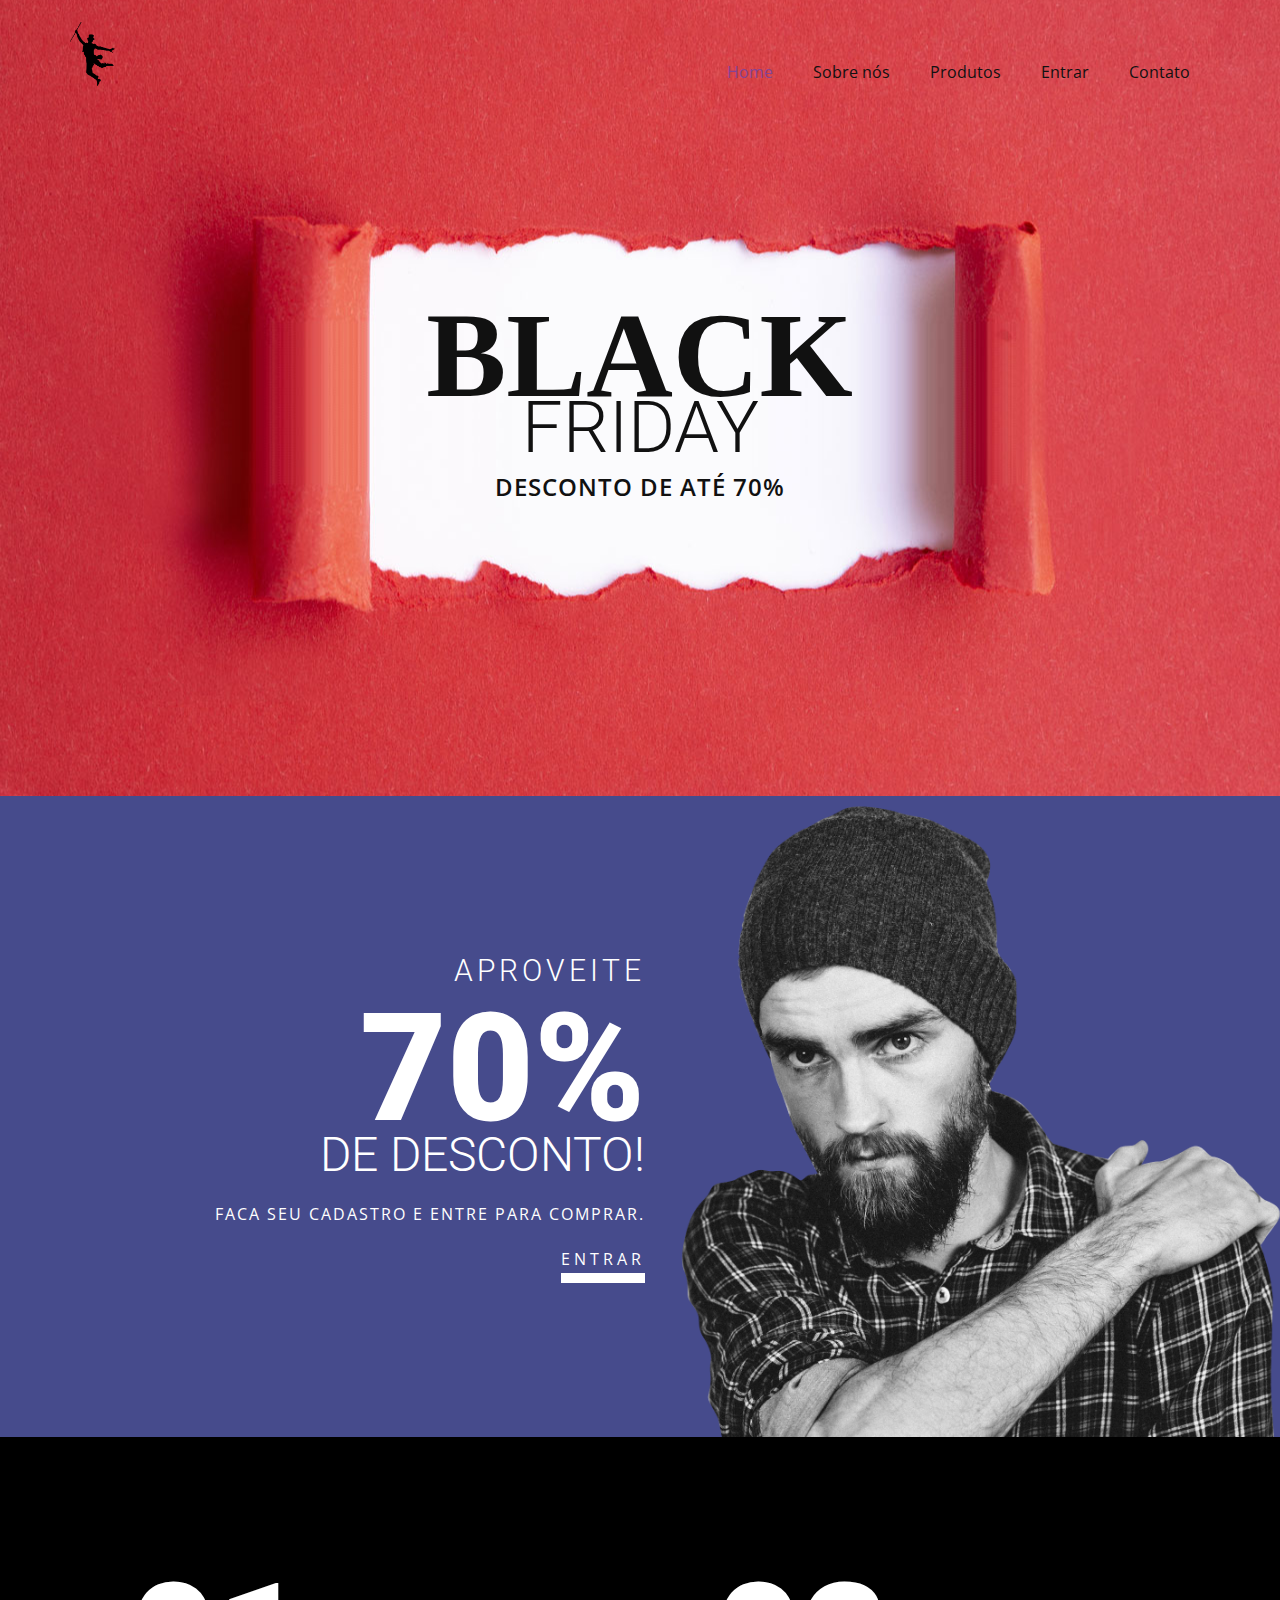
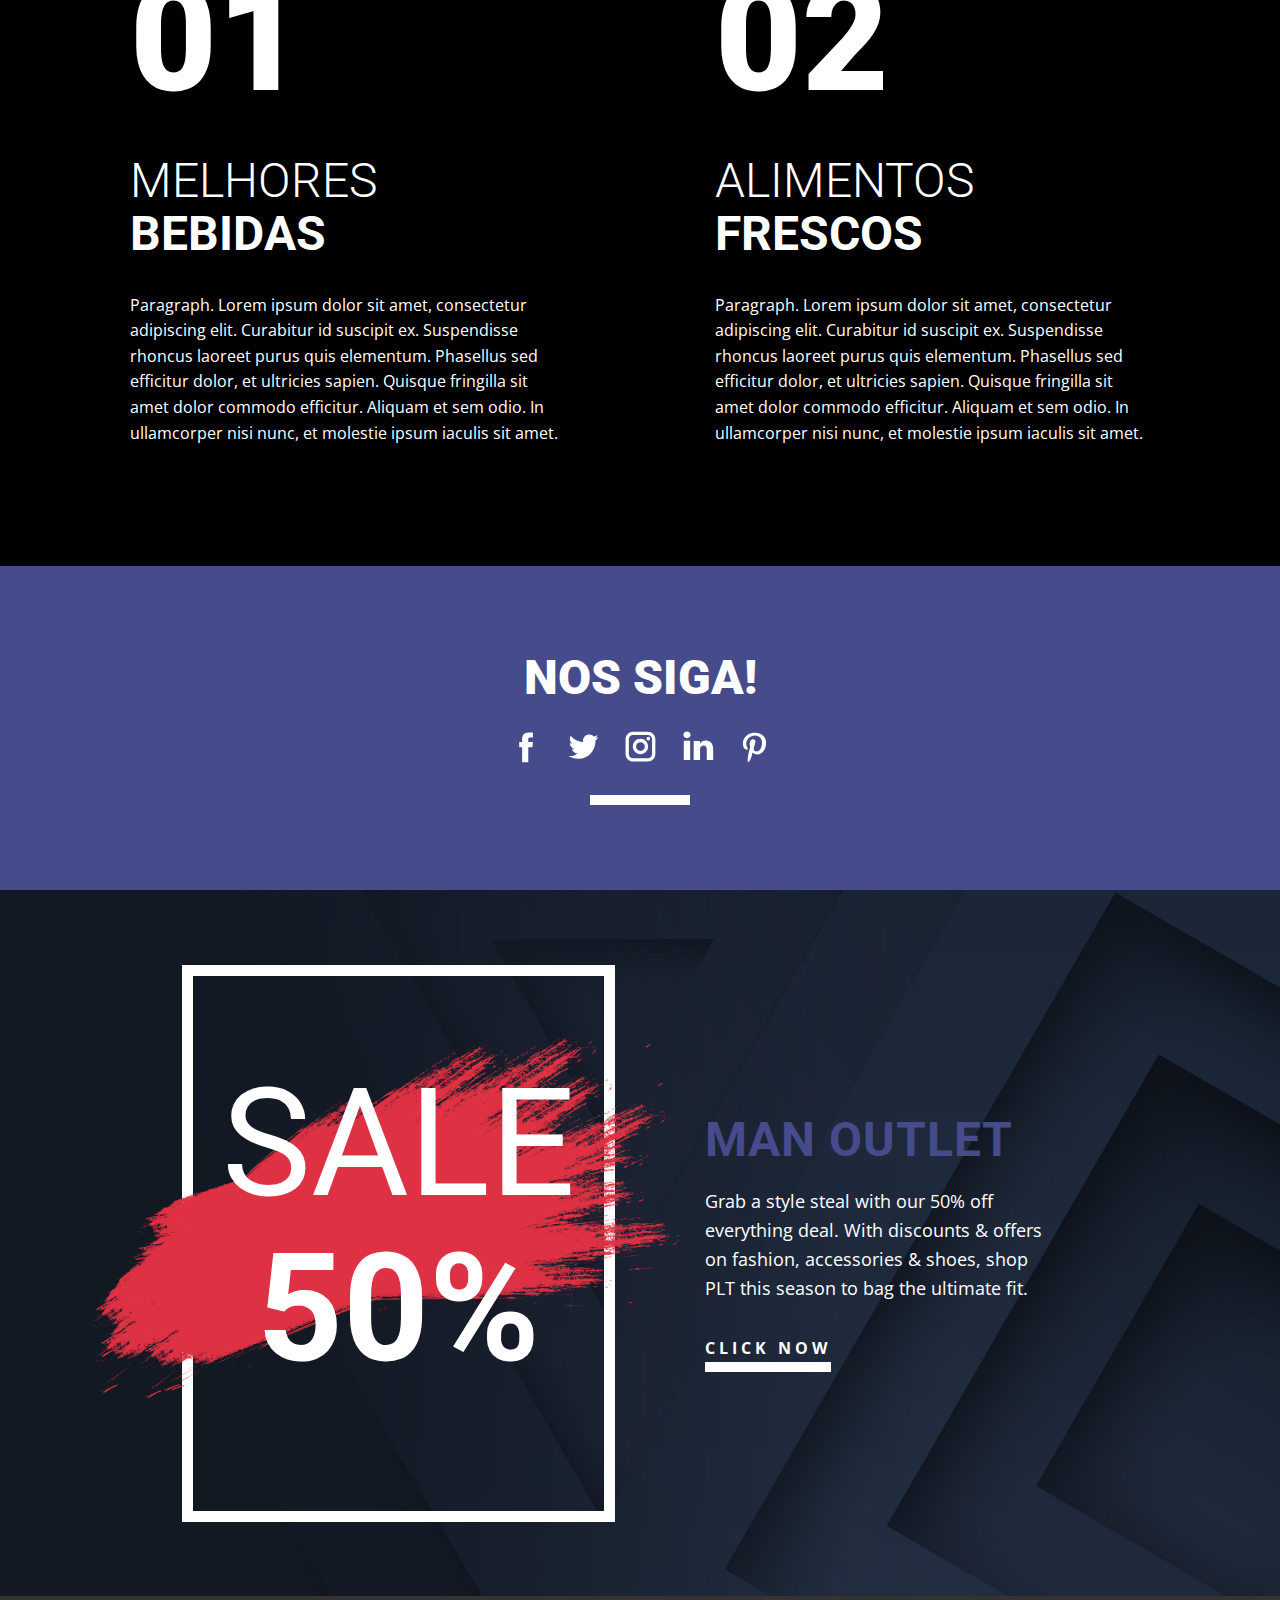
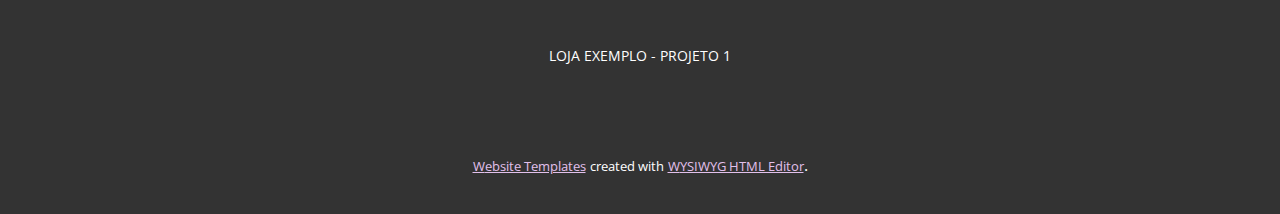
==== nice/index.html @ 54224d4e "INICIAL Projeto1 CRUD Clientes ok" ====
<!DOCTYPE html>
<html style="font-size: 16px;">
  <head>
    <meta name="viewport" content="width=device-width, initial-scale=1.0">
    <meta charset="utf-8">
    <meta name="keywords" content="Black, FRiday, 70%, off all, 01, Awesome Interiors, 02, Fresh and Creative, INSPIRED DESIGN.&nbsp;UNPARALLELED EXPERIENCE.EXEMPLARY SERVICE., Follow Us!, Sale50%, man outlet, Or just reach us right here, Let's get social!">
    <meta name="description" content="">
    <meta name="page_type" content="np-template-header-footer-from-plugin">
    <title>Home</title>
    <link rel="stylesheet" href="comum.css" media="screen">
<link rel="stylesheet" href="Home.css" media="screen">
    <script class="u-script" type="text/javascript" src="jquery.js" defer=""></script>
    <script class="u-script" type="text/javascript" src="comum.js" defer=""></script>
    <link id="u-theme-google-font" rel="stylesheet" href="https://fonts.googleapis.com/css?family=Roboto:100,100i,300,300i,400,400i,500,500i,700,700i,900,900i|Open+Sans:300,300i,400,400i,600,600i,700,700i,800,800i">
    <link id="u-page-google-font" rel="stylesheet" href="https://fonts.googleapis.com/css?family=Roboto:100,100i,300,300i,400,400i,500,500i,700,700i,900,900i">
    
    
    
    
    
    
    <script type="application/ld+json">{
		"@context": "http://schema.org",
		"@type": "Organization",
		"name": "projeto1",
		"logo": "images/logo.png"
}</script>
    <meta name="theme-color" content="#834496">
    <meta property="og:title" content="Home">
    <meta property="og:description" content="">
    <meta property="og:type" content="website">
  </head>
  <body data-home-page="Home.html" data-home-page-title="Home" class="u-body u-overlap"><header class="u-clearfix u-header u-header" id="sec-b7b7"><div class="u-clearfix u-sheet u-valign-middle u-sheet-1">
        <a href="#" class="u-image u-logo u-image-1" data-image-width="150" data-image-height="114">
          <img src="images/logo.png" class="u-logo-image u-logo-image-1">
        </a>
        <nav class="u-menu u-menu-dropdown u-offcanvas u-menu-1">
          <div class="menu-collapse" style="font-size: 1rem; letter-spacing: 0px;">
            <a class="u-button-style u-custom-left-right-menu-spacing u-custom-padding-bottom u-custom-top-bottom-menu-spacing u-nav-link u-text-active-palette-1-base u-text-hover-palette-2-base" href="#">
              <svg><use xmlns:xlink="http://www.w3.org/1999/xlink" xlink:href="#menu-hamburger"></use></svg>
              <svg version="1.1" xmlns="http://www.w3.org/2000/svg" xmlns:xlink="http://www.w3.org/1999/xlink"><defs><symbol id="menu-hamburger" viewBox="0 0 16 16" style="width: 16px; height: 16px;"><rect y="1" width="16" height="2"></rect><rect y="7" width="16" height="2"></rect><rect y="13" width="16" height="2"></rect>
</symbol>
</defs></svg>
            </a>
          </div>
          <div class="u-custom-menu u-nav-container">
            <ul class="u-nav u-unstyled u-nav-1"><li class="u-nav-item"><a class="u-button-style u-nav-link u-text-active-palette-1-base u-text-hover-palette-2-base" href="#" style="padding: 10px 20px;">Home</a>
</li><li class="u-nav-item"><a class="u-button-style u-nav-link u-text-active-palette-1-base u-text-hover-palette-2-base" href="#" style="padding: 10px 20px;">Sobre nós</a>
</li><li class="u-nav-item"><a class="u-button-style u-nav-link u-text-active-palette-1-base u-text-hover-palette-2-base" href="#" style="padding: 10px 20px;">Produtos</a>
</li><li class="u-nav-item"><a class="u-button-style u-nav-link u-text-active-palette-1-base u-text-hover-palette-2-base" href="#" style="padding: 10px 20px;">Entrar</a>
</li><li class="u-nav-item"><a class="u-button-style u-nav-link u-text-active-palette-1-base u-text-hover-palette-2-base" href="#" style="padding: 10px 20px;">Contato</a>
</li></ul>
          </div>
          <div class="u-custom-menu u-nav-container-collapse">
            <div class="u-black u-container-style u-inner-container-layout u-opacity u-opacity-95 u-sidenav">
              <div class="u-inner-container-layout u-sidenav-overflow">
                <div class="u-menu-close"></div>
                <ul class="u-align-center u-nav u-popupmenu-items u-unstyled u-nav-2"><li class="u-nav-item"><a class="u-button-style u-nav-link" href="#" style="padding: 10px 20px;">Home</a>
</li><li class="u-nav-item"><a class="u-button-style u-nav-link" href="#" style="padding: 10px 20px;">Sobre nós</a>
</li><li class="u-nav-item"><a class="u-button-style u-nav-link" href="#" style="padding: 10px 20px;">Produtos</a>
</li><li class="u-nav-item"><a class="u-button-style u-nav-link" href="#" style="padding: 10px 20px;">Entrar</a>
</li><li class="u-nav-item"><a class="u-button-style u-nav-link" href="#" style="padding: 10px 20px;">Contato</a>
</li></ul>
              </div>
            </div>
            <div class="u-black u-menu-overlay u-opacity u-opacity-70"></div>
          </div>
        </nav>
      </div></header>
    <section class="u-align-center u-clearfix u-image u-valign-middle-md u-valign-middle-xs u-section-1" id="carousel_4063">
      <div class="u-clearfix u-sheet u-valign-middle-md u-valign-middle-sm u-valign-middle-xs u-sheet-1">
        <h1 class="u-align-center-lg u-align-center-md u-align-center-sm u-align-center-xs u-custom-font u-text u-text-body-color u-text-1">Black</h1>
        <h1 class="u-align-center-lg u-align-center-md u-align-center-sm u-align-center-xs u-text u-text-2">FRiday</h1>
        <p class="u-align-center-lg u-align-center-md u-align-center-sm u-align-center-xs u-large-text u-text u-text-variant u-text-3">DESCONTO DE ATÉ 70%</p>
      </div>
    </section>
    <section class="u-align-center-xs u-clearfix u-palette-2-base u-valign-middle-sm u-section-2" id="carousel_2a9d">
      <div class="u-clearfix u-layout-wrap u-layout-wrap-1">
        <div class="u-layout">
          <div class="u-layout-row">
            <div class="u-align-center-sm u-align-center-xs u-align-right-lg u-align-right-md u-align-right-xl u-container-style u-layout-cell u-left-cell u-size-30 u-layout-cell-1">
              <div class="u-container-layout u-valign-middle u-container-layout-1">
                <h3 class="u-text u-text-default u-text-1">APROVEITE</h3>
                <h1 class="u-text u-text-default u-text-2">70%<br>
                </h1>
                <h2 class="u-text u-text-default u-text-3">DE DESCONTO!</h2>
                <p class="u-text u-text-default u-text-4">FACA SEU CADASTRO E ENTRE PARA COMPRAR.</p>
                <a href="Entrar.html" data-page-id="1502029551" class="u-active-none u-border-10 u-border-white u-btn u-btn-rectangle u-button-style u-hover-none u-none u-btn-1">ENTRAR</a>
              </div>
            </div>
            <div class="u-container-style u-image u-layout-cell u-right-cell u-size-30 u-image-1">
              <div class="u-container-layout u-container-layout-2"></div>
            </div>
          </div>
        </div>
      </div>
    </section>
    <section class="u-align-center u-black u-clearfix u-section-3" id="carousel_c7f6">
      <div class="u-clearfix u-sheet u-valign-middle u-sheet-1">
        <div class="u-clearfix u-expanded-width u-gutter-30 u-layout-wrap u-layout-wrap-1">
          <div class="u-gutter-0 u-layout">
            <div class="u-layout-row">
              <div class="u-align-center-sm u-align-center-xs u-align-left-lg u-align-left-md u-align-left-xl u-container-style u-layout-cell u-left-cell u-size-30 u-layout-cell-1">
                <div class="u-container-layout u-valign-top u-container-layout-1">
                  <h1 class="u-text u-text-1">01</h1>
                  <h2 class="u-text u-text-2">MELHORES<br><b>BEBIDAS</b>
                  </h2>
                  <p class="u-text u-text-3">Paragraph. Lorem ipsum dolor sit amet, consectetur adipiscing elit. Curabitur id suscipit ex. Suspendisse rhoncus laoreet purus quis elementum. Phasellus sed efficitur dolor, et ultricies sapien. Quisque fringilla sit amet
                                    dolor commodo efficitur. Aliquam et sem odio. In ullamcorper nisi nunc, et molestie ipsum iaculis sit amet.</p>
                </div>
              </div>
              <div class="u-align-center-sm u-align-center-xs u-align-left-lg u-align-left-md u-align-left-xl u-container-style u-layout-cell u-right-cell u-size-30 u-layout-cell-2">
                <div class="u-container-layout u-container-layout-2">
                  <h1 class="u-text u-text-4">02</h1>
                  <h2 class="u-text u-text-5">ALIMENTOS<br><b>FreSCOS</b>
                  </h2>
                  <p class="u-text u-text-6">Paragraph. Lorem ipsum dolor sit amet, consectetur adipiscing elit. Curabitur id suscipit ex. Suspendisse rhoncus laoreet purus quis elementum. Phasellus sed efficitur dolor, et ultricies sapien. Quisque fringilla sit amet
                                    dolor commodo efficitur. Aliquam et sem odio. In ullamcorper nisi nunc, et molestie ipsum iaculis sit amet.</p>
                </div>
              </div>
            </div>
          </div>
        </div>
      </div>
    </section>
    <section class="u-align-center u-clearfix u-palette-2-base u-section-4" id="carousel_4a18">
      <div class="u-clearfix u-sheet u-valign-middle-lg u-valign-middle-md u-valign-middle-sm u-valign-middle-xl u-sheet-1">
        <h2 class="u-text u-text-1">nos siga!</h2>
        <div class="u-social-icons u-spacing-20 u-social-icons-1">
          <a class="u-social-url" target="_blank" href=""><span class="u-icon u-icon-circle u-social-facebook u-social-icon u-icon-1">
          <svg class="u-svg-link" preserveAspectRatio="xMidYMin slice" viewBox="0 0 112 112" style=""><use xmlns:xlink="http://www.w3.org/1999/xlink" xlink:href="#svg-f107"></use></svg>
          <svg x="0px" y="0px" viewBox="0 0 112 112" id="svg-f107" class="u-svg-content"><path d="M75.5,28.8H65.4c-1.5,0-4,0.9-4,4.3v9.4h13.9l-1.5,15.8H61.4v45.1H42.8V58.3h-8.8V42.4h8.8V32.2 c0-7.4,3.4-18.8,18.8-18.8h13.8v15.4H75.5z"></path></svg>
        </span>
          </a>
          <a class="u-social-url" target="_blank" href=""><span class="u-icon u-icon-circle u-social-icon u-social-twitter u-icon-2">
          <svg class="u-svg-link" preserveAspectRatio="xMidYMin slice" viewBox="0 0 112 112" style=""><use xmlns:xlink="http://www.w3.org/1999/xlink" xlink:href="#svg-e140"></use></svg>
          <svg x="0px" y="0px" viewBox="0 0 112 112" id="svg-e140" class="u-svg-content"><path d="M92.2,38.2c0,0.8,0,1.6,0,2.3c0,24.3-18.6,52.4-52.6,52.4c-10.6,0.1-20.2-2.9-28.5-8.2 c1.4,0.2,2.9,0.2,4.4,0.2c8.7,0,16.7-2.9,23-7.9c-8.1-0.2-14.9-5.5-17.3-12.8c1.1,0.2,2.4,0.2,3.4,0.2c1.6,0,3.3-0.2,4.8-0.7 c-8.4-1.6-14.9-9.2-14.9-18c0-0.2,0-0.2,0-0.2c2.5,1.4,5.4,2.2,8.4,2.3c-5-3.3-8.3-8.9-8.3-15.4c0-3.4,1-6.5,2.5-9.2 c9.1,11.1,22.7,18.5,38,19.2c-0.2-1.4-0.4-2.8-0.4-4.3c0.1-10,8.3-18.2,18.5-18.2c5.4,0,10.1,2.2,13.5,5.7c4.3-0.8,8.1-2.3,11.7-4.5 c-1.4,4.3-4.3,7.9-8.1,10.1c3.7-0.4,7.3-1.4,10.6-2.9C98.9,32.3,95.7,35.5,92.2,38.2z"></path></svg>
        </span>
          </a>
          <a class="u-social-url" target="_blank" href=""><span class="u-icon u-icon-circle u-social-icon u-social-instagram u-icon-3">
          <svg class="u-svg-link" preserveAspectRatio="xMidYMin slice" viewBox="0 0 112 112" style=""><use xmlns:xlink="http://www.w3.org/1999/xlink" xlink:href="#svg-4718"></use></svg>
          <svg x="0px" y="0px" viewBox="0 0 112 112" id="svg-4718" class="u-svg-content"><path d="M55.9,32.9c-12.8,0-23.2,10.4-23.2,23.2s10.4,23.2,23.2,23.2s23.2-10.4,23.2-23.2S68.7,32.9,55.9,32.9z M55.9,69.4c-7.4,0-13.3-6-13.3-13.3c-0.1-7.4,6-13.3,13.3-13.3s13.3,6,13.3,13.3C69.3,63.5,63.3,69.4,55.9,69.4z"></path><path d="M79.7,26.8c-3,0-5.4,2.5-5.4,5.4s2.5,5.4,5.4,5.4c3,0,5.4-2.5,5.4-5.4S82.7,26.8,79.7,26.8z"></path><path d="M78.2,11H33.5C21,11,10.8,21.3,10.8,33.7v44.7c0,12.6,10.2,22.8,22.7,22.8h44.7c12.6,0,22.7-10.2,22.7-22.7 V33.7C100.8,21.1,90.6,11,78.2,11z M91,78.4c0,7.1-5.8,12.8-12.8,12.8H33.5c-7.1,0-12.8-5.8-12.8-12.8V33.7 c0-7.1,5.8-12.8,12.8-12.8h44.7c7.1,0,12.8,5.8,12.8,12.8V78.4z"></path></svg>
        </span>
          </a>
          <a class="u-social-url" target="_blank" href="#"><span class="u-icon u-icon-circle u-social-icon u-social-linkedin u-icon-4">
          <svg class="u-svg-link" preserveAspectRatio="xMidYMin slice" viewBox="0 0 112 112" style=""><use xmlns:xlink="http://www.w3.org/1999/xlink" xlink:href="#svg-438b"></use></svg>
          <svg x="0px" y="0px" viewBox="0 0 112 112" id="svg-438b" class="u-svg-content"><path d="M33.8,96.8H14.5v-58h19.3V96.8z M24.1,30.9L24.1,30.9c-6.6,0-10.8-4.5-10.8-10.1c0-5.8,4.3-10.1,10.9-10.1 S34.9,15,35.1,20.8C35.1,26.4,30.8,30.9,24.1,30.9z M103.3,96.8H84.1v-31c0-7.8-2.7-13.1-9.8-13.1c-5.3,0-8.5,3.6-9.9,7.1 c-0.6,1.3-0.6,3-0.6,4.8V97H44.5c0,0,0.3-52.6,0-58h19.3v8.2c2.6-3.9,7.2-9.6,17.4-9.6c12.7,0,22.2,8.4,22.2,26.1V96.8z"></path></svg>
        </span>
          </a>
          <a class="u-social-url" target="_blank" href="#"><span class="u-icon u-icon-circle u-social-icon u-social-pinterest u-icon-5">
          <svg class="u-svg-link" preserveAspectRatio="xMidYMin slice" viewBox="0 0 112 112" style=""><use xmlns:xlink="http://www.w3.org/1999/xlink" xlink:href="#svg-3428"></use></svg>
          <svg x="0px" y="0px" viewBox="0 0 112 112" id="svg-3428" class="u-svg-content"><path d="M61.9,79.8c-5.5-0.3-7.8-3.1-12-5.8c-2.3,12.4-5.4,24.3-13.8,30.5c-2.6-18.7,3.8-32.8,6.9-47.7 c-5.1-8.7,0.7-26.2,11.5-21.9c13.5,5.4-11.6,32.3,5.1,35.7c17.6,3.5,24.7-30.5,13.8-41.4c-15.7-16.1-45.7-0.5-42,22.3 c0.9,5.6,6.7,7.2,2.3,15c-10.1-2.2-13-10.2-12.7-20.7c0.6-17.3,15.5-29.3,30.5-31.1c19-2.2,36.8,6.9,39.2,24.7 C93.4,59.5,82.3,81.3,61.9,79.8z"></path></svg>
        </span>
          </a>
        </div>
        <div class="u-border-10 u-border-white u-line u-line-horizontal u-line-1"></div>
      </div>
    </section>
    <section class="u-clearfix u-image u-section-5" id="carousel_e89a">
      <div class="u-clearfix u-sheet u-valign-middle u-sheet-1">
        <div class="u-clearfix u-gutter-50 u-layout-spacing-vertical u-layout-wrap u-layout-wrap-1">
          <div class="u-gutter-0 u-layout">
            <div class="u-layout-row">
              <div class="u-align-center-md u-align-center-xs u-container-style u-layout-cell u-left-cell u-size-30 u-layout-cell-1">
                <div class="u-border-11 u-border-white u-container-layout u-valign-middle-lg u-valign-middle-xl u-valign-middle-xs u-valign-top-md u-valign-top-sm u-container-layout-1">
                  <img class="u-image u-image-contain u-image-1" src="images/dcef.png" data-image-width="850" data-image-height="545">
                  <h1 class="u-align-center-lg u-align-center-sm u-align-center-xl u-text u-text-body-alt-color u-text-1">Sale<br><b>50%</b>
                  </h1>
                </div>
              </div>
              <div class="u-align-center-sm u-align-center-xs u-align-left-lg u-align-left-md u-align-left-xl u-container-style u-layout-cell u-right-cell u-size-30 u-layout-cell-2">
                <div class="u-container-layout u-valign-middle u-container-layout-2">
                  <h1 class="u-text u-text-palette-2-base u-text-2">man outlet</h1>
                  <p class="u-text u-text-body-alt-color u-text-3">Grab a style steal with our 50% off everything deal. With discounts &amp; offers on fashion, accessories &amp; shoes, shop PLT this season to bag the ultimate fit.</p>
                  <a href="#/c/product-list-html-templates" class="u-border-10 u-border-white u-btn u-btn-rectangle u-button-style u-none u-btn-1">click now</a>
                </div>
              </div>
            </div>
          </div>
        </div>
      </div>
    </section>
    
    
    <footer class="u-align-center u-clearfix u-footer u-grey-80 u-footer" id="sec-76c3"><div class="u-clearfix u-sheet u-sheet-1">
        <p class="u-small-text u-text u-text-variant u-text-1">LOJA EXEMPLO - PROJETO 1</p>
      </div></footer>
    <section class="u-backlink u-clearfix u-grey-80">
      <a class="u-link" href="#/website-templates" target="_blank">
        <span>Website Templates</span>
      </a>
      <p class="u-text">
        <span>created with</span>
      </p>
      <a class="u-link" href="#/wysiwyg-html-editor" target="_blank">
        <span>WYSIWYG HTML Editor</span>
      </a>. 
    </section>
  </body>
</html>
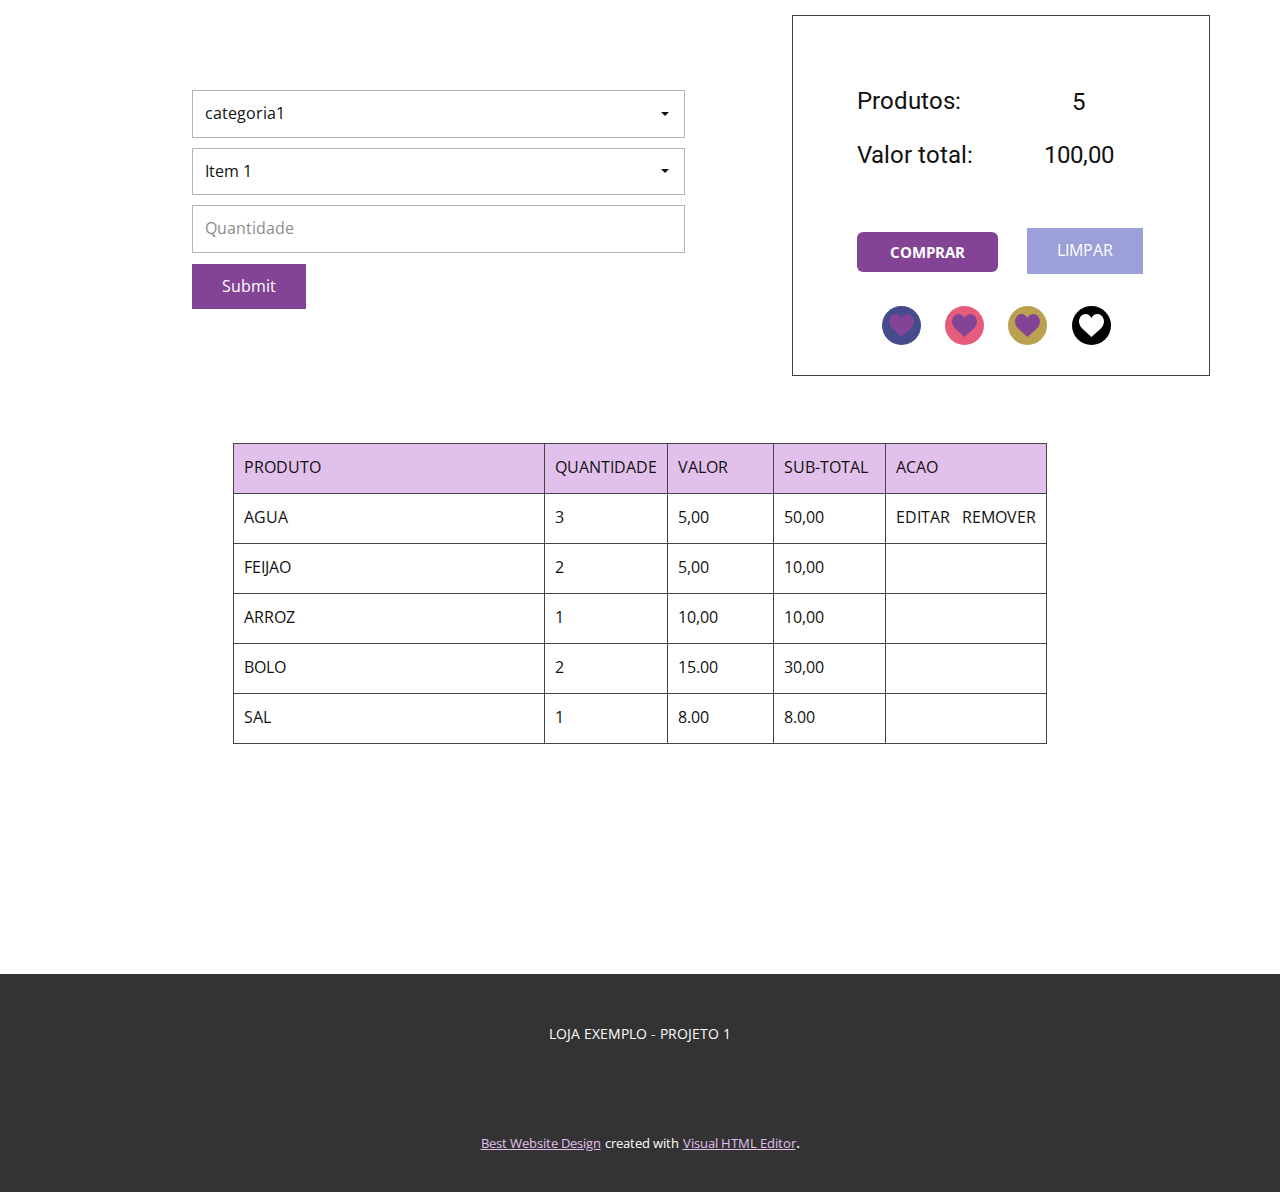
==== commit 0a4d3188: "running projeto 1 crud pedidos" ====
--- a/nice/index.html
+++ b/nice/index.html
@@ -3,119 +3,94 @@
   <head>
     <meta name="viewport" content="width=device-width, initial-scale=1.0">
     <meta charset="utf-8">
-    <meta name="keywords" content="Black, FRiday, 70%, off all, 01, Awesome Interiors, 02, Fresh and Creative, INSPIRED DESIGN.&nbsp;UNPARALLELED EXPERIENCE.EXEMPLARY SERVICE., Follow Us!, Sale50%, man outlet, Or just reach us right here, Let's get social!">
+    <meta name="keywords" content="mensagem:">
     <meta name="description" content="">
     <meta name="page_type" content="np-template-header-footer-from-plugin">
-    <title>Home</title>
-    <link rel="stylesheet" href="comum.css" media="screen">
-<link rel="stylesheet" href="Home.css" media="screen">
+    <title>Produtos</title>
+    <link rel="stylesheet" href="nicepage.css" media="screen">
+<link rel="stylesheet" href="Produtos.css" media="screen">
     <script class="u-script" type="text/javascript" src="jquery.js" defer=""></script>
-    <script class="u-script" type="text/javascript" src="comum.js" defer=""></script>
+    <script class="u-script" type="text/javascript" src="nicepage.js" defer=""></script>
+    <meta name="generator" content="Nicepage 4.0.3, nicepage.com">
     <link id="u-theme-google-font" rel="stylesheet" href="https://fonts.googleapis.com/css?family=Roboto:100,100i,300,300i,400,400i,500,500i,700,700i,900,900i|Open+Sans:300,300i,400,400i,600,600i,700,700i,800,800i">
-    <link id="u-page-google-font" rel="stylesheet" href="https://fonts.googleapis.com/css?family=Roboto:100,100i,300,300i,400,400i,500,500i,700,700i,900,900i">
-    
-    
-    
     
     
     
     <script type="application/ld+json">{
 		"@context": "http://schema.org",
 		"@type": "Organization",
-		"name": "projeto1",
-		"logo": "images/logo.png"
+		"name": "projeto1"
 }</script>
     <meta name="theme-color" content="#834496">
-    <meta property="og:title" content="Home">
+    <meta property="og:title" content="Produtos">
     <meta property="og:description" content="">
     <meta property="og:type" content="website">
   </head>
-  <body data-home-page="Home.html" data-home-page-title="Home" class="u-body u-overlap"><header class="u-clearfix u-header u-header" id="sec-b7b7"><div class="u-clearfix u-sheet u-valign-middle u-sheet-1">
-        <a href="#" class="u-image u-logo u-image-1" data-image-width="150" data-image-height="114">
-          <img src="images/logo.png" class="u-logo-image u-logo-image-1">
-        </a>
-        <nav class="u-menu u-menu-dropdown u-offcanvas u-menu-1">
-          <div class="menu-collapse" style="font-size: 1rem; letter-spacing: 0px;">
-            <a class="u-button-style u-custom-left-right-menu-spacing u-custom-padding-bottom u-custom-top-bottom-menu-spacing u-nav-link u-text-active-palette-1-base u-text-hover-palette-2-base" href="#">
-              <svg><use xmlns:xlink="http://www.w3.org/1999/xlink" xlink:href="#menu-hamburger"></use></svg>
-              <svg version="1.1" xmlns="http://www.w3.org/2000/svg" xmlns:xlink="http://www.w3.org/1999/xlink"><defs><symbol id="menu-hamburger" viewBox="0 0 16 16" style="width: 16px; height: 16px;"><rect y="1" width="16" height="2"></rect><rect y="7" width="16" height="2"></rect><rect y="13" width="16" height="2"></rect>
-</symbol>
-</defs></svg>
-            </a>
-          </div>
-          <div class="u-custom-menu u-nav-container">
-            <ul class="u-nav u-unstyled u-nav-1"><li class="u-nav-item"><a class="u-button-style u-nav-link u-text-active-palette-1-base u-text-hover-palette-2-base" href="#" style="padding: 10px 20px;">Home</a>
-</li><li class="u-nav-item"><a class="u-button-style u-nav-link u-text-active-palette-1-base u-text-hover-palette-2-base" href="#" style="padding: 10px 20px;">Sobre nós</a>
-</li><li class="u-nav-item"><a class="u-button-style u-nav-link u-text-active-palette-1-base u-text-hover-palette-2-base" href="#" style="padding: 10px 20px;">Produtos</a>
-</li><li class="u-nav-item"><a class="u-button-style u-nav-link u-text-active-palette-1-base u-text-hover-palette-2-base" href="#" style="padding: 10px 20px;">Entrar</a>
-</li><li class="u-nav-item"><a class="u-button-style u-nav-link u-text-active-palette-1-base u-text-hover-palette-2-base" href="#" style="padding: 10px 20px;">Contato</a>
-</li></ul>
-          </div>
-          <div class="u-custom-menu u-nav-container-collapse">
-            <div class="u-black u-container-style u-inner-container-layout u-opacity u-opacity-95 u-sidenav">
-              <div class="u-inner-container-layout u-sidenav-overflow">
-                <div class="u-menu-close"></div>
-                <ul class="u-align-center u-nav u-popupmenu-items u-unstyled u-nav-2"><li class="u-nav-item"><a class="u-button-style u-nav-link" href="#" style="padding: 10px 20px;">Home</a>
-</li><li class="u-nav-item"><a class="u-button-style u-nav-link" href="#" style="padding: 10px 20px;">Sobre nós</a>
-</li><li class="u-nav-item"><a class="u-button-style u-nav-link" href="#" style="padding: 10px 20px;">Produtos</a>
-</li><li class="u-nav-item"><a class="u-button-style u-nav-link" href="#" style="padding: 10px 20px;">Entrar</a>
-</li><li class="u-nav-item"><a class="u-button-style u-nav-link" href="#" style="padding: 10px 20px;">Contato</a>
-</li></ul>
-              </div>
-            </div>
-            <div class="u-black u-menu-overlay u-opacity u-opacity-70"></div>
-          </div>
-        </nav>
-      </div></header>
-    <section class="u-align-center u-clearfix u-image u-valign-middle-md u-valign-middle-xs u-section-1" id="carousel_4063">
-      <div class="u-clearfix u-sheet u-valign-middle-md u-valign-middle-sm u-valign-middle-xs u-sheet-1">
-        <h1 class="u-align-center-lg u-align-center-md u-align-center-sm u-align-center-xs u-custom-font u-text u-text-body-color u-text-1">Black</h1>
-        <h1 class="u-align-center-lg u-align-center-md u-align-center-sm u-align-center-xs u-text u-text-2">FRiday</h1>
-        <p class="u-align-center-lg u-align-center-md u-align-center-sm u-align-center-xs u-large-text u-text u-text-variant u-text-3">DESCONTO DE ATÉ 70%</p>
-      </div>
-    </section>
-    <section class="u-align-center-xs u-clearfix u-palette-2-base u-valign-middle-sm u-section-2" id="carousel_2a9d">
-      <div class="u-clearfix u-layout-wrap u-layout-wrap-1">
-        <div class="u-layout">
-          <div class="u-layout-row">
-            <div class="u-align-center-sm u-align-center-xs u-align-right-lg u-align-right-md u-align-right-xl u-container-style u-layout-cell u-left-cell u-size-30 u-layout-cell-1">
-              <div class="u-container-layout u-valign-middle u-container-layout-1">
-                <h3 class="u-text u-text-default u-text-1">APROVEITE</h3>
-                <h1 class="u-text u-text-default u-text-2">70%<br>
-                </h1>
-                <h2 class="u-text u-text-default u-text-3">DE DESCONTO!</h2>
-                <p class="u-text u-text-default u-text-4">FACA SEU CADASTRO E ENTRE PARA COMPRAR.</p>
-                <a href="Entrar.html" data-page-id="1502029551" class="u-active-none u-border-10 u-border-white u-btn u-btn-rectangle u-button-style u-hover-none u-none u-btn-1">ENTRAR</a>
-              </div>
-            </div>
-            <div class="u-container-style u-image u-layout-cell u-right-cell u-size-30 u-image-1">
-              <div class="u-container-layout u-container-layout-2"></div>
-            </div>
-          </div>
-        </div>
-      </div>
-    </section>
-    <section class="u-align-center u-black u-clearfix u-section-3" id="carousel_c7f6">
-      <div class="u-clearfix u-sheet u-valign-middle u-sheet-1">
-        <div class="u-clearfix u-expanded-width u-gutter-30 u-layout-wrap u-layout-wrap-1">
-          <div class="u-gutter-0 u-layout">
-            <div class="u-layout-row">
-              <div class="u-align-center-sm u-align-center-xs u-align-left-lg u-align-left-md u-align-left-xl u-container-style u-layout-cell u-left-cell u-size-30 u-layout-cell-1">
-                <div class="u-container-layout u-valign-top u-container-layout-1">
-                  <h1 class="u-text u-text-1">01</h1>
-                  <h2 class="u-text u-text-2">MELHORES<br><b>BEBIDAS</b>
-                  </h2>
-                  <p class="u-text u-text-3">Paragraph. Lorem ipsum dolor sit amet, consectetur adipiscing elit. Curabitur id suscipit ex. Suspendisse rhoncus laoreet purus quis elementum. Phasellus sed efficitur dolor, et ultricies sapien. Quisque fringilla sit amet
-                                    dolor commodo efficitur. Aliquam et sem odio. In ullamcorper nisi nunc, et molestie ipsum iaculis sit amet.</p>
+  <body data-home-page="Produtos.html" data-home-page-title="Produtos" class="u-body">
+    <section class="u-clearfix u-section-1" id="sec-d5f2">
+      <div class="u-clearfix u-sheet u-sheet-1">
+        <div class="u-clearfix u-expanded-width u-gutter-0 u-layout-wrap u-layout-wrap-1">
+          <div class="u-layout" style="">
+            <div class="u-layout-row" style="">
+              <div class="u-align-left u-container-style u-layout-cell u-size-38 u-layout-cell-1">
+                <div class="u-container-layout u-container-layout-1">
+                  <div class="u-form u-form-1">
+                    <form action="#" method="POST" class="u-clearfix u-form-spacing-10 u-form-vertical u-inner-form" source="custom" name="form" style="padding: 10px;">
+                      <input type="hidden" id="siteId" name="siteId" value="1152421542">
+                      <input type="hidden" id="pageId" name="pageId" value="10243587">
+                      <div class="u-form-group u-form-select u-form-group-1">
+                        <label for="select-48d9" class="u-form-control-hidden u-label u-label-1"></label>
+                        <div class="u-form-select-wrapper">
+                          <select id="select-48d9" name="seleccategoria" class="u-border-1 u-border-grey-30 u-input u-input-rectangle u-white">
+                            <option value="categoria1">categoria1</option>
+                            <option value="categoria2">categoria2</option>
+                            <option value="categoria3">categoria3</option>
+                          </select>
+                          <svg xmlns="http://www.w3.org/2000/svg" width="14" height="12" version="1" class="u-caret"><path fill="currentColor" d="M4 8L0 4h8z"></path></svg>
+                        </div>
+                      </div>
+                      <div class="u-form-group u-form-select u-form-group-2">
+                        <label for="select-21ee" class="u-form-control-hidden u-label"></label>
+                        <div class="u-form-select-wrapper">
+                          <select id="select-21ee" name="selectproduto" class="u-border-1 u-border-grey-30 u-input u-input-rectangle u-white">
+                            <option value="Item 1">Item 1</option>
+                            <option value="Item 2">Item 2</option>
+                            <option value="Item 3">Item 3</option>
+                          </select>
+                          <svg xmlns="http://www.w3.org/2000/svg" width="14" height="12" version="1" class="u-caret"><path fill="currentColor" d="M4 8L0 4h8z"></path></svg>
+                        </div>
+                      </div>
+                      <div class="u-form-group u-form-group-3">
+                        <label for="text-cba5" class="u-form-control-hidden u-label"></label>
+                        <input type="text" placeholder="Quantidade" id="text-cba5" name="text" class="u-border-1 u-border-grey-30 u-input u-input-rectangle u-white">
+                      </div>
+                      <div class="u-align-left u-form-group u-form-submit">
+                        <a href="#" class="u-btn u-btn-submit u-button-style">Submit</a>
+                        <input type="submit" value="submit" class="u-form-control-hidden">
+                      </div>
+                      <div class="u-form-send-message u-form-send-success"> Thank you! Your message has been sent. </div>
+                      <div class="u-form-send-error u-form-send-message"> Unable to send your message. Please fix errors then try again. </div>
+                      <input type="hidden" value="" name="recaptchaResponse">
+                    </form>
+                  </div>
                 </div>
               </div>
-              <div class="u-align-center-sm u-align-center-xs u-align-left-lg u-align-left-md u-align-left-xl u-container-style u-layout-cell u-right-cell u-size-30 u-layout-cell-2">
-                <div class="u-container-layout u-container-layout-2">
-                  <h1 class="u-text u-text-4">02</h1>
-                  <h2 class="u-text u-text-5">ALIMENTOS<br><b>FreSCOS</b>
-                  </h2>
-                  <p class="u-text u-text-6">Paragraph. Lorem ipsum dolor sit amet, consectetur adipiscing elit. Curabitur id suscipit ex. Suspendisse rhoncus laoreet purus quis elementum. Phasellus sed efficitur dolor, et ultricies sapien. Quisque fringilla sit amet
-                                    dolor commodo efficitur. Aliquam et sem odio. In ullamcorper nisi nunc, et molestie ipsum iaculis sit amet.</p>
+              <div class="u-container-style u-layout-cell u-size-22 u-layout-cell-2">
+                <div class="u-border-1 u-border-grey-75 u-container-layout u-container-layout-2">
+                  <h4 class="u-text u-text-default u-text-1">Produtos:</h4>
+                  <h4 class="u-text u-text-default u-text-2">5</h4>
+                  <h4 class="u-text u-text-default u-text-3">Valor total:</h4>
+                  <h4 class="u-text u-text-default u-text-4">100,00</h4>
+                  <a href="https://nicepage.com/html-website-builder" class="u-border-none u-btn u-button-style u-palette-2-light-1 u-btn-2">LIMPAR</a>
+                  <a href="https://nicepage.one" class="u-btn u-btn-round u-button-style u-hover-palette-1-light-1 u-palette-1-base u-radius-6 u-btn-3">COMPRAR</a><span class="u-icon u-icon-circle u-palette-2-base u-spacing-7 u-text-palette-1-base u-icon-1"><svg class="u-svg-link" preserveAspectRatio="xMidYMin slice" viewBox="0 0 50 50" style=""><use xmlns:xlink="http://www.w3.org/1999/xlink" xlink:href="#svg-f979"></use></svg><svg class="u-svg-content" viewBox="0 0 50 50" x="0px" y="0px" id="svg-f979" style="enable-background:new 0 0 50 50;"><path style="fill:currentColor;" d="M24.85,10.126c2.018-4.783,6.628-8.125,11.99-8.125c7.223,0,12.425,6.179,13.079,13.543
+	c0,0,0.353,1.828-0.424,5.119c-1.058,4.482-3.545,8.464-6.898,11.503L24.85,48L7.402,32.165c-3.353-3.038-5.84-7.021-6.898-11.503
+	c-0.777-3.291-0.424-5.119-0.424-5.119C0.734,8.179,5.936,2,13.159,2C18.522,2,22.832,5.343,24.85,10.126z"></path></svg></span><span class="u-icon u-icon-circle u-palette-3-base u-spacing-7 u-text-palette-1-base u-icon-2"><svg class="u-svg-link" preserveAspectRatio="xMidYMin slice" viewBox="0 0 50 50" style=""><use xmlns:xlink="http://www.w3.org/1999/xlink" xlink:href="#svg-d2f6"></use></svg><svg class="u-svg-content" viewBox="0 0 50 50" x="0px" y="0px" id="svg-d2f6" style="enable-background:new 0 0 50 50;"><path style="fill:currentColor;" d="M24.85,10.126c2.018-4.783,6.628-8.125,11.99-8.125c7.223,0,12.425,6.179,13.079,13.543
+	c0,0,0.353,1.828-0.424,5.119c-1.058,4.482-3.545,8.464-6.898,11.503L24.85,48L7.402,32.165c-3.353-3.038-5.84-7.021-6.898-11.503
+	c-0.777-3.291-0.424-5.119-0.424-5.119C0.734,8.179,5.936,2,13.159,2C18.522,2,22.832,5.343,24.85,10.126z"></path></svg></span><span class="u-icon u-icon-circle u-palette-4-dark-1 u-spacing-7 u-text-palette-1-base u-icon-3"><svg class="u-svg-link" preserveAspectRatio="xMidYMin slice" viewBox="0 0 50 50" style=""><use xmlns:xlink="http://www.w3.org/1999/xlink" xlink:href="#svg-2080"></use></svg><svg class="u-svg-content" viewBox="0 0 50 50" x="0px" y="0px" id="svg-2080" style="enable-background:new 0 0 50 50;"><path style="fill:currentColor;" d="M24.85,10.126c2.018-4.783,6.628-8.125,11.99-8.125c7.223,0,12.425,6.179,13.079,13.543
+	c0,0,0.353,1.828-0.424,5.119c-1.058,4.482-3.545,8.464-6.898,11.503L24.85,48L7.402,32.165c-3.353-3.038-5.84-7.021-6.898-11.503
+	c-0.777-3.291-0.424-5.119-0.424-5.119C0.734,8.179,5.936,2,13.159,2C18.522,2,22.832,5.343,24.85,10.126z"></path></svg></span><span class="u-black u-icon u-icon-circle u-spacing-7 u-icon-4"><svg class="u-svg-link" preserveAspectRatio="xMidYMin slice" viewBox="0 0 50 50" style=""><use xmlns:xlink="http://www.w3.org/1999/xlink" xlink:href="#svg-25f6"></use></svg><svg class="u-svg-content" viewBox="0 0 50 50" x="0px" y="0px" id="svg-25f6" style="enable-background:new 0 0 50 50;"><path style="fill:currentColor;" d="M24.85,10.126c2.018-4.783,6.628-8.125,11.99-8.125c7.223,0,12.425,6.179,13.079,13.543
+	c0,0,0.353,1.828-0.424,5.119c-1.058,4.482-3.545,8.464-6.898,11.503L24.85,48L7.402,32.165c-3.353-3.038-5.84-7.021-6.898-11.503
+	c-0.777-3.291-0.424-5.119-0.424-5.119C0.734,8.179,5.936,2,13.159,2C18.522,2,22.832,5.343,24.85,10.126z"></path></svg></span>
                 </div>
               </div>
             </div>
@@ -123,60 +98,64 @@
         </div>
       </div>
     </section>
-    <section class="u-align-center u-clearfix u-palette-2-base u-section-4" id="carousel_4a18">
-      <div class="u-clearfix u-sheet u-valign-middle-lg u-valign-middle-md u-valign-middle-sm u-valign-middle-xl u-sheet-1">
-        <h2 class="u-text u-text-1">nos siga!</h2>
-        <div class="u-social-icons u-spacing-20 u-social-icons-1">
-          <a class="u-social-url" target="_blank" href=""><span class="u-icon u-icon-circle u-social-facebook u-social-icon u-icon-1">
-          <svg class="u-svg-link" preserveAspectRatio="xMidYMin slice" viewBox="0 0 112 112" style=""><use xmlns:xlink="http://www.w3.org/1999/xlink" xlink:href="#svg-f107"></use></svg>
-          <svg x="0px" y="0px" viewBox="0 0 112 112" id="svg-f107" class="u-svg-content"><path d="M75.5,28.8H65.4c-1.5,0-4,0.9-4,4.3v9.4h13.9l-1.5,15.8H61.4v45.1H42.8V58.3h-8.8V42.4h8.8V32.2 c0-7.4,3.4-18.8,18.8-18.8h13.8v15.4H75.5z"></path></svg>
-        </span>
-          </a>
-          <a class="u-social-url" target="_blank" href=""><span class="u-icon u-icon-circle u-social-icon u-social-twitter u-icon-2">
-          <svg class="u-svg-link" preserveAspectRatio="xMidYMin slice" viewBox="0 0 112 112" style=""><use xmlns:xlink="http://www.w3.org/1999/xlink" xlink:href="#svg-e140"></use></svg>
-          <svg x="0px" y="0px" viewBox="0 0 112 112" id="svg-e140" class="u-svg-content"><path d="M92.2,38.2c0,0.8,0,1.6,0,2.3c0,24.3-18.6,52.4-52.6,52.4c-10.6,0.1-20.2-2.9-28.5-8.2 c1.4,0.2,2.9,0.2,4.4,0.2c8.7,0,16.7-2.9,23-7.9c-8.1-0.2-14.9-5.5-17.3-12.8c1.1,0.2,2.4,0.2,3.4,0.2c1.6,0,3.3-0.2,4.8-0.7 c-8.4-1.6-14.9-9.2-14.9-18c0-0.2,0-0.2,0-0.2c2.5,1.4,5.4,2.2,8.4,2.3c-5-3.3-8.3-8.9-8.3-15.4c0-3.4,1-6.5,2.5-9.2 c9.1,11.1,22.7,18.5,38,19.2c-0.2-1.4-0.4-2.8-0.4-4.3c0.1-10,8.3-18.2,18.5-18.2c5.4,0,10.1,2.2,13.5,5.7c4.3-0.8,8.1-2.3,11.7-4.5 c-1.4,4.3-4.3,7.9-8.1,10.1c3.7-0.4,7.3-1.4,10.6-2.9C98.9,32.3,95.7,35.5,92.2,38.2z"></path></svg>
-        </span>
-          </a>
-          <a class="u-social-url" target="_blank" href=""><span class="u-icon u-icon-circle u-social-icon u-social-instagram u-icon-3">
-          <svg class="u-svg-link" preserveAspectRatio="xMidYMin slice" viewBox="0 0 112 112" style=""><use xmlns:xlink="http://www.w3.org/1999/xlink" xlink:href="#svg-4718"></use></svg>
-          <svg x="0px" y="0px" viewBox="0 0 112 112" id="svg-4718" class="u-svg-content"><path d="M55.9,32.9c-12.8,0-23.2,10.4-23.2,23.2s10.4,23.2,23.2,23.2s23.2-10.4,23.2-23.2S68.7,32.9,55.9,32.9z M55.9,69.4c-7.4,0-13.3-6-13.3-13.3c-0.1-7.4,6-13.3,13.3-13.3s13.3,6,13.3,13.3C69.3,63.5,63.3,69.4,55.9,69.4z"></path><path d="M79.7,26.8c-3,0-5.4,2.5-5.4,5.4s2.5,5.4,5.4,5.4c3,0,5.4-2.5,5.4-5.4S82.7,26.8,79.7,26.8z"></path><path d="M78.2,11H33.5C21,11,10.8,21.3,10.8,33.7v44.7c0,12.6,10.2,22.8,22.7,22.8h44.7c12.6,0,22.7-10.2,22.7-22.7 V33.7C100.8,21.1,90.6,11,78.2,11z M91,78.4c0,7.1-5.8,12.8-12.8,12.8H33.5c-7.1,0-12.8-5.8-12.8-12.8V33.7 c0-7.1,5.8-12.8,12.8-12.8h44.7c7.1,0,12.8,5.8,12.8,12.8V78.4z"></path></svg>
-        </span>
-          </a>
-          <a class="u-social-url" target="_blank" href="#"><span class="u-icon u-icon-circle u-social-icon u-social-linkedin u-icon-4">
-          <svg class="u-svg-link" preserveAspectRatio="xMidYMin slice" viewBox="0 0 112 112" style=""><use xmlns:xlink="http://www.w3.org/1999/xlink" xlink:href="#svg-438b"></use></svg>
-          <svg x="0px" y="0px" viewBox="0 0 112 112" id="svg-438b" class="u-svg-content"><path d="M33.8,96.8H14.5v-58h19.3V96.8z M24.1,30.9L24.1,30.9c-6.6,0-10.8-4.5-10.8-10.1c0-5.8,4.3-10.1,10.9-10.1 S34.9,15,35.1,20.8C35.1,26.4,30.8,30.9,24.1,30.9z M103.3,96.8H84.1v-31c0-7.8-2.7-13.1-9.8-13.1c-5.3,0-8.5,3.6-9.9,7.1 c-0.6,1.3-0.6,3-0.6,4.8V97H44.5c0,0,0.3-52.6,0-58h19.3v8.2c2.6-3.9,7.2-9.6,17.4-9.6c12.7,0,22.2,8.4,22.2,26.1V96.8z"></path></svg>
-        </span>
-          </a>
-          <a class="u-social-url" target="_blank" href="#"><span class="u-icon u-icon-circle u-social-icon u-social-pinterest u-icon-5">
-          <svg class="u-svg-link" preserveAspectRatio="xMidYMin slice" viewBox="0 0 112 112" style=""><use xmlns:xlink="http://www.w3.org/1999/xlink" xlink:href="#svg-3428"></use></svg>
-          <svg x="0px" y="0px" viewBox="0 0 112 112" id="svg-3428" class="u-svg-content"><path d="M61.9,79.8c-5.5-0.3-7.8-3.1-12-5.8c-2.3,12.4-5.4,24.3-13.8,30.5c-2.6-18.7,3.8-32.8,6.9-47.7 c-5.1-8.7,0.7-26.2,11.5-21.9c13.5,5.4-11.6,32.3,5.1,35.7c17.6,3.5,24.7-30.5,13.8-41.4c-15.7-16.1-45.7-0.5-42,22.3 c0.9,5.6,6.7,7.2,2.3,15c-10.1-2.2-13-10.2-12.7-20.7c0.6-17.3,15.5-29.3,30.5-31.1c19-2.2,36.8,6.9,39.2,24.7 C93.4,59.5,82.3,81.3,61.9,79.8z"></path></svg>
-        </span>
-          </a>
-        </div>
-        <div class="u-border-10 u-border-white u-line u-line-horizontal u-line-1"></div>
-      </div>
-    </section>
-    <section class="u-clearfix u-image u-section-5" id="carousel_e89a">
-      <div class="u-clearfix u-sheet u-valign-middle u-sheet-1">
-        <div class="u-clearfix u-gutter-50 u-layout-spacing-vertical u-layout-wrap u-layout-wrap-1">
-          <div class="u-gutter-0 u-layout">
-            <div class="u-layout-row">
-              <div class="u-align-center-md u-align-center-xs u-container-style u-layout-cell u-left-cell u-size-30 u-layout-cell-1">
-                <div class="u-border-11 u-border-white u-container-layout u-valign-middle-lg u-valign-middle-xl u-valign-middle-xs u-valign-top-md u-valign-top-sm u-container-layout-1">
-                  <img class="u-image u-image-contain u-image-1" src="images/dcef.png" data-image-width="850" data-image-height="545">
-                  <h1 class="u-align-center-lg u-align-center-sm u-align-center-xl u-text u-text-body-alt-color u-text-1">Sale<br><b>50%</b>
-                  </h1>
-                </div>
-              </div>
-              <div class="u-align-center-sm u-align-center-xs u-align-left-lg u-align-left-md u-align-left-xl u-container-style u-layout-cell u-right-cell u-size-30 u-layout-cell-2">
-                <div class="u-container-layout u-valign-middle u-container-layout-2">
-                  <h1 class="u-text u-text-palette-2-base u-text-2">man outlet</h1>
-                  <p class="u-text u-text-body-alt-color u-text-3">Grab a style steal with our 50% off everything deal. With discounts &amp; offers on fashion, accessories &amp; shoes, shop PLT this season to bag the ultimate fit.</p>
-                  <a href="#/c/product-list-html-templates" class="u-border-10 u-border-white u-btn u-btn-rectangle u-button-style u-none u-btn-1">click now</a>
-                </div>
-              </div>
-            </div>
-          </div>
+    <section class="u-clearfix u-section-2" id="sec-057c">
+      <div class="u-clearfix u-sheet u-sheet-1">
+        <div class="u-table u-table-responsive u-table-1">
+          <table class="u-table-entity">
+            <colgroup>
+              <col width="38.7%">
+              <col width="14.3%">
+              <col width="13.2%">
+              <col width="13.8%">
+              <col width="20%">
+            </colgroup>
+            <thead class="u-palette-1-light-2 u-table-header u-table-header-1">
+              <tr style="height: 50px;">
+                <th class="u-border-1 u-border-grey-dark-1 u-table-cell">PRODUTO</th>
+                <th class="u-border-1 u-border-grey-dark-1 u-table-cell">QUANTIDADE</th>
+                <th class="u-border-1 u-border-grey-dark-1 u-table-cell">VALOR</th>
+                <th class="u-border-1 u-border-grey-dark-1 u-table-cell">SUB-TOTAL</th>
+                <th class="u-border-1 u-border-grey-dark-1 u-table-cell">ACAO</th>
+              </tr>
+            </thead>
+            <tbody class="u-table-body">
+              <tr style="height: 50px;">
+                <td class="u-border-1 u-border-grey-dark-1 u-table-cell">AGUA</td>
+                <td class="u-border-1 u-border-grey-dark-1 u-table-cell">3</td>
+                <td class="u-border-1 u-border-grey-dark-1 u-table-cell">5,00</td>
+                <td class="u-border-1 u-border-grey-dark-1 u-table-cell">50,00</td>
+                <td class="u-border-1 u-border-grey-dark-1 u-table-cell">EDITAR&nbsp; &nbsp;REMOVER</td>
+              </tr>
+              <tr style="height: 50px;">
+                <td class="u-border-1 u-border-grey-dark-1 u-table-cell">FEIJAO</td>
+                <td class="u-border-1 u-border-grey-dark-1 u-table-cell">2</td>
+                <td class="u-border-1 u-border-grey-dark-1 u-table-cell">5,00</td>
+                <td class="u-border-1 u-border-grey-dark-1 u-table-cell">10,00</td>
+                <td class="u-border-1 u-border-grey-dark-1 u-table-cell"></td>
+              </tr>
+              <tr style="height: 50px;">
+                <td class="u-border-1 u-border-grey-dark-1 u-table-cell">ARROZ</td>
+                <td class="u-border-1 u-border-grey-dark-1 u-table-cell">1</td>
+                <td class="u-border-1 u-border-grey-dark-1 u-table-cell">10,00</td>
+                <td class="u-border-1 u-border-grey-dark-1 u-table-cell">10,00</td>
+                <td class="u-border-1 u-border-grey-dark-1 u-table-cell"></td>
+              </tr>
+              <tr style="height: 50px;">
+                <td class="u-border-1 u-border-grey-dark-1 u-table-cell">BOLO</td>
+                <td class="u-border-1 u-border-grey-dark-1 u-table-cell">2</td>
+                <td class="u-border-1 u-border-grey-dark-1 u-table-cell">15.00</td>
+                <td class="u-border-1 u-border-grey-dark-1 u-table-cell">30,00</td>
+                <td class="u-border-1 u-border-grey-dark-1 u-table-cell"></td>
+              </tr>
+              <tr style="height: 50px;">
+                <td class="u-border-1 u-border-grey-dark-1 u-table-cell">SAL</td>
+                <td class="u-border-1 u-border-grey-dark-1 u-table-cell">1</td>
+                <td class="u-border-1 u-border-grey-dark-1 u-table-cell">8.00</td>
+                <td class="u-border-1 u-border-grey-dark-1 u-table-cell">8.00</td>
+                <td class="u-border-1 u-border-grey-dark-1 u-table-cell"></td>
+              </tr>
+            </tbody>
+          </table>
         </div>
       </div>
     </section>
@@ -186,15 +165,18 @@
         <p class="u-small-text u-text u-text-variant u-text-1">LOJA EXEMPLO - PROJETO 1</p>
       </div></footer>
     <section class="u-backlink u-clearfix u-grey-80">
-      <a class="u-link" href="#/website-templates" target="_blank">
-        <span>Website Templates</span>
+      <a class="u-link" href="https://nicepage.com/website-design" target="_blank">
+        <span>Best Website Design</span>
       </a>
       <p class="u-text">
         <span>created with</span>
       </p>
-      <a class="u-link" href="#/wysiwyg-html-editor" target="_blank">
-        <span>WYSIWYG HTML Editor</span>
+      <a class="u-link" href="https://nicepage.com/wysiwyg-html-editor" target="_blank">
+        <span>Visual HTML Editor</span>
       </a>. 
-    </section>
+    </section><span style="height: 64px; width: 64px; margin-left: 0px; margin-right: auto; margin-top: 0px; background-image: none; right: 20px; bottom: 20px" class="u-back-to-top u-icon u-icon-circle u-opacity u-opacity-85 u-palette-1-base u-spacing-15" data-href="#">
+        <svg class="u-svg-link" preserveAspectRatio="xMidYMin slice" viewBox="0 0 551.13 551.13"><use xmlns:xlink="http://www.w3.org/1999/xlink" xlink:href="#svg-1d98"></use></svg>
+        <svg class="u-svg-content" enable-background="new 0 0 551.13 551.13" viewBox="0 0 551.13 551.13" xmlns="http://www.w3.org/2000/svg" id="svg-1d98"><path d="m275.565 189.451 223.897 223.897h51.668l-275.565-275.565-275.565 275.565h51.668z"></path></svg>
+    </span>
   </body>
 </html>--- a/nice/nicepage.css
+++ b/nice/nicepage.css
@@ -0,0 +1,35257 @@
+/*begin-commonstyles library*//*!
+ * froala_editor v4.0.6 (https://www.froala.com/wysiwyg-editor)
+ * License https://froala.com/wysiwyg-editor/terms/
+ * Copyright 2014-2021 Froala Labs
+ */
+
+.fr-clearfix::after {
+  clear: both;
+  display: block;
+  content: "";
+  height: 0; }
+
+.fr-hide-by-clipping {
+  position: absolute;
+  width: 1px;
+  height: 1px;
+  padding: 0;
+  margin: -1px;
+  overflow: hidden;
+  clip: rect(0, 0, 0, 0);
+  border: 0; }
+
+.fr-view img.fr-rounded, .fr-view .fr-img-caption.fr-rounded img {
+  border-radius: 10px;
+  -moz-border-radius: 10px;
+  -webkit-border-radius: 10px;
+  -moz-background-clip: padding;
+  -webkit-background-clip: padding-box;
+  background-clip: padding-box; }
+
+.fr-view img.fr-shadow, .fr-view .fr-img-caption.fr-shadow img {
+  -webkit-box-shadow: 10px 10px 5px 0px #cccccc;
+  -moz-box-shadow: 10px 10px 5px 0px #cccccc;
+  box-shadow: 10px 10px 5px 0px #cccccc; }
+
+.fr-view img.fr-bordered, .fr-view .fr-img-caption.fr-bordered img {
+  border: solid 5px #CCC; }
+
+.fr-view img.fr-bordered {
+  -webkit-box-sizing: content-box;
+  -moz-box-sizing: content-box;
+  box-sizing: content-box; }
+
+.fr-view .fr-img-caption.fr-bordered img {
+  -webkit-box-sizing: border-box;
+  -moz-box-sizing: border-box;
+  box-sizing: border-box; }
+
+.fr-view {
+  word-wrap: break-word; }
+  .fr-view span[style~="color:"] a {
+    color: inherit; }
+  .fr-view strong {
+    font-weight: 700; }
+  .fr-view table[border='0'] td:not([class]), .fr-view table[border='0'] th:not([class]), .fr-view table[border='0'] td[class=""], .fr-view table[border='0'] th[class=""] {
+    border-width: 0px; }
+  .fr-view table {
+    border: none;
+    border-collapse: collapse;
+    empty-cells: show;
+    max-width: 100%; }
+    .fr-view table td {
+      min-width: 5px; }
+    .fr-view table.fr-dashed-borders td, .fr-view table.fr-dashed-borders th {
+      border-style: dashed; }
+    .fr-view table.fr-alternate-rows tbody tr:nth-child(2n) {
+      background: whitesmoke; }
+    .fr-view table td, .fr-view table th {
+      border: 1px solid #DDD; }
+      .fr-view table td:empty, .fr-view table th:empty {
+        height: 20px; }
+      .fr-view table td.fr-highlighted, .fr-view table th.fr-highlighted {
+        border: 1px double red; }
+      .fr-view table td.fr-thick, .fr-view table th.fr-thick {
+        border-width: 2px; }
+    .fr-view table th {
+      background: #ececec; }
+  .fr-view hr {
+    clear: both;
+    user-select: none;
+    -o-user-select: none;
+    -moz-user-select: none;
+    -khtml-user-select: none;
+    -webkit-user-select: none;
+    -ms-user-select: none;
+    break-after: always;
+    page-break-after: always; }
+  .fr-view .fr-file {
+    position: relative; }
+    .fr-view .fr-file::after {
+      position: relative;
+      content: "\1F4CE";
+      font-weight: normal; }
+  .fr-view pre {
+    white-space: pre-wrap;
+    word-wrap: break-word;
+    overflow: visible; }
+/*  .fr-view[dir="rtl"] blockquote {
+    border-left: none;
+    border-right: solid 2px #5E35B1;
+    margin-right: 0;
+    padding-right: 5px;
+    padding-left: 0; }
+    .fr-view[dir="rtl"] blockquote blockquote {
+      border-color: #00BCD4; }
+      .fr-view[dir="rtl"] blockquote blockquote blockquote {
+        border-color: #43A047; }
+  .fr-view blockquote {
+    border-left: solid 2px #5E35B1;
+    margin-left: 0;
+    padding-left: 5px;
+    color: #5E35B1; }
+    .fr-view blockquote blockquote {
+      border-color: #00BCD4;
+      color: #00BCD4; }
+      .fr-view blockquote blockquote blockquote {
+        border-color: #43A047;
+        color: #43A047; } */
+  .fr-view span.fr-emoticon {
+    font-weight: normal;
+    font-family: "Apple Color Emoji","Segoe UI Emoji","NotoColorEmoji","Segoe UI Symbol","Android Emoji","EmojiSymbols";
+    display: inline;
+    line-height: 0; }
+    .fr-view span.fr-emoticon.fr-emoticon-img {
+      background-repeat: no-repeat !important;
+      font-size: inherit;
+      height: 1em;
+      width: 1em;
+      min-height: 20px;
+      min-width: 20px;
+      display: inline-block;
+      margin: -.1em .1em .1em;
+      line-height: 1;
+      vertical-align: middle; }
+  .fr-view .fr-text-gray {
+    color: #AAA !important; }
+  .fr-view .fr-text-bordered {
+    border-top: solid 1px #222;
+    border-bottom: solid 1px #222;
+    padding: 10px 0; }
+  .fr-view .fr-text-spaced {
+    letter-spacing: 1px; }
+  .fr-view .fr-text-uppercase {
+    text-transform: uppercase; }
+  .fr-view .fr-class-highlighted {
+    background-color: #ffff00; }
+  .fr-view .fr-class-code {
+    border-color: #cccccc;
+    border-radius: 2px;
+    -moz-border-radius: 2px;
+    -webkit-border-radius: 2px;
+    -moz-background-clip: padding;
+    -webkit-background-clip: padding-box;
+    background-clip: padding-box;
+    background: #f5f5f5;
+    padding: 10px;
+    font-family: "Courier New", Courier, monospace; }
+  .fr-view .fr-class-transparency {
+    opacity: 0.5; }
+  .fr-view img {
+    position: relative;
+    max-width: 100%; }
+    .fr-view img.fr-dib {
+      margin: 10px auto;
+      display: block;
+      float: none;
+      vertical-align: top; }
+      .fr-view img.fr-dib.fr-fil {
+        margin-left: 0;
+        text-align: left; }
+      .fr-view img.fr-dib.fr-fir {
+        margin-right: 0;
+        text-align: right; }
+    .fr-view img.fr-dii {
+      display: inline-block;
+      float: none;
+      vertical-align: bottom;
+      margin-left: 5px;
+      margin-right: 5px;
+      max-width: calc(100% - (2 * 5px)); }
+      .fr-view img.fr-dii.fr-fil {
+        float: left;
+        margin: 10px 15px 10px 0;
+        max-width: calc(100% - 5px); }
+      .fr-view img.fr-dii.fr-fir {
+        float: right;
+        margin: 10px 0 10px 15px;
+        max-width: calc(100% - 5px); }
+  .fr-view span.fr-img-caption {
+    position: relative;
+    max-width: 100%; }
+    .fr-view span.fr-img-caption.fr-dib {
+      margin: 5px auto;
+      display: block;
+      float: none;
+      vertical-align: top; }
+      .fr-view span.fr-img-caption.fr-dib.fr-fil {
+        margin-left: 0;
+        text-align: left; }
+      .fr-view span.fr-img-caption.fr-dib.fr-fir {
+        margin-right: 0;
+        text-align: right; }
+    .fr-view span.fr-img-caption.fr-dii {
+      display: inline-block;
+      float: none;
+      vertical-align: bottom;
+      margin-left: 5px;
+      margin-right: 5px;
+      max-width: calc(100% - (2 * 5px)); }
+      .fr-view span.fr-img-caption.fr-dii.fr-fil {
+        float: left;
+        margin: 5px 5px 5px 0;
+        max-width: calc(100% - 5px); }
+      .fr-view span.fr-img-caption.fr-dii.fr-fir {
+        float: right;
+        margin: 5px 0 5px 5px;
+        max-width: calc(100% - 5px); }
+  .fr-view .fr-video {
+    text-align: center;
+    position: relative; }
+    .fr-view .fr-video.fr-rv {
+      padding-bottom: 56.25%;
+      padding-top: 30px;
+      height: 0;
+      overflow: hidden; }
+      .fr-view .fr-video.fr-rv > iframe, .fr-view .fr-video.fr-rv object, .fr-view .fr-video.fr-rv embed {
+        position: absolute !important;
+        top: 0;
+        left: 0;
+        width: 100%;
+        height: 100%; }
+    .fr-view .fr-video > * {
+      -webkit-box-sizing: content-box;
+      -moz-box-sizing: content-box;
+      box-sizing: content-box;
+      max-width: 100%;
+      border: none; }
+    .fr-view .fr-video.fr-dvb {
+      display: block;
+      clear: both; }
+      .fr-view .fr-video.fr-dvb.fr-fvl {
+        text-align: left; }
+      .fr-view .fr-video.fr-dvb.fr-fvr {
+        text-align: right; }
+    .fr-view .fr-video.fr-dvi {
+      display: inline-block; }
+      .fr-view .fr-video.fr-dvi.fr-fvl {
+        float: left; }
+      .fr-view .fr-video.fr-dvi.fr-fvr {
+        float: right; }
+  .fr-view a.fr-strong {
+    font-weight: 700; }
+  .fr-view a.fr-green {
+    color: green; }
+  .fr-view .fr-img-caption {
+    text-align: center; }
+    .fr-view .fr-img-caption .fr-img-wrap {
+      padding: 0;
+      margin: auto;
+      text-align: center;
+      width: 100%; }
+      .fr-view .fr-img-caption .fr-img-wrap a {
+        display: block; }
+      .fr-view .fr-img-caption .fr-img-wrap img {
+        display: block;
+        margin: auto;
+        width: 100%; }
+      .fr-view .fr-img-caption .fr-img-wrap > span {
+        margin: auto;
+        display: block;
+        padding: 5px 5px 10px;
+        font-size: 14px;
+        font-weight: initial;
+        -webkit-box-sizing: border-box;
+        -moz-box-sizing: border-box;
+        box-sizing: border-box;
+        -webkit-opacity: 0.9;
+        -moz-opacity: 0.9;
+        opacity: 0.9;
+        -ms-filter: "progid:DXImageTransform.Microsoft.Alpha(Opacity=0)";
+        width: 100%;
+        text-align: center; }
+  .fr-view button.fr-rounded, .fr-view input.fr-rounded, .fr-view textarea.fr-rounded {
+    border-radius: 10px;
+    -moz-border-radius: 10px;
+    -webkit-border-radius: 10px;
+    -moz-background-clip: padding;
+    -webkit-background-clip: padding-box;
+    background-clip: padding-box; }
+  .fr-view button.fr-large, .fr-view input.fr-large, .fr-view textarea.fr-large {
+    font-size: 24px; }
+
+/**
+ * Image style.
+ */
+a.fr-view.fr-strong {
+  font-weight: 700; }
+a.fr-view.fr-green {
+  color: green; }
+
+/**
+ * Link style.
+ */
+img.fr-view {
+  position: relative;
+  max-width: 100%; }
+  img.fr-view.fr-dib {
+    margin: 5px auto;
+    display: block;
+    float: none;
+    vertical-align: top; }
+    img.fr-view.fr-dib.fr-fil {
+      margin-left: 0;
+      text-align: left; }
+    img.fr-view.fr-dib.fr-fir {
+      margin-right: 0;
+      text-align: right; }
+  img.fr-view.fr-dii {
+    display: inline-block;
+    float: none;
+    vertical-align: bottom;
+    margin-left: 5px;
+    margin-right: 5px;
+    max-width: calc(100% - (2 * 5px)); }
+    img.fr-view.fr-dii.fr-fil {
+      float: left;
+      margin: 5px 5px 5px 0;
+      max-width: calc(100% - 5px); }
+    img.fr-view.fr-dii.fr-fir {
+      float: right;
+      margin: 5px 0 5px 5px;
+      max-width: calc(100% - 5px); }
+
+span.fr-img-caption.fr-view {
+  position: relative;
+  max-width: 100%; }
+  span.fr-img-caption.fr-view.fr-dib {
+    margin: 5px auto;
+    display: block;
+    float: none;
+    vertical-align: top; }
+    span.fr-img-caption.fr-view.fr-dib.fr-fil {
+      margin-left: 0;
+      text-align: left; }
+    span.fr-img-caption.fr-view.fr-dib.fr-fir {
+      margin-right: 0;
+      text-align: right; }
+  span.fr-img-caption.fr-view.fr-dii {
+    display: inline-block;
+    float: none;
+    vertical-align: bottom;
+    margin-left: 5px;
+    margin-right: 5px;
+    max-width: calc(100% - (2 * 5px)); }
+    span.fr-img-caption.fr-view.fr-dii.fr-fil {
+      float: left;
+      margin: 5px 5px 5px 0;
+      max-width: calc(100% - 5px); }
+    span.fr-img-caption.fr-view.fr-dii.fr-fir {
+      float: right;
+      margin: 5px 0 5px 5px;
+      max-width: calc(100% - 5px); }
+/*end-commonstyles library*//*begin-commonstyles library*/@charset "UTF-8";
+
+/*!
+ * animate.css -https://daneden.github.io/animate.css/
+ * Version - 3.7.2
+ * Licensed under the MIT license - http://opensource.org/licenses/MIT
+ *
+ * Copyright (c) 2019 Daniel Eden
+ */
+
+@-webkit-keyframes bounce {
+  from,
+  20%,
+  53%,
+  80%,
+  to {
+    -webkit-animation-timing-function: cubic-bezier(0.215, 0.61, 0.355, 1);
+    animation-timing-function: cubic-bezier(0.215, 0.61, 0.355, 1);
+    -webkit-transform: translate3d(0, 0, 0);
+    transform: translate3d(0, 0, 0);
+  }
+
+  40%,
+  43% {
+    -webkit-animation-timing-function: cubic-bezier(0.755, 0.05, 0.855, 0.06);
+    animation-timing-function: cubic-bezier(0.755, 0.05, 0.855, 0.06);
+    -webkit-transform: translate3d(0, -30px, 0);
+    transform: translate3d(0, -30px, 0);
+  }
+
+  70% {
+    -webkit-animation-timing-function: cubic-bezier(0.755, 0.05, 0.855, 0.06);
+    animation-timing-function: cubic-bezier(0.755, 0.05, 0.855, 0.06);
+    -webkit-transform: translate3d(0, -15px, 0);
+    transform: translate3d(0, -15px, 0);
+  }
+
+  90% {
+    -webkit-transform: translate3d(0, -4px, 0);
+    transform: translate3d(0, -4px, 0);
+  }
+}
+
+@keyframes bounce {
+  from,
+  20%,
+  53%,
+  80%,
+  to {
+    -webkit-animation-timing-function: cubic-bezier(0.215, 0.61, 0.355, 1);
+    animation-timing-function: cubic-bezier(0.215, 0.61, 0.355, 1);
+    -webkit-transform: translate3d(0, 0, 0);
+    transform: translate3d(0, 0, 0);
+  }
+
+  40%,
+  43% {
+    -webkit-animation-timing-function: cubic-bezier(0.755, 0.05, 0.855, 0.06);
+    animation-timing-function: cubic-bezier(0.755, 0.05, 0.855, 0.06);
+    -webkit-transform: translate3d(0, -30px, 0);
+    transform: translate3d(0, -30px, 0);
+  }
+
+  70% {
+    -webkit-animation-timing-function: cubic-bezier(0.755, 0.05, 0.855, 0.06);
+    animation-timing-function: cubic-bezier(0.755, 0.05, 0.855, 0.06);
+    -webkit-transform: translate3d(0, -15px, 0);
+    transform: translate3d(0, -15px, 0);
+  }
+
+  90% {
+    -webkit-transform: translate3d(0, -4px, 0);
+    transform: translate3d(0, -4px, 0);
+  }
+}
+
+.bounce {
+  -webkit-animation-name: bounce;
+  animation-name: bounce;
+  -webkit-transform-origin: center bottom;
+  transform-origin: center bottom;
+}
+
+@-webkit-keyframes flash {
+  from,
+  50%,
+  to {
+    opacity: 1;
+  }
+
+  25%,
+  75% {
+    opacity: 0;
+  }
+}
+
+@keyframes flash {
+  from,
+  50%,
+  to {
+    opacity: 1;
+  }
+
+  25%,
+  75% {
+    opacity: 0;
+  }
+}
+
+.flash {
+  -webkit-animation-name: flash;
+  animation-name: flash;
+}
+
+/* originally authored by Nick Pettit - https://github.com/nickpettit/glide */
+
+@-webkit-keyframes pulse {
+  from {
+    -webkit-transform: scale3d(1, 1, 1);
+    transform: scale3d(1, 1, 1);
+  }
+
+  50% {
+    -webkit-transform: scale3d(1.05, 1.05, 1.05);
+    transform: scale3d(1.05, 1.05, 1.05);
+  }
+
+  to {
+    -webkit-transform: scale3d(1, 1, 1);
+    transform: scale3d(1, 1, 1);
+  }
+}
+
+@keyframes pulse {
+  from {
+    -webkit-transform: scale3d(1, 1, 1);
+    transform: scale3d(1, 1, 1);
+  }
+
+  50% {
+    -webkit-transform: scale3d(1.05, 1.05, 1.05);
+    transform: scale3d(1.05, 1.05, 1.05);
+  }
+
+  to {
+    -webkit-transform: scale3d(1, 1, 1);
+    transform: scale3d(1, 1, 1);
+  }
+}
+
+.pulse {
+  -webkit-animation-name: pulse;
+  animation-name: pulse;
+}
+
+@-webkit-keyframes rubberBand {
+  from {
+    -webkit-transform: scale3d(1, 1, 1);
+    transform: scale3d(1, 1, 1);
+  }
+
+  30% {
+    -webkit-transform: scale3d(1.25, 0.75, 1);
+    transform: scale3d(1.25, 0.75, 1);
+  }
+
+  40% {
+    -webkit-transform: scale3d(0.75, 1.25, 1);
+    transform: scale3d(0.75, 1.25, 1);
+  }
+
+  50% {
+    -webkit-transform: scale3d(1.15, 0.85, 1);
+    transform: scale3d(1.15, 0.85, 1);
+  }
+
+  65% {
+    -webkit-transform: scale3d(0.95, 1.05, 1);
+    transform: scale3d(0.95, 1.05, 1);
+  }
+
+  75% {
+    -webkit-transform: scale3d(1.05, 0.95, 1);
+    transform: scale3d(1.05, 0.95, 1);
+  }
+
+  to {
+    -webkit-transform: scale3d(1, 1, 1);
+    transform: scale3d(1, 1, 1);
+  }
+}
+
+@keyframes rubberBand {
+  from {
+    -webkit-transform: scale3d(1, 1, 1);
+    transform: scale3d(1, 1, 1);
+  }
+
+  30% {
+    -webkit-transform: scale3d(1.25, 0.75, 1);
+    transform: scale3d(1.25, 0.75, 1);
+  }
+
+  40% {
+    -webkit-transform: scale3d(0.75, 1.25, 1);
+    transform: scale3d(0.75, 1.25, 1);
+  }
+
+  50% {
+    -webkit-transform: scale3d(1.15, 0.85, 1);
+    transform: scale3d(1.15, 0.85, 1);
+  }
+
+  65% {
+    -webkit-transform: scale3d(0.95, 1.05, 1);
+    transform: scale3d(0.95, 1.05, 1);
+  }
+
+  75% {
+    -webkit-transform: scale3d(1.05, 0.95, 1);
+    transform: scale3d(1.05, 0.95, 1);
+  }
+
+  to {
+    -webkit-transform: scale3d(1, 1, 1);
+    transform: scale3d(1, 1, 1);
+  }
+}
+
+.rubberBand {
+  -webkit-animation-name: rubberBand;
+  animation-name: rubberBand;
+}
+
+@-webkit-keyframes shake {
+  from,
+  to {
+    -webkit-transform: translate3d(0, 0, 0);
+    transform: translate3d(0, 0, 0);
+  }
+
+  10%,
+  30%,
+  50%,
+  70%,
+  90% {
+    -webkit-transform: translate3d(-10px, 0, 0);
+    transform: translate3d(-10px, 0, 0);
+  }
+
+  20%,
+  40%,
+  60%,
+  80% {
+    -webkit-transform: translate3d(10px, 0, 0);
+    transform: translate3d(10px, 0, 0);
+  }
+}
+
+@keyframes shake {
+  from,
+  to {
+    -webkit-transform: translate3d(0, 0, 0);
+    transform: translate3d(0, 0, 0);
+  }
+
+  10%,
+  30%,
+  50%,
+  70%,
+  90% {
+    -webkit-transform: translate3d(-10px, 0, 0);
+    transform: translate3d(-10px, 0, 0);
+  }
+
+  20%,
+  40%,
+  60%,
+  80% {
+    -webkit-transform: translate3d(10px, 0, 0);
+    transform: translate3d(10px, 0, 0);
+  }
+}
+
+.shake {
+  -webkit-animation-name: shake;
+  animation-name: shake;
+}
+
+@-webkit-keyframes headShake {
+  0% {
+    -webkit-transform: translateX(0);
+    transform: translateX(0);
+  }
+
+  6.5% {
+    -webkit-transform: translateX(-6px) rotateY(-9deg);
+    transform: translateX(-6px) rotateY(-9deg);
+  }
+
+  18.5% {
+    -webkit-transform: translateX(5px) rotateY(7deg);
+    transform: translateX(5px) rotateY(7deg);
+  }
+
+  31.5% {
+    -webkit-transform: translateX(-3px) rotateY(-5deg);
+    transform: translateX(-3px) rotateY(-5deg);
+  }
+
+  43.5% {
+    -webkit-transform: translateX(2px) rotateY(3deg);
+    transform: translateX(2px) rotateY(3deg);
+  }
+
+  50% {
+    -webkit-transform: translateX(0);
+    transform: translateX(0);
+  }
+}
+
+@keyframes headShake {
+  0% {
+    -webkit-transform: translateX(0);
+    transform: translateX(0);
+  }
+
+  6.5% {
+    -webkit-transform: translateX(-6px) rotateY(-9deg);
+    transform: translateX(-6px) rotateY(-9deg);
+  }
+
+  18.5% {
+    -webkit-transform: translateX(5px) rotateY(7deg);
+    transform: translateX(5px) rotateY(7deg);
+  }
+
+  31.5% {
+    -webkit-transform: translateX(-3px) rotateY(-5deg);
+    transform: translateX(-3px) rotateY(-5deg);
+  }
+
+  43.5% {
+    -webkit-transform: translateX(2px) rotateY(3deg);
+    transform: translateX(2px) rotateY(3deg);
+  }
+
+  50% {
+    -webkit-transform: translateX(0);
+    transform: translateX(0);
+  }
+}
+
+.headShake {
+  -webkit-animation-timing-function: ease-in-out;
+  animation-timing-function: ease-in-out;
+  -webkit-animation-name: headShake;
+  animation-name: headShake;
+}
+
+@-webkit-keyframes swing {
+  20% {
+    -webkit-transform: rotate3d(0, 0, 1, 15deg);
+    transform: rotate3d(0, 0, 1, 15deg);
+  }
+
+  40% {
+    -webkit-transform: rotate3d(0, 0, 1, -10deg);
+    transform: rotate3d(0, 0, 1, -10deg);
+  }
+
+  60% {
+    -webkit-transform: rotate3d(0, 0, 1, 5deg);
+    transform: rotate3d(0, 0, 1, 5deg);
+  }
+
+  80% {
+    -webkit-transform: rotate3d(0, 0, 1, -5deg);
+    transform: rotate3d(0, 0, 1, -5deg);
+  }
+
+  to {
+    -webkit-transform: rotate3d(0, 0, 1, 0deg);
+    transform: rotate3d(0, 0, 1, 0deg);
+  }
+}
+
+@keyframes swing {
+  20% {
+    -webkit-transform: rotate3d(0, 0, 1, 15deg);
+    transform: rotate3d(0, 0, 1, 15deg);
+  }
+
+  40% {
+    -webkit-transform: rotate3d(0, 0, 1, -10deg);
+    transform: rotate3d(0, 0, 1, -10deg);
+  }
+
+  60% {
+    -webkit-transform: rotate3d(0, 0, 1, 5deg);
+    transform: rotate3d(0, 0, 1, 5deg);
+  }
+
+  80% {
+    -webkit-transform: rotate3d(0, 0, 1, -5deg);
+    transform: rotate3d(0, 0, 1, -5deg);
+  }
+
+  to {
+    -webkit-transform: rotate3d(0, 0, 1, 0deg);
+    transform: rotate3d(0, 0, 1, 0deg);
+  }
+}
+
+.swing {
+  -webkit-transform-origin: top center;
+  transform-origin: top center;
+  -webkit-animation-name: swing;
+  animation-name: swing;
+}
+
+@-webkit-keyframes tada {
+  from {
+    -webkit-transform: scale3d(1, 1, 1);
+    transform: scale3d(1, 1, 1);
+  }
+
+  10%,
+  20% {
+    -webkit-transform: scale3d(0.9, 0.9, 0.9) rotate3d(0, 0, 1, -3deg);
+    transform: scale3d(0.9, 0.9, 0.9) rotate3d(0, 0, 1, -3deg);
+  }
+
+  30%,
+  50%,
+  70%,
+  90% {
+    -webkit-transform: scale3d(1.1, 1.1, 1.1) rotate3d(0, 0, 1, 3deg);
+    transform: scale3d(1.1, 1.1, 1.1) rotate3d(0, 0, 1, 3deg);
+  }
+
+  40%,
+  60%,
+  80% {
+    -webkit-transform: scale3d(1.1, 1.1, 1.1) rotate3d(0, 0, 1, -3deg);
+    transform: scale3d(1.1, 1.1, 1.1) rotate3d(0, 0, 1, -3deg);
+  }
+
+  to {
+    -webkit-transform: scale3d(1, 1, 1);
+    transform: scale3d(1, 1, 1);
+  }
+}
+
+@keyframes tada {
+  from {
+    -webkit-transform: scale3d(1, 1, 1);
+    transform: scale3d(1, 1, 1);
+  }
+
+  10%,
+  20% {
+    -webkit-transform: scale3d(0.9, 0.9, 0.9) rotate3d(0, 0, 1, -3deg);
+    transform: scale3d(0.9, 0.9, 0.9) rotate3d(0, 0, 1, -3deg);
+  }
+
+  30%,
+  50%,
+  70%,
+  90% {
+    -webkit-transform: scale3d(1.1, 1.1, 1.1) rotate3d(0, 0, 1, 3deg);
+    transform: scale3d(1.1, 1.1, 1.1) rotate3d(0, 0, 1, 3deg);
+  }
+
+  40%,
+  60%,
+  80% {
+    -webkit-transform: scale3d(1.1, 1.1, 1.1) rotate3d(0, 0, 1, -3deg);
+    transform: scale3d(1.1, 1.1, 1.1) rotate3d(0, 0, 1, -3deg);
+  }
+
+  to {
+    -webkit-transform: scale3d(1, 1, 1);
+    transform: scale3d(1, 1, 1);
+  }
+}
+
+.tada {
+  -webkit-animation-name: tada;
+  animation-name: tada;
+}
+
+/* originally authored by Nick Pettit - https://github.com/nickpettit/glide */
+
+@-webkit-keyframes wobble {
+  from {
+    -webkit-transform: translate3d(0, 0, 0);
+    transform: translate3d(0, 0, 0);
+  }
+
+  15% {
+    -webkit-transform: translate3d(-25%, 0, 0) rotate3d(0, 0, 1, -5deg);
+    transform: translate3d(-25%, 0, 0) rotate3d(0, 0, 1, -5deg);
+  }
+
+  30% {
+    -webkit-transform: translate3d(20%, 0, 0) rotate3d(0, 0, 1, 3deg);
+    transform: translate3d(20%, 0, 0) rotate3d(0, 0, 1, 3deg);
+  }
+
+  45% {
+    -webkit-transform: translate3d(-15%, 0, 0) rotate3d(0, 0, 1, -3deg);
+    transform: translate3d(-15%, 0, 0) rotate3d(0, 0, 1, -3deg);
+  }
+
+  60% {
+    -webkit-transform: translate3d(10%, 0, 0) rotate3d(0, 0, 1, 2deg);
+    transform: translate3d(10%, 0, 0) rotate3d(0, 0, 1, 2deg);
+  }
+
+  75% {
+    -webkit-transform: translate3d(-5%, 0, 0) rotate3d(0, 0, 1, -1deg);
+    transform: translate3d(-5%, 0, 0) rotate3d(0, 0, 1, -1deg);
+  }
+
+  to {
+    -webkit-transform: translate3d(0, 0, 0);
+    transform: translate3d(0, 0, 0);
+  }
+}
+
+@keyframes wobble {
+  from {
+    -webkit-transform: translate3d(0, 0, 0);
+    transform: translate3d(0, 0, 0);
+  }
+
+  15% {
+    -webkit-transform: translate3d(-25%, 0, 0) rotate3d(0, 0, 1, -5deg);
+    transform: translate3d(-25%, 0, 0) rotate3d(0, 0, 1, -5deg);
+  }
+
+  30% {
+    -webkit-transform: translate3d(20%, 0, 0) rotate3d(0, 0, 1, 3deg);
+    transform: translate3d(20%, 0, 0) rotate3d(0, 0, 1, 3deg);
+  }
+
+  45% {
+    -webkit-transform: translate3d(-15%, 0, 0) rotate3d(0, 0, 1, -3deg);
+    transform: translate3d(-15%, 0, 0) rotate3d(0, 0, 1, -3deg);
+  }
+
+  60% {
+    -webkit-transform: translate3d(10%, 0, 0) rotate3d(0, 0, 1, 2deg);
+    transform: translate3d(10%, 0, 0) rotate3d(0, 0, 1, 2deg);
+  }
+
+  75% {
+    -webkit-transform: translate3d(-5%, 0, 0) rotate3d(0, 0, 1, -1deg);
+    transform: translate3d(-5%, 0, 0) rotate3d(0, 0, 1, -1deg);
+  }
+
+  to {
+    -webkit-transform: translate3d(0, 0, 0);
+    transform: translate3d(0, 0, 0);
+  }
+}
+
+.wobble {
+  -webkit-animation-name: wobble;
+  animation-name: wobble;
+}
+
+@-webkit-keyframes jello {
+  from,
+  11.1%,
+  to {
+    -webkit-transform: translate3d(0, 0, 0);
+    transform: translate3d(0, 0, 0);
+  }
+
+  22.2% {
+    -webkit-transform: skewX(-12.5deg) skewY(-12.5deg);
+    transform: skewX(-12.5deg) skewY(-12.5deg);
+  }
+
+  33.3% {
+    -webkit-transform: skewX(6.25deg) skewY(6.25deg);
+    transform: skewX(6.25deg) skewY(6.25deg);
+  }
+
+  44.4% {
+    -webkit-transform: skewX(-3.125deg) skewY(-3.125deg);
+    transform: skewX(-3.125deg) skewY(-3.125deg);
+  }
+
+  55.5% {
+    -webkit-transform: skewX(1.5625deg) skewY(1.5625deg);
+    transform: skewX(1.5625deg) skewY(1.5625deg);
+  }
+
+  66.6% {
+    -webkit-transform: skewX(-0.78125deg) skewY(-0.78125deg);
+    transform: skewX(-0.78125deg) skewY(-0.78125deg);
+  }
+
+  77.7% {
+    -webkit-transform: skewX(0.390625deg) skewY(0.390625deg);
+    transform: skewX(0.390625deg) skewY(0.390625deg);
+  }
+
+  88.8% {
+    -webkit-transform: skewX(-0.1953125deg) skewY(-0.1953125deg);
+    transform: skewX(-0.1953125deg) skewY(-0.1953125deg);
+  }
+}
+
+@keyframes jello {
+  from,
+  11.1%,
+  to {
+    -webkit-transform: translate3d(0, 0, 0);
+    transform: translate3d(0, 0, 0);
+  }
+
+  22.2% {
+    -webkit-transform: skewX(-12.5deg) skewY(-12.5deg);
+    transform: skewX(-12.5deg) skewY(-12.5deg);
+  }
+
+  33.3% {
+    -webkit-transform: skewX(6.25deg) skewY(6.25deg);
+    transform: skewX(6.25deg) skewY(6.25deg);
+  }
+
+  44.4% {
+    -webkit-transform: skewX(-3.125deg) skewY(-3.125deg);
+    transform: skewX(-3.125deg) skewY(-3.125deg);
+  }
+
+  55.5% {
+    -webkit-transform: skewX(1.5625deg) skewY(1.5625deg);
+    transform: skewX(1.5625deg) skewY(1.5625deg);
+  }
+
+  66.6% {
+    -webkit-transform: skewX(-0.78125deg) skewY(-0.78125deg);
+    transform: skewX(-0.78125deg) skewY(-0.78125deg);
+  }
+
+  77.7% {
+    -webkit-transform: skewX(0.390625deg) skewY(0.390625deg);
+    transform: skewX(0.390625deg) skewY(0.390625deg);
+  }
+
+  88.8% {
+    -webkit-transform: skewX(-0.1953125deg) skewY(-0.1953125deg);
+    transform: skewX(-0.1953125deg) skewY(-0.1953125deg);
+  }
+}
+
+.jello {
+  -webkit-animation-name: jello;
+  animation-name: jello;
+  -webkit-transform-origin: center;
+  transform-origin: center;
+}
+
+@-webkit-keyframes heartBeat {
+  0% {
+    -webkit-transform: scale(1);
+    transform: scale(1);
+  }
+
+  14% {
+    -webkit-transform: scale(1.3);
+    transform: scale(1.3);
+  }
+
+  28% {
+    -webkit-transform: scale(1);
+    transform: scale(1);
+  }
+
+  42% {
+    -webkit-transform: scale(1.3);
+    transform: scale(1.3);
+  }
+
+  70% {
+    -webkit-transform: scale(1);
+    transform: scale(1);
+  }
+}
+
+@keyframes heartBeat {
+  0% {
+    -webkit-transform: scale(1);
+    transform: scale(1);
+  }
+
+  14% {
+    -webkit-transform: scale(1.3);
+    transform: scale(1.3);
+  }
+
+  28% {
+    -webkit-transform: scale(1);
+    transform: scale(1);
+  }
+
+  42% {
+    -webkit-transform: scale(1.3);
+    transform: scale(1.3);
+  }
+
+  70% {
+    -webkit-transform: scale(1);
+    transform: scale(1);
+  }
+}
+
+.heartBeat {
+  -webkit-animation-name: heartBeat;
+  animation-name: heartBeat;
+  -webkit-animation-duration: 1.3s;
+  animation-duration: 1.3s;
+  -webkit-animation-timing-function: ease-in-out;
+  animation-timing-function: ease-in-out;
+}
+
+@-webkit-keyframes bounceIn {
+  from,
+  20%,
+  40%,
+  60%,
+  80%,
+  to {
+    -webkit-animation-timing-function: cubic-bezier(0.215, 0.61, 0.355, 1);
+    animation-timing-function: cubic-bezier(0.215, 0.61, 0.355, 1);
+  }
+
+  0% {
+    opacity: 0;
+    -webkit-transform: scale3d(0.3, 0.3, 0.3);
+    transform: scale3d(0.3, 0.3, 0.3);
+  }
+
+  20% {
+    -webkit-transform: scale3d(1.1, 1.1, 1.1);
+    transform: scale3d(1.1, 1.1, 1.1);
+  }
+
+  40% {
+    -webkit-transform: scale3d(0.9, 0.9, 0.9);
+    transform: scale3d(0.9, 0.9, 0.9);
+  }
+
+  60% {
+    opacity: 1;
+    -webkit-transform: scale3d(1.03, 1.03, 1.03);
+    transform: scale3d(1.03, 1.03, 1.03);
+  }
+
+  80% {
+    -webkit-transform: scale3d(0.97, 0.97, 0.97);
+    transform: scale3d(0.97, 0.97, 0.97);
+  }
+
+  to {
+    opacity: 1;
+    -webkit-transform: scale3d(1, 1, 1);
+    transform: scale3d(1, 1, 1);
+  }
+}
+
+@keyframes bounceIn {
+  from,
+  20%,
+  40%,
+  60%,
+  80%,
+  to {
+    -webkit-animation-timing-function: cubic-bezier(0.215, 0.61, 0.355, 1);
+    animation-timing-function: cubic-bezier(0.215, 0.61, 0.355, 1);
+  }
+
+  0% {
+    opacity: 0;
+    -webkit-transform: scale3d(0.3, 0.3, 0.3);
+    transform: scale3d(0.3, 0.3, 0.3);
+  }
+
+  20% {
+    -webkit-transform: scale3d(1.1, 1.1, 1.1);
+    transform: scale3d(1.1, 1.1, 1.1);
+  }
+
+  40% {
+    -webkit-transform: scale3d(0.9, 0.9, 0.9);
+    transform: scale3d(0.9, 0.9, 0.9);
+  }
+
+  60% {
+    opacity: 1;
+    -webkit-transform: scale3d(1.03, 1.03, 1.03);
+    transform: scale3d(1.03, 1.03, 1.03);
+  }
+
+  80% {
+    -webkit-transform: scale3d(0.97, 0.97, 0.97);
+    transform: scale3d(0.97, 0.97, 0.97);
+  }
+
+  to {
+    opacity: 1;
+    -webkit-transform: scale3d(1, 1, 1);
+    transform: scale3d(1, 1, 1);
+  }
+}
+
+.bounceIn {
+  -webkit-animation-duration: 0.75s;
+  animation-duration: 0.75s;
+  -webkit-animation-name: bounceIn;
+  animation-name: bounceIn;
+}
+
+@-webkit-keyframes bounceInDown {
+  from,
+  60%,
+  75%,
+  90%,
+  to {
+    -webkit-animation-timing-function: cubic-bezier(0.215, 0.61, 0.355, 1);
+    animation-timing-function: cubic-bezier(0.215, 0.61, 0.355, 1);
+  }
+
+  0% {
+    opacity: 0;
+    -webkit-transform: translate3d(0, -3000px, 0);
+    transform: translate3d(0, -3000px, 0);
+  }
+
+  60% {
+    opacity: 1;
+    -webkit-transform: translate3d(0, 25px, 0);
+    transform: translate3d(0, 25px, 0);
+  }
+
+  75% {
+    -webkit-transform: translate3d(0, -10px, 0);
+    transform: translate3d(0, -10px, 0);
+  }
+
+  90% {
+    -webkit-transform: translate3d(0, 5px, 0);
+    transform: translate3d(0, 5px, 0);
+  }
+
+  to {
+    -webkit-transform: translate3d(0, 0, 0);
+    transform: translate3d(0, 0, 0);
+  }
+}
+
+@keyframes bounceInDown {
+  from,
+  60%,
+  75%,
+  90%,
+  to {
+    -webkit-animation-timing-function: cubic-bezier(0.215, 0.61, 0.355, 1);
+    animation-timing-function: cubic-bezier(0.215, 0.61, 0.355, 1);
+  }
+
+  0% {
+    opacity: 0;
+    -webkit-transform: translate3d(0, -3000px, 0);
+    transform: translate3d(0, -3000px, 0);
+  }
+
+  60% {
+    opacity: 1;
+    -webkit-transform: translate3d(0, 25px, 0);
+    transform: translate3d(0, 25px, 0);
+  }
+
+  75% {
+    -webkit-transform: translate3d(0, -10px, 0);
+    transform: translate3d(0, -10px, 0);
+  }
+
+  90% {
+    -webkit-transform: translate3d(0, 5px, 0);
+    transform: translate3d(0, 5px, 0);
+  }
+
+  to {
+    -webkit-transform: translate3d(0, 0, 0);
+    transform: translate3d(0, 0, 0);
+  }
+}
+
+.bounceInDown {
+  -webkit-animation-name: bounceInDown;
+  animation-name: bounceInDown;
+}
+
+@-webkit-keyframes bounceInLeft {
+  from,
+  60%,
+  75%,
+  90%,
+  to {
+    -webkit-animation-timing-function: cubic-bezier(0.215, 0.61, 0.355, 1);
+    animation-timing-function: cubic-bezier(0.215, 0.61, 0.355, 1);
+  }
+
+  0% {
+    opacity: 0;
+    -webkit-transform: translate3d(-3000px, 0, 0);
+    transform: translate3d(-3000px, 0, 0);
+  }
+
+  60% {
+    opacity: 1;
+    -webkit-transform: translate3d(25px, 0, 0);
+    transform: translate3d(25px, 0, 0);
+  }
+
+  75% {
+    -webkit-transform: translate3d(-10px, 0, 0);
+    transform: translate3d(-10px, 0, 0);
+  }
+
+  90% {
+    -webkit-transform: translate3d(5px, 0, 0);
+    transform: translate3d(5px, 0, 0);
+  }
+
+  to {
+    -webkit-transform: translate3d(0, 0, 0);
+    transform: translate3d(0, 0, 0);
+  }
+}
+
+@keyframes bounceInLeft {
+  from,
+  60%,
+  75%,
+  90%,
+  to {
+    -webkit-animation-timing-function: cubic-bezier(0.215, 0.61, 0.355, 1);
+    animation-timing-function: cubic-bezier(0.215, 0.61, 0.355, 1);
+  }
+
+  0% {
+    opacity: 0;
+    -webkit-transform: translate3d(-3000px, 0, 0);
+    transform: translate3d(-3000px, 0, 0);
+  }
+
+  60% {
+    opacity: 1;
+    -webkit-transform: translate3d(25px, 0, 0);
+    transform: translate3d(25px, 0, 0);
+  }
+
+  75% {
+    -webkit-transform: translate3d(-10px, 0, 0);
+    transform: translate3d(-10px, 0, 0);
+  }
+
+  90% {
+    -webkit-transform: translate3d(5px, 0, 0);
+    transform: translate3d(5px, 0, 0);
+  }
+
+  to {
+    -webkit-transform: translate3d(0, 0, 0);
+    transform: translate3d(0, 0, 0);
+  }
+}
+
+.bounceInLeft {
+  -webkit-animation-name: bounceInLeft;
+  animation-name: bounceInLeft;
+}
+
+@-webkit-keyframes bounceInRight {
+  from,
+  60%,
+  75%,
+  90%,
+  to {
+    -webkit-animation-timing-function: cubic-bezier(0.215, 0.61, 0.355, 1);
+    animation-timing-function: cubic-bezier(0.215, 0.61, 0.355, 1);
+  }
+
+  from {
+    opacity: 0;
+    -webkit-transform: translate3d(3000px, 0, 0);
+    transform: translate3d(3000px, 0, 0);
+  }
+
+  60% {
+    opacity: 1;
+    -webkit-transform: translate3d(-25px, 0, 0);
+    transform: translate3d(-25px, 0, 0);
+  }
+
+  75% {
+    -webkit-transform: translate3d(10px, 0, 0);
+    transform: translate3d(10px, 0, 0);
+  }
+
+  90% {
+    -webkit-transform: translate3d(-5px, 0, 0);
+    transform: translate3d(-5px, 0, 0);
+  }
+
+  to {
+    -webkit-transform: translate3d(0, 0, 0);
+    transform: translate3d(0, 0, 0);
+  }
+}
+
+@keyframes bounceInRight {
+  from,
+  60%,
+  75%,
+  90%,
+  to {
+    -webkit-animation-timing-function: cubic-bezier(0.215, 0.61, 0.355, 1);
+    animation-timing-function: cubic-bezier(0.215, 0.61, 0.355, 1);
+  }
+
+  from {
+    opacity: 0;
+    -webkit-transform: translate3d(3000px, 0, 0);
+    transform: translate3d(3000px, 0, 0);
+  }
+
+  60% {
+    opacity: 1;
+    -webkit-transform: translate3d(-25px, 0, 0);
+    transform: translate3d(-25px, 0, 0);
+  }
+
+  75% {
+    -webkit-transform: translate3d(10px, 0, 0);
+    transform: translate3d(10px, 0, 0);
+  }
+
+  90% {
+    -webkit-transform: translate3d(-5px, 0, 0);
+    transform: translate3d(-5px, 0, 0);
+  }
+
+  to {
+    -webkit-transform: translate3d(0, 0, 0);
+    transform: translate3d(0, 0, 0);
+  }
+}
+
+.bounceInRight {
+  -webkit-animation-name: bounceInRight;
+  animation-name: bounceInRight;
+}
+
+@-webkit-keyframes bounceInUp {
+  from,
+  60%,
+  75%,
+  90%,
+  to {
+    -webkit-animation-timing-function: cubic-bezier(0.215, 0.61, 0.355, 1);
+    animation-timing-function: cubic-bezier(0.215, 0.61, 0.355, 1);
+  }
+
+  from {
+    opacity: 0;
+    -webkit-transform: translate3d(0, 3000px, 0);
+    transform: translate3d(0, 3000px, 0);
+  }
+
+  60% {
+    opacity: 1;
+    -webkit-transform: translate3d(0, -20px, 0);
+    transform: translate3d(0, -20px, 0);
+  }
+
+  75% {
+    -webkit-transform: translate3d(0, 10px, 0);
+    transform: translate3d(0, 10px, 0);
+  }
+
+  90% {
+    -webkit-transform: translate3d(0, -5px, 0);
+    transform: translate3d(0, -5px, 0);
+  }
+
+  to {
+    -webkit-transform: translate3d(0, 0, 0);
+    transform: translate3d(0, 0, 0);
+  }
+}
+
+@keyframes bounceInUp {
+  from,
+  60%,
+  75%,
+  90%,
+  to {
+    -webkit-animation-timing-function: cubic-bezier(0.215, 0.61, 0.355, 1);
+    animation-timing-function: cubic-bezier(0.215, 0.61, 0.355, 1);
+  }
+
+  from {
+    opacity: 0;
+    -webkit-transform: translate3d(0, 3000px, 0);
+    transform: translate3d(0, 3000px, 0);
+  }
+
+  60% {
+    opacity: 1;
+    -webkit-transform: translate3d(0, -20px, 0);
+    transform: translate3d(0, -20px, 0);
+  }
+
+  75% {
+    -webkit-transform: translate3d(0, 10px, 0);
+    transform: translate3d(0, 10px, 0);
+  }
+
+  90% {
+    -webkit-transform: translate3d(0, -5px, 0);
+    transform: translate3d(0, -5px, 0);
+  }
+
+  to {
+    -webkit-transform: translate3d(0, 0, 0);
+    transform: translate3d(0, 0, 0);
+  }
+}
+
+.bounceInUp {
+  -webkit-animation-name: bounceInUp;
+  animation-name: bounceInUp;
+}
+
+@-webkit-keyframes bounceOut {
+  20% {
+    -webkit-transform: scale3d(0.9, 0.9, 0.9);
+    transform: scale3d(0.9, 0.9, 0.9);
+  }
+
+  50%,
+  55% {
+    opacity: 1;
+    -webkit-transform: scale3d(1.1, 1.1, 1.1);
+    transform: scale3d(1.1, 1.1, 1.1);
+  }
+
+  to {
+    opacity: 0;
+    -webkit-transform: scale3d(0.3, 0.3, 0.3);
+    transform: scale3d(0.3, 0.3, 0.3);
+  }
+}
+
+@keyframes bounceOut {
+  20% {
+    -webkit-transform: scale3d(0.9, 0.9, 0.9);
+    transform: scale3d(0.9, 0.9, 0.9);
+  }
+
+  50%,
+  55% {
+    opacity: 1;
+    -webkit-transform: scale3d(1.1, 1.1, 1.1);
+    transform: scale3d(1.1, 1.1, 1.1);
+  }
+
+  to {
+    opacity: 0;
+    -webkit-transform: scale3d(0.3, 0.3, 0.3);
+    transform: scale3d(0.3, 0.3, 0.3);
+  }
+}
+
+.bounceOut {
+  -webkit-animation-duration: 0.75s;
+  animation-duration: 0.75s;
+  -webkit-animation-name: bounceOut;
+  animation-name: bounceOut;
+}
+
+@-webkit-keyframes bounceOutDown {
+  20% {
+    -webkit-transform: translate3d(0, 10px, 0);
+    transform: translate3d(0, 10px, 0);
+  }
+
+  40%,
+  45% {
+    opacity: 1;
+    -webkit-transform: translate3d(0, -20px, 0);
+    transform: translate3d(0, -20px, 0);
+  }
+
+  to {
+    opacity: 0;
+    -webkit-transform: translate3d(0, 2000px, 0);
+    transform: translate3d(0, 2000px, 0);
+  }
+}
+
+@keyframes bounceOutDown {
+  20% {
+    -webkit-transform: translate3d(0, 10px, 0);
+    transform: translate3d(0, 10px, 0);
+  }
+
+  40%,
+  45% {
+    opacity: 1;
+    -webkit-transform: translate3d(0, -20px, 0);
+    transform: translate3d(0, -20px, 0);
+  }
+
+  to {
+    opacity: 0;
+    -webkit-transform: translate3d(0, 2000px, 0);
+    transform: translate3d(0, 2000px, 0);
+  }
+}
+
+.bounceOutDown {
+  -webkit-animation-name: bounceOutDown;
+  animation-name: bounceOutDown;
+}
+
+@-webkit-keyframes bounceOutLeft {
+  20% {
+    opacity: 1;
+    -webkit-transform: translate3d(20px, 0, 0);
+    transform: translate3d(20px, 0, 0);
+  }
+
+  to {
+    opacity: 0;
+    -webkit-transform: translate3d(-2000px, 0, 0);
+    transform: translate3d(-2000px, 0, 0);
+  }
+}
+
+@keyframes bounceOutLeft {
+  20% {
+    opacity: 1;
+    -webkit-transform: translate3d(20px, 0, 0);
+    transform: translate3d(20px, 0, 0);
+  }
+
+  to {
+    opacity: 0;
+    -webkit-transform: translate3d(-2000px, 0, 0);
+    transform: translate3d(-2000px, 0, 0);
+  }
+}
+
+.bounceOutLeft {
+  -webkit-animation-name: bounceOutLeft;
+  animation-name: bounceOutLeft;
+}
+
+@-webkit-keyframes bounceOutRight {
+  20% {
+    opacity: 1;
+    -webkit-transform: translate3d(-20px, 0, 0);
+    transform: translate3d(-20px, 0, 0);
+  }
+
+  to {
+    opacity: 0;
+    -webkit-transform: translate3d(2000px, 0, 0);
+    transform: translate3d(2000px, 0, 0);
+  }
+}
+
+@keyframes bounceOutRight {
+  20% {
+    opacity: 1;
+    -webkit-transform: translate3d(-20px, 0, 0);
+    transform: translate3d(-20px, 0, 0);
+  }
+
+  to {
+    opacity: 0;
+    -webkit-transform: translate3d(2000px, 0, 0);
+    transform: translate3d(2000px, 0, 0);
+  }
+}
+
+.bounceOutRight {
+  -webkit-animation-name: bounceOutRight;
+  animation-name: bounceOutRight;
+}
+
+@-webkit-keyframes bounceOutUp {
+  20% {
+    -webkit-transform: translate3d(0, -10px, 0);
+    transform: translate3d(0, -10px, 0);
+  }
+
+  40%,
+  45% {
+    opacity: 1;
+    -webkit-transform: translate3d(0, 20px, 0);
+    transform: translate3d(0, 20px, 0);
+  }
+
+  to {
+    opacity: 0;
+    -webkit-transform: translate3d(0, -2000px, 0);
+    transform: translate3d(0, -2000px, 0);
+  }
+}
+
+@keyframes bounceOutUp {
+  20% {
+    -webkit-transform: translate3d(0, -10px, 0);
+    transform: translate3d(0, -10px, 0);
+  }
+
+  40%,
+  45% {
+    opacity: 1;
+    -webkit-transform: translate3d(0, 20px, 0);
+    transform: translate3d(0, 20px, 0);
+  }
+
+  to {
+    opacity: 0;
+    -webkit-transform: translate3d(0, -2000px, 0);
+    transform: translate3d(0, -2000px, 0);
+  }
+}
+
+.bounceOutUp {
+  -webkit-animation-name: bounceOutUp;
+  animation-name: bounceOutUp;
+}
+
+@-webkit-keyframes fadeIn {
+  from {
+    opacity: 0;
+  }
+
+  to {
+    opacity: 1;
+  }
+}
+
+@keyframes fadeIn {
+  from {
+    opacity: 0;
+  }
+
+  to {
+    opacity: 1;
+  }
+}
+
+.fadeIn {
+  -webkit-animation-name: fadeIn;
+  animation-name: fadeIn;
+}
+
+@-webkit-keyframes fadeInDown {
+  from {
+    opacity: 0;
+    -webkit-transform: translate3d(0, -100%, 0);
+    transform: translate3d(0, -100%, 0);
+  }
+
+  to {
+    opacity: 1;
+    -webkit-transform: translate3d(0, 0, 0);
+    transform: translate3d(0, 0, 0);
+  }
+}
+
+@keyframes fadeInDown {
+  from {
+    opacity: 0;
+    -webkit-transform: translate3d(0, -100%, 0);
+    transform: translate3d(0, -100%, 0);
+  }
+
+  to {
+    opacity: 1;
+    -webkit-transform: translate3d(0, 0, 0);
+    transform: translate3d(0, 0, 0);
+  }
+}
+
+.fadeInDown {
+  -webkit-animation-name: fadeInDown;
+  animation-name: fadeInDown;
+}
+
+@-webkit-keyframes fadeInDownBig {
+  from {
+    opacity: 0;
+    -webkit-transform: translate3d(0, -2000px, 0);
+    transform: translate3d(0, -2000px, 0);
+  }
+
+  to {
+    opacity: 1;
+    -webkit-transform: translate3d(0, 0, 0);
+    transform: translate3d(0, 0, 0);
+  }
+}
+
+@keyframes fadeInDownBig {
+  from {
+    opacity: 0;
+    -webkit-transform: translate3d(0, -2000px, 0);
+    transform: translate3d(0, -2000px, 0);
+  }
+
+  to {
+    opacity: 1;
+    -webkit-transform: translate3d(0, 0, 0);
+    transform: translate3d(0, 0, 0);
+  }
+}
+
+.fadeInDownBig {
+  -webkit-animation-name: fadeInDownBig;
+  animation-name: fadeInDownBig;
+}
+
+@-webkit-keyframes fadeInLeft {
+  from {
+    opacity: 0;
+    -webkit-transform: translate3d(-100%, 0, 0);
+    transform: translate3d(-100%, 0, 0);
+  }
+
+  to {
+    opacity: 1;
+    -webkit-transform: translate3d(0, 0, 0);
+    transform: translate3d(0, 0, 0);
+  }
+}
+
+@keyframes fadeInLeft {
+  from {
+    opacity: 0;
+    -webkit-transform: translate3d(-100%, 0, 0);
+    transform: translate3d(-100%, 0, 0);
+  }
+
+  to {
+    opacity: 1;
+    -webkit-transform: translate3d(0, 0, 0);
+    transform: translate3d(0, 0, 0);
+  }
+}
+
+.fadeInLeft {
+  -webkit-animation-name: fadeInLeft;
+  animation-name: fadeInLeft;
+}
+
+@-webkit-keyframes fadeInLeftBig {
+  from {
+    opacity: 0;
+    -webkit-transform: translate3d(-2000px, 0, 0);
+    transform: translate3d(-2000px, 0, 0);
+  }
+
+  to {
+    opacity: 1;
+    -webkit-transform: translate3d(0, 0, 0);
+    transform: translate3d(0, 0, 0);
+  }
+}
+
+@keyframes fadeInLeftBig {
+  from {
+    opacity: 0;
+    -webkit-transform: translate3d(-2000px, 0, 0);
+    transform: translate3d(-2000px, 0, 0);
+  }
+
+  to {
+    opacity: 1;
+    -webkit-transform: translate3d(0, 0, 0);
+    transform: translate3d(0, 0, 0);
+  }
+}
+
+.fadeInLeftBig {
+  -webkit-animation-name: fadeInLeftBig;
+  animation-name: fadeInLeftBig;
+}
+
+@-webkit-keyframes fadeInRight {
+  from {
+    opacity: 0;
+    -webkit-transform: translate3d(100%, 0, 0);
+    transform: translate3d(100%, 0, 0);
+  }
+
+  to {
+    opacity: 1;
+    -webkit-transform: translate3d(0, 0, 0);
+    transform: translate3d(0, 0, 0);
+  }
+}
+
+@keyframes fadeInRight {
+  from {
+    opacity: 0;
+    -webkit-transform: translate3d(100%, 0, 0);
+    transform: translate3d(100%, 0, 0);
+  }
+
+  to {
+    opacity: 1;
+    -webkit-transform: translate3d(0, 0, 0);
+    transform: translate3d(0, 0, 0);
+  }
+}
+
+.fadeInRight {
+  -webkit-animation-name: fadeInRight;
+  animation-name: fadeInRight;
+}
+
+@-webkit-keyframes fadeInRightBig {
+  from {
+    opacity: 0;
+    -webkit-transform: translate3d(2000px, 0, 0);
+    transform: translate3d(2000px, 0, 0);
+  }
+
+  to {
+    opacity: 1;
+    -webkit-transform: translate3d(0, 0, 0);
+    transform: translate3d(0, 0, 0);
+  }
+}
+
+@keyframes fadeInRightBig {
+  from {
+    opacity: 0;
+    -webkit-transform: translate3d(2000px, 0, 0);
+    transform: translate3d(2000px, 0, 0);
+  }
+
+  to {
+    opacity: 1;
+    -webkit-transform: translate3d(0, 0, 0);
+    transform: translate3d(0, 0, 0);
+  }
+}
+
+.fadeInRightBig {
+  -webkit-animation-name: fadeInRightBig;
+  animation-name: fadeInRightBig;
+}
+
+@-webkit-keyframes fadeInUp {
+  from {
+    opacity: 0;
+    -webkit-transform: translate3d(0, 100%, 0);
+    transform: translate3d(0, 100%, 0);
+  }
+
+  to {
+    opacity: 1;
+    -webkit-transform: translate3d(0, 0, 0);
+    transform: translate3d(0, 0, 0);
+  }
+}
+
+@keyframes fadeInUp {
+  from {
+    opacity: 0;
+    -webkit-transform: translate3d(0, 100%, 0);
+    transform: translate3d(0, 100%, 0);
+  }
+
+  to {
+    opacity: 1;
+    -webkit-transform: translate3d(0, 0, 0);
+    transform: translate3d(0, 0, 0);
+  }
+}
+
+.fadeInUp {
+  -webkit-animation-name: fadeInUp;
+  animation-name: fadeInUp;
+}
+
+@-webkit-keyframes fadeInUpBig {
+  from {
+    opacity: 0;
+    -webkit-transform: translate3d(0, 2000px, 0);
+    transform: translate3d(0, 2000px, 0);
+  }
+
+  to {
+    opacity: 1;
+    -webkit-transform: translate3d(0, 0, 0);
+    transform: translate3d(0, 0, 0);
+  }
+}
+
+@keyframes fadeInUpBig {
+  from {
+    opacity: 0;
+    -webkit-transform: translate3d(0, 2000px, 0);
+    transform: translate3d(0, 2000px, 0);
+  }
+
+  to {
+    opacity: 1;
+    -webkit-transform: translate3d(0, 0, 0);
+    transform: translate3d(0, 0, 0);
+  }
+}
+
+.fadeInUpBig {
+  -webkit-animation-name: fadeInUpBig;
+  animation-name: fadeInUpBig;
+}
+
+@-webkit-keyframes fadeOut {
+  from {
+    opacity: 1;
+  }
+
+  to {
+    opacity: 0;
+  }
+}
+
+@keyframes fadeOut {
+  from {
+    opacity: 1;
+  }
+
+  to {
+    opacity: 0;
+  }
+}
+
+.fadeOut {
+  -webkit-animation-name: fadeOut;
+  animation-name: fadeOut;
+}
+
+@-webkit-keyframes fadeOutDown {
+  from {
+    opacity: 1;
+  }
+
+  to {
+    opacity: 0;
+    -webkit-transform: translate3d(0, 100%, 0);
+    transform: translate3d(0, 100%, 0);
+  }
+}
+
+@keyframes fadeOutDown {
+  from {
+    opacity: 1;
+  }
+
+  to {
+    opacity: 0;
+    -webkit-transform: translate3d(0, 100%, 0);
+    transform: translate3d(0, 100%, 0);
+  }
+}
+
+.fadeOutDown {
+  -webkit-animation-name: fadeOutDown;
+  animation-name: fadeOutDown;
+}
+
+@-webkit-keyframes fadeOutDownBig {
+  from {
+    opacity: 1;
+  }
+
+  to {
+    opacity: 0;
+    -webkit-transform: translate3d(0, 2000px, 0);
+    transform: translate3d(0, 2000px, 0);
+  }
+}
+
+@keyframes fadeOutDownBig {
+  from {
+    opacity: 1;
+  }
+
+  to {
+    opacity: 0;
+    -webkit-transform: translate3d(0, 2000px, 0);
+    transform: translate3d(0, 2000px, 0);
+  }
+}
+
+.fadeOutDownBig {
+  -webkit-animation-name: fadeOutDownBig;
+  animation-name: fadeOutDownBig;
+}
+
+@-webkit-keyframes fadeOutLeft {
+  from {
+    opacity: 1;
+  }
+
+  to {
+    opacity: 0;
+    -webkit-transform: translate3d(-100%, 0, 0);
+    transform: translate3d(-100%, 0, 0);
+  }
+}
+
+@keyframes fadeOutLeft {
+  from {
+    opacity: 1;
+  }
+
+  to {
+    opacity: 0;
+    -webkit-transform: translate3d(-100%, 0, 0);
+    transform: translate3d(-100%, 0, 0);
+  }
+}
+
+.fadeOutLeft {
+  -webkit-animation-name: fadeOutLeft;
+  animation-name: fadeOutLeft;
+}
+
+@-webkit-keyframes fadeOutLeftBig {
+  from {
+    opacity: 1;
+  }
+
+  to {
+    opacity: 0;
+    -webkit-transform: translate3d(-2000px, 0, 0);
+    transform: translate3d(-2000px, 0, 0);
+  }
+}
+
+@keyframes fadeOutLeftBig {
+  from {
+    opacity: 1;
+  }
+
+  to {
+    opacity: 0;
+    -webkit-transform: translate3d(-2000px, 0, 0);
+    transform: translate3d(-2000px, 0, 0);
+  }
+}
+
+.fadeOutLeftBig {
+  -webkit-animation-name: fadeOutLeftBig;
+  animation-name: fadeOutLeftBig;
+}
+
+@-webkit-keyframes fadeOutRight {
+  from {
+    opacity: 1;
+  }
+
+  to {
+    opacity: 0;
+    -webkit-transform: translate3d(100%, 0, 0);
+    transform: translate3d(100%, 0, 0);
+  }
+}
+
+@keyframes fadeOutRight {
+  from {
+    opacity: 1;
+  }
+
+  to {
+    opacity: 0;
+    -webkit-transform: translate3d(100%, 0, 0);
+    transform: translate3d(100%, 0, 0);
+  }
+}
+
+.fadeOutRight {
+  -webkit-animation-name: fadeOutRight;
+  animation-name: fadeOutRight;
+}
+
+@-webkit-keyframes fadeOutRightBig {
+  from {
+    opacity: 1;
+  }
+
+  to {
+    opacity: 0;
+    -webkit-transform: translate3d(2000px, 0, 0);
+    transform: translate3d(2000px, 0, 0);
+  }
+}
+
+@keyframes fadeOutRightBig {
+  from {
+    opacity: 1;
+  }
+
+  to {
+    opacity: 0;
+    -webkit-transform: translate3d(2000px, 0, 0);
+    transform: translate3d(2000px, 0, 0);
+  }
+}
+
+.fadeOutRightBig {
+  -webkit-animation-name: fadeOutRightBig;
+  animation-name: fadeOutRightBig;
+}
+
+@-webkit-keyframes fadeOutUp {
+  from {
+    opacity: 1;
+  }
+
+  to {
+    opacity: 0;
+    -webkit-transform: translate3d(0, -100%, 0);
+    transform: translate3d(0, -100%, 0);
+  }
+}
+
+@keyframes fadeOutUp {
+  from {
+    opacity: 1;
+  }
+
+  to {
+    opacity: 0;
+    -webkit-transform: translate3d(0, -100%, 0);
+    transform: translate3d(0, -100%, 0);
+  }
+}
+
+.fadeOutUp {
+  -webkit-animation-name: fadeOutUp;
+  animation-name: fadeOutUp;
+}
+
+@-webkit-keyframes fadeOutUpBig {
+  from {
+    opacity: 1;
+  }
+
+  to {
+    opacity: 0;
+    -webkit-transform: translate3d(0, -2000px, 0);
+    transform: translate3d(0, -2000px, 0);
+  }
+}
+
+@keyframes fadeOutUpBig {
+  from {
+    opacity: 1;
+  }
+
+  to {
+    opacity: 0;
+    -webkit-transform: translate3d(0, -2000px, 0);
+    transform: translate3d(0, -2000px, 0);
+  }
+}
+
+.fadeOutUpBig {
+  -webkit-animation-name: fadeOutUpBig;
+  animation-name: fadeOutUpBig;
+}
+
+@-webkit-keyframes flip {
+  from {
+    -webkit-transform: perspective(400px) scale3d(1, 1, 1) translate3d(0, 0, 0)
+      rotate3d(0, 1, 0, -360deg);
+    transform: perspective(400px) scale3d(1, 1, 1) translate3d(0, 0, 0) rotate3d(0, 1, 0, -360deg);
+    -webkit-animation-timing-function: ease-out;
+    animation-timing-function: ease-out;
+  }
+
+  40% {
+    -webkit-transform: perspective(400px) scale3d(1, 1, 1) translate3d(0, 0, 150px)
+      rotate3d(0, 1, 0, -190deg);
+    transform: perspective(400px) scale3d(1, 1, 1) translate3d(0, 0, 150px)
+      rotate3d(0, 1, 0, -190deg);
+    -webkit-animation-timing-function: ease-out;
+    animation-timing-function: ease-out;
+  }
+
+  50% {
+    -webkit-transform: perspective(400px) scale3d(1, 1, 1) translate3d(0, 0, 150px)
+      rotate3d(0, 1, 0, -170deg);
+    transform: perspective(400px) scale3d(1, 1, 1) translate3d(0, 0, 150px)
+      rotate3d(0, 1, 0, -170deg);
+    -webkit-animation-timing-function: ease-in;
+    animation-timing-function: ease-in;
+  }
+
+  80% {
+    -webkit-transform: perspective(400px) scale3d(0.95, 0.95, 0.95) translate3d(0, 0, 0)
+      rotate3d(0, 1, 0, 0deg);
+    transform: perspective(400px) scale3d(0.95, 0.95, 0.95) translate3d(0, 0, 0)
+      rotate3d(0, 1, 0, 0deg);
+    -webkit-animation-timing-function: ease-in;
+    animation-timing-function: ease-in;
+  }
+
+  to {
+    -webkit-transform: perspective(400px) scale3d(1, 1, 1) translate3d(0, 0, 0)
+      rotate3d(0, 1, 0, 0deg);
+    transform: perspective(400px) scale3d(1, 1, 1) translate3d(0, 0, 0) rotate3d(0, 1, 0, 0deg);
+    -webkit-animation-timing-function: ease-in;
+    animation-timing-function: ease-in;
+  }
+}
+
+@keyframes flip {
+  from {
+    -webkit-transform: perspective(400px) scale3d(1, 1, 1) translate3d(0, 0, 0)
+      rotate3d(0, 1, 0, -360deg);
+    transform: perspective(400px) scale3d(1, 1, 1) translate3d(0, 0, 0) rotate3d(0, 1, 0, -360deg);
+    -webkit-animation-timing-function: ease-out;
+    animation-timing-function: ease-out;
+  }
+
+  40% {
+    -webkit-transform: perspective(400px) scale3d(1, 1, 1) translate3d(0, 0, 150px)
+      rotate3d(0, 1, 0, -190deg);
+    transform: perspective(400px) scale3d(1, 1, 1) translate3d(0, 0, 150px)
+      rotate3d(0, 1, 0, -190deg);
+    -webkit-animation-timing-function: ease-out;
+    animation-timing-function: ease-out;
+  }
+
+  50% {
+    -webkit-transform: perspective(400px) scale3d(1, 1, 1) translate3d(0, 0, 150px)
+      rotate3d(0, 1, 0, -170deg);
+    transform: perspective(400px) scale3d(1, 1, 1) translate3d(0, 0, 150px)
+      rotate3d(0, 1, 0, -170deg);
+    -webkit-animation-timing-function: ease-in;
+    animation-timing-function: ease-in;
+  }
+
+  80% {
+    -webkit-transform: perspective(400px) scale3d(0.95, 0.95, 0.95) translate3d(0, 0, 0)
+      rotate3d(0, 1, 0, 0deg);
+    transform: perspective(400px) scale3d(0.95, 0.95, 0.95) translate3d(0, 0, 0)
+      rotate3d(0, 1, 0, 0deg);
+    -webkit-animation-timing-function: ease-in;
+    animation-timing-function: ease-in;
+  }
+
+  to {
+    -webkit-transform: perspective(400px) scale3d(1, 1, 1) translate3d(0, 0, 0)
+      rotate3d(0, 1, 0, 0deg);
+    transform: perspective(400px) scale3d(1, 1, 1) translate3d(0, 0, 0) rotate3d(0, 1, 0, 0deg);
+    -webkit-animation-timing-function: ease-in;
+    animation-timing-function: ease-in;
+  }
+}
+
+.animated.flip {
+  -webkit-backface-visibility: visible;
+  backface-visibility: visible;
+  -webkit-animation-name: flip;
+  animation-name: flip;
+}
+
+@-webkit-keyframes flipInX {
+  from {
+    -webkit-transform: perspective(400px) rotate3d(1, 0, 0, 90deg);
+    transform: perspective(400px) rotate3d(1, 0, 0, 90deg);
+    -webkit-animation-timing-function: ease-in;
+    animation-timing-function: ease-in;
+    opacity: 0;
+  }
+
+  40% {
+    -webkit-transform: perspective(400px) rotate3d(1, 0, 0, -20deg);
+    transform: perspective(400px) rotate3d(1, 0, 0, -20deg);
+    -webkit-animation-timing-function: ease-in;
+    animation-timing-function: ease-in;
+  }
+
+  60% {
+    -webkit-transform: perspective(400px) rotate3d(1, 0, 0, 10deg);
+    transform: perspective(400px) rotate3d(1, 0, 0, 10deg);
+    opacity: 1;
+  }
+
+  80% {
+    -webkit-transform: perspective(400px) rotate3d(1, 0, 0, -5deg);
+    transform: perspective(400px) rotate3d(1, 0, 0, -5deg);
+  }
+
+  to {
+    -webkit-transform: perspective(400px);
+    transform: perspective(400px);
+  }
+}
+
+@keyframes flipInX {
+  from {
+    -webkit-transform: perspective(400px) rotate3d(1, 0, 0, 90deg);
+    transform: perspective(400px) rotate3d(1, 0, 0, 90deg);
+    -webkit-animation-timing-function: ease-in;
+    animation-timing-function: ease-in;
+    opacity: 0;
+  }
+
+  40% {
+    -webkit-transform: perspective(400px) rotate3d(1, 0, 0, -20deg);
+    transform: perspective(400px) rotate3d(1, 0, 0, -20deg);
+    -webkit-animation-timing-function: ease-in;
+    animation-timing-function: ease-in;
+  }
+
+  60% {
+    -webkit-transform: perspective(400px) rotate3d(1, 0, 0, 10deg);
+    transform: perspective(400px) rotate3d(1, 0, 0, 10deg);
+    opacity: 1;
+  }
+
+  80% {
+    -webkit-transform: perspective(400px) rotate3d(1, 0, 0, -5deg);
+    transform: perspective(400px) rotate3d(1, 0, 0, -5deg);
+  }
+
+  to {
+    -webkit-transform: perspective(400px);
+    transform: perspective(400px);
+  }
+}
+
+.flipInX {
+  -webkit-backface-visibility: visible !important;
+  backface-visibility: visible !important;
+  -webkit-animation-name: flipInX;
+  animation-name: flipInX;
+}
+
+@-webkit-keyframes flipInY {
+  from {
+    -webkit-transform: perspective(400px) rotate3d(0, 1, 0, 90deg);
+    transform: perspective(400px) rotate3d(0, 1, 0, 90deg);
+    -webkit-animation-timing-function: ease-in;
+    animation-timing-function: ease-in;
+    opacity: 0;
+  }
+
+  40% {
+    -webkit-transform: perspective(400px) rotate3d(0, 1, 0, -20deg);
+    transform: perspective(400px) rotate3d(0, 1, 0, -20deg);
+    -webkit-animation-timing-function: ease-in;
+    animation-timing-function: ease-in;
+  }
+
+  60% {
+    -webkit-transform: perspective(400px) rotate3d(0, 1, 0, 10deg);
+    transform: perspective(400px) rotate3d(0, 1, 0, 10deg);
+    opacity: 1;
+  }
+
+  80% {
+    -webkit-transform: perspective(400px) rotate3d(0, 1, 0, -5deg);
+    transform: perspective(400px) rotate3d(0, 1, 0, -5deg);
+  }
+
+  to {
+    -webkit-transform: perspective(400px);
+    transform: perspective(400px);
+  }
+}
+
+@keyframes flipInY {
+  from {
+    -webkit-transform: perspective(400px) rotate3d(0, 1, 0, 90deg);
+    transform: perspective(400px) rotate3d(0, 1, 0, 90deg);
+    -webkit-animation-timing-function: ease-in;
+    animation-timing-function: ease-in;
+    opacity: 0;
+  }
+
+  40% {
+    -webkit-transform: perspective(400px) rotate3d(0, 1, 0, -20deg);
+    transform: perspective(400px) rotate3d(0, 1, 0, -20deg);
+    -webkit-animation-timing-function: ease-in;
+    animation-timing-function: ease-in;
+  }
+
+  60% {
+    -webkit-transform: perspective(400px) rotate3d(0, 1, 0, 10deg);
+    transform: perspective(400px) rotate3d(0, 1, 0, 10deg);
+    opacity: 1;
+  }
+
+  80% {
+    -webkit-transform: perspective(400px) rotate3d(0, 1, 0, -5deg);
+    transform: perspective(400px) rotate3d(0, 1, 0, -5deg);
+  }
+
+  to {
+    -webkit-transform: perspective(400px);
+    transform: perspective(400px);
+  }
+}
+
+.flipInY {
+  -webkit-backface-visibility: visible !important;
+  backface-visibility: visible !important;
+  -webkit-animation-name: flipInY;
+  animation-name: flipInY;
+}
+
+@-webkit-keyframes flipOutX {
+  from {
+    -webkit-transform: perspective(400px);
+    transform: perspective(400px);
+  }
+
+  30% {
+    -webkit-transform: perspective(400px) rotate3d(1, 0, 0, -20deg);
+    transform: perspective(400px) rotate3d(1, 0, 0, -20deg);
+    opacity: 1;
+  }
+
+  to {
+    -webkit-transform: perspective(400px) rotate3d(1, 0, 0, 90deg);
+    transform: perspective(400px) rotate3d(1, 0, 0, 90deg);
+    opacity: 0;
+  }
+}
+
+@keyframes flipOutX {
+  from {
+    -webkit-transform: perspective(400px);
+    transform: perspective(400px);
+  }
+
+  30% {
+    -webkit-transform: perspective(400px) rotate3d(1, 0, 0, -20deg);
+    transform: perspective(400px) rotate3d(1, 0, 0, -20deg);
+    opacity: 1;
+  }
+
+  to {
+    -webkit-transform: perspective(400px) rotate3d(1, 0, 0, 90deg);
+    transform: perspective(400px) rotate3d(1, 0, 0, 90deg);
+    opacity: 0;
+  }
+}
+
+.flipOutX {
+  -webkit-animation-duration: 0.75s;
+  animation-duration: 0.75s;
+  -webkit-animation-name: flipOutX;
+  animation-name: flipOutX;
+  -webkit-backface-visibility: visible !important;
+  backface-visibility: visible !important;
+}
+
+@-webkit-keyframes flipOutY {
+  from {
+    -webkit-transform: perspective(400px);
+    transform: perspective(400px);
+  }
+
+  30% {
+    -webkit-transform: perspective(400px) rotate3d(0, 1, 0, -15deg);
+    transform: perspective(400px) rotate3d(0, 1, 0, -15deg);
+    opacity: 1;
+  }
+
+  to {
+    -webkit-transform: perspective(400px) rotate3d(0, 1, 0, 90deg);
+    transform: perspective(400px) rotate3d(0, 1, 0, 90deg);
+    opacity: 0;
+  }
+}
+
+@keyframes flipOutY {
+  from {
+    -webkit-transform: perspective(400px);
+    transform: perspective(400px);
+  }
+
+  30% {
+    -webkit-transform: perspective(400px) rotate3d(0, 1, 0, -15deg);
+    transform: perspective(400px) rotate3d(0, 1, 0, -15deg);
+    opacity: 1;
+  }
+
+  to {
+    -webkit-transform: perspective(400px) rotate3d(0, 1, 0, 90deg);
+    transform: perspective(400px) rotate3d(0, 1, 0, 90deg);
+    opacity: 0;
+  }
+}
+
+.flipOutY {
+  -webkit-animation-duration: 0.75s;
+  animation-duration: 0.75s;
+  -webkit-backface-visibility: visible !important;
+  backface-visibility: visible !important;
+  -webkit-animation-name: flipOutY;
+  animation-name: flipOutY;
+}
+
+@-webkit-keyframes lightSpeedIn {
+  from {
+    -webkit-transform: translate3d(100%, 0, 0) skewX(-30deg);
+    transform: translate3d(100%, 0, 0) skewX(-30deg);
+    opacity: 0;
+  }
+
+  60% {
+    -webkit-transform: skewX(20deg);
+    transform: skewX(20deg);
+    opacity: 1;
+  }
+
+  80% {
+    -webkit-transform: skewX(-5deg);
+    transform: skewX(-5deg);
+  }
+
+  to {
+    -webkit-transform: translate3d(0, 0, 0);
+    transform: translate3d(0, 0, 0);
+  }
+}
+
+@keyframes lightSpeedIn {
+  from {
+    -webkit-transform: translate3d(100%, 0, 0) skewX(-30deg);
+    transform: translate3d(100%, 0, 0) skewX(-30deg);
+    opacity: 0;
+  }
+
+  60% {
+    -webkit-transform: skewX(20deg);
+    transform: skewX(20deg);
+    opacity: 1;
+  }
+
+  80% {
+    -webkit-transform: skewX(-5deg);
+    transform: skewX(-5deg);
+  }
+
+  to {
+    -webkit-transform: translate3d(0, 0, 0);
+    transform: translate3d(0, 0, 0);
+  }
+}
+
+.lightSpeedIn {
+  -webkit-animation-name: lightSpeedIn;
+  animation-name: lightSpeedIn;
+  -webkit-animation-timing-function: ease-out;
+  animation-timing-function: ease-out;
+}
+
+@-webkit-keyframes lightSpeedOut {
+  from {
+    opacity: 1;
+  }
+
+  to {
+    -webkit-transform: translate3d(100%, 0, 0) skewX(30deg);
+    transform: translate3d(100%, 0, 0) skewX(30deg);
+    opacity: 0;
+  }
+}
+
+@keyframes lightSpeedOut {
+  from {
+    opacity: 1;
+  }
+
+  to {
+    -webkit-transform: translate3d(100%, 0, 0) skewX(30deg);
+    transform: translate3d(100%, 0, 0) skewX(30deg);
+    opacity: 0;
+  }
+}
+
+.lightSpeedOut {
+  -webkit-animation-name: lightSpeedOut;
+  animation-name: lightSpeedOut;
+  -webkit-animation-timing-function: ease-in;
+  animation-timing-function: ease-in;
+}
+
+@-webkit-keyframes rotateIn {
+  from {
+    -webkit-transform-origin: center;
+    transform-origin: center;
+    -webkit-transform: rotate3d(0, 0, 1, -200deg);
+    transform: rotate3d(0, 0, 1, -200deg);
+    opacity: 0;
+  }
+
+  to {
+    -webkit-transform-origin: center;
+    transform-origin: center;
+    -webkit-transform: translate3d(0, 0, 0);
+    transform: translate3d(0, 0, 0);
+    opacity: 1;
+  }
+}
+
+@keyframes rotateIn {
+  from {
+    -webkit-transform-origin: center;
+    transform-origin: center;
+    -webkit-transform: rotate3d(0, 0, 1, -200deg);
+    transform: rotate3d(0, 0, 1, -200deg);
+    opacity: 0;
+  }
+
+  to {
+    -webkit-transform-origin: center;
+    transform-origin: center;
+    -webkit-transform: translate3d(0, 0, 0);
+    transform: translate3d(0, 0, 0);
+    opacity: 1;
+  }
+}
+
+.rotateIn {
+  -webkit-animation-name: rotateIn;
+  animation-name: rotateIn;
+}
+
+@-webkit-keyframes rotateInDownLeft {
+  from {
+    -webkit-transform-origin: left bottom;
+    transform-origin: left bottom;
+    -webkit-transform: rotate3d(0, 0, 1, -45deg);
+    transform: rotate3d(0, 0, 1, -45deg);
+    opacity: 0;
+  }
+
+  to {
+    -webkit-transform-origin: left bottom;
+    transform-origin: left bottom;
+    -webkit-transform: translate3d(0, 0, 0);
+    transform: translate3d(0, 0, 0);
+    opacity: 1;
+  }
+}
+
+@keyframes rotateInDownLeft {
+  from {
+    -webkit-transform-origin: left bottom;
+    transform-origin: left bottom;
+    -webkit-transform: rotate3d(0, 0, 1, -45deg);
+    transform: rotate3d(0, 0, 1, -45deg);
+    opacity: 0;
+  }
+
+  to {
+    -webkit-transform-origin: left bottom;
+    transform-origin: left bottom;
+    -webkit-transform: translate3d(0, 0, 0);
+    transform: translate3d(0, 0, 0);
+    opacity: 1;
+  }
+}
+
+.rotateInDownLeft {
+  -webkit-animation-name: rotateInDownLeft;
+  animation-name: rotateInDownLeft;
+}
+
+@-webkit-keyframes rotateInDownRight {
+  from {
+    -webkit-transform-origin: right bottom;
+    transform-origin: right bottom;
+    -webkit-transform: rotate3d(0, 0, 1, 45deg);
+    transform: rotate3d(0, 0, 1, 45deg);
+    opacity: 0;
+  }
+
+  to {
+    -webkit-transform-origin: right bottom;
+    transform-origin: right bottom;
+    -webkit-transform: translate3d(0, 0, 0);
+    transform: translate3d(0, 0, 0);
+    opacity: 1;
+  }
+}
+
+@keyframes rotateInDownRight {
+  from {
+    -webkit-transform-origin: right bottom;
+    transform-origin: right bottom;
+    -webkit-transform: rotate3d(0, 0, 1, 45deg);
+    transform: rotate3d(0, 0, 1, 45deg);
+    opacity: 0;
+  }
+
+  to {
+    -webkit-transform-origin: right bottom;
+    transform-origin: right bottom;
+    -webkit-transform: translate3d(0, 0, 0);
+    transform: translate3d(0, 0, 0);
+    opacity: 1;
+  }
+}
+
+.rotateInDownRight {
+  -webkit-animation-name: rotateInDownRight;
+  animation-name: rotateInDownRight;
+}
+
+@-webkit-keyframes rotateInUpLeft {
+  from {
+    -webkit-transform-origin: left bottom;
+    transform-origin: left bottom;
+    -webkit-transform: rotate3d(0, 0, 1, 45deg);
+    transform: rotate3d(0, 0, 1, 45deg);
+    opacity: 0;
+  }
+
+  to {
+    -webkit-transform-origin: left bottom;
+    transform-origin: left bottom;
+    -webkit-transform: translate3d(0, 0, 0);
+    transform: translate3d(0, 0, 0);
+    opacity: 1;
+  }
+}
+
+@keyframes rotateInUpLeft {
+  from {
+    -webkit-transform-origin: left bottom;
+    transform-origin: left bottom;
+    -webkit-transform: rotate3d(0, 0, 1, 45deg);
+    transform: rotate3d(0, 0, 1, 45deg);
+    opacity: 0;
+  }
+
+  to {
+    -webkit-transform-origin: left bottom;
+    transform-origin: left bottom;
+    -webkit-transform: translate3d(0, 0, 0);
+    transform: translate3d(0, 0, 0);
+    opacity: 1;
+  }
+}
+
+.rotateInUpLeft {
+  -webkit-animation-name: rotateInUpLeft;
+  animation-name: rotateInUpLeft;
+}
+
+@-webkit-keyframes rotateInUpRight {
+  from {
+    -webkit-transform-origin: right bottom;
+    transform-origin: right bottom;
+    -webkit-transform: rotate3d(0, 0, 1, -90deg);
+    transform: rotate3d(0, 0, 1, -90deg);
+    opacity: 0;
+  }
+
+  to {
+    -webkit-transform-origin: right bottom;
+    transform-origin: right bottom;
+    -webkit-transform: translate3d(0, 0, 0);
+    transform: translate3d(0, 0, 0);
+    opacity: 1;
+  }
+}
+
+@keyframes rotateInUpRight {
+  from {
+    -webkit-transform-origin: right bottom;
+    transform-origin: right bottom;
+    -webkit-transform: rotate3d(0, 0, 1, -90deg);
+    transform: rotate3d(0, 0, 1, -90deg);
+    opacity: 0;
+  }
+
+  to {
+    -webkit-transform-origin: right bottom;
+    transform-origin: right bottom;
+    -webkit-transform: translate3d(0, 0, 0);
+    transform: translate3d(0, 0, 0);
+    opacity: 1;
+  }
+}
+
+.rotateInUpRight {
+  -webkit-animation-name: rotateInUpRight;
+  animation-name: rotateInUpRight;
+}
+
+@-webkit-keyframes rotateOut {
+  from {
+    -webkit-transform-origin: center;
+    transform-origin: center;
+    opacity: 1;
+  }
+
+  to {
+    -webkit-transform-origin: center;
+    transform-origin: center;
+    -webkit-transform: rotate3d(0, 0, 1, 200deg);
+    transform: rotate3d(0, 0, 1, 200deg);
+    opacity: 0;
+  }
+}
+
+@keyframes rotateOut {
+  from {
+    -webkit-transform-origin: center;
+    transform-origin: center;
+    opacity: 1;
+  }
+
+  to {
+    -webkit-transform-origin: center;
+    transform-origin: center;
+    -webkit-transform: rotate3d(0, 0, 1, 200deg);
+    transform: rotate3d(0, 0, 1, 200deg);
+    opacity: 0;
+  }
+}
+
+.rotateOut {
+  -webkit-animation-name: rotateOut;
+  animation-name: rotateOut;
+}
+
+@-webkit-keyframes rotateOutDownLeft {
+  from {
+    -webkit-transform-origin: left bottom;
+    transform-origin: left bottom;
+    opacity: 1;
+  }
+
+  to {
+    -webkit-transform-origin: left bottom;
+    transform-origin: left bottom;
+    -webkit-transform: rotate3d(0, 0, 1, 45deg);
+    transform: rotate3d(0, 0, 1, 45deg);
+    opacity: 0;
+  }
+}
+
+@keyframes rotateOutDownLeft {
+  from {
+    -webkit-transform-origin: left bottom;
+    transform-origin: left bottom;
+    opacity: 1;
+  }
+
+  to {
+    -webkit-transform-origin: left bottom;
+    transform-origin: left bottom;
+    -webkit-transform: rotate3d(0, 0, 1, 45deg);
+    transform: rotate3d(0, 0, 1, 45deg);
+    opacity: 0;
+  }
+}
+
+.rotateOutDownLeft {
+  -webkit-animation-name: rotateOutDownLeft;
+  animation-name: rotateOutDownLeft;
+}
+
+@-webkit-keyframes rotateOutDownRight {
+  from {
+    -webkit-transform-origin: right bottom;
+    transform-origin: right bottom;
+    opacity: 1;
+  }
+
+  to {
+    -webkit-transform-origin: right bottom;
+    transform-origin: right bottom;
+    -webkit-transform: rotate3d(0, 0, 1, -45deg);
+    transform: rotate3d(0, 0, 1, -45deg);
+    opacity: 0;
+  }
+}
+
+@keyframes rotateOutDownRight {
+  from {
+    -webkit-transform-origin: right bottom;
+    transform-origin: right bottom;
+    opacity: 1;
+  }
+
+  to {
+    -webkit-transform-origin: right bottom;
+    transform-origin: right bottom;
+    -webkit-transform: rotate3d(0, 0, 1, -45deg);
+    transform: rotate3d(0, 0, 1, -45deg);
+    opacity: 0;
+  }
+}
+
+.rotateOutDownRight {
+  -webkit-animation-name: rotateOutDownRight;
+  animation-name: rotateOutDownRight;
+}
+
+@-webkit-keyframes rotateOutUpLeft {
+  from {
+    -webkit-transform-origin: left bottom;
+    transform-origin: left bottom;
+    opacity: 1;
+  }
+
+  to {
+    -webkit-transform-origin: left bottom;
+    transform-origin: left bottom;
+    -webkit-transform: rotate3d(0, 0, 1, -45deg);
+    transform: rotate3d(0, 0, 1, -45deg);
+    opacity: 0;
+  }
+}
+
+@keyframes rotateOutUpLeft {
+  from {
+    -webkit-transform-origin: left bottom;
+    transform-origin: left bottom;
+    opacity: 1;
+  }
+
+  to {
+    -webkit-transform-origin: left bottom;
+    transform-origin: left bottom;
+    -webkit-transform: rotate3d(0, 0, 1, -45deg);
+    transform: rotate3d(0, 0, 1, -45deg);
+    opacity: 0;
+  }
+}
+
+.rotateOutUpLeft {
+  -webkit-animation-name: rotateOutUpLeft;
+  animation-name: rotateOutUpLeft;
+}
+
+@-webkit-keyframes rotateOutUpRight {
+  from {
+    -webkit-transform-origin: right bottom;
+    transform-origin: right bottom;
+    opacity: 1;
+  }
+
+  to {
+    -webkit-transform-origin: right bottom;
+    transform-origin: right bottom;
+    -webkit-transform: rotate3d(0, 0, 1, 90deg);
+    transform: rotate3d(0, 0, 1, 90deg);
+    opacity: 0;
+  }
+}
+
+@keyframes rotateOutUpRight {
+  from {
+    -webkit-transform-origin: right bottom;
+    transform-origin: right bottom;
+    opacity: 1;
+  }
+
+  to {
+    -webkit-transform-origin: right bottom;
+    transform-origin: right bottom;
+    -webkit-transform: rotate3d(0, 0, 1, 90deg);
+    transform: rotate3d(0, 0, 1, 90deg);
+    opacity: 0;
+  }
+}
+
+.rotateOutUpRight {
+  -webkit-animation-name: rotateOutUpRight;
+  animation-name: rotateOutUpRight;
+}
+
+@-webkit-keyframes hinge {
+  0% {
+    -webkit-transform-origin: top left;
+    transform-origin: top left;
+    -webkit-animation-timing-function: ease-in-out;
+    animation-timing-function: ease-in-out;
+  }
+
+  20%,
+  60% {
+    -webkit-transform: rotate3d(0, 0, 1, 80deg);
+    transform: rotate3d(0, 0, 1, 80deg);
+    -webkit-transform-origin: top left;
+    transform-origin: top left;
+    -webkit-animation-timing-function: ease-in-out;
+    animation-timing-function: ease-in-out;
+  }
+
+  40%,
+  80% {
+    -webkit-transform: rotate3d(0, 0, 1, 60deg);
+    transform: rotate3d(0, 0, 1, 60deg);
+    -webkit-transform-origin: top left;
+    transform-origin: top left;
+    -webkit-animation-timing-function: ease-in-out;
+    animation-timing-function: ease-in-out;
+    opacity: 1;
+  }
+
+  to {
+    -webkit-transform: translate3d(0, 700px, 0);
+    transform: translate3d(0, 700px, 0);
+    opacity: 0;
+  }
+}
+
+@keyframes hinge {
+  0% {
+    -webkit-transform-origin: top left;
+    transform-origin: top left;
+    -webkit-animation-timing-function: ease-in-out;
+    animation-timing-function: ease-in-out;
+  }
+
+  20%,
+  60% {
+    -webkit-transform: rotate3d(0, 0, 1, 80deg);
+    transform: rotate3d(0, 0, 1, 80deg);
+    -webkit-transform-origin: top left;
+    transform-origin: top left;
+    -webkit-animation-timing-function: ease-in-out;
+    animation-timing-function: ease-in-out;
+  }
+
+  40%,
+  80% {
+    -webkit-transform: rotate3d(0, 0, 1, 60deg);
+    transform: rotate3d(0, 0, 1, 60deg);
+    -webkit-transform-origin: top left;
+    transform-origin: top left;
+    -webkit-animation-timing-function: ease-in-out;
+    animation-timing-function: ease-in-out;
+    opacity: 1;
+  }
+
+  to {
+    -webkit-transform: translate3d(0, 700px, 0);
+    transform: translate3d(0, 700px, 0);
+    opacity: 0;
+  }
+}
+
+.hinge {
+  -webkit-animation-duration: 2s;
+  animation-duration: 2s;
+  -webkit-animation-name: hinge;
+  animation-name: hinge;
+}
+
+@-webkit-keyframes jackInTheBox {
+  from {
+    opacity: 0;
+    -webkit-transform: scale(0.1) rotate(30deg);
+    transform: scale(0.1) rotate(30deg);
+    -webkit-transform-origin: center bottom;
+    transform-origin: center bottom;
+  }
+
+  50% {
+    -webkit-transform: rotate(-10deg);
+    transform: rotate(-10deg);
+  }
+
+  70% {
+    -webkit-transform: rotate(3deg);
+    transform: rotate(3deg);
+  }
+
+  to {
+    opacity: 1;
+    -webkit-transform: scale(1);
+    transform: scale(1);
+  }
+}
+
+@keyframes jackInTheBox {
+  from {
+    opacity: 0;
+    -webkit-transform: scale(0.1) rotate(30deg);
+    transform: scale(0.1) rotate(30deg);
+    -webkit-transform-origin: center bottom;
+    transform-origin: center bottom;
+  }
+
+  50% {
+    -webkit-transform: rotate(-10deg);
+    transform: rotate(-10deg);
+  }
+
+  70% {
+    -webkit-transform: rotate(3deg);
+    transform: rotate(3deg);
+  }
+
+  to {
+    opacity: 1;
+    -webkit-transform: scale(1);
+    transform: scale(1);
+  }
+}
+
+.jackInTheBox {
+  -webkit-animation-name: jackInTheBox;
+  animation-name: jackInTheBox;
+}
+
+/* originally authored by Nick Pettit - https://github.com/nickpettit/glide */
+
+@-webkit-keyframes rollIn {
+  from {
+    opacity: 0;
+    -webkit-transform: translate3d(-100%, 0, 0) rotate3d(0, 0, 1, -120deg);
+    transform: translate3d(-100%, 0, 0) rotate3d(0, 0, 1, -120deg);
+  }
+
+  to {
+    opacity: 1;
+    -webkit-transform: translate3d(0, 0, 0);
+    transform: translate3d(0, 0, 0);
+  }
+}
+
+@keyframes rollIn {
+  from {
+    opacity: 0;
+    -webkit-transform: translate3d(-100%, 0, 0) rotate3d(0, 0, 1, -120deg);
+    transform: translate3d(-100%, 0, 0) rotate3d(0, 0, 1, -120deg);
+  }
+
+  to {
+    opacity: 1;
+    -webkit-transform: translate3d(0, 0, 0);
+    transform: translate3d(0, 0, 0);
+  }
+}
+
+.rollIn {
+  -webkit-animation-name: rollIn;
+  animation-name: rollIn;
+}
+
+/* originally authored by Nick Pettit - https://github.com/nickpettit/glide */
+
+@-webkit-keyframes rollOut {
+  from {
+    opacity: 1;
+  }
+
+  to {
+    opacity: 0;
+    -webkit-transform: translate3d(100%, 0, 0) rotate3d(0, 0, 1, 120deg);
+    transform: translate3d(100%, 0, 0) rotate3d(0, 0, 1, 120deg);
+  }
+}
+
+@keyframes rollOut {
+  from {
+    opacity: 1;
+  }
+
+  to {
+    opacity: 0;
+    -webkit-transform: translate3d(100%, 0, 0) rotate3d(0, 0, 1, 120deg);
+    transform: translate3d(100%, 0, 0) rotate3d(0, 0, 1, 120deg);
+  }
+}
+
+.rollOut {
+  -webkit-animation-name: rollOut;
+  animation-name: rollOut;
+}
+
+@-webkit-keyframes zoomIn {
+  from {
+    opacity: 0;
+    -webkit-transform: scale3d(0.3, 0.3, 0.3);
+    transform: scale3d(0.3, 0.3, 0.3);
+  }
+
+  50% {
+    opacity: 1;
+  }
+}
+
+@keyframes zoomIn {
+  from {
+    opacity: 0;
+    -webkit-transform: scale3d(0.3, 0.3, 0.3);
+    transform: scale3d(0.3, 0.3, 0.3);
+  }
+
+  50% {
+    opacity: 1;
+  }
+}
+
+.zoomIn {
+  -webkit-animation-name: zoomIn;
+  animation-name: zoomIn;
+}
+
+@-webkit-keyframes zoomInDown {
+  from {
+    opacity: 0;
+    -webkit-transform: scale3d(0.1, 0.1, 0.1) translate3d(0, -1000px, 0);
+    transform: scale3d(0.1, 0.1, 0.1) translate3d(0, -1000px, 0);
+    -webkit-animation-timing-function: cubic-bezier(0.55, 0.055, 0.675, 0.19);
+    animation-timing-function: cubic-bezier(0.55, 0.055, 0.675, 0.19);
+  }
+
+  60% {
+    opacity: 1;
+    -webkit-transform: scale3d(0.475, 0.475, 0.475) translate3d(0, 60px, 0);
+    transform: scale3d(0.475, 0.475, 0.475) translate3d(0, 60px, 0);
+    -webkit-animation-timing-function: cubic-bezier(0.175, 0.885, 0.32, 1);
+    animation-timing-function: cubic-bezier(0.175, 0.885, 0.32, 1);
+  }
+}
+
+@keyframes zoomInDown {
+  from {
+    opacity: 0;
+    -webkit-transform: scale3d(0.1, 0.1, 0.1) translate3d(0, -1000px, 0);
+    transform: scale3d(0.1, 0.1, 0.1) translate3d(0, -1000px, 0);
+    -webkit-animation-timing-function: cubic-bezier(0.55, 0.055, 0.675, 0.19);
+    animation-timing-function: cubic-bezier(0.55, 0.055, 0.675, 0.19);
+  }
+
+  60% {
+    opacity: 1;
+    -webkit-transform: scale3d(0.475, 0.475, 0.475) translate3d(0, 60px, 0);
+    transform: scale3d(0.475, 0.475, 0.475) translate3d(0, 60px, 0);
+    -webkit-animation-timing-function: cubic-bezier(0.175, 0.885, 0.32, 1);
+    animation-timing-function: cubic-bezier(0.175, 0.885, 0.32, 1);
+  }
+}
+
+.zoomInDown {
+  -webkit-animation-name: zoomInDown;
+  animation-name: zoomInDown;
+}
+
+@-webkit-keyframes zoomInLeft {
+  from {
+    opacity: 0;
+    -webkit-transform: scale3d(0.1, 0.1, 0.1) translate3d(-1000px, 0, 0);
+    transform: scale3d(0.1, 0.1, 0.1) translate3d(-1000px, 0, 0);
+    -webkit-animation-timing-function: cubic-bezier(0.55, 0.055, 0.675, 0.19);
+    animation-timing-function: cubic-bezier(0.55, 0.055, 0.675, 0.19);
+  }
+
+  60% {
+    opacity: 1;
+    -webkit-transform: scale3d(0.475, 0.475, 0.475) translate3d(10px, 0, 0);
+    transform: scale3d(0.475, 0.475, 0.475) translate3d(10px, 0, 0);
+    -webkit-animation-timing-function: cubic-bezier(0.175, 0.885, 0.32, 1);
+    animation-timing-function: cubic-bezier(0.175, 0.885, 0.32, 1);
+  }
+}
+
+@keyframes zoomInLeft {
+  from {
+    opacity: 0;
+    -webkit-transform: scale3d(0.1, 0.1, 0.1) translate3d(-1000px, 0, 0);
+    transform: scale3d(0.1, 0.1, 0.1) translate3d(-1000px, 0, 0);
+    -webkit-animation-timing-function: cubic-bezier(0.55, 0.055, 0.675, 0.19);
+    animation-timing-function: cubic-bezier(0.55, 0.055, 0.675, 0.19);
+  }
+
+  60% {
+    opacity: 1;
+    -webkit-transform: scale3d(0.475, 0.475, 0.475) translate3d(10px, 0, 0);
+    transform: scale3d(0.475, 0.475, 0.475) translate3d(10px, 0, 0);
+    -webkit-animation-timing-function: cubic-bezier(0.175, 0.885, 0.32, 1);
+    animation-timing-function: cubic-bezier(0.175, 0.885, 0.32, 1);
+  }
+}
+
+.zoomInLeft {
+  -webkit-animation-name: zoomInLeft;
+  animation-name: zoomInLeft;
+}
+
+@-webkit-keyframes zoomInRight {
+  from {
+    opacity: 0;
+    -webkit-transform: scale3d(0.1, 0.1, 0.1) translate3d(1000px, 0, 0);
+    transform: scale3d(0.1, 0.1, 0.1) translate3d(1000px, 0, 0);
+    -webkit-animation-timing-function: cubic-bezier(0.55, 0.055, 0.675, 0.19);
+    animation-timing-function: cubic-bezier(0.55, 0.055, 0.675, 0.19);
+  }
+
+  60% {
+    opacity: 1;
+    -webkit-transform: scale3d(0.475, 0.475, 0.475) translate3d(-10px, 0, 0);
+    transform: scale3d(0.475, 0.475, 0.475) translate3d(-10px, 0, 0);
+    -webkit-animation-timing-function: cubic-bezier(0.175, 0.885, 0.32, 1);
+    animation-timing-function: cubic-bezier(0.175, 0.885, 0.32, 1);
+  }
+}
+
+@keyframes zoomInRight {
+  from {
+    opacity: 0;
+    -webkit-transform: scale3d(0.1, 0.1, 0.1) translate3d(1000px, 0, 0);
+    transform: scale3d(0.1, 0.1, 0.1) translate3d(1000px, 0, 0);
+    -webkit-animation-timing-function: cubic-bezier(0.55, 0.055, 0.675, 0.19);
+    animation-timing-function: cubic-bezier(0.55, 0.055, 0.675, 0.19);
+  }
+
+  60% {
+    opacity: 1;
+    -webkit-transform: scale3d(0.475, 0.475, 0.475) translate3d(-10px, 0, 0);
+    transform: scale3d(0.475, 0.475, 0.475) translate3d(-10px, 0, 0);
+    -webkit-animation-timing-function: cubic-bezier(0.175, 0.885, 0.32, 1);
+    animation-timing-function: cubic-bezier(0.175, 0.885, 0.32, 1);
+  }
+}
+
+.zoomInRight {
+  -webkit-animation-name: zoomInRight;
+  animation-name: zoomInRight;
+}
+
+@-webkit-keyframes zoomInUp {
+  from {
+    opacity: 0;
+    -webkit-transform: scale3d(0.1, 0.1, 0.1) translate3d(0, 1000px, 0);
+    transform: scale3d(0.1, 0.1, 0.1) translate3d(0, 1000px, 0);
+    -webkit-animation-timing-function: cubic-bezier(0.55, 0.055, 0.675, 0.19);
+    animation-timing-function: cubic-bezier(0.55, 0.055, 0.675, 0.19);
+  }
+
+  60% {
+    opacity: 1;
+    -webkit-transform: scale3d(0.475, 0.475, 0.475) translate3d(0, -60px, 0);
+    transform: scale3d(0.475, 0.475, 0.475) translate3d(0, -60px, 0);
+    -webkit-animation-timing-function: cubic-bezier(0.175, 0.885, 0.32, 1);
+    animation-timing-function: cubic-bezier(0.175, 0.885, 0.32, 1);
+  }
+}
+
+@keyframes zoomInUp {
+  from {
+    opacity: 0;
+    -webkit-transform: scale3d(0.1, 0.1, 0.1) translate3d(0, 1000px, 0);
+    transform: scale3d(0.1, 0.1, 0.1) translate3d(0, 1000px, 0);
+    -webkit-animation-timing-function: cubic-bezier(0.55, 0.055, 0.675, 0.19);
+    animation-timing-function: cubic-bezier(0.55, 0.055, 0.675, 0.19);
+  }
+
+  60% {
+    opacity: 1;
+    -webkit-transform: scale3d(0.475, 0.475, 0.475) translate3d(0, -60px, 0);
+    transform: scale3d(0.475, 0.475, 0.475) translate3d(0, -60px, 0);
+    -webkit-animation-timing-function: cubic-bezier(0.175, 0.885, 0.32, 1);
+    animation-timing-function: cubic-bezier(0.175, 0.885, 0.32, 1);
+  }
+}
+
+.zoomInUp {
+  -webkit-animation-name: zoomInUp;
+  animation-name: zoomInUp;
+}
+
+@-webkit-keyframes zoomOut {
+  from {
+    opacity: 1;
+  }
+
+  50% {
+    opacity: 0;
+    -webkit-transform: scale3d(0.3, 0.3, 0.3);
+    transform: scale3d(0.3, 0.3, 0.3);
+  }
+
+  to {
+    opacity: 0;
+  }
+}
+
+@keyframes zoomOut {
+  from {
+    opacity: 1;
+  }
+
+  50% {
+    opacity: 0;
+    -webkit-transform: scale3d(0.3, 0.3, 0.3);
+    transform: scale3d(0.3, 0.3, 0.3);
+  }
+
+  to {
+    opacity: 0;
+  }
+}
+
+.zoomOut {
+  -webkit-animation-name: zoomOut;
+  animation-name: zoomOut;
+}
+
+@-webkit-keyframes zoomOutDown {
+  40% {
+    opacity: 1;
+    -webkit-transform: scale3d(0.475, 0.475, 0.475) translate3d(0, -60px, 0);
+    transform: scale3d(0.475, 0.475, 0.475) translate3d(0, -60px, 0);
+    -webkit-animation-timing-function: cubic-bezier(0.55, 0.055, 0.675, 0.19);
+    animation-timing-function: cubic-bezier(0.55, 0.055, 0.675, 0.19);
+  }
+
+  to {
+    opacity: 0;
+    -webkit-transform: scale3d(0.1, 0.1, 0.1) translate3d(0, 2000px, 0);
+    transform: scale3d(0.1, 0.1, 0.1) translate3d(0, 2000px, 0);
+    -webkit-transform-origin: center bottom;
+    transform-origin: center bottom;
+    -webkit-animation-timing-function: cubic-bezier(0.175, 0.885, 0.32, 1);
+    animation-timing-function: cubic-bezier(0.175, 0.885, 0.32, 1);
+  }
+}
+
+@keyframes zoomOutDown {
+  40% {
+    opacity: 1;
+    -webkit-transform: scale3d(0.475, 0.475, 0.475) translate3d(0, -60px, 0);
+    transform: scale3d(0.475, 0.475, 0.475) translate3d(0, -60px, 0);
+    -webkit-animation-timing-function: cubic-bezier(0.55, 0.055, 0.675, 0.19);
+    animation-timing-function: cubic-bezier(0.55, 0.055, 0.675, 0.19);
+  }
+
+  to {
+    opacity: 0;
+    -webkit-transform: scale3d(0.1, 0.1, 0.1) translate3d(0, 2000px, 0);
+    transform: scale3d(0.1, 0.1, 0.1) translate3d(0, 2000px, 0);
+    -webkit-transform-origin: center bottom;
+    transform-origin: center bottom;
+    -webkit-animation-timing-function: cubic-bezier(0.175, 0.885, 0.32, 1);
+    animation-timing-function: cubic-bezier(0.175, 0.885, 0.32, 1);
+  }
+}
+
+.zoomOutDown {
+  -webkit-animation-name: zoomOutDown;
+  animation-name: zoomOutDown;
+}
+
+@-webkit-keyframes zoomOutLeft {
+  40% {
+    opacity: 1;
+    -webkit-transform: scale3d(0.475, 0.475, 0.475) translate3d(42px, 0, 0);
+    transform: scale3d(0.475, 0.475, 0.475) translate3d(42px, 0, 0);
+  }
+
+  to {
+    opacity: 0;
+    -webkit-transform: scale(0.1) translate3d(-2000px, 0, 0);
+    transform: scale(0.1) translate3d(-2000px, 0, 0);
+    -webkit-transform-origin: left center;
+    transform-origin: left center;
+  }
+}
+
+@keyframes zoomOutLeft {
+  40% {
+    opacity: 1;
+    -webkit-transform: scale3d(0.475, 0.475, 0.475) translate3d(42px, 0, 0);
+    transform: scale3d(0.475, 0.475, 0.475) translate3d(42px, 0, 0);
+  }
+
+  to {
+    opacity: 0;
+    -webkit-transform: scale(0.1) translate3d(-2000px, 0, 0);
+    transform: scale(0.1) translate3d(-2000px, 0, 0);
+    -webkit-transform-origin: left center;
+    transform-origin: left center;
+  }
+}
+
+.zoomOutLeft {
+  -webkit-animation-name: zoomOutLeft;
+  animation-name: zoomOutLeft;
+}
+
+@-webkit-keyframes zoomOutRight {
+  40% {
+    opacity: 1;
+    -webkit-transform: scale3d(0.475, 0.475, 0.475) translate3d(-42px, 0, 0);
+    transform: scale3d(0.475, 0.475, 0.475) translate3d(-42px, 0, 0);
+  }
+
+  to {
+    opacity: 0;
+    -webkit-transform: scale(0.1) translate3d(2000px, 0, 0);
+    transform: scale(0.1) translate3d(2000px, 0, 0);
+    -webkit-transform-origin: right center;
+    transform-origin: right center;
+  }
+}
+
+@keyframes zoomOutRight {
+  40% {
+    opacity: 1;
+    -webkit-transform: scale3d(0.475, 0.475, 0.475) translate3d(-42px, 0, 0);
+    transform: scale3d(0.475, 0.475, 0.475) translate3d(-42px, 0, 0);
+  }
+
+  to {
+    opacity: 0;
+    -webkit-transform: scale(0.1) translate3d(2000px, 0, 0);
+    transform: scale(0.1) translate3d(2000px, 0, 0);
+    -webkit-transform-origin: right center;
+    transform-origin: right center;
+  }
+}
+
+.zoomOutRight {
+  -webkit-animation-name: zoomOutRight;
+  animation-name: zoomOutRight;
+}
+
+@-webkit-keyframes zoomOutUp {
+  40% {
+    opacity: 1;
+    -webkit-transform: scale3d(0.475, 0.475, 0.475) translate3d(0, 60px, 0);
+    transform: scale3d(0.475, 0.475, 0.475) translate3d(0, 60px, 0);
+    -webkit-animation-timing-function: cubic-bezier(0.55, 0.055, 0.675, 0.19);
+    animation-timing-function: cubic-bezier(0.55, 0.055, 0.675, 0.19);
+  }
+
+  to {
+    opacity: 0;
+    -webkit-transform: scale3d(0.1, 0.1, 0.1) translate3d(0, -2000px, 0);
+    transform: scale3d(0.1, 0.1, 0.1) translate3d(0, -2000px, 0);
+    -webkit-transform-origin: center bottom;
+    transform-origin: center bottom;
+    -webkit-animation-timing-function: cubic-bezier(0.175, 0.885, 0.32, 1);
+    animation-timing-function: cubic-bezier(0.175, 0.885, 0.32, 1);
+  }
+}
+
+@keyframes zoomOutUp {
+  40% {
+    opacity: 1;
+    -webkit-transform: scale3d(0.475, 0.475, 0.475) translate3d(0, 60px, 0);
+    transform: scale3d(0.475, 0.475, 0.475) translate3d(0, 60px, 0);
+    -webkit-animation-timing-function: cubic-bezier(0.55, 0.055, 0.675, 0.19);
+    animation-timing-function: cubic-bezier(0.55, 0.055, 0.675, 0.19);
+  }
+
+  to {
+    opacity: 0;
+    -webkit-transform: scale3d(0.1, 0.1, 0.1) translate3d(0, -2000px, 0);
+    transform: scale3d(0.1, 0.1, 0.1) translate3d(0, -2000px, 0);
+    -webkit-transform-origin: center bottom;
+    transform-origin: center bottom;
+    -webkit-animation-timing-function: cubic-bezier(0.175, 0.885, 0.32, 1);
+    animation-timing-function: cubic-bezier(0.175, 0.885, 0.32, 1);
+  }
+}
+
+.zoomOutUp {
+  -webkit-animation-name: zoomOutUp;
+  animation-name: zoomOutUp;
+}
+
+@-webkit-keyframes slideInDown {
+  from {
+    -webkit-transform: translate3d(0, -100%, 0);
+    transform: translate3d(0, -100%, 0);
+    visibility: visible;
+  }
+
+  to {
+    -webkit-transform: translate3d(0, 0, 0);
+    transform: translate3d(0, 0, 0);
+  }
+}
+
+@keyframes slideInDown {
+  from {
+    -webkit-transform: translate3d(0, -100%, 0);
+    transform: translate3d(0, -100%, 0);
+    visibility: visible;
+  }
+
+  to {
+    -webkit-transform: translate3d(0, 0, 0);
+    transform: translate3d(0, 0, 0);
+  }
+}
+
+.slideInDown {
+  -webkit-animation-name: slideInDown;
+  animation-name: slideInDown;
+}
+
+@-webkit-keyframes slideInLeft {
+  from {
+    -webkit-transform: translate3d(-100%, 0, 0);
+    transform: translate3d(-100%, 0, 0);
+    visibility: visible;
+  }
+
+  to {
+    -webkit-transform: translate3d(0, 0, 0);
+    transform: translate3d(0, 0, 0);
+  }
+}
+
+@keyframes slideInLeft {
+  from {
+    -webkit-transform: translate3d(-100%, 0, 0);
+    transform: translate3d(-100%, 0, 0);
+    visibility: visible;
+  }
+
+  to {
+    -webkit-transform: translate3d(0, 0, 0);
+    transform: translate3d(0, 0, 0);
+  }
+}
+
+.slideInLeft {
+  -webkit-animation-name: slideInLeft;
+  animation-name: slideInLeft;
+}
+
+@-webkit-keyframes slideInRight {
+  from {
+    -webkit-transform: translate3d(100%, 0, 0);
+    transform: translate3d(100%, 0, 0);
+    visibility: visible;
+  }
+
+  to {
+    -webkit-transform: translate3d(0, 0, 0);
+    transform: translate3d(0, 0, 0);
+  }
+}
+
+@keyframes slideInRight {
+  from {
+    -webkit-transform: translate3d(100%, 0, 0);
+    transform: translate3d(100%, 0, 0);
+    visibility: visible;
+  }
+
+  to {
+    -webkit-transform: translate3d(0, 0, 0);
+    transform: translate3d(0, 0, 0);
+  }
+}
+
+.slideInRight {
+  -webkit-animation-name: slideInRight;
+  animation-name: slideInRight;
+}
+
+@-webkit-keyframes slideInUp {
+  from {
+    -webkit-transform: translate3d(0, 100%, 0);
+    transform: translate3d(0, 100%, 0);
+    visibility: visible;
+  }
+
+  to {
+    -webkit-transform: translate3d(0, 0, 0);
+    transform: translate3d(0, 0, 0);
+  }
+}
+
+@keyframes slideInUp {
+  from {
+    -webkit-transform: translate3d(0, 100%, 0);
+    transform: translate3d(0, 100%, 0);
+    visibility: visible;
+  }
+
+  to {
+    -webkit-transform: translate3d(0, 0, 0);
+    transform: translate3d(0, 0, 0);
+  }
+}
+
+.slideInUp {
+  -webkit-animation-name: slideInUp;
+  animation-name: slideInUp;
+}
+
+@-webkit-keyframes slideOutDown {
+  from {
+    -webkit-transform: translate3d(0, 0, 0);
+    transform: translate3d(0, 0, 0);
+  }
+
+  to {
+    visibility: hidden;
+    -webkit-transform: translate3d(0, 100%, 0);
+    transform: translate3d(0, 100%, 0);
+  }
+}
+
+@keyframes slideOutDown {
+  from {
+    -webkit-transform: translate3d(0, 0, 0);
+    transform: translate3d(0, 0, 0);
+  }
+
+  to {
+    visibility: hidden;
+    -webkit-transform: translate3d(0, 100%, 0);
+    transform: translate3d(0, 100%, 0);
+  }
+}
+
+.slideOutDown {
+  -webkit-animation-name: slideOutDown;
+  animation-name: slideOutDown;
+}
+
+@-webkit-keyframes slideOutLeft {
+  from {
+    -webkit-transform: translate3d(0, 0, 0);
+    transform: translate3d(0, 0, 0);
+  }
+
+  to {
+    visibility: hidden;
+    -webkit-transform: translate3d(-100%, 0, 0);
+    transform: translate3d(-100%, 0, 0);
+  }
+}
+
+@keyframes slideOutLeft {
+  from {
+    -webkit-transform: translate3d(0, 0, 0);
+    transform: translate3d(0, 0, 0);
+  }
+
+  to {
+    visibility: hidden;
+    -webkit-transform: translate3d(-100%, 0, 0);
+    transform: translate3d(-100%, 0, 0);
+  }
+}
+
+.slideOutLeft {
+  -webkit-animation-name: slideOutLeft;
+  animation-name: slideOutLeft;
+}
+
+@-webkit-keyframes slideOutRight {
+  from {
+    -webkit-transform: translate3d(0, 0, 0);
+    transform: translate3d(0, 0, 0);
+  }
+
+  to {
+    visibility: hidden;
+    -webkit-transform: translate3d(100%, 0, 0);
+    transform: translate3d(100%, 0, 0);
+  }
+}
+
+@keyframes slideOutRight {
+  from {
+    -webkit-transform: translate3d(0, 0, 0);
+    transform: translate3d(0, 0, 0);
+  }
+
+  to {
+    visibility: hidden;
+    -webkit-transform: translate3d(100%, 0, 0);
+    transform: translate3d(100%, 0, 0);
+  }
+}
+
+.slideOutRight {
+  -webkit-animation-name: slideOutRight;
+  animation-name: slideOutRight;
+}
+
+@-webkit-keyframes slideOutUp {
+  from {
+    -webkit-transform: translate3d(0, 0, 0);
+    transform: translate3d(0, 0, 0);
+  }
+
+  to {
+    visibility: hidden;
+    -webkit-transform: translate3d(0, -100%, 0);
+    transform: translate3d(0, -100%, 0);
+  }
+}
+
+@keyframes slideOutUp {
+  from {
+    -webkit-transform: translate3d(0, 0, 0);
+    transform: translate3d(0, 0, 0);
+  }
+
+  to {
+    visibility: hidden;
+    -webkit-transform: translate3d(0, -100%, 0);
+    transform: translate3d(0, -100%, 0);
+  }
+}
+
+.slideOutUp {
+  -webkit-animation-name: slideOutUp;
+  animation-name: slideOutUp;
+}
+
+.animated {
+  -webkit-animation-duration: 1s;
+  animation-duration: 1s;
+  -webkit-animation-fill-mode: both;
+  animation-fill-mode: both;
+}
+
+.animated.infinite {
+  -webkit-animation-iteration-count: infinite;
+  animation-iteration-count: infinite;
+}
+
+.animated.delay-1s {
+  -webkit-animation-delay: 1s;
+  animation-delay: 1s;
+}
+
+.animated.delay-2s {
+  -webkit-animation-delay: 2s;
+  animation-delay: 2s;
+}
+
+.animated.delay-3s {
+  -webkit-animation-delay: 3s;
+  animation-delay: 3s;
+}
+
+.animated.delay-4s {
+  -webkit-animation-delay: 4s;
+  animation-delay: 4s;
+}
+
+.animated.delay-5s {
+  -webkit-animation-delay: 5s;
+  animation-delay: 5s;
+}
+
+.animated.fast {
+  -webkit-animation-duration: 800ms;
+  animation-duration: 800ms;
+}
+
+.animated.faster {
+  -webkit-animation-duration: 500ms;
+  animation-duration: 500ms;
+}
+
+.animated.slow {
+  -webkit-animation-duration: 2s;
+  animation-duration: 2s;
+}
+
+.animated.slower {
+  -webkit-animation-duration: 3s;
+  animation-duration: 3s;
+}
+
+@media (print), (prefers-reduced-motion: reduce) {
+  .animated {
+    -webkit-animation-duration: 1ms !important;
+    animation-duration: 1ms !important;
+    -webkit-transition-duration: 1ms !important;
+    transition-duration: 1ms !important;
+    -webkit-animation-iteration-count: 1 !important;
+    animation-iteration-count: 1 !important;
+  }
+}
+/*end-commonstyles library*//*! normalize.css v4.1.1 | MIT License | github.com/necolas/normalize.css */
+html {
+  font-family: sans-serif;
+  -ms-text-size-adjust: 100%;
+  -webkit-text-size-adjust: 100%;
+}
+body {
+  margin: 0;
+}
+article,
+aside,
+details,
+figcaption,
+figure,
+footer,
+header,
+main,
+menu,
+nav,
+section,
+summary {
+  display: block;
+}
+audio,
+canvas,
+progress,
+video {
+  display: inline-block;
+}
+audio:not([controls]) {
+  display: none;
+  height: 0;
+}
+progress {
+  vertical-align: baseline;
+}
+template,
+[hidden] {
+  display: none;
+}
+a {
+  background-color: transparent;
+  -webkit-text-decoration-skip: objects;
+}
+a:active,
+a:hover {
+  outline-width: 0;
+}
+abbr[title] {
+  border-bottom: none;
+  text-decoration: underline;
+}
+b,
+strong {
+  font-weight: inherit;
+  font-weight: bold;
+}
+dfn {
+  font-style: italic;
+}
+h1 {
+  font-size: 2em;
+  margin: 0.67em 0;
+}
+mark {
+  background-color: #ff0;
+  color: #000;
+}
+small {
+  font-size: 80%;
+}
+sub,
+sup {
+  font-size: 75%;
+  line-height: 0;
+  position: relative;
+  vertical-align: baseline;
+}
+sub {
+  bottom: -0.25em;
+}
+sup {
+  top: -0.5em;
+}
+img {
+  border-style: none;
+}
+svg:not(:root) {
+  overflow: hidden;
+}
+code,
+kbd,
+pre,
+samp {
+  font-family: monospace,monospace;
+  font-size: 1em;
+}
+hr {
+  box-sizing: content-box;
+  height: 0;
+  overflow: visible;
+}
+button,
+input,
+optgroup,
+select,
+textarea {
+  color: inherit;
+  font: inherit;
+  margin: 0;
+}
+optgroup {
+  font-weight: 700;
+}
+button,
+input {
+  overflow: visible;
+}
+button,
+select {
+  text-transform: none;
+}
+button,
+html [type="button"],
+[type="reset"],
+[type="submit"] {
+  -webkit-appearance: button;
+}
+button::-moz-focus-inner,
+[type="button"]::-moz-focus-inner,
+[type="reset"]::-moz-focus-inner,
+[type="submit"]::-moz-focus-inner {
+  border-style: none;
+  padding: 0;
+}
+button:-moz-focusring,
+[type="button"]:-moz-focusring,
+[type="reset"]:-moz-focusring,
+[type="submit"]:-moz-focusring {
+  outline: 1px dotted ButtonText;
+}
+fieldset {
+  border: 1px solid silver;
+  margin: 0 2px;
+  padding: 0.35em 0.625em 0.75em;
+}
+legend {
+  box-sizing: border-box;
+  color: inherit;
+  display: table;
+  max-width: 100%;
+  padding: 0;
+  white-space: normal;
+}
+textarea {
+  overflow: auto;
+}
+[type="checkbox"],
+[type="radio"] {
+  box-sizing: border-box;
+  padding: 0;
+}
+[type="number"]::-webkit-inner-spin-button,
+[type="number"]::-webkit-outer-spin-button {
+  height: auto;
+}
+[type="search"] {
+  -webkit-appearance: textfield;
+  outline-offset: -2px;
+}
+[type="search"]::-webkit-search-cancel-button,
+[type="search"]::-webkit-search-decoration {
+  -webkit-appearance: none;
+}
+::-webkit-input-placeholder {
+  color: inherit;
+  opacity: 0.54;
+}
+::-webkit-file-upload-button {
+  -webkit-appearance: button;
+  font: inherit;
+}
+ul,
+ol {
+  padding-left: 20px;
+}
+/* Fade effect */
+/* Over effect */
+/* Slide effect */
+/* Over and Slide effect */
+/* Flip Left effect */
+/* Flip Right effect */
+/* Flip Top effect */
+/* Flip Bottom effect */
+/* Wobble Left effect */
+/* Wobble Right effect */
+/* Wobble top effect */
+/* Wobble bottom effect */
+/* Zoom and Rotate Effects */
+/* Utility */
+.u-over-slide {
+  position: absolute;
+  left: 0;
+  top: 0;
+  width: 100%;
+  height: 100%;
+}
+.u-background-effect {
+  overflow: hidden;
+}
+.u-background-effect ~ .u-container-layout {
+  cursor: pointer;
+}
+/* Fade effect */
+.u-effect-fade .u-over-slide {
+  opacity: 0;
+  transition: all 500ms ease;
+}
+.u-effect-fade:hover .u-over-slide,
+.u-effect-fade.u-effect-active .u-over-slide {
+  opacity: 1;
+}
+/* Over effect */
+.u-effect-over-left .u-over-slide {
+  transform: translate(-100%, 0);
+  transition: all 500ms ease;
+}
+.u-effect-over-left:hover .u-over-slide,
+.u-effect-over-left.u-effect-active .u-over-slide {
+  transform: translate(0, 0);
+}
+.u-effect-over-right .u-over-slide {
+  transform: translate(100%, 0);
+  transition: all 500ms ease;
+}
+.u-effect-over-right:hover .u-over-slide,
+.u-effect-over-right.u-effect-active .u-over-slide {
+  transform: translate(0, 0);
+}
+.u-effect-over-top .u-over-slide {
+  transform: translate(0, -100%);
+  transition: all 500ms ease;
+}
+.u-effect-over-top:hover .u-over-slide,
+.u-effect-over-top.u-effect-active .u-over-slide {
+  transform: translate(0, 0);
+}
+.u-effect-over-bottom .u-over-slide {
+  transform: translate(0, 100%);
+  transition: all 500ms ease;
+}
+.u-effect-over-bottom:hover .u-over-slide,
+.u-effect-over-bottom.u-effect-active .u-over-slide {
+  transform: translate(0, 0);
+}
+.u-effect-over-topleft .u-over-slide {
+  transform: translate(-100%, -100%);
+  transition: all 500ms ease;
+}
+.u-effect-over-topleft:hover .u-over-slide,
+.u-effect-over-topleft.u-effect-active .u-over-slide {
+  transform: translate(0, 0);
+}
+.u-effect-over-topright .u-over-slide {
+  transform: translate(100%, -100%);
+  transition: all 500ms ease;
+}
+.u-effect-over-topright:hover .u-over-slide,
+.u-effect-over-topright.u-effect-active .u-over-slide {
+  transform: translate(0, 0);
+}
+.u-effect-over-bottomleft .u-over-slide {
+  transform: translate(-100%, 100%);
+  transition: all 500ms ease;
+}
+.u-effect-over-bottomleft:hover .u-over-slide,
+.u-effect-over-bottomleft.u-effect-active .u-over-slide {
+  transform: translate(0, 0);
+}
+.u-effect-over-bottomright .u-over-slide {
+  transform: translate(100%, 100%);
+  transition: all 500ms ease;
+}
+.u-effect-over-bottomright:hover .u-over-slide,
+.u-effect-over-bottomright.u-effect-active .u-over-slide {
+  transform: translate(0, 0);
+}
+/* Slide effect */
+.u-effect-slide-left .u-over-slide {
+  transform: translate(-100%, 0);
+  transition: all 500ms ease;
+}
+.u-effect-slide-left:hover .u-over-slide,
+.u-effect-slide-left.u-effect-active .u-over-slide {
+  transform: translate(0, 0);
+}
+.u-effect-slide-left .u-back-slide {
+  transition: all 500ms ease;
+}
+.u-effect-slide-left:hover .u-back-slide,
+.u-effect-slide-left.u-effect-active .u-back-slide {
+  transform: translate(100%, 0);
+}
+.u-effect-slide-right .u-over-slide {
+  transform: translate(100%, 0);
+  transition: all 500ms ease;
+}
+.u-effect-slide-right:hover .u-over-slide,
+.u-effect-slide-right.u-effect-active .u-over-slide {
+  transform: translate(0, 0);
+}
+.u-effect-slide-right .u-back-slide {
+  transition: all 500ms ease;
+}
+.u-effect-slide-right:hover .u-back-slide,
+.u-effect-slide-right.u-effect-active .u-back-slide {
+  transform: translate(-100%, 0);
+}
+.u-effect-slide-top .u-over-slide {
+  transform: translate(0, -100%);
+  transition: all 500ms ease;
+}
+.u-effect-slide-top:hover .u-over-slide,
+.u-effect-slide-top.u-effect-active .u-over-slide {
+  transform: translate(0, 0);
+}
+.u-effect-slide-top .u-back-slide {
+  transition: all 500ms ease;
+}
+.u-effect-slide-top:hover .u-back-slide,
+.u-effect-slide-top.u-effect-active .u-back-slide {
+  transform: translate(0, 100%);
+}
+.u-effect-slide-bottom .u-over-slide {
+  transform: translate(0, 100%);
+  transition: all 500ms ease;
+}
+.u-effect-slide-bottom:hover .u-over-slide,
+.u-effect-slide-bottom.u-effect-active .u-over-slide {
+  transform: translate(0, 0);
+}
+.u-effect-slide-bottom .u-back-slide {
+  transition: all 500ms ease;
+}
+.u-effect-slide-bottom:hover .u-back-slide,
+.u-effect-slide-bottom.u-effect-active .u-back-slide {
+  transform: translate(0, -100%);
+}
+.u-effect-slide-topleft .u-over-slide {
+  transform: translate(-100%, -100%);
+  transition: all 500ms ease;
+}
+.u-effect-slide-topleft:hover .u-over-slide,
+.u-effect-slide-topleft.u-effect-active .u-over-slide {
+  transform: translate(0, 0);
+}
+.u-effect-slide-topleft .u-back-slide {
+  transition: all 500ms ease;
+}
+.u-effect-slide-topleft:hover .u-back-slide,
+.u-effect-slide-topleft.u-effect-active .u-back-slide {
+  transform: translate(100%, 100%);
+}
+.u-effect-slide-topright .u-over-slide {
+  transform: translate(100%, -100%);
+  transition: all 500ms ease;
+}
+.u-effect-slide-topright:hover .u-over-slide,
+.u-effect-slide-topright.u-effect-active .u-over-slide {
+  transform: translate(0, 0);
+}
+.u-effect-slide-topright .u-back-slide {
+  transition: all 500ms ease;
+}
+.u-effect-slide-topright:hover .u-back-slide,
+.u-effect-slide-topright.u-effect-active .u-back-slide {
+  transform: translate(-100%, 100%);
+}
+.u-effect-slide-bottomleft .u-over-slide {
+  transform: translate(-100%, 100%);
+  transition: all 500ms ease;
+}
+.u-effect-slide-bottomleft:hover .u-over-slide,
+.u-effect-slide-bottomleft.u-effect-active .u-over-slide {
+  transform: translate(0, 0);
+}
+.u-effect-slide-bottomleft .u-back-slide {
+  transition: all 500ms ease;
+}
+.u-effect-slide-bottomleft:hover .u-back-slide,
+.u-effect-slide-bottomleft.u-effect-active .u-back-slide {
+  transform: translate(100%, -100%);
+}
+.u-effect-slide-bottomright .u-over-slide {
+  transform: translate(100%, 100%);
+  transition: all 500ms ease;
+}
+.u-effect-slide-bottomright:hover .u-over-slide,
+.u-effect-slide-bottomright.u-effect-active .u-over-slide {
+  transform: translate(0, 0);
+}
+.u-effect-slide-bottomright .u-back-slide {
+  transition: all 500ms ease;
+}
+.u-effect-slide-bottomright:hover .u-back-slide,
+.u-effect-slide-bottomright.u-effect-active .u-back-slide {
+  transform: translate(-100%, -100%);
+}
+/* Flip */
+.u-effect-flip-left,
+.u-effect-flip-left .u-slidesWrapper {
+  perspective: 300px;
+}
+.u-effect-flip-left .u-over-slide {
+  opacity: 0;
+  transform: rotateY(130deg);
+  transform-origin: center left;
+  transition: transform 500ms ease, transform-origin 500ms ease, opacity 0ms ease 500ms;
+}
+.u-effect-flip-left:hover .u-over-slide,
+.u-effect-flip-left.u-effect-active .u-over-slide {
+  opacity: 1;
+  transform: rotateY(0deg);
+  transition: transform 500ms ease, transform-origin 500ms ease;
+}
+.u-effect-flip-right,
+.u-effect-flip-right .u-slidesWrapper {
+  perspective: 300px;
+}
+.u-effect-flip-right .u-over-slide {
+  opacity: 0;
+  transform: rotateY(-130deg);
+  transform-origin: center right;
+  transition: transform 500ms ease, transform-origin 500ms ease, opacity 0ms ease 500ms;
+}
+.u-effect-flip-right:hover .u-over-slide,
+.u-effect-flip-right.u-effect-active .u-over-slide {
+  opacity: 1;
+  transform: rotateY(0deg);
+  transition: transform 500ms ease, transform-origin 500ms ease;
+}
+.u-effect-flip-top,
+.u-effect-flip-top .u-slidesWrapper {
+  perspective: 300px;
+}
+.u-effect-flip-top .u-over-slide {
+  opacity: 0;
+  transform: rotateX(-130deg);
+  transform-origin: center top;
+  transition: transform 500ms ease, transform-origin 500ms ease, opacity 0ms ease 500ms;
+}
+.u-effect-flip-top:hover .u-over-slide,
+.u-effect-flip-top.u-effect-active .u-over-slide {
+  opacity: 1;
+  transform: rotateX(0deg);
+  transition: transform 500ms ease, transform-origin 500ms ease;
+}
+.u-effect-flip-bottom,
+.u-effect-flip-bottom .u-slidesWrapper {
+  perspective: 300px;
+}
+.u-effect-flip-bottom .u-over-slide {
+  opacity: 0;
+  transform: rotateX(130deg);
+  transform-origin: center bottom;
+  transition: transform 500ms ease, transform-origin 500ms ease, opacity 0ms ease 500ms;
+}
+.u-effect-flip-bottom:hover .u-over-slide,
+.u-effect-flip-bottom.u-effect-active .u-over-slide {
+  opacity: 1;
+  transform: rotateX(0deg);
+  transition: transform 500ms ease, transform-origin 500ms ease;
+}
+/* Wooble */
+.u-effect-wobble-left,
+.u-effect-wobble-left .u-slidesWrapper {
+  perspective: 300px;
+}
+.u-effect-wobble-left .u-over-slide {
+  opacity: 0;
+  transform: rotateY(130deg);
+  transform-origin: center left;
+  transition: transform 500ms ease, transform-origin 500ms ease, opacity 0ms ease 500ms;
+}
+.u-effect-wobble-left:hover .u-over-slide,
+.u-effect-wobble-left.u-effect-active .u-over-slide {
+  opacity: 1;
+  transform: rotateY(0deg);
+  transform-origin: center right;
+  transition: transform 500ms ease, transform-origin 500ms ease;
+}
+.u-effect-wobble-right,
+.u-effect-wobble-right .u-slidesWrapper {
+  perspective: 300px;
+}
+.u-effect-wobble-right .u-over-slide {
+  opacity: 0;
+  transform: rotateY(-130deg);
+  transform-origin: center right;
+  transition: transform 500ms ease, transform-origin 500ms ease, opacity 0ms ease 500ms;
+}
+.u-effect-wobble-right:hover .u-over-slide,
+.u-effect-wobble-right.u-effect-active .u-over-slide {
+  opacity: 1;
+  transform: rotateY(0deg);
+  transform-origin: center left;
+  transition: transform 500ms ease, transform-origin 500ms ease;
+}
+.u-effect-wobble-top,
+.u-effect-wobble-top .u-slidesWrapper {
+  perspective: 300px;
+}
+.u-effect-wobble-top .u-over-slide {
+  opacity: 0;
+  transform: rotateX(-130deg);
+  transform-origin: center top;
+  transition: transform 500ms ease, transform-origin 500ms ease, opacity 0ms ease 500ms;
+}
+.u-effect-wobble-top:hover .u-over-slide,
+.u-effect-wobble-top.u-effect-active .u-over-slide {
+  opacity: 1;
+  transform: rotateX(0deg);
+  transform-origin: center bottom;
+  transition: transform 500ms ease, transform-origin 500ms ease;
+}
+.u-effect-wobble-bottom,
+.u-effect-wobble-bottom .u-slidesWrapper {
+  perspective: 300px;
+}
+.u-effect-wobble-bottom .u-over-slide {
+  opacity: 0;
+  transform: rotateX(130deg);
+  transform-origin: center bottom;
+  transition: transform 500ms ease, transform-origin 500ms ease, opacity 0ms ease 500ms;
+}
+.u-effect-wobble-bottom:hover .u-over-slide,
+.u-effect-wobble-bottom.u-effect-active .u-over-slide {
+  opacity: 1;
+  transform: rotateX(0deg);
+  transform-origin: center top;
+  transition: transform 500ms ease, transform-origin 500ms ease;
+}
+/* Zoom */
+.u-effect-zoom .u-over-slide {
+  transition: transform 500ms ease;
+  transform: scale(0, 0);
+}
+.u-effect-zoom:hover .u-over-slide,
+.u-effect-zoom.u-effect-active .u-over-slide {
+  transform: scale(1, 1);
+}
+.u-effect-hover-zoom .u-back-slide,
+.u-effect-hover-zoom .u-background-effect-image {
+  transition: transform 500ms ease;
+  transform: scale(1);
+}
+.u-effect-hover-zoom:hover .u-back-slide,
+.u-effect-hover-zoom:hover .u-background-effect-image,
+.u-effect-hover-zoom.u-effect-active .u-back-slide,
+.u-effect-hover-zoom.u-effect-active .u-background-effect-image {
+  transform: scale(1.1);
+}
+.u-effect-hover-zoomOut .u-back-slide,
+.u-effect-hover-zoomOut .u-background-effect-image {
+  transition: transform 500ms ease;
+  transform: scale(1.1);
+}
+.u-effect-hover-zoomOut:hover .u-back-slide,
+.u-effect-hover-zoomOut:hover .u-background-effect-image,
+.u-effect-hover-zoomOut.u-effect-active .u-back-slide,
+.u-effect-hover-zoomOut.u-effect-active .u-background-effect-image {
+  transform: scale(1);
+}
+.u-effect-hover-liftUp {
+  transition: transform 500ms ease;
+  transform: scale(1);
+}
+.u-effect-hover-liftUp:hover,
+.u-effect-hover-liftUp.u-effect-active {
+  transform: scale(1.03);
+  z-index: 1;
+}
+.u-effect-zoom-rotate .u-over-slide {
+  transition: transform 500ms ease;
+  transform: rotate(0deg) scale(0, 0);
+}
+.u-effect-zoom-rotate:hover .u-over-slide,
+.u-effect-zoom-rotate.u-effect-active .u-over-slide {
+  transform: rotate(360deg) scale(1, 1);
+}
+.u-effect-zoom-rotateX .u-over-slide {
+  transition: transform 500ms ease;
+  transform: rotateX(0deg) scale(0, 0);
+}
+.u-effect-zoom-rotateX:hover .u-over-slide,
+.u-effect-zoom-rotateX.u-effect-active .u-over-slide {
+  transform: rotateX(360deg) scale(1, 1);
+}
+.u-effect-zoom-rotateY .u-over-slide {
+  transition: transform 500ms ease;
+  transform: rotateY(0deg) scale(0, 0);
+}
+.u-effect-zoom-rotateY:hover .u-over-slide,
+.u-effect-zoom-rotateY.u-effect-active .u-over-slide {
+  transform: rotateY(360deg) scale(1, 1);
+}
+.u-effect-hover-slide .u-back-image,
+.u-effect-hover-slide .u-background-effect-image {
+  transition-duration: 500ms;
+  transition-timing-function: ease;
+  transition-property: left, right, top, bottom;
+}
+.u-effect-hover-slide .u-effect-hover-slide-direction-right {
+  left: auto;
+}
+.u-effect-hover-slide .u-effect-hover-slide-direction-up {
+  top: auto;
+}
+.u-effect-hover-slide:hover .u-back-image.u-effect-hover-slide-direction-left,
+.u-effect-hover-slide:hover .u-background-effect-image.u-effect-hover-slide-direction-left,
+.u-effect-hover-slide.u-effect-active .u-back-image.u-effect-hover-slide-direction-left,
+.u-effect-hover-slide.u-effect-active .u-background-effect-image.u-effect-hover-slide-direction-left {
+  left: 0 !important;
+}
+.u-effect-hover-slide:hover .u-back-image.u-effect-hover-slide-direction-right,
+.u-effect-hover-slide:hover .u-background-effect-image.u-effect-hover-slide-direction-right,
+.u-effect-hover-slide.u-effect-active .u-back-image.u-effect-hover-slide-direction-right,
+.u-effect-hover-slide.u-effect-active .u-background-effect-image.u-effect-hover-slide-direction-right {
+  right: 0 !important;
+}
+.u-effect-hover-slide:hover .u-back-image.u-effect-hover-slide-direction-up,
+.u-effect-hover-slide:hover .u-background-effect-image.u-effect-hover-slide-direction-up,
+.u-effect-hover-slide.u-effect-active .u-back-image.u-effect-hover-slide-direction-up,
+.u-effect-hover-slide.u-effect-active .u-background-effect-image.u-effect-hover-slide-direction-up {
+  bottom: 0 !important;
+}
+.u-effect-hover-slide:hover .u-back-image.u-effect-hover-slide-direction-down,
+.u-effect-hover-slide:hover .u-background-effect-image.u-effect-hover-slide-direction-down,
+.u-effect-hover-slide.u-effect-active .u-back-image.u-effect-hover-slide-direction-down,
+.u-effect-hover-slide.u-effect-active .u-background-effect-image.u-effect-hover-slide-direction-down {
+  top: 0 !important;
+}
+.u-btn {
+  /*display: inline-block;*/
+  display: table;
+  /*TODO maye need another solution for negative marin*/
+  cursor: pointer;
+  color: inherit;
+  font-size: inherit;
+  font-family: inherit;
+  line-height: inherit;
+  letter-spacing: inherit;
+  text-transform: inherit;
+  font-style: inherit;
+  font-weight: inherit;
+  text-decoration: none;
+  border: 0 none transparent;
+  outline-width: 0;
+  background-color: transparent;
+  margin: 0;
+  -webkit-text-decoration-skip: objects;
+  font-style: initial;
+  white-space: nowrap;
+  -webkit-user-select: none;
+      -ms-user-select: none;
+          user-select: none;
+  vertical-align: middle;
+  text-align: center;
+  padding: 10px 30px;
+  border-radius: 0;
+  align-self: flex-start;
+}
+.u-btn:focus,
+.u-btn:active:focus,
+.u-btn.active:focus {
+  outline: thin dotted;
+  outline: 5px auto -webkit-focus-ring-color;
+  outline-offset: -2px;
+}
+.u-btn:hover,
+.u-btn:focus {
+  text-decoration: none;
+}
+.u-btn:active,
+.u-btn.active {
+  outline: 0;
+  background-image: none;
+}
+.u-btn.disabled,
+.u-btn[disabled] {
+  opacity: 0.6;
+}
+.u-btn-circle {
+  border-radius: 50%;
+}
+.u-btn-round {
+  border-radius: 4px;
+}
+.u-btn-rectangle {
+  border-radius: 0 !important;
+}
+.u-text a,
+.u-post-content a,
+.u-tab-item a,
+.u-nav-item a {
+  font-size: inherit;
+  font-family: inherit;
+  line-height: inherit;
+  letter-spacing: inherit;
+  text-transform: inherit;
+}
+.u-text:not(ul):not(ol):not(p):not(.u-post-content):not(.u-block-content):not(.u-product-desc):not(.u-cart-block-content) a {
+  color: inherit;
+}
+.u-text:not(ul):not(ol):not(p):not(.u-post-content):not(.u-block-content):not(.u-product-desc):not(.u-cart-block-content) a,
+.u-text:not(ul):not(ol):not(p):not(.u-post-content):not(.u-block-content):not(.u-product-desc):not(.u-cart-block-content) a:hover {
+  text-decoration: none;
+}
+.u-link,
+a {
+  border-top-width: 0;
+  border-left-width: 0;
+  border-right-width: 0;
+}
+.u-link {
+  display: table;
+  border-style: solid;
+  border-bottom-width: 0;
+  white-space: nowrap;
+  align-self: flex-start;
+}
+.u-link,
+.u-link:hover,
+.u-link:focus {
+  text-decoration: none;
+}
+.u-link:focus,
+.u-link:active:focus,
+.u-link.active:focus {
+  outline: thin dotted;
+  outline: 5px auto -webkit-focus-ring-color;
+  outline-offset: -2px;
+}
+.u-underline,
+.u-underline:hover {
+  text-decoration: underline;
+  border-bottom-width: 0;
+}
+.u-no-underline,
+.u-no-underline:hover {
+  text-decoration: none;
+  border-bottom-width: 0;
+}
+.u-block-content > :first-child,
+.u-product-desc > :first-child,
+.u-product-tab-pane > :first-child,
+.u-post-content > :first-child {
+  margin-top: 0;
+}
+.u-block-content > :last-child,
+.u-product-desc > :last-child,
+.u-product-tab-pane > :last-child,
+.u-post-content > :last-child {
+  margin-bottom: 0;
+}
+.u-block-content p,
+.u-product-desc p,
+.u-product-tab-pane p,
+.u-post-content p {
+  text-decoration: inherit !important;
+  color: inherit !important;
+  font-style: inherit !important;
+  font-size: inherit !important;
+  font-weight: inherit !important;
+  font-family: inherit !important;
+  line-height: inherit !important;
+  letter-spacing: inherit !important;
+  text-transform: inherit !important;
+}
+.u-logo {
+  color: inherit;
+  font-size: inherit;
+  font-family: inherit;
+  line-height: inherit;
+  letter-spacing: inherit;
+  text-transform: inherit;
+  font-style: inherit;
+  font-weight: inherit;
+  text-decoration: none;
+  border: 0 none transparent;
+  outline-width: 0;
+  background-color: transparent;
+  margin: 0;
+  -webkit-text-decoration-skip: objects;
+}
+.u-image.u-logo {
+  display: table;
+  white-space: nowrap;
+}
+.u-image.u-logo img {
+  display: block;
+}
+.u-form-horizontal {
+  display: flex;
+  flex-flow: row;
+  align-items: center;
+  flex-grow: 1;
+}
+.u-input {
+  display: block;
+  width: 100%;
+  padding: 10px 12px;
+  background-image: none;
+  background-clip: padding-box;
+  border: none;
+  border-radius: 3px;
+  transition: border-color ease-in-out 0.15s, box-shadow ease-in-out 0.15s;
+  background-color: transparent;
+  color: inherit;
+  height: auto;
+}
+.u-form-horizontal label,
+.u-form-horizontal input,
+.u-form-horizontal .u-form-select-wrapper,
+.u-form-horizontal .u-form-radio-button-wrapper {
+  display: flex;
+  align-items: center;
+  justify-content: center;
+  margin-bottom: 0;
+  flex-grow: 1;
+}
+.u-form-vertical {
+  display: flex;
+  flex-wrap: wrap;
+  align-items: flex-end;
+}
+.u-form-vertical.u-form-spacing-50 {
+  margin-left: -50px;
+  width: calc(100% +  50px);
+}
+.u-form-vertical.u-form-spacing-50 .u-form-group {
+  margin-bottom: 50px;
+  padding-left: 50px;
+}
+.u-form-vertical.u-form-spacing-49 {
+  margin-left: -49px;
+  width: calc(100% +  49px);
+}
+.u-form-vertical.u-form-spacing-49 .u-form-group {
+  margin-bottom: 49px;
+  padding-left: 49px;
+}
+.u-form-vertical.u-form-spacing-48 {
+  margin-left: -48px;
+  width: calc(100% +  48px);
+}
+.u-form-vertical.u-form-spacing-48 .u-form-group {
+  margin-bottom: 48px;
+  padding-left: 48px;
+}
+.u-form-vertical.u-form-spacing-47 {
+  margin-left: -47px;
+  width: calc(100% +  47px);
+}
+.u-form-vertical.u-form-spacing-47 .u-form-group {
+  margin-bottom: 47px;
+  padding-left: 47px;
+}
+.u-form-vertical.u-form-spacing-46 {
+  margin-left: -46px;
+  width: calc(100% +  46px);
+}
+.u-form-vertical.u-form-spacing-46 .u-form-group {
+  margin-bottom: 46px;
+  padding-left: 46px;
+}
+.u-form-vertical.u-form-spacing-45 {
+  margin-left: -45px;
+  width: calc(100% +  45px);
+}
+.u-form-vertical.u-form-spacing-45 .u-form-group {
+  margin-bottom: 45px;
+  padding-left: 45px;
+}
+.u-form-vertical.u-form-spacing-44 {
+  margin-left: -44px;
+  width: calc(100% +  44px);
+}
+.u-form-vertical.u-form-spacing-44 .u-form-group {
+  margin-bottom: 44px;
+  padding-left: 44px;
+}
+.u-form-vertical.u-form-spacing-43 {
+  margin-left: -43px;
+  width: calc(100% +  43px);
+}
+.u-form-vertical.u-form-spacing-43 .u-form-group {
+  margin-bottom: 43px;
+  padding-left: 43px;
+}
+.u-form-vertical.u-form-spacing-42 {
+  margin-left: -42px;
+  width: calc(100% +  42px);
+}
+.u-form-vertical.u-form-spacing-42 .u-form-group {
+  margin-bottom: 42px;
+  padding-left: 42px;
+}
+.u-form-vertical.u-form-spacing-41 {
+  margin-left: -41px;
+  width: calc(100% +  41px);
+}
+.u-form-vertical.u-form-spacing-41 .u-form-group {
+  margin-bottom: 41px;
+  padding-left: 41px;
+}
+.u-form-vertical.u-form-spacing-40 {
+  margin-left: -40px;
+  width: calc(100% +  40px);
+}
+.u-form-vertical.u-form-spacing-40 .u-form-group {
+  margin-bottom: 40px;
+  padding-left: 40px;
+}
+.u-form-vertical.u-form-spacing-39 {
+  margin-left: -39px;
+  width: calc(100% +  39px);
+}
+.u-form-vertical.u-form-spacing-39 .u-form-group {
+  margin-bottom: 39px;
+  padding-left: 39px;
+}
+.u-form-vertical.u-form-spacing-38 {
+  margin-left: -38px;
+  width: calc(100% +  38px);
+}
+.u-form-vertical.u-form-spacing-38 .u-form-group {
+  margin-bottom: 38px;
+  padding-left: 38px;
+}
+.u-form-vertical.u-form-spacing-37 {
+  margin-left: -37px;
+  width: calc(100% +  37px);
+}
+.u-form-vertical.u-form-spacing-37 .u-form-group {
+  margin-bottom: 37px;
+  padding-left: 37px;
+}
+.u-form-vertical.u-form-spacing-36 {
+  margin-left: -36px;
+  width: calc(100% +  36px);
+}
+.u-form-vertical.u-form-spacing-36 .u-form-group {
+  margin-bottom: 36px;
+  padding-left: 36px;
+}
+.u-form-vertical.u-form-spacing-35 {
+  margin-left: -35px;
+  width: calc(100% +  35px);
+}
+.u-form-vertical.u-form-spacing-35 .u-form-group {
+  margin-bottom: 35px;
+  padding-left: 35px;
+}
+.u-form-vertical.u-form-spacing-34 {
+  margin-left: -34px;
+  width: calc(100% +  34px);
+}
+.u-form-vertical.u-form-spacing-34 .u-form-group {
+  margin-bottom: 34px;
+  padding-left: 34px;
+}
+.u-form-vertical.u-form-spacing-33 {
+  margin-left: -33px;
+  width: calc(100% +  33px);
+}
+.u-form-vertical.u-form-spacing-33 .u-form-group {
+  margin-bottom: 33px;
+  padding-left: 33px;
+}
+.u-form-vertical.u-form-spacing-32 {
+  margin-left: -32px;
+  width: calc(100% +  32px);
+}
+.u-form-vertical.u-form-spacing-32 .u-form-group {
+  margin-bottom: 32px;
+  padding-left: 32px;
+}
+.u-form-vertical.u-form-spacing-31 {
+  margin-left: -31px;
+  width: calc(100% +  31px);
+}
+.u-form-vertical.u-form-spacing-31 .u-form-group {
+  margin-bottom: 31px;
+  padding-left: 31px;
+}
+.u-form-vertical.u-form-spacing-30 {
+  margin-left: -30px;
+  width: calc(100% +  30px);
+}
+.u-form-vertical.u-form-spacing-30 .u-form-group {
+  margin-bottom: 30px;
+  padding-left: 30px;
+}
+.u-form-vertical.u-form-spacing-29 {
+  margin-left: -29px;
+  width: calc(100% +  29px);
+}
+.u-form-vertical.u-form-spacing-29 .u-form-group {
+  margin-bottom: 29px;
+  padding-left: 29px;
+}
+.u-form-vertical.u-form-spacing-28 {
+  margin-left: -28px;
+  width: calc(100% +  28px);
+}
+.u-form-vertical.u-form-spacing-28 .u-form-group {
+  margin-bottom: 28px;
+  padding-left: 28px;
+}
+.u-form-vertical.u-form-spacing-27 {
+  margin-left: -27px;
+  width: calc(100% +  27px);
+}
+.u-form-vertical.u-form-spacing-27 .u-form-group {
+  margin-bottom: 27px;
+  padding-left: 27px;
+}
+.u-form-vertical.u-form-spacing-26 {
+  margin-left: -26px;
+  width: calc(100% +  26px);
+}
+.u-form-vertical.u-form-spacing-26 .u-form-group {
+  margin-bottom: 26px;
+  padding-left: 26px;
+}
+.u-form-vertical.u-form-spacing-25 {
+  margin-left: -25px;
+  width: calc(100% +  25px);
+}
+.u-form-vertical.u-form-spacing-25 .u-form-group {
+  margin-bottom: 25px;
+  padding-left: 25px;
+}
+.u-form-vertical.u-form-spacing-24 {
+  margin-left: -24px;
+  width: calc(100% +  24px);
+}
+.u-form-vertical.u-form-spacing-24 .u-form-group {
+  margin-bottom: 24px;
+  padding-left: 24px;
+}
+.u-form-vertical.u-form-spacing-23 {
+  margin-left: -23px;
+  width: calc(100% +  23px);
+}
+.u-form-vertical.u-form-spacing-23 .u-form-group {
+  margin-bottom: 23px;
+  padding-left: 23px;
+}
+.u-form-vertical.u-form-spacing-22 {
+  margin-left: -22px;
+  width: calc(100% +  22px);
+}
+.u-form-vertical.u-form-spacing-22 .u-form-group {
+  margin-bottom: 22px;
+  padding-left: 22px;
+}
+.u-form-vertical.u-form-spacing-21 {
+  margin-left: -21px;
+  width: calc(100% +  21px);
+}
+.u-form-vertical.u-form-spacing-21 .u-form-group {
+  margin-bottom: 21px;
+  padding-left: 21px;
+}
+.u-form-vertical.u-form-spacing-20 {
+  margin-left: -20px;
+  width: calc(100% +  20px);
+}
+.u-form-vertical.u-form-spacing-20 .u-form-group {
+  margin-bottom: 20px;
+  padding-left: 20px;
+}
+.u-form-vertical.u-form-spacing-19 {
+  margin-left: -19px;
+  width: calc(100% +  19px);
+}
+.u-form-vertical.u-form-spacing-19 .u-form-group {
+  margin-bottom: 19px;
+  padding-left: 19px;
+}
+.u-form-vertical.u-form-spacing-18 {
+  margin-left: -18px;
+  width: calc(100% +  18px);
+}
+.u-form-vertical.u-form-spacing-18 .u-form-group {
+  margin-bottom: 18px;
+  padding-left: 18px;
+}
+.u-form-vertical.u-form-spacing-17 {
+  margin-left: -17px;
+  width: calc(100% +  17px);
+}
+.u-form-vertical.u-form-spacing-17 .u-form-group {
+  margin-bottom: 17px;
+  padding-left: 17px;
+}
+.u-form-vertical.u-form-spacing-16 {
+  margin-left: -16px;
+  width: calc(100% +  16px);
+}
+.u-form-vertical.u-form-spacing-16 .u-form-group {
+  margin-bottom: 16px;
+  padding-left: 16px;
+}
+.u-form-vertical.u-form-spacing-15 {
+  margin-left: -15px;
+  width: calc(100% +  15px);
+}
+.u-form-vertical.u-form-spacing-15 .u-form-group {
+  margin-bottom: 15px;
+  padding-left: 15px;
+}
+.u-form-vertical.u-form-spacing-14 {
+  margin-left: -14px;
+  width: calc(100% +  14px);
+}
+.u-form-vertical.u-form-spacing-14 .u-form-group {
+  margin-bottom: 14px;
+  padding-left: 14px;
+}
+.u-form-vertical.u-form-spacing-13 {
+  margin-left: -13px;
+  width: calc(100% +  13px);
+}
+.u-form-vertical.u-form-spacing-13 .u-form-group {
+  margin-bottom: 13px;
+  padding-left: 13px;
+}
+.u-form-vertical.u-form-spacing-12 {
+  margin-left: -12px;
+  width: calc(100% +  12px);
+}
+.u-form-vertical.u-form-spacing-12 .u-form-group {
+  margin-bottom: 12px;
+  padding-left: 12px;
+}
+.u-form-vertical.u-form-spacing-11 {
+  margin-left: -11px;
+  width: calc(100% +  11px);
+}
+.u-form-vertical.u-form-spacing-11 .u-form-group {
+  margin-bottom: 11px;
+  padding-left: 11px;
+}
+.u-form-vertical.u-form-spacing-10 {
+  margin-left: -10px;
+  width: calc(100% +  10px);
+}
+.u-form-vertical.u-form-spacing-10 .u-form-group {
+  margin-bottom: 10px;
+  padding-left: 10px;
+}
+.u-form-vertical.u-form-spacing-9 {
+  margin-left: -9px;
+  width: calc(100% +  9px);
+}
+.u-form-vertical.u-form-spacing-9 .u-form-group {
+  margin-bottom: 9px;
+  padding-left: 9px;
+}
+.u-form-vertical.u-form-spacing-8 {
+  margin-left: -8px;
+  width: calc(100% +  8px);
+}
+.u-form-vertical.u-form-spacing-8 .u-form-group {
+  margin-bottom: 8px;
+  padding-left: 8px;
+}
+.u-form-vertical.u-form-spacing-7 {
+  margin-left: -7px;
+  width: calc(100% +  7px);
+}
+.u-form-vertical.u-form-spacing-7 .u-form-group {
+  margin-bottom: 7px;
+  padding-left: 7px;
+}
+.u-form-vertical.u-form-spacing-6 {
+  margin-left: -6px;
+  width: calc(100% +  6px);
+}
+.u-form-vertical.u-form-spacing-6 .u-form-group {
+  margin-bottom: 6px;
+  padding-left: 6px;
+}
+.u-form-vertical.u-form-spacing-5 {
+  margin-left: -5px;
+  width: calc(100% +  5px);
+}
+.u-form-vertical.u-form-spacing-5 .u-form-group {
+  margin-bottom: 5px;
+  padding-left: 5px;
+}
+.u-form-vertical.u-form-spacing-4 {
+  margin-left: -4px;
+  width: calc(100% +  4px);
+}
+.u-form-vertical.u-form-spacing-4 .u-form-group {
+  margin-bottom: 4px;
+  padding-left: 4px;
+}
+.u-form-vertical.u-form-spacing-3 {
+  margin-left: -3px;
+  width: calc(100% +  3px);
+}
+.u-form-vertical.u-form-spacing-3 .u-form-group {
+  margin-bottom: 3px;
+  padding-left: 3px;
+}
+.u-form-vertical.u-form-spacing-2 {
+  margin-left: -2px;
+  width: calc(100% +  2px);
+}
+.u-form-vertical.u-form-spacing-2 .u-form-group {
+  margin-bottom: 2px;
+  padding-left: 2px;
+}
+.u-form-vertical.u-form-spacing-1 {
+  margin-left: -1px;
+  width: calc(100% +  1px);
+}
+.u-form-vertical.u-form-spacing-1 .u-form-group {
+  margin-bottom: 1px;
+  padding-left: 1px;
+}
+.u-form-vertical.u-form-spacing-0 {
+  margin-left: 0px;
+  width: calc(100% +  0px);
+}
+.u-form-vertical.u-form-spacing-0 .u-form-group {
+  margin-bottom: 0px;
+  padding-left: 0px;
+}
+.u-form-vertical .u-form-group {
+  width: 100%;
+}
+.u-form-vertical .u-form-partition-factor-10 {
+  width: 10%;
+}
+.u-form-vertical .u-form-partition-factor-9 {
+  width: 11.11111111%;
+}
+.u-form-vertical .u-form-partition-factor-8 {
+  width: 12.5%;
+}
+.u-form-vertical .u-form-partition-factor-7 {
+  width: 14.28571429%;
+}
+.u-form-vertical .u-form-partition-factor-6 {
+  width: 16.66666667%;
+}
+.u-form-vertical .u-form-partition-factor-5 {
+  width: 20%;
+}
+.u-form-vertical .u-form-partition-factor-4 {
+  width: 25%;
+}
+.u-form-vertical .u-form-partition-factor-3 {
+  width: 33.33333333%;
+}
+.u-form-vertical .u-form-partition-factor-2 {
+  width: 50%;
+}
+.u-form-vertical .u-form-partition-factor-1 {
+  width: 100%;
+}
+@media (max-width: 575px) {
+  .u-form-vertical .u-form-group {
+    width: 100%;
+  }
+}
+.u-form-horizontal .u-form-group {
+  display: flex;
+  flex: 0 0 auto;
+  flex-flow: row nowrap;
+  align-items: center;
+  margin-bottom: 0;
+  flex-grow: 1;
+}
+.u-form-horizontal .u-form-submit {
+  display: flex;
+  flex-grow: 0;
+}
+.u-form-horizontal .u-form-group label {
+  display: flex;
+  flex-grow: 0;
+  margin-right: 10px;
+}
+.u-form-horizontal .u-input {
+  display: flex;
+  width: 0;
+  vertical-align: middle;
+  flex-grow: 1;
+  flex-shrink: 1;
+  min-width: 0px;
+}
+.u-form-horizontal .input-group {
+  width: auto;
+}
+.u-form-control-hidden {
+  display: none !important;
+}
+.u-form-horizontal .u-btn-submit,
+.u-form-vertical .u-btn-submit {
+  margin-top: 1px;
+  margin-bottom: 1px;
+  position: relative;
+}
+.u-form-horizontal .u-form-group {
+  flex-shrink: 1;
+  min-width: 0;
+}
+/* ********  spacing ******** */
+.u-form-horizontal.u-form-spacing-50 .u-form-group {
+  margin-right: 50px;
+}
+.u-form-horizontal.u-form-spacing-49 .u-form-group {
+  margin-right: 49px;
+}
+.u-form-horizontal.u-form-spacing-48 .u-form-group {
+  margin-right: 48px;
+}
+.u-form-horizontal.u-form-spacing-47 .u-form-group {
+  margin-right: 47px;
+}
+.u-form-horizontal.u-form-spacing-46 .u-form-group {
+  margin-right: 46px;
+}
+.u-form-horizontal.u-form-spacing-45 .u-form-group {
+  margin-right: 45px;
+}
+.u-form-horizontal.u-form-spacing-44 .u-form-group {
+  margin-right: 44px;
+}
+.u-form-horizontal.u-form-spacing-43 .u-form-group {
+  margin-right: 43px;
+}
+.u-form-horizontal.u-form-spacing-42 .u-form-group {
+  margin-right: 42px;
+}
+.u-form-horizontal.u-form-spacing-41 .u-form-group {
+  margin-right: 41px;
+}
+.u-form-horizontal.u-form-spacing-40 .u-form-group {
+  margin-right: 40px;
+}
+.u-form-horizontal.u-form-spacing-39 .u-form-group {
+  margin-right: 39px;
+}
+.u-form-horizontal.u-form-spacing-38 .u-form-group {
+  margin-right: 38px;
+}
+.u-form-horizontal.u-form-spacing-37 .u-form-group {
+  margin-right: 37px;
+}
+.u-form-horizontal.u-form-spacing-36 .u-form-group {
+  margin-right: 36px;
+}
+.u-form-horizontal.u-form-spacing-35 .u-form-group {
+  margin-right: 35px;
+}
+.u-form-horizontal.u-form-spacing-34 .u-form-group {
+  margin-right: 34px;
+}
+.u-form-horizontal.u-form-spacing-33 .u-form-group {
+  margin-right: 33px;
+}
+.u-form-horizontal.u-form-spacing-32 .u-form-group {
+  margin-right: 32px;
+}
+.u-form-horizontal.u-form-spacing-31 .u-form-group {
+  margin-right: 31px;
+}
+.u-form-horizontal.u-form-spacing-30 .u-form-group {
+  margin-right: 30px;
+}
+.u-form-horizontal.u-form-spacing-29 .u-form-group {
+  margin-right: 29px;
+}
+.u-form-horizontal.u-form-spacing-28 .u-form-group {
+  margin-right: 28px;
+}
+.u-form-horizontal.u-form-spacing-27 .u-form-group {
+  margin-right: 27px;
+}
+.u-form-horizontal.u-form-spacing-26 .u-form-group {
+  margin-right: 26px;
+}
+.u-form-horizontal.u-form-spacing-25 .u-form-group {
+  margin-right: 25px;
+}
+.u-form-horizontal.u-form-spacing-24 .u-form-group {
+  margin-right: 24px;
+}
+.u-form-horizontal.u-form-spacing-23 .u-form-group {
+  margin-right: 23px;
+}
+.u-form-horizontal.u-form-spacing-22 .u-form-group {
+  margin-right: 22px;
+}
+.u-form-horizontal.u-form-spacing-21 .u-form-group {
+  margin-right: 21px;
+}
+.u-form-horizontal.u-form-spacing-20 .u-form-group {
+  margin-right: 20px;
+}
+.u-form-horizontal.u-form-spacing-19 .u-form-group {
+  margin-right: 19px;
+}
+.u-form-horizontal.u-form-spacing-18 .u-form-group {
+  margin-right: 18px;
+}
+.u-form-horizontal.u-form-spacing-17 .u-form-group {
+  margin-right: 17px;
+}
+.u-form-horizontal.u-form-spacing-16 .u-form-group {
+  margin-right: 16px;
+}
+.u-form-horizontal.u-form-spacing-15 .u-form-group {
+  margin-right: 15px;
+}
+.u-form-horizontal.u-form-spacing-14 .u-form-group {
+  margin-right: 14px;
+}
+.u-form-horizontal.u-form-spacing-13 .u-form-group {
+  margin-right: 13px;
+}
+.u-form-horizontal.u-form-spacing-12 .u-form-group {
+  margin-right: 12px;
+}
+.u-form-horizontal.u-form-spacing-11 .u-form-group {
+  margin-right: 11px;
+}
+.u-form-horizontal.u-form-spacing-10 .u-form-group {
+  margin-right: 10px;
+}
+.u-form-horizontal.u-form-spacing-9 .u-form-group {
+  margin-right: 9px;
+}
+.u-form-horizontal.u-form-spacing-8 .u-form-group {
+  margin-right: 8px;
+}
+.u-form-horizontal.u-form-spacing-7 .u-form-group {
+  margin-right: 7px;
+}
+.u-form-horizontal.u-form-spacing-6 .u-form-group {
+  margin-right: 6px;
+}
+.u-form-horizontal.u-form-spacing-5 .u-form-group {
+  margin-right: 5px;
+}
+.u-form-horizontal.u-form-spacing-4 .u-form-group {
+  margin-right: 4px;
+}
+.u-form-horizontal.u-form-spacing-3 .u-form-group {
+  margin-right: 3px;
+}
+.u-form-horizontal.u-form-spacing-2 .u-form-group {
+  margin-right: 2px;
+}
+.u-form-horizontal.u-form-spacing-1 .u-form-group {
+  margin-right: 1px;
+}
+.u-form-horizontal.u-form-spacing-0 .u-form-group {
+  margin-right: 0px;
+}
+/* ********  end of spacing ******** */
+.u-form-horizontal .u-form-group.u-form-submit {
+  margin-right: 0;
+}
+.u-form div.u-form-send-error,
+.u-form div.u-form-send-success {
+  display: none;
+  position: absolute;
+  bottom: 0px;
+  left: 0px;
+  width: 100%;
+  text-align: center;
+  color: #fff;
+  padding: 20px 0px 20px 0px;
+  border: none;
+}
+.u-form .u-form-group.u-form-checkbox,
+.u-form .u-form-group.u-form-agree {
+  display: flex;
+}
+.u-form .u-form-group.u-form-checkbox input[type="checkbox"],
+.u-form .u-form-group.u-form-agree input[type="checkbox"] {
+  float: left;
+  flex-shrink: 0;
+}
+.u-form .u-form-group.u-form-checkbox label.u-label,
+.u-form .u-form-group.u-form-agree label.u-label {
+  margin-left: 5px;
+}
+.u-form .u-form-group.u-form-checkbox label.u-label a,
+.u-form .u-form-group.u-form-agree label.u-label a {
+  margin-top: 0;
+  margin-bottom: 0;
+}
+.u-form .u-form-horizontal .u-form-group.u-form-checkbox,
+.u-form .u-form-horizontal .u-form-group.u-form-agree {
+  align-items: center;
+}
+.u-form .u-form-horizontal input[type="checkbox"] {
+  width: 13px;
+  max-width: 13px;
+  margin-bottom: 3px;
+  min-width: 13px;
+}
+.u-form .u-form-vertical .u-form-group.u-form-checkbox,
+.u-form .u-form-vertical .u-form-group.u-form-agree {
+  align-items: baseline;
+}
+.u-form-send-message {
+  z-index: 1;
+}
+.u-form-send-error {
+  background: #F95D51;
+}
+.u-form-send-success {
+  background: #62C584;
+}
+.u-form {
+  position: relative;
+  font-size: 1rem;
+  height: auto !important;
+}
+.u-form-group {
+  text-align: start;
+}
+.u-btn-submit {
+  display: inline-block;
+}
+.u-label {
+  font-weight: normal;
+}
+.u-form ::placeholder {
+  opacity: 0.5;
+}
+.u-form :-ms-input-placeholder {
+  opacity: 1;
+}
+.u-form-horizontal .u-form-submit {
+  margin-right: 0 !important;
+}
+.u-form-vertical .u-form-submit {
+  margin-bottom: 0 !important;
+}
+@media (max-width: 767px) {
+  .u-form-horizontal {
+    flex-direction: column;
+    align-items: stretch;
+    margin: -0.5rem !important;
+  }
+  .u-form-horizontal .u-form-group {
+    border: 0.5rem solid transparent !important;
+    margin-right: 0 !important;
+  }
+  .u-form-horizontal label {
+    display: none;
+  }
+  .u-form-horizontal .u-btn-submit {
+    flex-grow: 1;
+  }
+}
+.u-input-round {
+  border-radius: 4px;
+}
+.u-input-rectangle {
+  border-radius: 0;
+}
+.u-form-select-wrapper {
+  position: relative;
+}
+.u-form-select-wrapper select {
+  -webkit-appearance: none;
+     -moz-appearance: none;
+          appearance: none;
+}
+.u-form-select-wrapper .u-caret {
+  position: absolute;
+  top: 50%;
+  transform: translateY(-50%);
+  right: 10px;
+  pointer-events: none;
+}
+.u-form-select-wrapper select[size] ~ .u-caret {
+  display: none;
+}
+*,
+*:before,
+*:after {
+  box-sizing: border-box;
+}
+html {
+  height: 100%;
+  overflow-y: auto;
+  overflow-x: hidden;
+}
+body {
+  height: auto;
+  min-height: 100%;
+}
+body,
+aside,
+.u-sidebar-block,
+section,
+header,
+footer {
+  position: relative;
+}
+section > *,
+header > *,
+footer > *,
+.u-sheet > * {
+  position: relative;
+}
+base {
+  display: none;
+}
+a {
+  color: #259bca;
+  text-decoration: none;
+}
+a:hover {
+  color: #0676a4;
+}
+a:focus {
+  outline: thin dotted;
+  outline: 5px auto -webkit-focus-ring-color;
+  outline-offset: -2px;
+}
+.u-sheet-left {
+  left: calc((100% - 1140px) / 2);
+}
+.u-sheet-right {
+  right: calc((100% - 1140px) / 2);
+}
+.u-clearfix:after,
+.u-clearfix:before {
+  content: '';
+  display: table;
+}
+.u-clearfix:after {
+  clear: both;
+}
+.u-textlink,
+.u-textlink:hover,
+.u-textlink:focus,
+.u-textlink:active {
+  color: inherit;
+}
+:not(.u-effect-fade) > .u-opacity-100,
+.u-opacity-100:before {
+  opacity: 1;
+}
+:not(.u-effect-fade) > .u-opacity-95,
+.u-opacity-95:before {
+  opacity: 0.95;
+}
+:not(.u-effect-fade) > .u-opacity-90,
+.u-opacity-90:before {
+  opacity: 0.9;
+}
+:not(.u-effect-fade) > .u-opacity-85,
+.u-opacity-85:before {
+  opacity: 0.85;
+}
+:not(.u-effect-fade) > .u-opacity-80,
+.u-opacity-80:before {
+  opacity: 0.8;
+}
+:not(.u-effect-fade) > .u-opacity-75,
+.u-opacity-75:before {
+  opacity: 0.75;
+}
+:not(.u-effect-fade) > .u-opacity-70,
+.u-opacity-70:before {
+  opacity: 0.7;
+}
+:not(.u-effect-fade) > .u-opacity-65,
+.u-opacity-65:before {
+  opacity: 0.65;
+}
+:not(.u-effect-fade) > .u-opacity-60,
+.u-opacity-60:before {
+  opacity: 0.6;
+}
+:not(.u-effect-fade) > .u-opacity-55,
+.u-opacity-55:before {
+  opacity: 0.55;
+}
+:not(.u-effect-fade) > .u-opacity-50,
+.u-opacity-50:before {
+  opacity: 0.5;
+}
+:not(.u-effect-fade) > .u-opacity-45,
+.u-opacity-45:before {
+  opacity: 0.45;
+}
+:not(.u-effect-fade) > .u-opacity-40,
+.u-opacity-40:before {
+  opacity: 0.4;
+}
+:not(.u-effect-fade) > .u-opacity-35,
+.u-opacity-35:before {
+  opacity: 0.35;
+}
+:not(.u-effect-fade) > .u-opacity-30,
+.u-opacity-30:before {
+  opacity: 0.3;
+}
+:not(.u-effect-fade) > .u-opacity-25,
+.u-opacity-25:before {
+  opacity: 0.25;
+}
+:not(.u-effect-fade) > .u-opacity-20,
+.u-opacity-20:before {
+  opacity: 0.2;
+}
+:not(.u-effect-fade) > .u-opacity-15,
+.u-opacity-15:before {
+  opacity: 0.15;
+}
+:not(.u-effect-fade) > .u-opacity-10,
+.u-opacity-10:before {
+  opacity: 0.1;
+}
+:not(.u-effect-fade) > .u-opacity-5,
+.u-opacity-5:before {
+  opacity: 0.05;
+}
+:not(.u-effect-fade) > .u-opacity-0,
+.u-opacity-0:before {
+  opacity: 0;
+}
+.u-spacing-100.u-countdown-item .u-countdown-counter,
+.u-text.u-spacing-100 li {
+  margin-bottom: 100px;
+}
+.u-text.u-indent-100,
+.u-text.u-indent-100 ul,
+.u-text.u-indent-100 ol {
+  padding-left: 120px;
+}
+.u-spacing-100.u-countdown-counter > span + span,
+.u-spacing-100.u-price-wrapper > div + div,
+.u-spacing-100 .u-social-url + .u-social-url {
+  margin-left: 100px;
+}
+.u-spacing-100.u-countdown-wrapper > div:not(.u-hidden) + div {
+  margin-left: 50px;
+}
+.u-spacing-100.u-icon,
+.u-spacing-100.u-search-icon,
+.u-spacing-100.u-gallery-nav,
+.u-spacing-100.u-carousel-control {
+  padding: 100px;
+}
+blockquote.u-text.u-indent-100 {
+  padding-left: 100px;
+}
+.u-spacing-99.u-countdown-item .u-countdown-counter,
+.u-text.u-spacing-99 li {
+  margin-bottom: 99px;
+}
+.u-text.u-indent-99,
+.u-text.u-indent-99 ul,
+.u-text.u-indent-99 ol {
+  padding-left: 119px;
+}
+.u-spacing-99.u-countdown-counter > span + span,
+.u-spacing-99.u-price-wrapper > div + div,
+.u-spacing-99 .u-social-url + .u-social-url {
+  margin-left: 99px;
+}
+.u-spacing-99.u-countdown-wrapper > div:not(.u-hidden) + div {
+  margin-left: 49.5px;
+}
+.u-spacing-99.u-icon,
+.u-spacing-99.u-search-icon,
+.u-spacing-99.u-gallery-nav,
+.u-spacing-99.u-carousel-control {
+  padding: 99px;
+}
+blockquote.u-text.u-indent-99 {
+  padding-left: 99px;
+}
+.u-spacing-98.u-countdown-item .u-countdown-counter,
+.u-text.u-spacing-98 li {
+  margin-bottom: 98px;
+}
+.u-text.u-indent-98,
+.u-text.u-indent-98 ul,
+.u-text.u-indent-98 ol {
+  padding-left: 118px;
+}
+.u-spacing-98.u-countdown-counter > span + span,
+.u-spacing-98.u-price-wrapper > div + div,
+.u-spacing-98 .u-social-url + .u-social-url {
+  margin-left: 98px;
+}
+.u-spacing-98.u-countdown-wrapper > div:not(.u-hidden) + div {
+  margin-left: 49px;
+}
+.u-spacing-98.u-icon,
+.u-spacing-98.u-search-icon,
+.u-spacing-98.u-gallery-nav,
+.u-spacing-98.u-carousel-control {
+  padding: 98px;
+}
+blockquote.u-text.u-indent-98 {
+  padding-left: 98px;
+}
+.u-spacing-97.u-countdown-item .u-countdown-counter,
+.u-text.u-spacing-97 li {
+  margin-bottom: 97px;
+}
+.u-text.u-indent-97,
+.u-text.u-indent-97 ul,
+.u-text.u-indent-97 ol {
+  padding-left: 117px;
+}
+.u-spacing-97.u-countdown-counter > span + span,
+.u-spacing-97.u-price-wrapper > div + div,
+.u-spacing-97 .u-social-url + .u-social-url {
+  margin-left: 97px;
+}
+.u-spacing-97.u-countdown-wrapper > div:not(.u-hidden) + div {
+  margin-left: 48.5px;
+}
+.u-spacing-97.u-icon,
+.u-spacing-97.u-search-icon,
+.u-spacing-97.u-gallery-nav,
+.u-spacing-97.u-carousel-control {
+  padding: 97px;
+}
+blockquote.u-text.u-indent-97 {
+  padding-left: 97px;
+}
+.u-spacing-96.u-countdown-item .u-countdown-counter,
+.u-text.u-spacing-96 li {
+  margin-bottom: 96px;
+}
+.u-text.u-indent-96,
+.u-text.u-indent-96 ul,
+.u-text.u-indent-96 ol {
+  padding-left: 116px;
+}
+.u-spacing-96.u-countdown-counter > span + span,
+.u-spacing-96.u-price-wrapper > div + div,
+.u-spacing-96 .u-social-url + .u-social-url {
+  margin-left: 96px;
+}
+.u-spacing-96.u-countdown-wrapper > div:not(.u-hidden) + div {
+  margin-left: 48px;
+}
+.u-spacing-96.u-icon,
+.u-spacing-96.u-search-icon,
+.u-spacing-96.u-gallery-nav,
+.u-spacing-96.u-carousel-control {
+  padding: 96px;
+}
+blockquote.u-text.u-indent-96 {
+  padding-left: 96px;
+}
+.u-spacing-95.u-countdown-item .u-countdown-counter,
+.u-text.u-spacing-95 li {
+  margin-bottom: 95px;
+}
+.u-text.u-indent-95,
+.u-text.u-indent-95 ul,
+.u-text.u-indent-95 ol {
+  padding-left: 115px;
+}
+.u-spacing-95.u-countdown-counter > span + span,
+.u-spacing-95.u-price-wrapper > div + div,
+.u-spacing-95 .u-social-url + .u-social-url {
+  margin-left: 95px;
+}
+.u-spacing-95.u-countdown-wrapper > div:not(.u-hidden) + div {
+  margin-left: 47.5px;
+}
+.u-spacing-95.u-icon,
+.u-spacing-95.u-search-icon,
+.u-spacing-95.u-gallery-nav,
+.u-spacing-95.u-carousel-control {
+  padding: 95px;
+}
+blockquote.u-text.u-indent-95 {
+  padding-left: 95px;
+}
+.u-spacing-94.u-countdown-item .u-countdown-counter,
+.u-text.u-spacing-94 li {
+  margin-bottom: 94px;
+}
+.u-text.u-indent-94,
+.u-text.u-indent-94 ul,
+.u-text.u-indent-94 ol {
+  padding-left: 114px;
+}
+.u-spacing-94.u-countdown-counter > span + span,
+.u-spacing-94.u-price-wrapper > div + div,
+.u-spacing-94 .u-social-url + .u-social-url {
+  margin-left: 94px;
+}
+.u-spacing-94.u-countdown-wrapper > div:not(.u-hidden) + div {
+  margin-left: 47px;
+}
+.u-spacing-94.u-icon,
+.u-spacing-94.u-search-icon,
+.u-spacing-94.u-gallery-nav,
+.u-spacing-94.u-carousel-control {
+  padding: 94px;
+}
+blockquote.u-text.u-indent-94 {
+  padding-left: 94px;
+}
+.u-spacing-93.u-countdown-item .u-countdown-counter,
+.u-text.u-spacing-93 li {
+  margin-bottom: 93px;
+}
+.u-text.u-indent-93,
+.u-text.u-indent-93 ul,
+.u-text.u-indent-93 ol {
+  padding-left: 113px;
+}
+.u-spacing-93.u-countdown-counter > span + span,
+.u-spacing-93.u-price-wrapper > div + div,
+.u-spacing-93 .u-social-url + .u-social-url {
+  margin-left: 93px;
+}
+.u-spacing-93.u-countdown-wrapper > div:not(.u-hidden) + div {
+  margin-left: 46.5px;
+}
+.u-spacing-93.u-icon,
+.u-spacing-93.u-search-icon,
+.u-spacing-93.u-gallery-nav,
+.u-spacing-93.u-carousel-control {
+  padding: 93px;
+}
+blockquote.u-text.u-indent-93 {
+  padding-left: 93px;
+}
+.u-spacing-92.u-countdown-item .u-countdown-counter,
+.u-text.u-spacing-92 li {
+  margin-bottom: 92px;
+}
+.u-text.u-indent-92,
+.u-text.u-indent-92 ul,
+.u-text.u-indent-92 ol {
+  padding-left: 112px;
+}
+.u-spacing-92.u-countdown-counter > span + span,
+.u-spacing-92.u-price-wrapper > div + div,
+.u-spacing-92 .u-social-url + .u-social-url {
+  margin-left: 92px;
+}
+.u-spacing-92.u-countdown-wrapper > div:not(.u-hidden) + div {
+  margin-left: 46px;
+}
+.u-spacing-92.u-icon,
+.u-spacing-92.u-search-icon,
+.u-spacing-92.u-gallery-nav,
+.u-spacing-92.u-carousel-control {
+  padding: 92px;
+}
+blockquote.u-text.u-indent-92 {
+  padding-left: 92px;
+}
+.u-spacing-91.u-countdown-item .u-countdown-counter,
+.u-text.u-spacing-91 li {
+  margin-bottom: 91px;
+}
+.u-text.u-indent-91,
+.u-text.u-indent-91 ul,
+.u-text.u-indent-91 ol {
+  padding-left: 111px;
+}
+.u-spacing-91.u-countdown-counter > span + span,
+.u-spacing-91.u-price-wrapper > div + div,
+.u-spacing-91 .u-social-url + .u-social-url {
+  margin-left: 91px;
+}
+.u-spacing-91.u-countdown-wrapper > div:not(.u-hidden) + div {
+  margin-left: 45.5px;
+}
+.u-spacing-91.u-icon,
+.u-spacing-91.u-search-icon,
+.u-spacing-91.u-gallery-nav,
+.u-spacing-91.u-carousel-control {
+  padding: 91px;
+}
+blockquote.u-text.u-indent-91 {
+  padding-left: 91px;
+}
+.u-spacing-90.u-countdown-item .u-countdown-counter,
+.u-text.u-spacing-90 li {
+  margin-bottom: 90px;
+}
+.u-text.u-indent-90,
+.u-text.u-indent-90 ul,
+.u-text.u-indent-90 ol {
+  padding-left: 110px;
+}
+.u-spacing-90.u-countdown-counter > span + span,
+.u-spacing-90.u-price-wrapper > div + div,
+.u-spacing-90 .u-social-url + .u-social-url {
+  margin-left: 90px;
+}
+.u-spacing-90.u-countdown-wrapper > div:not(.u-hidden) + div {
+  margin-left: 45px;
+}
+.u-spacing-90.u-icon,
+.u-spacing-90.u-search-icon,
+.u-spacing-90.u-gallery-nav,
+.u-spacing-90.u-carousel-control {
+  padding: 90px;
+}
+blockquote.u-text.u-indent-90 {
+  padding-left: 90px;
+}
+.u-spacing-89.u-countdown-item .u-countdown-counter,
+.u-text.u-spacing-89 li {
+  margin-bottom: 89px;
+}
+.u-text.u-indent-89,
+.u-text.u-indent-89 ul,
+.u-text.u-indent-89 ol {
+  padding-left: 109px;
+}
+.u-spacing-89.u-countdown-counter > span + span,
+.u-spacing-89.u-price-wrapper > div + div,
+.u-spacing-89 .u-social-url + .u-social-url {
+  margin-left: 89px;
+}
+.u-spacing-89.u-countdown-wrapper > div:not(.u-hidden) + div {
+  margin-left: 44.5px;
+}
+.u-spacing-89.u-icon,
+.u-spacing-89.u-search-icon,
+.u-spacing-89.u-gallery-nav,
+.u-spacing-89.u-carousel-control {
+  padding: 89px;
+}
+blockquote.u-text.u-indent-89 {
+  padding-left: 89px;
+}
+.u-spacing-88.u-countdown-item .u-countdown-counter,
+.u-text.u-spacing-88 li {
+  margin-bottom: 88px;
+}
+.u-text.u-indent-88,
+.u-text.u-indent-88 ul,
+.u-text.u-indent-88 ol {
+  padding-left: 108px;
+}
+.u-spacing-88.u-countdown-counter > span + span,
+.u-spacing-88.u-price-wrapper > div + div,
+.u-spacing-88 .u-social-url + .u-social-url {
+  margin-left: 88px;
+}
+.u-spacing-88.u-countdown-wrapper > div:not(.u-hidden) + div {
+  margin-left: 44px;
+}
+.u-spacing-88.u-icon,
+.u-spacing-88.u-search-icon,
+.u-spacing-88.u-gallery-nav,
+.u-spacing-88.u-carousel-control {
+  padding: 88px;
+}
+blockquote.u-text.u-indent-88 {
+  padding-left: 88px;
+}
+.u-spacing-87.u-countdown-item .u-countdown-counter,
+.u-text.u-spacing-87 li {
+  margin-bottom: 87px;
+}
+.u-text.u-indent-87,
+.u-text.u-indent-87 ul,
+.u-text.u-indent-87 ol {
+  padding-left: 107px;
+}
+.u-spacing-87.u-countdown-counter > span + span,
+.u-spacing-87.u-price-wrapper > div + div,
+.u-spacing-87 .u-social-url + .u-social-url {
+  margin-left: 87px;
+}
+.u-spacing-87.u-countdown-wrapper > div:not(.u-hidden) + div {
+  margin-left: 43.5px;
+}
+.u-spacing-87.u-icon,
+.u-spacing-87.u-search-icon,
+.u-spacing-87.u-gallery-nav,
+.u-spacing-87.u-carousel-control {
+  padding: 87px;
+}
+blockquote.u-text.u-indent-87 {
+  padding-left: 87px;
+}
+.u-spacing-86.u-countdown-item .u-countdown-counter,
+.u-text.u-spacing-86 li {
+  margin-bottom: 86px;
+}
+.u-text.u-indent-86,
+.u-text.u-indent-86 ul,
+.u-text.u-indent-86 ol {
+  padding-left: 106px;
+}
+.u-spacing-86.u-countdown-counter > span + span,
+.u-spacing-86.u-price-wrapper > div + div,
+.u-spacing-86 .u-social-url + .u-social-url {
+  margin-left: 86px;
+}
+.u-spacing-86.u-countdown-wrapper > div:not(.u-hidden) + div {
+  margin-left: 43px;
+}
+.u-spacing-86.u-icon,
+.u-spacing-86.u-search-icon,
+.u-spacing-86.u-gallery-nav,
+.u-spacing-86.u-carousel-control {
+  padding: 86px;
+}
+blockquote.u-text.u-indent-86 {
+  padding-left: 86px;
+}
+.u-spacing-85.u-countdown-item .u-countdown-counter,
+.u-text.u-spacing-85 li {
+  margin-bottom: 85px;
+}
+.u-text.u-indent-85,
+.u-text.u-indent-85 ul,
+.u-text.u-indent-85 ol {
+  padding-left: 105px;
+}
+.u-spacing-85.u-countdown-counter > span + span,
+.u-spacing-85.u-price-wrapper > div + div,
+.u-spacing-85 .u-social-url + .u-social-url {
+  margin-left: 85px;
+}
+.u-spacing-85.u-countdown-wrapper > div:not(.u-hidden) + div {
+  margin-left: 42.5px;
+}
+.u-spacing-85.u-icon,
+.u-spacing-85.u-search-icon,
+.u-spacing-85.u-gallery-nav,
+.u-spacing-85.u-carousel-control {
+  padding: 85px;
+}
+blockquote.u-text.u-indent-85 {
+  padding-left: 85px;
+}
+.u-spacing-84.u-countdown-item .u-countdown-counter,
+.u-text.u-spacing-84 li {
+  margin-bottom: 84px;
+}
+.u-text.u-indent-84,
+.u-text.u-indent-84 ul,
+.u-text.u-indent-84 ol {
+  padding-left: 104px;
+}
+.u-spacing-84.u-countdown-counter > span + span,
+.u-spacing-84.u-price-wrapper > div + div,
+.u-spacing-84 .u-social-url + .u-social-url {
+  margin-left: 84px;
+}
+.u-spacing-84.u-countdown-wrapper > div:not(.u-hidden) + div {
+  margin-left: 42px;
+}
+.u-spacing-84.u-icon,
+.u-spacing-84.u-search-icon,
+.u-spacing-84.u-gallery-nav,
+.u-spacing-84.u-carousel-control {
+  padding: 84px;
+}
+blockquote.u-text.u-indent-84 {
+  padding-left: 84px;
+}
+.u-spacing-83.u-countdown-item .u-countdown-counter,
+.u-text.u-spacing-83 li {
+  margin-bottom: 83px;
+}
+.u-text.u-indent-83,
+.u-text.u-indent-83 ul,
+.u-text.u-indent-83 ol {
+  padding-left: 103px;
+}
+.u-spacing-83.u-countdown-counter > span + span,
+.u-spacing-83.u-price-wrapper > div + div,
+.u-spacing-83 .u-social-url + .u-social-url {
+  margin-left: 83px;
+}
+.u-spacing-83.u-countdown-wrapper > div:not(.u-hidden) + div {
+  margin-left: 41.5px;
+}
+.u-spacing-83.u-icon,
+.u-spacing-83.u-search-icon,
+.u-spacing-83.u-gallery-nav,
+.u-spacing-83.u-carousel-control {
+  padding: 83px;
+}
+blockquote.u-text.u-indent-83 {
+  padding-left: 83px;
+}
+.u-spacing-82.u-countdown-item .u-countdown-counter,
+.u-text.u-spacing-82 li {
+  margin-bottom: 82px;
+}
+.u-text.u-indent-82,
+.u-text.u-indent-82 ul,
+.u-text.u-indent-82 ol {
+  padding-left: 102px;
+}
+.u-spacing-82.u-countdown-counter > span + span,
+.u-spacing-82.u-price-wrapper > div + div,
+.u-spacing-82 .u-social-url + .u-social-url {
+  margin-left: 82px;
+}
+.u-spacing-82.u-countdown-wrapper > div:not(.u-hidden) + div {
+  margin-left: 41px;
+}
+.u-spacing-82.u-icon,
+.u-spacing-82.u-search-icon,
+.u-spacing-82.u-gallery-nav,
+.u-spacing-82.u-carousel-control {
+  padding: 82px;
+}
+blockquote.u-text.u-indent-82 {
+  padding-left: 82px;
+}
+.u-spacing-81.u-countdown-item .u-countdown-counter,
+.u-text.u-spacing-81 li {
+  margin-bottom: 81px;
+}
+.u-text.u-indent-81,
+.u-text.u-indent-81 ul,
+.u-text.u-indent-81 ol {
+  padding-left: 101px;
+}
+.u-spacing-81.u-countdown-counter > span + span,
+.u-spacing-81.u-price-wrapper > div + div,
+.u-spacing-81 .u-social-url + .u-social-url {
+  margin-left: 81px;
+}
+.u-spacing-81.u-countdown-wrapper > div:not(.u-hidden) + div {
+  margin-left: 40.5px;
+}
+.u-spacing-81.u-icon,
+.u-spacing-81.u-search-icon,
+.u-spacing-81.u-gallery-nav,
+.u-spacing-81.u-carousel-control {
+  padding: 81px;
+}
+blockquote.u-text.u-indent-81 {
+  padding-left: 81px;
+}
+.u-spacing-80.u-countdown-item .u-countdown-counter,
+.u-text.u-spacing-80 li {
+  margin-bottom: 80px;
+}
+.u-text.u-indent-80,
+.u-text.u-indent-80 ul,
+.u-text.u-indent-80 ol {
+  padding-left: 100px;
+}
+.u-spacing-80.u-countdown-counter > span + span,
+.u-spacing-80.u-price-wrapper > div + div,
+.u-spacing-80 .u-social-url + .u-social-url {
+  margin-left: 80px;
+}
+.u-spacing-80.u-countdown-wrapper > div:not(.u-hidden) + div {
+  margin-left: 40px;
+}
+.u-spacing-80.u-icon,
+.u-spacing-80.u-search-icon,
+.u-spacing-80.u-gallery-nav,
+.u-spacing-80.u-carousel-control {
+  padding: 80px;
+}
+blockquote.u-text.u-indent-80 {
+  padding-left: 80px;
+}
+.u-spacing-79.u-countdown-item .u-countdown-counter,
+.u-text.u-spacing-79 li {
+  margin-bottom: 79px;
+}
+.u-text.u-indent-79,
+.u-text.u-indent-79 ul,
+.u-text.u-indent-79 ol {
+  padding-left: 99px;
+}
+.u-spacing-79.u-countdown-counter > span + span,
+.u-spacing-79.u-price-wrapper > div + div,
+.u-spacing-79 .u-social-url + .u-social-url {
+  margin-left: 79px;
+}
+.u-spacing-79.u-countdown-wrapper > div:not(.u-hidden) + div {
+  margin-left: 39.5px;
+}
+.u-spacing-79.u-icon,
+.u-spacing-79.u-search-icon,
+.u-spacing-79.u-gallery-nav,
+.u-spacing-79.u-carousel-control {
+  padding: 79px;
+}
+blockquote.u-text.u-indent-79 {
+  padding-left: 79px;
+}
+.u-spacing-78.u-countdown-item .u-countdown-counter,
+.u-text.u-spacing-78 li {
+  margin-bottom: 78px;
+}
+.u-text.u-indent-78,
+.u-text.u-indent-78 ul,
+.u-text.u-indent-78 ol {
+  padding-left: 98px;
+}
+.u-spacing-78.u-countdown-counter > span + span,
+.u-spacing-78.u-price-wrapper > div + div,
+.u-spacing-78 .u-social-url + .u-social-url {
+  margin-left: 78px;
+}
+.u-spacing-78.u-countdown-wrapper > div:not(.u-hidden) + div {
+  margin-left: 39px;
+}
+.u-spacing-78.u-icon,
+.u-spacing-78.u-search-icon,
+.u-spacing-78.u-gallery-nav,
+.u-spacing-78.u-carousel-control {
+  padding: 78px;
+}
+blockquote.u-text.u-indent-78 {
+  padding-left: 78px;
+}
+.u-spacing-77.u-countdown-item .u-countdown-counter,
+.u-text.u-spacing-77 li {
+  margin-bottom: 77px;
+}
+.u-text.u-indent-77,
+.u-text.u-indent-77 ul,
+.u-text.u-indent-77 ol {
+  padding-left: 97px;
+}
+.u-spacing-77.u-countdown-counter > span + span,
+.u-spacing-77.u-price-wrapper > div + div,
+.u-spacing-77 .u-social-url + .u-social-url {
+  margin-left: 77px;
+}
+.u-spacing-77.u-countdown-wrapper > div:not(.u-hidden) + div {
+  margin-left: 38.5px;
+}
+.u-spacing-77.u-icon,
+.u-spacing-77.u-search-icon,
+.u-spacing-77.u-gallery-nav,
+.u-spacing-77.u-carousel-control {
+  padding: 77px;
+}
+blockquote.u-text.u-indent-77 {
+  padding-left: 77px;
+}
+.u-spacing-76.u-countdown-item .u-countdown-counter,
+.u-text.u-spacing-76 li {
+  margin-bottom: 76px;
+}
+.u-text.u-indent-76,
+.u-text.u-indent-76 ul,
+.u-text.u-indent-76 ol {
+  padding-left: 96px;
+}
+.u-spacing-76.u-countdown-counter > span + span,
+.u-spacing-76.u-price-wrapper > div + div,
+.u-spacing-76 .u-social-url + .u-social-url {
+  margin-left: 76px;
+}
+.u-spacing-76.u-countdown-wrapper > div:not(.u-hidden) + div {
+  margin-left: 38px;
+}
+.u-spacing-76.u-icon,
+.u-spacing-76.u-search-icon,
+.u-spacing-76.u-gallery-nav,
+.u-spacing-76.u-carousel-control {
+  padding: 76px;
+}
+blockquote.u-text.u-indent-76 {
+  padding-left: 76px;
+}
+.u-spacing-75.u-countdown-item .u-countdown-counter,
+.u-text.u-spacing-75 li {
+  margin-bottom: 75px;
+}
+.u-text.u-indent-75,
+.u-text.u-indent-75 ul,
+.u-text.u-indent-75 ol {
+  padding-left: 95px;
+}
+.u-spacing-75.u-countdown-counter > span + span,
+.u-spacing-75.u-price-wrapper > div + div,
+.u-spacing-75 .u-social-url + .u-social-url {
+  margin-left: 75px;
+}
+.u-spacing-75.u-countdown-wrapper > div:not(.u-hidden) + div {
+  margin-left: 37.5px;
+}
+.u-spacing-75.u-icon,
+.u-spacing-75.u-search-icon,
+.u-spacing-75.u-gallery-nav,
+.u-spacing-75.u-carousel-control {
+  padding: 75px;
+}
+blockquote.u-text.u-indent-75 {
+  padding-left: 75px;
+}
+.u-spacing-74.u-countdown-item .u-countdown-counter,
+.u-text.u-spacing-74 li {
+  margin-bottom: 74px;
+}
+.u-text.u-indent-74,
+.u-text.u-indent-74 ul,
+.u-text.u-indent-74 ol {
+  padding-left: 94px;
+}
+.u-spacing-74.u-countdown-counter > span + span,
+.u-spacing-74.u-price-wrapper > div + div,
+.u-spacing-74 .u-social-url + .u-social-url {
+  margin-left: 74px;
+}
+.u-spacing-74.u-countdown-wrapper > div:not(.u-hidden) + div {
+  margin-left: 37px;
+}
+.u-spacing-74.u-icon,
+.u-spacing-74.u-search-icon,
+.u-spacing-74.u-gallery-nav,
+.u-spacing-74.u-carousel-control {
+  padding: 74px;
+}
+blockquote.u-text.u-indent-74 {
+  padding-left: 74px;
+}
+.u-spacing-73.u-countdown-item .u-countdown-counter,
+.u-text.u-spacing-73 li {
+  margin-bottom: 73px;
+}
+.u-text.u-indent-73,
+.u-text.u-indent-73 ul,
+.u-text.u-indent-73 ol {
+  padding-left: 93px;
+}
+.u-spacing-73.u-countdown-counter > span + span,
+.u-spacing-73.u-price-wrapper > div + div,
+.u-spacing-73 .u-social-url + .u-social-url {
+  margin-left: 73px;
+}
+.u-spacing-73.u-countdown-wrapper > div:not(.u-hidden) + div {
+  margin-left: 36.5px;
+}
+.u-spacing-73.u-icon,
+.u-spacing-73.u-search-icon,
+.u-spacing-73.u-gallery-nav,
+.u-spacing-73.u-carousel-control {
+  padding: 73px;
+}
+blockquote.u-text.u-indent-73 {
+  padding-left: 73px;
+}
+.u-spacing-72.u-countdown-item .u-countdown-counter,
+.u-text.u-spacing-72 li {
+  margin-bottom: 72px;
+}
+.u-text.u-indent-72,
+.u-text.u-indent-72 ul,
+.u-text.u-indent-72 ol {
+  padding-left: 92px;
+}
+.u-spacing-72.u-countdown-counter > span + span,
+.u-spacing-72.u-price-wrapper > div + div,
+.u-spacing-72 .u-social-url + .u-social-url {
+  margin-left: 72px;
+}
+.u-spacing-72.u-countdown-wrapper > div:not(.u-hidden) + div {
+  margin-left: 36px;
+}
+.u-spacing-72.u-icon,
+.u-spacing-72.u-search-icon,
+.u-spacing-72.u-gallery-nav,
+.u-spacing-72.u-carousel-control {
+  padding: 72px;
+}
+blockquote.u-text.u-indent-72 {
+  padding-left: 72px;
+}
+.u-spacing-71.u-countdown-item .u-countdown-counter,
+.u-text.u-spacing-71 li {
+  margin-bottom: 71px;
+}
+.u-text.u-indent-71,
+.u-text.u-indent-71 ul,
+.u-text.u-indent-71 ol {
+  padding-left: 91px;
+}
+.u-spacing-71.u-countdown-counter > span + span,
+.u-spacing-71.u-price-wrapper > div + div,
+.u-spacing-71 .u-social-url + .u-social-url {
+  margin-left: 71px;
+}
+.u-spacing-71.u-countdown-wrapper > div:not(.u-hidden) + div {
+  margin-left: 35.5px;
+}
+.u-spacing-71.u-icon,
+.u-spacing-71.u-search-icon,
+.u-spacing-71.u-gallery-nav,
+.u-spacing-71.u-carousel-control {
+  padding: 71px;
+}
+blockquote.u-text.u-indent-71 {
+  padding-left: 71px;
+}
+.u-spacing-70.u-countdown-item .u-countdown-counter,
+.u-text.u-spacing-70 li {
+  margin-bottom: 70px;
+}
+.u-text.u-indent-70,
+.u-text.u-indent-70 ul,
+.u-text.u-indent-70 ol {
+  padding-left: 90px;
+}
+.u-spacing-70.u-countdown-counter > span + span,
+.u-spacing-70.u-price-wrapper > div + div,
+.u-spacing-70 .u-social-url + .u-social-url {
+  margin-left: 70px;
+}
+.u-spacing-70.u-countdown-wrapper > div:not(.u-hidden) + div {
+  margin-left: 35px;
+}
+.u-spacing-70.u-icon,
+.u-spacing-70.u-search-icon,
+.u-spacing-70.u-gallery-nav,
+.u-spacing-70.u-carousel-control {
+  padding: 70px;
+}
+blockquote.u-text.u-indent-70 {
+  padding-left: 70px;
+}
+.u-spacing-69.u-countdown-item .u-countdown-counter,
+.u-text.u-spacing-69 li {
+  margin-bottom: 69px;
+}
+.u-text.u-indent-69,
+.u-text.u-indent-69 ul,
+.u-text.u-indent-69 ol {
+  padding-left: 89px;
+}
+.u-spacing-69.u-countdown-counter > span + span,
+.u-spacing-69.u-price-wrapper > div + div,
+.u-spacing-69 .u-social-url + .u-social-url {
+  margin-left: 69px;
+}
+.u-spacing-69.u-countdown-wrapper > div:not(.u-hidden) + div {
+  margin-left: 34.5px;
+}
+.u-spacing-69.u-icon,
+.u-spacing-69.u-search-icon,
+.u-spacing-69.u-gallery-nav,
+.u-spacing-69.u-carousel-control {
+  padding: 69px;
+}
+blockquote.u-text.u-indent-69 {
+  padding-left: 69px;
+}
+.u-spacing-68.u-countdown-item .u-countdown-counter,
+.u-text.u-spacing-68 li {
+  margin-bottom: 68px;
+}
+.u-text.u-indent-68,
+.u-text.u-indent-68 ul,
+.u-text.u-indent-68 ol {
+  padding-left: 88px;
+}
+.u-spacing-68.u-countdown-counter > span + span,
+.u-spacing-68.u-price-wrapper > div + div,
+.u-spacing-68 .u-social-url + .u-social-url {
+  margin-left: 68px;
+}
+.u-spacing-68.u-countdown-wrapper > div:not(.u-hidden) + div {
+  margin-left: 34px;
+}
+.u-spacing-68.u-icon,
+.u-spacing-68.u-search-icon,
+.u-spacing-68.u-gallery-nav,
+.u-spacing-68.u-carousel-control {
+  padding: 68px;
+}
+blockquote.u-text.u-indent-68 {
+  padding-left: 68px;
+}
+.u-spacing-67.u-countdown-item .u-countdown-counter,
+.u-text.u-spacing-67 li {
+  margin-bottom: 67px;
+}
+.u-text.u-indent-67,
+.u-text.u-indent-67 ul,
+.u-text.u-indent-67 ol {
+  padding-left: 87px;
+}
+.u-spacing-67.u-countdown-counter > span + span,
+.u-spacing-67.u-price-wrapper > div + div,
+.u-spacing-67 .u-social-url + .u-social-url {
+  margin-left: 67px;
+}
+.u-spacing-67.u-countdown-wrapper > div:not(.u-hidden) + div {
+  margin-left: 33.5px;
+}
+.u-spacing-67.u-icon,
+.u-spacing-67.u-search-icon,
+.u-spacing-67.u-gallery-nav,
+.u-spacing-67.u-carousel-control {
+  padding: 67px;
+}
+blockquote.u-text.u-indent-67 {
+  padding-left: 67px;
+}
+.u-spacing-66.u-countdown-item .u-countdown-counter,
+.u-text.u-spacing-66 li {
+  margin-bottom: 66px;
+}
+.u-text.u-indent-66,
+.u-text.u-indent-66 ul,
+.u-text.u-indent-66 ol {
+  padding-left: 86px;
+}
+.u-spacing-66.u-countdown-counter > span + span,
+.u-spacing-66.u-price-wrapper > div + div,
+.u-spacing-66 .u-social-url + .u-social-url {
+  margin-left: 66px;
+}
+.u-spacing-66.u-countdown-wrapper > div:not(.u-hidden) + div {
+  margin-left: 33px;
+}
+.u-spacing-66.u-icon,
+.u-spacing-66.u-search-icon,
+.u-spacing-66.u-gallery-nav,
+.u-spacing-66.u-carousel-control {
+  padding: 66px;
+}
+blockquote.u-text.u-indent-66 {
+  padding-left: 66px;
+}
+.u-spacing-65.u-countdown-item .u-countdown-counter,
+.u-text.u-spacing-65 li {
+  margin-bottom: 65px;
+}
+.u-text.u-indent-65,
+.u-text.u-indent-65 ul,
+.u-text.u-indent-65 ol {
+  padding-left: 85px;
+}
+.u-spacing-65.u-countdown-counter > span + span,
+.u-spacing-65.u-price-wrapper > div + div,
+.u-spacing-65 .u-social-url + .u-social-url {
+  margin-left: 65px;
+}
+.u-spacing-65.u-countdown-wrapper > div:not(.u-hidden) + div {
+  margin-left: 32.5px;
+}
+.u-spacing-65.u-icon,
+.u-spacing-65.u-search-icon,
+.u-spacing-65.u-gallery-nav,
+.u-spacing-65.u-carousel-control {
+  padding: 65px;
+}
+blockquote.u-text.u-indent-65 {
+  padding-left: 65px;
+}
+.u-spacing-64.u-countdown-item .u-countdown-counter,
+.u-text.u-spacing-64 li {
+  margin-bottom: 64px;
+}
+.u-text.u-indent-64,
+.u-text.u-indent-64 ul,
+.u-text.u-indent-64 ol {
+  padding-left: 84px;
+}
+.u-spacing-64.u-countdown-counter > span + span,
+.u-spacing-64.u-price-wrapper > div + div,
+.u-spacing-64 .u-social-url + .u-social-url {
+  margin-left: 64px;
+}
+.u-spacing-64.u-countdown-wrapper > div:not(.u-hidden) + div {
+  margin-left: 32px;
+}
+.u-spacing-64.u-icon,
+.u-spacing-64.u-search-icon,
+.u-spacing-64.u-gallery-nav,
+.u-spacing-64.u-carousel-control {
+  padding: 64px;
+}
+blockquote.u-text.u-indent-64 {
+  padding-left: 64px;
+}
+.u-spacing-63.u-countdown-item .u-countdown-counter,
+.u-text.u-spacing-63 li {
+  margin-bottom: 63px;
+}
+.u-text.u-indent-63,
+.u-text.u-indent-63 ul,
+.u-text.u-indent-63 ol {
+  padding-left: 83px;
+}
+.u-spacing-63.u-countdown-counter > span + span,
+.u-spacing-63.u-price-wrapper > div + div,
+.u-spacing-63 .u-social-url + .u-social-url {
+  margin-left: 63px;
+}
+.u-spacing-63.u-countdown-wrapper > div:not(.u-hidden) + div {
+  margin-left: 31.5px;
+}
+.u-spacing-63.u-icon,
+.u-spacing-63.u-search-icon,
+.u-spacing-63.u-gallery-nav,
+.u-spacing-63.u-carousel-control {
+  padding: 63px;
+}
+blockquote.u-text.u-indent-63 {
+  padding-left: 63px;
+}
+.u-spacing-62.u-countdown-item .u-countdown-counter,
+.u-text.u-spacing-62 li {
+  margin-bottom: 62px;
+}
+.u-text.u-indent-62,
+.u-text.u-indent-62 ul,
+.u-text.u-indent-62 ol {
+  padding-left: 82px;
+}
+.u-spacing-62.u-countdown-counter > span + span,
+.u-spacing-62.u-price-wrapper > div + div,
+.u-spacing-62 .u-social-url + .u-social-url {
+  margin-left: 62px;
+}
+.u-spacing-62.u-countdown-wrapper > div:not(.u-hidden) + div {
+  margin-left: 31px;
+}
+.u-spacing-62.u-icon,
+.u-spacing-62.u-search-icon,
+.u-spacing-62.u-gallery-nav,
+.u-spacing-62.u-carousel-control {
+  padding: 62px;
+}
+blockquote.u-text.u-indent-62 {
+  padding-left: 62px;
+}
+.u-spacing-61.u-countdown-item .u-countdown-counter,
+.u-text.u-spacing-61 li {
+  margin-bottom: 61px;
+}
+.u-text.u-indent-61,
+.u-text.u-indent-61 ul,
+.u-text.u-indent-61 ol {
+  padding-left: 81px;
+}
+.u-spacing-61.u-countdown-counter > span + span,
+.u-spacing-61.u-price-wrapper > div + div,
+.u-spacing-61 .u-social-url + .u-social-url {
+  margin-left: 61px;
+}
+.u-spacing-61.u-countdown-wrapper > div:not(.u-hidden) + div {
+  margin-left: 30.5px;
+}
+.u-spacing-61.u-icon,
+.u-spacing-61.u-search-icon,
+.u-spacing-61.u-gallery-nav,
+.u-spacing-61.u-carousel-control {
+  padding: 61px;
+}
+blockquote.u-text.u-indent-61 {
+  padding-left: 61px;
+}
+.u-spacing-60.u-countdown-item .u-countdown-counter,
+.u-text.u-spacing-60 li {
+  margin-bottom: 60px;
+}
+.u-text.u-indent-60,
+.u-text.u-indent-60 ul,
+.u-text.u-indent-60 ol {
+  padding-left: 80px;
+}
+.u-spacing-60.u-countdown-counter > span + span,
+.u-spacing-60.u-price-wrapper > div + div,
+.u-spacing-60 .u-social-url + .u-social-url {
+  margin-left: 60px;
+}
+.u-spacing-60.u-countdown-wrapper > div:not(.u-hidden) + div {
+  margin-left: 30px;
+}
+.u-spacing-60.u-icon,
+.u-spacing-60.u-search-icon,
+.u-spacing-60.u-gallery-nav,
+.u-spacing-60.u-carousel-control {
+  padding: 60px;
+}
+blockquote.u-text.u-indent-60 {
+  padding-left: 60px;
+}
+.u-spacing-59.u-countdown-item .u-countdown-counter,
+.u-text.u-spacing-59 li {
+  margin-bottom: 59px;
+}
+.u-text.u-indent-59,
+.u-text.u-indent-59 ul,
+.u-text.u-indent-59 ol {
+  padding-left: 79px;
+}
+.u-spacing-59.u-countdown-counter > span + span,
+.u-spacing-59.u-price-wrapper > div + div,
+.u-spacing-59 .u-social-url + .u-social-url {
+  margin-left: 59px;
+}
+.u-spacing-59.u-countdown-wrapper > div:not(.u-hidden) + div {
+  margin-left: 29.5px;
+}
+.u-spacing-59.u-icon,
+.u-spacing-59.u-search-icon,
+.u-spacing-59.u-gallery-nav,
+.u-spacing-59.u-carousel-control {
+  padding: 59px;
+}
+blockquote.u-text.u-indent-59 {
+  padding-left: 59px;
+}
+.u-spacing-58.u-countdown-item .u-countdown-counter,
+.u-text.u-spacing-58 li {
+  margin-bottom: 58px;
+}
+.u-text.u-indent-58,
+.u-text.u-indent-58 ul,
+.u-text.u-indent-58 ol {
+  padding-left: 78px;
+}
+.u-spacing-58.u-countdown-counter > span + span,
+.u-spacing-58.u-price-wrapper > div + div,
+.u-spacing-58 .u-social-url + .u-social-url {
+  margin-left: 58px;
+}
+.u-spacing-58.u-countdown-wrapper > div:not(.u-hidden) + div {
+  margin-left: 29px;
+}
+.u-spacing-58.u-icon,
+.u-spacing-58.u-search-icon,
+.u-spacing-58.u-gallery-nav,
+.u-spacing-58.u-carousel-control {
+  padding: 58px;
+}
+blockquote.u-text.u-indent-58 {
+  padding-left: 58px;
+}
+.u-spacing-57.u-countdown-item .u-countdown-counter,
+.u-text.u-spacing-57 li {
+  margin-bottom: 57px;
+}
+.u-text.u-indent-57,
+.u-text.u-indent-57 ul,
+.u-text.u-indent-57 ol {
+  padding-left: 77px;
+}
+.u-spacing-57.u-countdown-counter > span + span,
+.u-spacing-57.u-price-wrapper > div + div,
+.u-spacing-57 .u-social-url + .u-social-url {
+  margin-left: 57px;
+}
+.u-spacing-57.u-countdown-wrapper > div:not(.u-hidden) + div {
+  margin-left: 28.5px;
+}
+.u-spacing-57.u-icon,
+.u-spacing-57.u-search-icon,
+.u-spacing-57.u-gallery-nav,
+.u-spacing-57.u-carousel-control {
+  padding: 57px;
+}
+blockquote.u-text.u-indent-57 {
+  padding-left: 57px;
+}
+.u-spacing-56.u-countdown-item .u-countdown-counter,
+.u-text.u-spacing-56 li {
+  margin-bottom: 56px;
+}
+.u-text.u-indent-56,
+.u-text.u-indent-56 ul,
+.u-text.u-indent-56 ol {
+  padding-left: 76px;
+}
+.u-spacing-56.u-countdown-counter > span + span,
+.u-spacing-56.u-price-wrapper > div + div,
+.u-spacing-56 .u-social-url + .u-social-url {
+  margin-left: 56px;
+}
+.u-spacing-56.u-countdown-wrapper > div:not(.u-hidden) + div {
+  margin-left: 28px;
+}
+.u-spacing-56.u-icon,
+.u-spacing-56.u-search-icon,
+.u-spacing-56.u-gallery-nav,
+.u-spacing-56.u-carousel-control {
+  padding: 56px;
+}
+blockquote.u-text.u-indent-56 {
+  padding-left: 56px;
+}
+.u-spacing-55.u-countdown-item .u-countdown-counter,
+.u-text.u-spacing-55 li {
+  margin-bottom: 55px;
+}
+.u-text.u-indent-55,
+.u-text.u-indent-55 ul,
+.u-text.u-indent-55 ol {
+  padding-left: 75px;
+}
+.u-spacing-55.u-countdown-counter > span + span,
+.u-spacing-55.u-price-wrapper > div + div,
+.u-spacing-55 .u-social-url + .u-social-url {
+  margin-left: 55px;
+}
+.u-spacing-55.u-countdown-wrapper > div:not(.u-hidden) + div {
+  margin-left: 27.5px;
+}
+.u-spacing-55.u-icon,
+.u-spacing-55.u-search-icon,
+.u-spacing-55.u-gallery-nav,
+.u-spacing-55.u-carousel-control {
+  padding: 55px;
+}
+blockquote.u-text.u-indent-55 {
+  padding-left: 55px;
+}
+.u-spacing-54.u-countdown-item .u-countdown-counter,
+.u-text.u-spacing-54 li {
+  margin-bottom: 54px;
+}
+.u-text.u-indent-54,
+.u-text.u-indent-54 ul,
+.u-text.u-indent-54 ol {
+  padding-left: 74px;
+}
+.u-spacing-54.u-countdown-counter > span + span,
+.u-spacing-54.u-price-wrapper > div + div,
+.u-spacing-54 .u-social-url + .u-social-url {
+  margin-left: 54px;
+}
+.u-spacing-54.u-countdown-wrapper > div:not(.u-hidden) + div {
+  margin-left: 27px;
+}
+.u-spacing-54.u-icon,
+.u-spacing-54.u-search-icon,
+.u-spacing-54.u-gallery-nav,
+.u-spacing-54.u-carousel-control {
+  padding: 54px;
+}
+blockquote.u-text.u-indent-54 {
+  padding-left: 54px;
+}
+.u-spacing-53.u-countdown-item .u-countdown-counter,
+.u-text.u-spacing-53 li {
+  margin-bottom: 53px;
+}
+.u-text.u-indent-53,
+.u-text.u-indent-53 ul,
+.u-text.u-indent-53 ol {
+  padding-left: 73px;
+}
+.u-spacing-53.u-countdown-counter > span + span,
+.u-spacing-53.u-price-wrapper > div + div,
+.u-spacing-53 .u-social-url + .u-social-url {
+  margin-left: 53px;
+}
+.u-spacing-53.u-countdown-wrapper > div:not(.u-hidden) + div {
+  margin-left: 26.5px;
+}
+.u-spacing-53.u-icon,
+.u-spacing-53.u-search-icon,
+.u-spacing-53.u-gallery-nav,
+.u-spacing-53.u-carousel-control {
+  padding: 53px;
+}
+blockquote.u-text.u-indent-53 {
+  padding-left: 53px;
+}
+.u-spacing-52.u-countdown-item .u-countdown-counter,
+.u-text.u-spacing-52 li {
+  margin-bottom: 52px;
+}
+.u-text.u-indent-52,
+.u-text.u-indent-52 ul,
+.u-text.u-indent-52 ol {
+  padding-left: 72px;
+}
+.u-spacing-52.u-countdown-counter > span + span,
+.u-spacing-52.u-price-wrapper > div + div,
+.u-spacing-52 .u-social-url + .u-social-url {
+  margin-left: 52px;
+}
+.u-spacing-52.u-countdown-wrapper > div:not(.u-hidden) + div {
+  margin-left: 26px;
+}
+.u-spacing-52.u-icon,
+.u-spacing-52.u-search-icon,
+.u-spacing-52.u-gallery-nav,
+.u-spacing-52.u-carousel-control {
+  padding: 52px;
+}
+blockquote.u-text.u-indent-52 {
+  padding-left: 52px;
+}
+.u-spacing-51.u-countdown-item .u-countdown-counter,
+.u-text.u-spacing-51 li {
+  margin-bottom: 51px;
+}
+.u-text.u-indent-51,
+.u-text.u-indent-51 ul,
+.u-text.u-indent-51 ol {
+  padding-left: 71px;
+}
+.u-spacing-51.u-countdown-counter > span + span,
+.u-spacing-51.u-price-wrapper > div + div,
+.u-spacing-51 .u-social-url + .u-social-url {
+  margin-left: 51px;
+}
+.u-spacing-51.u-countdown-wrapper > div:not(.u-hidden) + div {
+  margin-left: 25.5px;
+}
+.u-spacing-51.u-icon,
+.u-spacing-51.u-search-icon,
+.u-spacing-51.u-gallery-nav,
+.u-spacing-51.u-carousel-control {
+  padding: 51px;
+}
+blockquote.u-text.u-indent-51 {
+  padding-left: 51px;
+}
+.u-spacing-50.u-countdown-item .u-countdown-counter,
+.u-text.u-spacing-50 li {
+  margin-bottom: 50px;
+}
+.u-text.u-indent-50,
+.u-text.u-indent-50 ul,
+.u-text.u-indent-50 ol {
+  padding-left: 70px;
+}
+.u-spacing-50.u-countdown-counter > span + span,
+.u-spacing-50.u-price-wrapper > div + div,
+.u-spacing-50 .u-social-url + .u-social-url {
+  margin-left: 50px;
+}
+.u-spacing-50.u-countdown-wrapper > div:not(.u-hidden) + div {
+  margin-left: 25px;
+}
+.u-spacing-50.u-icon,
+.u-spacing-50.u-search-icon,
+.u-spacing-50.u-gallery-nav,
+.u-spacing-50.u-carousel-control {
+  padding: 50px;
+}
+blockquote.u-text.u-indent-50 {
+  padding-left: 50px;
+}
+.u-spacing-49.u-countdown-item .u-countdown-counter,
+.u-text.u-spacing-49 li {
+  margin-bottom: 49px;
+}
+.u-text.u-indent-49,
+.u-text.u-indent-49 ul,
+.u-text.u-indent-49 ol {
+  padding-left: 69px;
+}
+.u-spacing-49.u-countdown-counter > span + span,
+.u-spacing-49.u-price-wrapper > div + div,
+.u-spacing-49 .u-social-url + .u-social-url {
+  margin-left: 49px;
+}
+.u-spacing-49.u-countdown-wrapper > div:not(.u-hidden) + div {
+  margin-left: 24.5px;
+}
+.u-spacing-49.u-icon,
+.u-spacing-49.u-search-icon,
+.u-spacing-49.u-gallery-nav,
+.u-spacing-49.u-carousel-control {
+  padding: 49px;
+}
+blockquote.u-text.u-indent-49 {
+  padding-left: 49px;
+}
+.u-spacing-48.u-countdown-item .u-countdown-counter,
+.u-text.u-spacing-48 li {
+  margin-bottom: 48px;
+}
+.u-text.u-indent-48,
+.u-text.u-indent-48 ul,
+.u-text.u-indent-48 ol {
+  padding-left: 68px;
+}
+.u-spacing-48.u-countdown-counter > span + span,
+.u-spacing-48.u-price-wrapper > div + div,
+.u-spacing-48 .u-social-url + .u-social-url {
+  margin-left: 48px;
+}
+.u-spacing-48.u-countdown-wrapper > div:not(.u-hidden) + div {
+  margin-left: 24px;
+}
+.u-spacing-48.u-icon,
+.u-spacing-48.u-search-icon,
+.u-spacing-48.u-gallery-nav,
+.u-spacing-48.u-carousel-control {
+  padding: 48px;
+}
+blockquote.u-text.u-indent-48 {
+  padding-left: 48px;
+}
+.u-spacing-47.u-countdown-item .u-countdown-counter,
+.u-text.u-spacing-47 li {
+  margin-bottom: 47px;
+}
+.u-text.u-indent-47,
+.u-text.u-indent-47 ul,
+.u-text.u-indent-47 ol {
+  padding-left: 67px;
+}
+.u-spacing-47.u-countdown-counter > span + span,
+.u-spacing-47.u-price-wrapper > div + div,
+.u-spacing-47 .u-social-url + .u-social-url {
+  margin-left: 47px;
+}
+.u-spacing-47.u-countdown-wrapper > div:not(.u-hidden) + div {
+  margin-left: 23.5px;
+}
+.u-spacing-47.u-icon,
+.u-spacing-47.u-search-icon,
+.u-spacing-47.u-gallery-nav,
+.u-spacing-47.u-carousel-control {
+  padding: 47px;
+}
+blockquote.u-text.u-indent-47 {
+  padding-left: 47px;
+}
+.u-spacing-46.u-countdown-item .u-countdown-counter,
+.u-text.u-spacing-46 li {
+  margin-bottom: 46px;
+}
+.u-text.u-indent-46,
+.u-text.u-indent-46 ul,
+.u-text.u-indent-46 ol {
+  padding-left: 66px;
+}
+.u-spacing-46.u-countdown-counter > span + span,
+.u-spacing-46.u-price-wrapper > div + div,
+.u-spacing-46 .u-social-url + .u-social-url {
+  margin-left: 46px;
+}
+.u-spacing-46.u-countdown-wrapper > div:not(.u-hidden) + div {
+  margin-left: 23px;
+}
+.u-spacing-46.u-icon,
+.u-spacing-46.u-search-icon,
+.u-spacing-46.u-gallery-nav,
+.u-spacing-46.u-carousel-control {
+  padding: 46px;
+}
+blockquote.u-text.u-indent-46 {
+  padding-left: 46px;
+}
+.u-spacing-45.u-countdown-item .u-countdown-counter,
+.u-text.u-spacing-45 li {
+  margin-bottom: 45px;
+}
+.u-text.u-indent-45,
+.u-text.u-indent-45 ul,
+.u-text.u-indent-45 ol {
+  padding-left: 65px;
+}
+.u-spacing-45.u-countdown-counter > span + span,
+.u-spacing-45.u-price-wrapper > div + div,
+.u-spacing-45 .u-social-url + .u-social-url {
+  margin-left: 45px;
+}
+.u-spacing-45.u-countdown-wrapper > div:not(.u-hidden) + div {
+  margin-left: 22.5px;
+}
+.u-spacing-45.u-icon,
+.u-spacing-45.u-search-icon,
+.u-spacing-45.u-gallery-nav,
+.u-spacing-45.u-carousel-control {
+  padding: 45px;
+}
+blockquote.u-text.u-indent-45 {
+  padding-left: 45px;
+}
+.u-spacing-44.u-countdown-item .u-countdown-counter,
+.u-text.u-spacing-44 li {
+  margin-bottom: 44px;
+}
+.u-text.u-indent-44,
+.u-text.u-indent-44 ul,
+.u-text.u-indent-44 ol {
+  padding-left: 64px;
+}
+.u-spacing-44.u-countdown-counter > span + span,
+.u-spacing-44.u-price-wrapper > div + div,
+.u-spacing-44 .u-social-url + .u-social-url {
+  margin-left: 44px;
+}
+.u-spacing-44.u-countdown-wrapper > div:not(.u-hidden) + div {
+  margin-left: 22px;
+}
+.u-spacing-44.u-icon,
+.u-spacing-44.u-search-icon,
+.u-spacing-44.u-gallery-nav,
+.u-spacing-44.u-carousel-control {
+  padding: 44px;
+}
+blockquote.u-text.u-indent-44 {
+  padding-left: 44px;
+}
+.u-spacing-43.u-countdown-item .u-countdown-counter,
+.u-text.u-spacing-43 li {
+  margin-bottom: 43px;
+}
+.u-text.u-indent-43,
+.u-text.u-indent-43 ul,
+.u-text.u-indent-43 ol {
+  padding-left: 63px;
+}
+.u-spacing-43.u-countdown-counter > span + span,
+.u-spacing-43.u-price-wrapper > div + div,
+.u-spacing-43 .u-social-url + .u-social-url {
+  margin-left: 43px;
+}
+.u-spacing-43.u-countdown-wrapper > div:not(.u-hidden) + div {
+  margin-left: 21.5px;
+}
+.u-spacing-43.u-icon,
+.u-spacing-43.u-search-icon,
+.u-spacing-43.u-gallery-nav,
+.u-spacing-43.u-carousel-control {
+  padding: 43px;
+}
+blockquote.u-text.u-indent-43 {
+  padding-left: 43px;
+}
+.u-spacing-42.u-countdown-item .u-countdown-counter,
+.u-text.u-spacing-42 li {
+  margin-bottom: 42px;
+}
+.u-text.u-indent-42,
+.u-text.u-indent-42 ul,
+.u-text.u-indent-42 ol {
+  padding-left: 62px;
+}
+.u-spacing-42.u-countdown-counter > span + span,
+.u-spacing-42.u-price-wrapper > div + div,
+.u-spacing-42 .u-social-url + .u-social-url {
+  margin-left: 42px;
+}
+.u-spacing-42.u-countdown-wrapper > div:not(.u-hidden) + div {
+  margin-left: 21px;
+}
+.u-spacing-42.u-icon,
+.u-spacing-42.u-search-icon,
+.u-spacing-42.u-gallery-nav,
+.u-spacing-42.u-carousel-control {
+  padding: 42px;
+}
+blockquote.u-text.u-indent-42 {
+  padding-left: 42px;
+}
+.u-spacing-41.u-countdown-item .u-countdown-counter,
+.u-text.u-spacing-41 li {
+  margin-bottom: 41px;
+}
+.u-text.u-indent-41,
+.u-text.u-indent-41 ul,
+.u-text.u-indent-41 ol {
+  padding-left: 61px;
+}
+.u-spacing-41.u-countdown-counter > span + span,
+.u-spacing-41.u-price-wrapper > div + div,
+.u-spacing-41 .u-social-url + .u-social-url {
+  margin-left: 41px;
+}
+.u-spacing-41.u-countdown-wrapper > div:not(.u-hidden) + div {
+  margin-left: 20.5px;
+}
+.u-spacing-41.u-icon,
+.u-spacing-41.u-search-icon,
+.u-spacing-41.u-gallery-nav,
+.u-spacing-41.u-carousel-control {
+  padding: 41px;
+}
+blockquote.u-text.u-indent-41 {
+  padding-left: 41px;
+}
+.u-spacing-40.u-countdown-item .u-countdown-counter,
+.u-text.u-spacing-40 li {
+  margin-bottom: 40px;
+}
+.u-text.u-indent-40,
+.u-text.u-indent-40 ul,
+.u-text.u-indent-40 ol {
+  padding-left: 60px;
+}
+.u-spacing-40.u-countdown-counter > span + span,
+.u-spacing-40.u-price-wrapper > div + div,
+.u-spacing-40 .u-social-url + .u-social-url {
+  margin-left: 40px;
+}
+.u-spacing-40.u-countdown-wrapper > div:not(.u-hidden) + div {
+  margin-left: 20px;
+}
+.u-spacing-40.u-icon,
+.u-spacing-40.u-search-icon,
+.u-spacing-40.u-gallery-nav,
+.u-spacing-40.u-carousel-control {
+  padding: 40px;
+}
+blockquote.u-text.u-indent-40 {
+  padding-left: 40px;
+}
+.u-spacing-39.u-countdown-item .u-countdown-counter,
+.u-text.u-spacing-39 li {
+  margin-bottom: 39px;
+}
+.u-text.u-indent-39,
+.u-text.u-indent-39 ul,
+.u-text.u-indent-39 ol {
+  padding-left: 59px;
+}
+.u-spacing-39.u-countdown-counter > span + span,
+.u-spacing-39.u-price-wrapper > div + div,
+.u-spacing-39 .u-social-url + .u-social-url {
+  margin-left: 39px;
+}
+.u-spacing-39.u-countdown-wrapper > div:not(.u-hidden) + div {
+  margin-left: 19.5px;
+}
+.u-spacing-39.u-icon,
+.u-spacing-39.u-search-icon,
+.u-spacing-39.u-gallery-nav,
+.u-spacing-39.u-carousel-control {
+  padding: 39px;
+}
+blockquote.u-text.u-indent-39 {
+  padding-left: 39px;
+}
+.u-spacing-38.u-countdown-item .u-countdown-counter,
+.u-text.u-spacing-38 li {
+  margin-bottom: 38px;
+}
+.u-text.u-indent-38,
+.u-text.u-indent-38 ul,
+.u-text.u-indent-38 ol {
+  padding-left: 58px;
+}
+.u-spacing-38.u-countdown-counter > span + span,
+.u-spacing-38.u-price-wrapper > div + div,
+.u-spacing-38 .u-social-url + .u-social-url {
+  margin-left: 38px;
+}
+.u-spacing-38.u-countdown-wrapper > div:not(.u-hidden) + div {
+  margin-left: 19px;
+}
+.u-spacing-38.u-icon,
+.u-spacing-38.u-search-icon,
+.u-spacing-38.u-gallery-nav,
+.u-spacing-38.u-carousel-control {
+  padding: 38px;
+}
+blockquote.u-text.u-indent-38 {
+  padding-left: 38px;
+}
+.u-spacing-37.u-countdown-item .u-countdown-counter,
+.u-text.u-spacing-37 li {
+  margin-bottom: 37px;
+}
+.u-text.u-indent-37,
+.u-text.u-indent-37 ul,
+.u-text.u-indent-37 ol {
+  padding-left: 57px;
+}
+.u-spacing-37.u-countdown-counter > span + span,
+.u-spacing-37.u-price-wrapper > div + div,
+.u-spacing-37 .u-social-url + .u-social-url {
+  margin-left: 37px;
+}
+.u-spacing-37.u-countdown-wrapper > div:not(.u-hidden) + div {
+  margin-left: 18.5px;
+}
+.u-spacing-37.u-icon,
+.u-spacing-37.u-search-icon,
+.u-spacing-37.u-gallery-nav,
+.u-spacing-37.u-carousel-control {
+  padding: 37px;
+}
+blockquote.u-text.u-indent-37 {
+  padding-left: 37px;
+}
+.u-spacing-36.u-countdown-item .u-countdown-counter,
+.u-text.u-spacing-36 li {
+  margin-bottom: 36px;
+}
+.u-text.u-indent-36,
+.u-text.u-indent-36 ul,
+.u-text.u-indent-36 ol {
+  padding-left: 56px;
+}
+.u-spacing-36.u-countdown-counter > span + span,
+.u-spacing-36.u-price-wrapper > div + div,
+.u-spacing-36 .u-social-url + .u-social-url {
+  margin-left: 36px;
+}
+.u-spacing-36.u-countdown-wrapper > div:not(.u-hidden) + div {
+  margin-left: 18px;
+}
+.u-spacing-36.u-icon,
+.u-spacing-36.u-search-icon,
+.u-spacing-36.u-gallery-nav,
+.u-spacing-36.u-carousel-control {
+  padding: 36px;
+}
+blockquote.u-text.u-indent-36 {
+  padding-left: 36px;
+}
+.u-spacing-35.u-countdown-item .u-countdown-counter,
+.u-text.u-spacing-35 li {
+  margin-bottom: 35px;
+}
+.u-text.u-indent-35,
+.u-text.u-indent-35 ul,
+.u-text.u-indent-35 ol {
+  padding-left: 55px;
+}
+.u-spacing-35.u-countdown-counter > span + span,
+.u-spacing-35.u-price-wrapper > div + div,
+.u-spacing-35 .u-social-url + .u-social-url {
+  margin-left: 35px;
+}
+.u-spacing-35.u-countdown-wrapper > div:not(.u-hidden) + div {
+  margin-left: 17.5px;
+}
+.u-spacing-35.u-icon,
+.u-spacing-35.u-search-icon,
+.u-spacing-35.u-gallery-nav,
+.u-spacing-35.u-carousel-control {
+  padding: 35px;
+}
+blockquote.u-text.u-indent-35 {
+  padding-left: 35px;
+}
+.u-spacing-34.u-countdown-item .u-countdown-counter,
+.u-text.u-spacing-34 li {
+  margin-bottom: 34px;
+}
+.u-text.u-indent-34,
+.u-text.u-indent-34 ul,
+.u-text.u-indent-34 ol {
+  padding-left: 54px;
+}
+.u-spacing-34.u-countdown-counter > span + span,
+.u-spacing-34.u-price-wrapper > div + div,
+.u-spacing-34 .u-social-url + .u-social-url {
+  margin-left: 34px;
+}
+.u-spacing-34.u-countdown-wrapper > div:not(.u-hidden) + div {
+  margin-left: 17px;
+}
+.u-spacing-34.u-icon,
+.u-spacing-34.u-search-icon,
+.u-spacing-34.u-gallery-nav,
+.u-spacing-34.u-carousel-control {
+  padding: 34px;
+}
+blockquote.u-text.u-indent-34 {
+  padding-left: 34px;
+}
+.u-spacing-33.u-countdown-item .u-countdown-counter,
+.u-text.u-spacing-33 li {
+  margin-bottom: 33px;
+}
+.u-text.u-indent-33,
+.u-text.u-indent-33 ul,
+.u-text.u-indent-33 ol {
+  padding-left: 53px;
+}
+.u-spacing-33.u-countdown-counter > span + span,
+.u-spacing-33.u-price-wrapper > div + div,
+.u-spacing-33 .u-social-url + .u-social-url {
+  margin-left: 33px;
+}
+.u-spacing-33.u-countdown-wrapper > div:not(.u-hidden) + div {
+  margin-left: 16.5px;
+}
+.u-spacing-33.u-icon,
+.u-spacing-33.u-search-icon,
+.u-spacing-33.u-gallery-nav,
+.u-spacing-33.u-carousel-control {
+  padding: 33px;
+}
+blockquote.u-text.u-indent-33 {
+  padding-left: 33px;
+}
+.u-spacing-32.u-countdown-item .u-countdown-counter,
+.u-text.u-spacing-32 li {
+  margin-bottom: 32px;
+}
+.u-text.u-indent-32,
+.u-text.u-indent-32 ul,
+.u-text.u-indent-32 ol {
+  padding-left: 52px;
+}
+.u-spacing-32.u-countdown-counter > span + span,
+.u-spacing-32.u-price-wrapper > div + div,
+.u-spacing-32 .u-social-url + .u-social-url {
+  margin-left: 32px;
+}
+.u-spacing-32.u-countdown-wrapper > div:not(.u-hidden) + div {
+  margin-left: 16px;
+}
+.u-spacing-32.u-icon,
+.u-spacing-32.u-search-icon,
+.u-spacing-32.u-gallery-nav,
+.u-spacing-32.u-carousel-control {
+  padding: 32px;
+}
+blockquote.u-text.u-indent-32 {
+  padding-left: 32px;
+}
+.u-spacing-31.u-countdown-item .u-countdown-counter,
+.u-text.u-spacing-31 li {
+  margin-bottom: 31px;
+}
+.u-text.u-indent-31,
+.u-text.u-indent-31 ul,
+.u-text.u-indent-31 ol {
+  padding-left: 51px;
+}
+.u-spacing-31.u-countdown-counter > span + span,
+.u-spacing-31.u-price-wrapper > div + div,
+.u-spacing-31 .u-social-url + .u-social-url {
+  margin-left: 31px;
+}
+.u-spacing-31.u-countdown-wrapper > div:not(.u-hidden) + div {
+  margin-left: 15.5px;
+}
+.u-spacing-31.u-icon,
+.u-spacing-31.u-search-icon,
+.u-spacing-31.u-gallery-nav,
+.u-spacing-31.u-carousel-control {
+  padding: 31px;
+}
+blockquote.u-text.u-indent-31 {
+  padding-left: 31px;
+}
+.u-spacing-30.u-countdown-item .u-countdown-counter,
+.u-text.u-spacing-30 li {
+  margin-bottom: 30px;
+}
+.u-text.u-indent-30,
+.u-text.u-indent-30 ul,
+.u-text.u-indent-30 ol {
+  padding-left: 50px;
+}
+.u-spacing-30.u-countdown-counter > span + span,
+.u-spacing-30.u-price-wrapper > div + div,
+.u-spacing-30 .u-social-url + .u-social-url {
+  margin-left: 30px;
+}
+.u-spacing-30.u-countdown-wrapper > div:not(.u-hidden) + div {
+  margin-left: 15px;
+}
+.u-spacing-30.u-icon,
+.u-spacing-30.u-search-icon,
+.u-spacing-30.u-gallery-nav,
+.u-spacing-30.u-carousel-control {
+  padding: 30px;
+}
+blockquote.u-text.u-indent-30 {
+  padding-left: 30px;
+}
+.u-spacing-29.u-countdown-item .u-countdown-counter,
+.u-text.u-spacing-29 li {
+  margin-bottom: 29px;
+}
+.u-text.u-indent-29,
+.u-text.u-indent-29 ul,
+.u-text.u-indent-29 ol {
+  padding-left: 49px;
+}
+.u-spacing-29.u-countdown-counter > span + span,
+.u-spacing-29.u-price-wrapper > div + div,
+.u-spacing-29 .u-social-url + .u-social-url {
+  margin-left: 29px;
+}
+.u-spacing-29.u-countdown-wrapper > div:not(.u-hidden) + div {
+  margin-left: 14.5px;
+}
+.u-spacing-29.u-icon,
+.u-spacing-29.u-search-icon,
+.u-spacing-29.u-gallery-nav,
+.u-spacing-29.u-carousel-control {
+  padding: 29px;
+}
+blockquote.u-text.u-indent-29 {
+  padding-left: 29px;
+}
+.u-spacing-28.u-countdown-item .u-countdown-counter,
+.u-text.u-spacing-28 li {
+  margin-bottom: 28px;
+}
+.u-text.u-indent-28,
+.u-text.u-indent-28 ul,
+.u-text.u-indent-28 ol {
+  padding-left: 48px;
+}
+.u-spacing-28.u-countdown-counter > span + span,
+.u-spacing-28.u-price-wrapper > div + div,
+.u-spacing-28 .u-social-url + .u-social-url {
+  margin-left: 28px;
+}
+.u-spacing-28.u-countdown-wrapper > div:not(.u-hidden) + div {
+  margin-left: 14px;
+}
+.u-spacing-28.u-icon,
+.u-spacing-28.u-search-icon,
+.u-spacing-28.u-gallery-nav,
+.u-spacing-28.u-carousel-control {
+  padding: 28px;
+}
+blockquote.u-text.u-indent-28 {
+  padding-left: 28px;
+}
+.u-spacing-27.u-countdown-item .u-countdown-counter,
+.u-text.u-spacing-27 li {
+  margin-bottom: 27px;
+}
+.u-text.u-indent-27,
+.u-text.u-indent-27 ul,
+.u-text.u-indent-27 ol {
+  padding-left: 47px;
+}
+.u-spacing-27.u-countdown-counter > span + span,
+.u-spacing-27.u-price-wrapper > div + div,
+.u-spacing-27 .u-social-url + .u-social-url {
+  margin-left: 27px;
+}
+.u-spacing-27.u-countdown-wrapper > div:not(.u-hidden) + div {
+  margin-left: 13.5px;
+}
+.u-spacing-27.u-icon,
+.u-spacing-27.u-search-icon,
+.u-spacing-27.u-gallery-nav,
+.u-spacing-27.u-carousel-control {
+  padding: 27px;
+}
+blockquote.u-text.u-indent-27 {
+  padding-left: 27px;
+}
+.u-spacing-26.u-countdown-item .u-countdown-counter,
+.u-text.u-spacing-26 li {
+  margin-bottom: 26px;
+}
+.u-text.u-indent-26,
+.u-text.u-indent-26 ul,
+.u-text.u-indent-26 ol {
+  padding-left: 46px;
+}
+.u-spacing-26.u-countdown-counter > span + span,
+.u-spacing-26.u-price-wrapper > div + div,
+.u-spacing-26 .u-social-url + .u-social-url {
+  margin-left: 26px;
+}
+.u-spacing-26.u-countdown-wrapper > div:not(.u-hidden) + div {
+  margin-left: 13px;
+}
+.u-spacing-26.u-icon,
+.u-spacing-26.u-search-icon,
+.u-spacing-26.u-gallery-nav,
+.u-spacing-26.u-carousel-control {
+  padding: 26px;
+}
+blockquote.u-text.u-indent-26 {
+  padding-left: 26px;
+}
+.u-spacing-25.u-countdown-item .u-countdown-counter,
+.u-text.u-spacing-25 li {
+  margin-bottom: 25px;
+}
+.u-text.u-indent-25,
+.u-text.u-indent-25 ul,
+.u-text.u-indent-25 ol {
+  padding-left: 45px;
+}
+.u-spacing-25.u-countdown-counter > span + span,
+.u-spacing-25.u-price-wrapper > div + div,
+.u-spacing-25 .u-social-url + .u-social-url {
+  margin-left: 25px;
+}
+.u-spacing-25.u-countdown-wrapper > div:not(.u-hidden) + div {
+  margin-left: 12.5px;
+}
+.u-spacing-25.u-icon,
+.u-spacing-25.u-search-icon,
+.u-spacing-25.u-gallery-nav,
+.u-spacing-25.u-carousel-control {
+  padding: 25px;
+}
+blockquote.u-text.u-indent-25 {
+  padding-left: 25px;
+}
+.u-spacing-24.u-countdown-item .u-countdown-counter,
+.u-text.u-spacing-24 li {
+  margin-bottom: 24px;
+}
+.u-text.u-indent-24,
+.u-text.u-indent-24 ul,
+.u-text.u-indent-24 ol {
+  padding-left: 44px;
+}
+.u-spacing-24.u-countdown-counter > span + span,
+.u-spacing-24.u-price-wrapper > div + div,
+.u-spacing-24 .u-social-url + .u-social-url {
+  margin-left: 24px;
+}
+.u-spacing-24.u-countdown-wrapper > div:not(.u-hidden) + div {
+  margin-left: 12px;
+}
+.u-spacing-24.u-icon,
+.u-spacing-24.u-search-icon,
+.u-spacing-24.u-gallery-nav,
+.u-spacing-24.u-carousel-control {
+  padding: 24px;
+}
+blockquote.u-text.u-indent-24 {
+  padding-left: 24px;
+}
+.u-spacing-23.u-countdown-item .u-countdown-counter,
+.u-text.u-spacing-23 li {
+  margin-bottom: 23px;
+}
+.u-text.u-indent-23,
+.u-text.u-indent-23 ul,
+.u-text.u-indent-23 ol {
+  padding-left: 43px;
+}
+.u-spacing-23.u-countdown-counter > span + span,
+.u-spacing-23.u-price-wrapper > div + div,
+.u-spacing-23 .u-social-url + .u-social-url {
+  margin-left: 23px;
+}
+.u-spacing-23.u-countdown-wrapper > div:not(.u-hidden) + div {
+  margin-left: 11.5px;
+}
+.u-spacing-23.u-icon,
+.u-spacing-23.u-search-icon,
+.u-spacing-23.u-gallery-nav,
+.u-spacing-23.u-carousel-control {
+  padding: 23px;
+}
+blockquote.u-text.u-indent-23 {
+  padding-left: 23px;
+}
+.u-spacing-22.u-countdown-item .u-countdown-counter,
+.u-text.u-spacing-22 li {
+  margin-bottom: 22px;
+}
+.u-text.u-indent-22,
+.u-text.u-indent-22 ul,
+.u-text.u-indent-22 ol {
+  padding-left: 42px;
+}
+.u-spacing-22.u-countdown-counter > span + span,
+.u-spacing-22.u-price-wrapper > div + div,
+.u-spacing-22 .u-social-url + .u-social-url {
+  margin-left: 22px;
+}
+.u-spacing-22.u-countdown-wrapper > div:not(.u-hidden) + div {
+  margin-left: 11px;
+}
+.u-spacing-22.u-icon,
+.u-spacing-22.u-search-icon,
+.u-spacing-22.u-gallery-nav,
+.u-spacing-22.u-carousel-control {
+  padding: 22px;
+}
+blockquote.u-text.u-indent-22 {
+  padding-left: 22px;
+}
+.u-spacing-21.u-countdown-item .u-countdown-counter,
+.u-text.u-spacing-21 li {
+  margin-bottom: 21px;
+}
+.u-text.u-indent-21,
+.u-text.u-indent-21 ul,
+.u-text.u-indent-21 ol {
+  padding-left: 41px;
+}
+.u-spacing-21.u-countdown-counter > span + span,
+.u-spacing-21.u-price-wrapper > div + div,
+.u-spacing-21 .u-social-url + .u-social-url {
+  margin-left: 21px;
+}
+.u-spacing-21.u-countdown-wrapper > div:not(.u-hidden) + div {
+  margin-left: 10.5px;
+}
+.u-spacing-21.u-icon,
+.u-spacing-21.u-search-icon,
+.u-spacing-21.u-gallery-nav,
+.u-spacing-21.u-carousel-control {
+  padding: 21px;
+}
+blockquote.u-text.u-indent-21 {
+  padding-left: 21px;
+}
+.u-spacing-20.u-countdown-item .u-countdown-counter,
+.u-text.u-spacing-20 li {
+  margin-bottom: 20px;
+}
+.u-text.u-indent-20,
+.u-text.u-indent-20 ul,
+.u-text.u-indent-20 ol {
+  padding-left: 40px;
+}
+.u-spacing-20.u-countdown-counter > span + span,
+.u-spacing-20.u-price-wrapper > div + div,
+.u-spacing-20 .u-social-url + .u-social-url {
+  margin-left: 20px;
+}
+.u-spacing-20.u-countdown-wrapper > div:not(.u-hidden) + div {
+  margin-left: 10px;
+}
+.u-spacing-20.u-icon,
+.u-spacing-20.u-search-icon,
+.u-spacing-20.u-gallery-nav,
+.u-spacing-20.u-carousel-control {
+  padding: 20px;
+}
+blockquote.u-text.u-indent-20 {
+  padding-left: 20px;
+}
+.u-spacing-19.u-countdown-item .u-countdown-counter,
+.u-text.u-spacing-19 li {
+  margin-bottom: 19px;
+}
+.u-text.u-indent-19,
+.u-text.u-indent-19 ul,
+.u-text.u-indent-19 ol {
+  padding-left: 39px;
+}
+.u-spacing-19.u-countdown-counter > span + span,
+.u-spacing-19.u-price-wrapper > div + div,
+.u-spacing-19 .u-social-url + .u-social-url {
+  margin-left: 19px;
+}
+.u-spacing-19.u-countdown-wrapper > div:not(.u-hidden) + div {
+  margin-left: 9.5px;
+}
+.u-spacing-19.u-icon,
+.u-spacing-19.u-search-icon,
+.u-spacing-19.u-gallery-nav,
+.u-spacing-19.u-carousel-control {
+  padding: 19px;
+}
+blockquote.u-text.u-indent-19 {
+  padding-left: 19px;
+}
+.u-spacing-18.u-countdown-item .u-countdown-counter,
+.u-text.u-spacing-18 li {
+  margin-bottom: 18px;
+}
+.u-text.u-indent-18,
+.u-text.u-indent-18 ul,
+.u-text.u-indent-18 ol {
+  padding-left: 38px;
+}
+.u-spacing-18.u-countdown-counter > span + span,
+.u-spacing-18.u-price-wrapper > div + div,
+.u-spacing-18 .u-social-url + .u-social-url {
+  margin-left: 18px;
+}
+.u-spacing-18.u-countdown-wrapper > div:not(.u-hidden) + div {
+  margin-left: 9px;
+}
+.u-spacing-18.u-icon,
+.u-spacing-18.u-search-icon,
+.u-spacing-18.u-gallery-nav,
+.u-spacing-18.u-carousel-control {
+  padding: 18px;
+}
+blockquote.u-text.u-indent-18 {
+  padding-left: 18px;
+}
+.u-spacing-17.u-countdown-item .u-countdown-counter,
+.u-text.u-spacing-17 li {
+  margin-bottom: 17px;
+}
+.u-text.u-indent-17,
+.u-text.u-indent-17 ul,
+.u-text.u-indent-17 ol {
+  padding-left: 37px;
+}
+.u-spacing-17.u-countdown-counter > span + span,
+.u-spacing-17.u-price-wrapper > div + div,
+.u-spacing-17 .u-social-url + .u-social-url {
+  margin-left: 17px;
+}
+.u-spacing-17.u-countdown-wrapper > div:not(.u-hidden) + div {
+  margin-left: 8.5px;
+}
+.u-spacing-17.u-icon,
+.u-spacing-17.u-search-icon,
+.u-spacing-17.u-gallery-nav,
+.u-spacing-17.u-carousel-control {
+  padding: 17px;
+}
+blockquote.u-text.u-indent-17 {
+  padding-left: 17px;
+}
+.u-spacing-16.u-countdown-item .u-countdown-counter,
+.u-text.u-spacing-16 li {
+  margin-bottom: 16px;
+}
+.u-text.u-indent-16,
+.u-text.u-indent-16 ul,
+.u-text.u-indent-16 ol {
+  padding-left: 36px;
+}
+.u-spacing-16.u-countdown-counter > span + span,
+.u-spacing-16.u-price-wrapper > div + div,
+.u-spacing-16 .u-social-url + .u-social-url {
+  margin-left: 16px;
+}
+.u-spacing-16.u-countdown-wrapper > div:not(.u-hidden) + div {
+  margin-left: 8px;
+}
+.u-spacing-16.u-icon,
+.u-spacing-16.u-search-icon,
+.u-spacing-16.u-gallery-nav,
+.u-spacing-16.u-carousel-control {
+  padding: 16px;
+}
+blockquote.u-text.u-indent-16 {
+  padding-left: 16px;
+}
+.u-spacing-15.u-countdown-item .u-countdown-counter,
+.u-text.u-spacing-15 li {
+  margin-bottom: 15px;
+}
+.u-text.u-indent-15,
+.u-text.u-indent-15 ul,
+.u-text.u-indent-15 ol {
+  padding-left: 35px;
+}
+.u-spacing-15.u-countdown-counter > span + span,
+.u-spacing-15.u-price-wrapper > div + div,
+.u-spacing-15 .u-social-url + .u-social-url {
+  margin-left: 15px;
+}
+.u-spacing-15.u-countdown-wrapper > div:not(.u-hidden) + div {
+  margin-left: 7.5px;
+}
+.u-spacing-15.u-icon,
+.u-spacing-15.u-search-icon,
+.u-spacing-15.u-gallery-nav,
+.u-spacing-15.u-carousel-control {
+  padding: 15px;
+}
+blockquote.u-text.u-indent-15 {
+  padding-left: 15px;
+}
+.u-spacing-14.u-countdown-item .u-countdown-counter,
+.u-text.u-spacing-14 li {
+  margin-bottom: 14px;
+}
+.u-text.u-indent-14,
+.u-text.u-indent-14 ul,
+.u-text.u-indent-14 ol {
+  padding-left: 34px;
+}
+.u-spacing-14.u-countdown-counter > span + span,
+.u-spacing-14.u-price-wrapper > div + div,
+.u-spacing-14 .u-social-url + .u-social-url {
+  margin-left: 14px;
+}
+.u-spacing-14.u-countdown-wrapper > div:not(.u-hidden) + div {
+  margin-left: 7px;
+}
+.u-spacing-14.u-icon,
+.u-spacing-14.u-search-icon,
+.u-spacing-14.u-gallery-nav,
+.u-spacing-14.u-carousel-control {
+  padding: 14px;
+}
+blockquote.u-text.u-indent-14 {
+  padding-left: 14px;
+}
+.u-spacing-13.u-countdown-item .u-countdown-counter,
+.u-text.u-spacing-13 li {
+  margin-bottom: 13px;
+}
+.u-text.u-indent-13,
+.u-text.u-indent-13 ul,
+.u-text.u-indent-13 ol {
+  padding-left: 33px;
+}
+.u-spacing-13.u-countdown-counter > span + span,
+.u-spacing-13.u-price-wrapper > div + div,
+.u-spacing-13 .u-social-url + .u-social-url {
+  margin-left: 13px;
+}
+.u-spacing-13.u-countdown-wrapper > div:not(.u-hidden) + div {
+  margin-left: 6.5px;
+}
+.u-spacing-13.u-icon,
+.u-spacing-13.u-search-icon,
+.u-spacing-13.u-gallery-nav,
+.u-spacing-13.u-carousel-control {
+  padding: 13px;
+}
+blockquote.u-text.u-indent-13 {
+  padding-left: 13px;
+}
+.u-spacing-12.u-countdown-item .u-countdown-counter,
+.u-text.u-spacing-12 li {
+  margin-bottom: 12px;
+}
+.u-text.u-indent-12,
+.u-text.u-indent-12 ul,
+.u-text.u-indent-12 ol {
+  padding-left: 32px;
+}
+.u-spacing-12.u-countdown-counter > span + span,
+.u-spacing-12.u-price-wrapper > div + div,
+.u-spacing-12 .u-social-url + .u-social-url {
+  margin-left: 12px;
+}
+.u-spacing-12.u-countdown-wrapper > div:not(.u-hidden) + div {
+  margin-left: 6px;
+}
+.u-spacing-12.u-icon,
+.u-spacing-12.u-search-icon,
+.u-spacing-12.u-gallery-nav,
+.u-spacing-12.u-carousel-control {
+  padding: 12px;
+}
+blockquote.u-text.u-indent-12 {
+  padding-left: 12px;
+}
+.u-spacing-11.u-countdown-item .u-countdown-counter,
+.u-text.u-spacing-11 li {
+  margin-bottom: 11px;
+}
+.u-text.u-indent-11,
+.u-text.u-indent-11 ul,
+.u-text.u-indent-11 ol {
+  padding-left: 31px;
+}
+.u-spacing-11.u-countdown-counter > span + span,
+.u-spacing-11.u-price-wrapper > div + div,
+.u-spacing-11 .u-social-url + .u-social-url {
+  margin-left: 11px;
+}
+.u-spacing-11.u-countdown-wrapper > div:not(.u-hidden) + div {
+  margin-left: 5.5px;
+}
+.u-spacing-11.u-icon,
+.u-spacing-11.u-search-icon,
+.u-spacing-11.u-gallery-nav,
+.u-spacing-11.u-carousel-control {
+  padding: 11px;
+}
+blockquote.u-text.u-indent-11 {
+  padding-left: 11px;
+}
+.u-spacing-10.u-countdown-item .u-countdown-counter,
+.u-text.u-spacing-10 li {
+  margin-bottom: 10px;
+}
+.u-text.u-indent-10,
+.u-text.u-indent-10 ul,
+.u-text.u-indent-10 ol {
+  padding-left: 30px;
+}
+.u-spacing-10.u-countdown-counter > span + span,
+.u-spacing-10.u-price-wrapper > div + div,
+.u-spacing-10 .u-social-url + .u-social-url {
+  margin-left: 10px;
+}
+.u-spacing-10.u-countdown-wrapper > div:not(.u-hidden) + div {
+  margin-left: 5px;
+}
+.u-spacing-10.u-icon,
+.u-spacing-10.u-search-icon,
+.u-spacing-10.u-gallery-nav,
+.u-spacing-10.u-carousel-control {
+  padding: 10px;
+}
+blockquote.u-text.u-indent-10 {
+  padding-left: 10px;
+}
+.u-spacing-9.u-countdown-item .u-countdown-counter,
+.u-text.u-spacing-9 li {
+  margin-bottom: 9px;
+}
+.u-text.u-indent-9,
+.u-text.u-indent-9 ul,
+.u-text.u-indent-9 ol {
+  padding-left: 29px;
+}
+.u-spacing-9.u-countdown-counter > span + span,
+.u-spacing-9.u-price-wrapper > div + div,
+.u-spacing-9 .u-social-url + .u-social-url {
+  margin-left: 9px;
+}
+.u-spacing-9.u-countdown-wrapper > div:not(.u-hidden) + div {
+  margin-left: 4.5px;
+}
+.u-spacing-9.u-icon,
+.u-spacing-9.u-search-icon,
+.u-spacing-9.u-gallery-nav,
+.u-spacing-9.u-carousel-control {
+  padding: 9px;
+}
+blockquote.u-text.u-indent-9 {
+  padding-left: 9px;
+}
+.u-spacing-8.u-countdown-item .u-countdown-counter,
+.u-text.u-spacing-8 li {
+  margin-bottom: 8px;
+}
+.u-text.u-indent-8,
+.u-text.u-indent-8 ul,
+.u-text.u-indent-8 ol {
+  padding-left: 28px;
+}
+.u-spacing-8.u-countdown-counter > span + span,
+.u-spacing-8.u-price-wrapper > div + div,
+.u-spacing-8 .u-social-url + .u-social-url {
+  margin-left: 8px;
+}
+.u-spacing-8.u-countdown-wrapper > div:not(.u-hidden) + div {
+  margin-left: 4px;
+}
+.u-spacing-8.u-icon,
+.u-spacing-8.u-search-icon,
+.u-spacing-8.u-gallery-nav,
+.u-spacing-8.u-carousel-control {
+  padding: 8px;
+}
+blockquote.u-text.u-indent-8 {
+  padding-left: 8px;
+}
+.u-spacing-7.u-countdown-item .u-countdown-counter,
+.u-text.u-spacing-7 li {
+  margin-bottom: 7px;
+}
+.u-text.u-indent-7,
+.u-text.u-indent-7 ul,
+.u-text.u-indent-7 ol {
+  padding-left: 27px;
+}
+.u-spacing-7.u-countdown-counter > span + span,
+.u-spacing-7.u-price-wrapper > div + div,
+.u-spacing-7 .u-social-url + .u-social-url {
+  margin-left: 7px;
+}
+.u-spacing-7.u-countdown-wrapper > div:not(.u-hidden) + div {
+  margin-left: 3.5px;
+}
+.u-spacing-7.u-icon,
+.u-spacing-7.u-search-icon,
+.u-spacing-7.u-gallery-nav,
+.u-spacing-7.u-carousel-control {
+  padding: 7px;
+}
+blockquote.u-text.u-indent-7 {
+  padding-left: 7px;
+}
+.u-spacing-6.u-countdown-item .u-countdown-counter,
+.u-text.u-spacing-6 li {
+  margin-bottom: 6px;
+}
+.u-text.u-indent-6,
+.u-text.u-indent-6 ul,
+.u-text.u-indent-6 ol {
+  padding-left: 26px;
+}
+.u-spacing-6.u-countdown-counter > span + span,
+.u-spacing-6.u-price-wrapper > div + div,
+.u-spacing-6 .u-social-url + .u-social-url {
+  margin-left: 6px;
+}
+.u-spacing-6.u-countdown-wrapper > div:not(.u-hidden) + div {
+  margin-left: 3px;
+}
+.u-spacing-6.u-icon,
+.u-spacing-6.u-search-icon,
+.u-spacing-6.u-gallery-nav,
+.u-spacing-6.u-carousel-control {
+  padding: 6px;
+}
+blockquote.u-text.u-indent-6 {
+  padding-left: 6px;
+}
+.u-spacing-5.u-countdown-item .u-countdown-counter,
+.u-text.u-spacing-5 li {
+  margin-bottom: 5px;
+}
+.u-text.u-indent-5,
+.u-text.u-indent-5 ul,
+.u-text.u-indent-5 ol {
+  padding-left: 25px;
+}
+.u-spacing-5.u-countdown-counter > span + span,
+.u-spacing-5.u-price-wrapper > div + div,
+.u-spacing-5 .u-social-url + .u-social-url {
+  margin-left: 5px;
+}
+.u-spacing-5.u-countdown-wrapper > div:not(.u-hidden) + div {
+  margin-left: 2.5px;
+}
+.u-spacing-5.u-icon,
+.u-spacing-5.u-search-icon,
+.u-spacing-5.u-gallery-nav,
+.u-spacing-5.u-carousel-control {
+  padding: 5px;
+}
+blockquote.u-text.u-indent-5 {
+  padding-left: 5px;
+}
+.u-spacing-4.u-countdown-item .u-countdown-counter,
+.u-text.u-spacing-4 li {
+  margin-bottom: 4px;
+}
+.u-text.u-indent-4,
+.u-text.u-indent-4 ul,
+.u-text.u-indent-4 ol {
+  padding-left: 24px;
+}
+.u-spacing-4.u-countdown-counter > span + span,
+.u-spacing-4.u-price-wrapper > div + div,
+.u-spacing-4 .u-social-url + .u-social-url {
+  margin-left: 4px;
+}
+.u-spacing-4.u-countdown-wrapper > div:not(.u-hidden) + div {
+  margin-left: 2px;
+}
+.u-spacing-4.u-icon,
+.u-spacing-4.u-search-icon,
+.u-spacing-4.u-gallery-nav,
+.u-spacing-4.u-carousel-control {
+  padding: 4px;
+}
+blockquote.u-text.u-indent-4 {
+  padding-left: 4px;
+}
+.u-spacing-3.u-countdown-item .u-countdown-counter,
+.u-text.u-spacing-3 li {
+  margin-bottom: 3px;
+}
+.u-text.u-indent-3,
+.u-text.u-indent-3 ul,
+.u-text.u-indent-3 ol {
+  padding-left: 23px;
+}
+.u-spacing-3.u-countdown-counter > span + span,
+.u-spacing-3.u-price-wrapper > div + div,
+.u-spacing-3 .u-social-url + .u-social-url {
+  margin-left: 3px;
+}
+.u-spacing-3.u-countdown-wrapper > div:not(.u-hidden) + div {
+  margin-left: 1.5px;
+}
+.u-spacing-3.u-icon,
+.u-spacing-3.u-search-icon,
+.u-spacing-3.u-gallery-nav,
+.u-spacing-3.u-carousel-control {
+  padding: 3px;
+}
+blockquote.u-text.u-indent-3 {
+  padding-left: 3px;
+}
+.u-spacing-2.u-countdown-item .u-countdown-counter,
+.u-text.u-spacing-2 li {
+  margin-bottom: 2px;
+}
+.u-text.u-indent-2,
+.u-text.u-indent-2 ul,
+.u-text.u-indent-2 ol {
+  padding-left: 22px;
+}
+.u-spacing-2.u-countdown-counter > span + span,
+.u-spacing-2.u-price-wrapper > div + div,
+.u-spacing-2 .u-social-url + .u-social-url {
+  margin-left: 2px;
+}
+.u-spacing-2.u-countdown-wrapper > div:not(.u-hidden) + div {
+  margin-left: 1px;
+}
+.u-spacing-2.u-icon,
+.u-spacing-2.u-search-icon,
+.u-spacing-2.u-gallery-nav,
+.u-spacing-2.u-carousel-control {
+  padding: 2px;
+}
+blockquote.u-text.u-indent-2 {
+  padding-left: 2px;
+}
+.u-spacing-1.u-countdown-item .u-countdown-counter,
+.u-text.u-spacing-1 li {
+  margin-bottom: 1px;
+}
+.u-text.u-indent-1,
+.u-text.u-indent-1 ul,
+.u-text.u-indent-1 ol {
+  padding-left: 21px;
+}
+.u-spacing-1.u-countdown-counter > span + span,
+.u-spacing-1.u-price-wrapper > div + div,
+.u-spacing-1 .u-social-url + .u-social-url {
+  margin-left: 1px;
+}
+.u-spacing-1.u-countdown-wrapper > div:not(.u-hidden) + div {
+  margin-left: 0.5px;
+}
+.u-spacing-1.u-icon,
+.u-spacing-1.u-search-icon,
+.u-spacing-1.u-gallery-nav,
+.u-spacing-1.u-carousel-control {
+  padding: 1px;
+}
+blockquote.u-text.u-indent-1 {
+  padding-left: 1px;
+}
+.u-spacing-0.u-countdown-item .u-countdown-counter,
+.u-text.u-spacing-0 li {
+  margin-bottom: 0px;
+}
+.u-text.u-indent-0,
+.u-text.u-indent-0 ul,
+.u-text.u-indent-0 ol {
+  padding-left: 20px;
+}
+.u-spacing-0.u-countdown-counter > span + span,
+.u-spacing-0.u-price-wrapper > div + div,
+.u-spacing-0 .u-social-url + .u-social-url {
+  margin-left: 0px;
+}
+.u-spacing-0.u-countdown-wrapper > div:not(.u-hidden) + div {
+  margin-left: 0px;
+}
+.u-spacing-0.u-icon,
+.u-spacing-0.u-search-icon,
+.u-spacing-0.u-gallery-nav,
+.u-spacing-0.u-carousel-control {
+  padding: 0px;
+}
+blockquote.u-text.u-indent-0 {
+  padding-left: 0px;
+}
+ul.u-text li:last-child {
+  margin-bottom: 0;
+}
+.u-vertical-spacing.u-spacing-100 > li:not(:last-child) {
+  margin-right: 0 !important;
+  margin-bottom: 100px;
+}
+.u-vertical-spacing.u-spacing-99 > li:not(:last-child) {
+  margin-right: 0 !important;
+  margin-bottom: 99px;
+}
+.u-vertical-spacing.u-spacing-98 > li:not(:last-child) {
+  margin-right: 0 !important;
+  margin-bottom: 98px;
+}
+.u-vertical-spacing.u-spacing-97 > li:not(:last-child) {
+  margin-right: 0 !important;
+  margin-bottom: 97px;
+}
+.u-vertical-spacing.u-spacing-96 > li:not(:last-child) {
+  margin-right: 0 !important;
+  margin-bottom: 96px;
+}
+.u-vertical-spacing.u-spacing-95 > li:not(:last-child) {
+  margin-right: 0 !important;
+  margin-bottom: 95px;
+}
+.u-vertical-spacing.u-spacing-94 > li:not(:last-child) {
+  margin-right: 0 !important;
+  margin-bottom: 94px;
+}
+.u-vertical-spacing.u-spacing-93 > li:not(:last-child) {
+  margin-right: 0 !important;
+  margin-bottom: 93px;
+}
+.u-vertical-spacing.u-spacing-92 > li:not(:last-child) {
+  margin-right: 0 !important;
+  margin-bottom: 92px;
+}
+.u-vertical-spacing.u-spacing-91 > li:not(:last-child) {
+  margin-right: 0 !important;
+  margin-bottom: 91px;
+}
+.u-vertical-spacing.u-spacing-90 > li:not(:last-child) {
+  margin-right: 0 !important;
+  margin-bottom: 90px;
+}
+.u-vertical-spacing.u-spacing-89 > li:not(:last-child) {
+  margin-right: 0 !important;
+  margin-bottom: 89px;
+}
+.u-vertical-spacing.u-spacing-88 > li:not(:last-child) {
+  margin-right: 0 !important;
+  margin-bottom: 88px;
+}
+.u-vertical-spacing.u-spacing-87 > li:not(:last-child) {
+  margin-right: 0 !important;
+  margin-bottom: 87px;
+}
+.u-vertical-spacing.u-spacing-86 > li:not(:last-child) {
+  margin-right: 0 !important;
+  margin-bottom: 86px;
+}
+.u-vertical-spacing.u-spacing-85 > li:not(:last-child) {
+  margin-right: 0 !important;
+  margin-bottom: 85px;
+}
+.u-vertical-spacing.u-spacing-84 > li:not(:last-child) {
+  margin-right: 0 !important;
+  margin-bottom: 84px;
+}
+.u-vertical-spacing.u-spacing-83 > li:not(:last-child) {
+  margin-right: 0 !important;
+  margin-bottom: 83px;
+}
+.u-vertical-spacing.u-spacing-82 > li:not(:last-child) {
+  margin-right: 0 !important;
+  margin-bottom: 82px;
+}
+.u-vertical-spacing.u-spacing-81 > li:not(:last-child) {
+  margin-right: 0 !important;
+  margin-bottom: 81px;
+}
+.u-vertical-spacing.u-spacing-80 > li:not(:last-child) {
+  margin-right: 0 !important;
+  margin-bottom: 80px;
+}
+.u-vertical-spacing.u-spacing-79 > li:not(:last-child) {
+  margin-right: 0 !important;
+  margin-bottom: 79px;
+}
+.u-vertical-spacing.u-spacing-78 > li:not(:last-child) {
+  margin-right: 0 !important;
+  margin-bottom: 78px;
+}
+.u-vertical-spacing.u-spacing-77 > li:not(:last-child) {
+  margin-right: 0 !important;
+  margin-bottom: 77px;
+}
+.u-vertical-spacing.u-spacing-76 > li:not(:last-child) {
+  margin-right: 0 !important;
+  margin-bottom: 76px;
+}
+.u-vertical-spacing.u-spacing-75 > li:not(:last-child) {
+  margin-right: 0 !important;
+  margin-bottom: 75px;
+}
+.u-vertical-spacing.u-spacing-74 > li:not(:last-child) {
+  margin-right: 0 !important;
+  margin-bottom: 74px;
+}
+.u-vertical-spacing.u-spacing-73 > li:not(:last-child) {
+  margin-right: 0 !important;
+  margin-bottom: 73px;
+}
+.u-vertical-spacing.u-spacing-72 > li:not(:last-child) {
+  margin-right: 0 !important;
+  margin-bottom: 72px;
+}
+.u-vertical-spacing.u-spacing-71 > li:not(:last-child) {
+  margin-right: 0 !important;
+  margin-bottom: 71px;
+}
+.u-vertical-spacing.u-spacing-70 > li:not(:last-child) {
+  margin-right: 0 !important;
+  margin-bottom: 70px;
+}
+.u-vertical-spacing.u-spacing-69 > li:not(:last-child) {
+  margin-right: 0 !important;
+  margin-bottom: 69px;
+}
+.u-vertical-spacing.u-spacing-68 > li:not(:last-child) {
+  margin-right: 0 !important;
+  margin-bottom: 68px;
+}
+.u-vertical-spacing.u-spacing-67 > li:not(:last-child) {
+  margin-right: 0 !important;
+  margin-bottom: 67px;
+}
+.u-vertical-spacing.u-spacing-66 > li:not(:last-child) {
+  margin-right: 0 !important;
+  margin-bottom: 66px;
+}
+.u-vertical-spacing.u-spacing-65 > li:not(:last-child) {
+  margin-right: 0 !important;
+  margin-bottom: 65px;
+}
+.u-vertical-spacing.u-spacing-64 > li:not(:last-child) {
+  margin-right: 0 !important;
+  margin-bottom: 64px;
+}
+.u-vertical-spacing.u-spacing-63 > li:not(:last-child) {
+  margin-right: 0 !important;
+  margin-bottom: 63px;
+}
+.u-vertical-spacing.u-spacing-62 > li:not(:last-child) {
+  margin-right: 0 !important;
+  margin-bottom: 62px;
+}
+.u-vertical-spacing.u-spacing-61 > li:not(:last-child) {
+  margin-right: 0 !important;
+  margin-bottom: 61px;
+}
+.u-vertical-spacing.u-spacing-60 > li:not(:last-child) {
+  margin-right: 0 !important;
+  margin-bottom: 60px;
+}
+.u-vertical-spacing.u-spacing-59 > li:not(:last-child) {
+  margin-right: 0 !important;
+  margin-bottom: 59px;
+}
+.u-vertical-spacing.u-spacing-58 > li:not(:last-child) {
+  margin-right: 0 !important;
+  margin-bottom: 58px;
+}
+.u-vertical-spacing.u-spacing-57 > li:not(:last-child) {
+  margin-right: 0 !important;
+  margin-bottom: 57px;
+}
+.u-vertical-spacing.u-spacing-56 > li:not(:last-child) {
+  margin-right: 0 !important;
+  margin-bottom: 56px;
+}
+.u-vertical-spacing.u-spacing-55 > li:not(:last-child) {
+  margin-right: 0 !important;
+  margin-bottom: 55px;
+}
+.u-vertical-spacing.u-spacing-54 > li:not(:last-child) {
+  margin-right: 0 !important;
+  margin-bottom: 54px;
+}
+.u-vertical-spacing.u-spacing-53 > li:not(:last-child) {
+  margin-right: 0 !important;
+  margin-bottom: 53px;
+}
+.u-vertical-spacing.u-spacing-52 > li:not(:last-child) {
+  margin-right: 0 !important;
+  margin-bottom: 52px;
+}
+.u-vertical-spacing.u-spacing-51 > li:not(:last-child) {
+  margin-right: 0 !important;
+  margin-bottom: 51px;
+}
+.u-vertical-spacing.u-spacing-50 > li:not(:last-child) {
+  margin-right: 0 !important;
+  margin-bottom: 50px;
+}
+.u-vertical-spacing.u-spacing-49 > li:not(:last-child) {
+  margin-right: 0 !important;
+  margin-bottom: 49px;
+}
+.u-vertical-spacing.u-spacing-48 > li:not(:last-child) {
+  margin-right: 0 !important;
+  margin-bottom: 48px;
+}
+.u-vertical-spacing.u-spacing-47 > li:not(:last-child) {
+  margin-right: 0 !important;
+  margin-bottom: 47px;
+}
+.u-vertical-spacing.u-spacing-46 > li:not(:last-child) {
+  margin-right: 0 !important;
+  margin-bottom: 46px;
+}
+.u-vertical-spacing.u-spacing-45 > li:not(:last-child) {
+  margin-right: 0 !important;
+  margin-bottom: 45px;
+}
+.u-vertical-spacing.u-spacing-44 > li:not(:last-child) {
+  margin-right: 0 !important;
+  margin-bottom: 44px;
+}
+.u-vertical-spacing.u-spacing-43 > li:not(:last-child) {
+  margin-right: 0 !important;
+  margin-bottom: 43px;
+}
+.u-vertical-spacing.u-spacing-42 > li:not(:last-child) {
+  margin-right: 0 !important;
+  margin-bottom: 42px;
+}
+.u-vertical-spacing.u-spacing-41 > li:not(:last-child) {
+  margin-right: 0 !important;
+  margin-bottom: 41px;
+}
+.u-vertical-spacing.u-spacing-40 > li:not(:last-child) {
+  margin-right: 0 !important;
+  margin-bottom: 40px;
+}
+.u-vertical-spacing.u-spacing-39 > li:not(:last-child) {
+  margin-right: 0 !important;
+  margin-bottom: 39px;
+}
+.u-vertical-spacing.u-spacing-38 > li:not(:last-child) {
+  margin-right: 0 !important;
+  margin-bottom: 38px;
+}
+.u-vertical-spacing.u-spacing-37 > li:not(:last-child) {
+  margin-right: 0 !important;
+  margin-bottom: 37px;
+}
+.u-vertical-spacing.u-spacing-36 > li:not(:last-child) {
+  margin-right: 0 !important;
+  margin-bottom: 36px;
+}
+.u-vertical-spacing.u-spacing-35 > li:not(:last-child) {
+  margin-right: 0 !important;
+  margin-bottom: 35px;
+}
+.u-vertical-spacing.u-spacing-34 > li:not(:last-child) {
+  margin-right: 0 !important;
+  margin-bottom: 34px;
+}
+.u-vertical-spacing.u-spacing-33 > li:not(:last-child) {
+  margin-right: 0 !important;
+  margin-bottom: 33px;
+}
+.u-vertical-spacing.u-spacing-32 > li:not(:last-child) {
+  margin-right: 0 !important;
+  margin-bottom: 32px;
+}
+.u-vertical-spacing.u-spacing-31 > li:not(:last-child) {
+  margin-right: 0 !important;
+  margin-bottom: 31px;
+}
+.u-vertical-spacing.u-spacing-30 > li:not(:last-child) {
+  margin-right: 0 !important;
+  margin-bottom: 30px;
+}
+.u-vertical-spacing.u-spacing-29 > li:not(:last-child) {
+  margin-right: 0 !important;
+  margin-bottom: 29px;
+}
+.u-vertical-spacing.u-spacing-28 > li:not(:last-child) {
+  margin-right: 0 !important;
+  margin-bottom: 28px;
+}
+.u-vertical-spacing.u-spacing-27 > li:not(:last-child) {
+  margin-right: 0 !important;
+  margin-bottom: 27px;
+}
+.u-vertical-spacing.u-spacing-26 > li:not(:last-child) {
+  margin-right: 0 !important;
+  margin-bottom: 26px;
+}
+.u-vertical-spacing.u-spacing-25 > li:not(:last-child) {
+  margin-right: 0 !important;
+  margin-bottom: 25px;
+}
+.u-vertical-spacing.u-spacing-24 > li:not(:last-child) {
+  margin-right: 0 !important;
+  margin-bottom: 24px;
+}
+.u-vertical-spacing.u-spacing-23 > li:not(:last-child) {
+  margin-right: 0 !important;
+  margin-bottom: 23px;
+}
+.u-vertical-spacing.u-spacing-22 > li:not(:last-child) {
+  margin-right: 0 !important;
+  margin-bottom: 22px;
+}
+.u-vertical-spacing.u-spacing-21 > li:not(:last-child) {
+  margin-right: 0 !important;
+  margin-bottom: 21px;
+}
+.u-vertical-spacing.u-spacing-20 > li:not(:last-child) {
+  margin-right: 0 !important;
+  margin-bottom: 20px;
+}
+.u-vertical-spacing.u-spacing-19 > li:not(:last-child) {
+  margin-right: 0 !important;
+  margin-bottom: 19px;
+}
+.u-vertical-spacing.u-spacing-18 > li:not(:last-child) {
+  margin-right: 0 !important;
+  margin-bottom: 18px;
+}
+.u-vertical-spacing.u-spacing-17 > li:not(:last-child) {
+  margin-right: 0 !important;
+  margin-bottom: 17px;
+}
+.u-vertical-spacing.u-spacing-16 > li:not(:last-child) {
+  margin-right: 0 !important;
+  margin-bottom: 16px;
+}
+.u-vertical-spacing.u-spacing-15 > li:not(:last-child) {
+  margin-right: 0 !important;
+  margin-bottom: 15px;
+}
+.u-vertical-spacing.u-spacing-14 > li:not(:last-child) {
+  margin-right: 0 !important;
+  margin-bottom: 14px;
+}
+.u-vertical-spacing.u-spacing-13 > li:not(:last-child) {
+  margin-right: 0 !important;
+  margin-bottom: 13px;
+}
+.u-vertical-spacing.u-spacing-12 > li:not(:last-child) {
+  margin-right: 0 !important;
+  margin-bottom: 12px;
+}
+.u-vertical-spacing.u-spacing-11 > li:not(:last-child) {
+  margin-right: 0 !important;
+  margin-bottom: 11px;
+}
+.u-vertical-spacing.u-spacing-10 > li:not(:last-child) {
+  margin-right: 0 !important;
+  margin-bottom: 10px;
+}
+.u-vertical-spacing.u-spacing-9 > li:not(:last-child) {
+  margin-right: 0 !important;
+  margin-bottom: 9px;
+}
+.u-vertical-spacing.u-spacing-8 > li:not(:last-child) {
+  margin-right: 0 !important;
+  margin-bottom: 8px;
+}
+.u-vertical-spacing.u-spacing-7 > li:not(:last-child) {
+  margin-right: 0 !important;
+  margin-bottom: 7px;
+}
+.u-vertical-spacing.u-spacing-6 > li:not(:last-child) {
+  margin-right: 0 !important;
+  margin-bottom: 6px;
+}
+.u-vertical-spacing.u-spacing-5 > li:not(:last-child) {
+  margin-right: 0 !important;
+  margin-bottom: 5px;
+}
+.u-vertical-spacing.u-spacing-4 > li:not(:last-child) {
+  margin-right: 0 !important;
+  margin-bottom: 4px;
+}
+.u-vertical-spacing.u-spacing-3 > li:not(:last-child) {
+  margin-right: 0 !important;
+  margin-bottom: 3px;
+}
+.u-vertical-spacing.u-spacing-2 > li:not(:last-child) {
+  margin-right: 0 !important;
+  margin-bottom: 2px;
+}
+.u-vertical-spacing.u-spacing-1 > li:not(:last-child) {
+  margin-right: 0 !important;
+  margin-bottom: 1px;
+}
+.u-vertical-spacing.u-spacing-0 > li:not(:last-child) {
+  margin-right: 0 !important;
+  margin-bottom: 0px;
+}
+.u-backlink {
+  position: relative;
+  text-align: center;
+  padding: 1em;
+}
+.u-backlink a:first-letter {
+  text-transform: capitalize;
+}
+.u-backlink a,
+.u-backlink p {
+  display: inline-block;
+}
+.u-backlink span {
+  font-size: 0.8rem;
+}
+.u-backlink .u-link {
+  text-decoration: underline;
+}
+.u-backlink span,
+.u-backlink .u-link:hover {
+  text-decoration: none;
+}
+.u-hidden {
+  display: none !important;
+}
+@media (min-width: 1200px) {
+  .u-hidden-xl {
+    display: none !important;
+  }
+}
+@media (min-width: 992px) and (max-width: 1199px) {
+  .u-hidden-lg {
+    display: none !important;
+  }
+}
+@media (min-width: 768px) and (max-width: 991px) {
+  .u-hidden-md {
+    display: none !important;
+  }
+}
+@media (min-width: 576px) and (max-width: 767px) {
+  .u-hidden-sm {
+    display: none !important;
+  }
+}
+@media (max-width: 575px) {
+  .u-hidden-xs {
+    display: none !important;
+  }
+}
+.u-invisible {
+  visibility: hidden;
+}
+.u-border-none {
+  border-width: 0 !important;
+}
+[class*="u-border-"].u-border-no-top {
+  border-top-width: 0;
+  border-top-style: none;
+}
+[class*="u-border-"].u-border-no-right {
+  border-right-width: 0;
+  border-right-style: none;
+}
+[class*="u-border-"].u-border-no-bottom {
+  border-bottom-width: 0;
+  border-bottom-style: none;
+}
+[class*="u-border-"].u-border-no-left {
+  border-left-width: 0;
+  border-left-style: none;
+}
+.u-border-color-none {
+  background-color: transparent;
+}
+.u-text.u-indent-none {
+  padding-left: 0 !important;
+}
+.u-text-default {
+  display: table;
+  align-self: flex-start;
+}
+.u-text-default:empty {
+  display: block;
+  width: 15px;
+}
+@media (min-width: 1200px) {
+  .u-text-default-xl {
+    display: table;
+    align-self: flex-start;
+  }
+  .u-text-default-xl:empty {
+    display: block;
+    width: 15px;
+  }
+}
+@media (min-width: 992px) and (max-width: 1199px) {
+  .u-text-default-lg {
+    display: table;
+    align-self: flex-start;
+  }
+  .u-text-default-lg:empty {
+    display: block;
+    width: 15px;
+  }
+}
+@media (min-width: 768px) and (max-width: 991px) {
+  .u-text-default-md {
+    display: table;
+    align-self: flex-start;
+  }
+  .u-text-default-md:empty {
+    display: block;
+    width: 15px;
+  }
+}
+@media (min-width: 576px) and (max-width: 767px) {
+  .u-text-default-sm {
+    display: table;
+    align-self: flex-start;
+  }
+  .u-text-default-sm:empty {
+    display: block;
+    width: 15px;
+  }
+}
+@media (max-width: 575px) {
+  .u-text-default-xs {
+    display: table;
+    align-self: flex-start;
+  }
+  .u-text-default-xs:empty {
+    display: block;
+    width: 15px;
+  }
+}
+.u-image,
+.u-background-effect-image,
+.u-video-poster {
+  object-fit: cover;
+  display: block;
+  vertical-align: middle;
+  background-size: cover;
+  background-position: 50% 50%;
+  background-repeat: no-repeat;
+}
+img.u-image,
+.u-video-poster {
+  overflow: hidden;
+}
+.u-back-image.u-image-contain,
+.u-image.u-image-contain {
+  object-fit: contain;
+  background-size: contain;
+}
+.u-back-image.u-image-tiles,
+.u-image.u-image-tiles {
+  background-size: initial;
+  background-repeat: repeat;
+  background-position: top left !important;
+}
+section.u-image,
+.u-sheet.u-image,
+.u-group.u-image,
+.u-layout-cell.u-image {
+  overflow: visible;
+}
+.u-text .u-image {
+  display: inline-block;
+}
+.u-post-content .u-image {
+  margin-bottom: 0.5rem;
+}
+.u-image-circle.u-image {
+  border-radius: 50% !important;
+}
+.u-image-square {
+  border-radius: 0;
+}
+[data-post-link],
+[data-href] {
+  cursor: pointer;
+}
+.u-sheet {
+  position: relative;
+  width: 1140px;
+  margin: 0 auto;
+}
+@media (min-width: 1200px) {
+  .u-sheet {
+    width: 1140px;
+  }
+}
+@media (min-width: 992px) and (max-width: 1199px) {
+  .u-sheet {
+    width: 940px;
+  }
+}
+@media (min-width: 768px) and (max-width: 991px) {
+  .u-sheet {
+    width: 720px;
+  }
+}
+@media (min-width: 576px) and (max-width: 767px) {
+  .u-sheet {
+    width: 540px;
+  }
+}
+@media (max-width: 575px) {
+  .u-sheet {
+    width: 340px;
+  }
+}
+.u-sheet .u-sheet {
+  width: 100%;
+}
+.u-container-layout {
+  position: relative;
+  flex: 1;
+  max-width: 100%;
+}
+.u-inner-container-layout,
+.u-container-layout > * {
+  position: relative;
+}
+.u-expanded {
+  position: absolute !important;
+  left: 0;
+  top: 0;
+  width: 100%;
+  height: 100%;
+}
+.u-expanded-width {
+  width: 100% !important;
+  margin-left: 0 !important;
+  margin-right: 0 !important;
+}
+@media (min-width: 1200px) {
+  .u-expanded-width-xl {
+    width: 100% !important;
+    margin-left: 0 !important;
+    margin-right: 0 !important;
+  }
+}
+@media (min-width: 992px) and (max-width: 1199px) {
+  .u-expanded-width-lg {
+    width: 100% !important;
+    margin-left: 0 !important;
+    margin-right: 0 !important;
+  }
+}
+@media (min-width: 768px) and (max-width: 991px) {
+  .u-expanded-width-md {
+    width: 100% !important;
+    margin-left: 0 !important;
+    margin-right: 0 !important;
+  }
+}
+@media (min-width: 576px) and (max-width: 767px) {
+  .u-expanded-width-sm {
+    width: 100% !important;
+    margin-left: 0 !important;
+    margin-right: 0 !important;
+  }
+}
+@media (max-width: 575px) {
+  .u-expanded-width-xs {
+    width: 100% !important;
+    margin-left: 0 !important;
+    margin-right: 0 !important;
+  }
+}
+.u-preserve-proportions.u-expanded-width > * {
+  position: absolute !important;
+}
+.u-preserve-proportions.u-expanded-width-xl > * {
+  position: absolute !important;
+}
+.u-preserve-proportions.u-expanded-width-lg > * {
+  position: absolute !important;
+}
+.u-preserve-proportions.u-expanded-width-md > * {
+  position: absolute !important;
+}
+.u-preserve-proportions.u-expanded-width-sm > * {
+  position: absolute !important;
+}
+.u-preserve-proportions.u-expanded-width-xs > * {
+  position: absolute !important;
+}
+.u-preserve-proportions.u-expanded-width > .u-preserve-proportions-child {
+  position: relative !important;
+}
+.u-preserve-proportions.u-expanded-width-xl > .u-preserve-proportions-child {
+  position: relative !important;
+}
+.u-preserve-proportions.u-expanded-width-lg > .u-preserve-proportions-child {
+  position: relative !important;
+}
+.u-preserve-proportions.u-expanded-width-md > .u-preserve-proportions-child {
+  position: relative !important;
+}
+.u-preserve-proportions.u-expanded-width-sm > .u-preserve-proportions-child {
+  position: relative !important;
+}
+.u-preserve-proportions.u-expanded-width-xs > .u-preserve-proportions-child {
+  position: relative !important;
+}
+.u-expanded-height {
+  position: absolute !important;
+  height: 100% !important;
+  top: 0 !important;
+}
+@media (min-width: 1200px) {
+  .u-expanded-height-xl {
+    position: absolute !important;
+    height: 100% !important;
+    top: 0 !important;
+  }
+}
+@media (min-width: 992px) and (max-width: 1199px) {
+  .u-expanded-height-lg {
+    position: absolute !important;
+    height: 100% !important;
+    top: 0 !important;
+  }
+}
+@media (min-width: 768px) and (max-width: 991px) {
+  .u-expanded-height-md {
+    position: absolute !important;
+    height: 100% !important;
+    top: 0 !important;
+  }
+}
+@media (min-width: 576px) and (max-width: 767px) {
+  .u-expanded-height-sm {
+    position: absolute !important;
+    height: 100% !important;
+    top: 0 !important;
+  }
+}
+@media (max-width: 575px) {
+  .u-expanded-height-xs {
+    position: absolute !important;
+    height: 100% !important;
+    top: 0 !important;
+  }
+}
+.u-valign-middle,
+.u-valign-top,
+.u-valign-bottom {
+  display: flex;
+  flex-direction: column;
+}
+@media (min-width: 1200px) {
+  .u-valign-middle-xl,
+  .u-valign-top-xl,
+  .u-valign-bottom-xl {
+    display: flex;
+    flex-direction: column;
+  }
+}
+@media (min-width: 992px) and (max-width: 1199px) {
+  .u-valign-middle-lg,
+  .u-valign-top-lg,
+  .u-valign-bottom-lg {
+    display: flex;
+    flex-direction: column;
+  }
+}
+@media (min-width: 768px) and (max-width: 991px) {
+  .u-valign-middle-md,
+  .u-valign-top-md,
+  .u-valign-bottom-md {
+    display: flex;
+    flex-direction: column;
+  }
+}
+@media (min-width: 576px) and (max-width: 767px) {
+  .u-valign-middle-sm,
+  .u-valign-top-sm,
+  .u-valign-bottom-sm {
+    display: flex;
+    flex-direction: column;
+  }
+}
+@media (max-width: 575px) {
+  .u-valign-middle-xs,
+  .u-valign-top-xs,
+  .u-valign-bottom-xs {
+    display: flex;
+    flex-direction: column;
+  }
+}
+.u-valign-middle > *,
+.u-valign-top > *,
+.u-valign-bottom > * {
+  flex-shrink: 0;
+}
+.u-valign-middle {
+  justify-content: center;
+}
+@media (min-width: 1200px) {
+  .u-valign-middle-xl {
+    justify-content: center;
+  }
+}
+@media (min-width: 992px) and (max-width: 1199px) {
+  .u-valign-middle-lg {
+    justify-content: center;
+  }
+}
+@media (min-width: 768px) and (max-width: 991px) {
+  .u-valign-middle-md {
+    justify-content: center;
+  }
+}
+@media (min-width: 576px) and (max-width: 767px) {
+  .u-valign-middle-sm {
+    justify-content: center;
+  }
+}
+@media (max-width: 575px) {
+  .u-valign-middle-xs {
+    justify-content: center;
+  }
+}
+.u-valign-top {
+  justify-content: flex-start;
+}
+@media (min-width: 1200px) {
+  .u-valign-top-xl {
+    justify-content: flex-start;
+  }
+}
+@media (min-width: 992px) and (max-width: 1199px) {
+  .u-valign-top-lg {
+    justify-content: flex-start;
+  }
+}
+@media (min-width: 768px) and (max-width: 991px) {
+  .u-valign-top-md {
+    justify-content: flex-start;
+  }
+}
+@media (min-width: 576px) and (max-width: 767px) {
+  .u-valign-top-sm {
+    justify-content: flex-start;
+  }
+}
+@media (max-width: 575px) {
+  .u-valign-top-xs {
+    justify-content: flex-start;
+  }
+}
+.u-valign-bottom {
+  justify-content: flex-end;
+}
+@media (min-width: 1200px) {
+  .u-valign-bottom-xl {
+    justify-content: flex-end;
+  }
+}
+@media (min-width: 992px) and (max-width: 1199px) {
+  .u-valign-bottom-lg {
+    justify-content: flex-end;
+  }
+}
+@media (min-width: 768px) and (max-width: 991px) {
+  .u-valign-bottom-md {
+    justify-content: flex-end;
+  }
+}
+@media (min-width: 576px) and (max-width: 767px) {
+  .u-valign-bottom-sm {
+    justify-content: flex-end;
+  }
+}
+@media (max-width: 575px) {
+  .u-valign-bottom-xs {
+    justify-content: flex-end;
+  }
+}
+@media (max-width: 767px) {
+  :not(.u-sheet) > [class*="u-gutter-"]:not(.u-gutter-0).u-expanded-width {
+    overflow: hidden;
+  }
+}
+@media (min-width: 576px) and (max-width: 767px) {
+  .u-layout-wrap:not(.u-layout-custom-sm) .u-layout-row > * {
+    min-width: 100%;
+  }
+  .u-layout-wrap:not(.u-layout-custom-sm) .u-layout {
+    margin-left: 0 !important;
+    margin-right: 0 !important;
+  }
+  .u-layout-wrap:not(.u-layout-custom-sm) .u-layout .u-layout-cell {
+    border-left: 0 !important;
+    border-right: 0 !important;
+  }
+  .u-absolute-hcenter,
+  .u-absolute-hcenter-sm {
+    max-width: 100%;
+  }
+}
+@media (max-width: 575px) {
+  .u-layout-wrap:not(.u-layout-custom-xs) .u-layout-row > * {
+    min-width: 100%;
+  }
+  .u-layout-wrap:not(.u-layout-custom-xs) .u-layout {
+    margin-left: 0 !important;
+    margin-right: 0 !important;
+  }
+  .u-layout-wrap:not(.u-layout-custom-xs) .u-layout .u-layout-cell {
+    border-left: 0 !important;
+    border-right: 0 !important;
+  }
+  .u-absolute-hcenter,
+  .u-absolute-hcenter-xs {
+    max-width: 100%;
+  }
+}
+.u-layout-row > .u-size-60 {
+  flex: 0 0 100%;
+  max-width: 100%;
+  min-width: 100%;
+}
+.u-layout-col > .u-size-60 {
+  flex: 60 0 100%;
+}
+.u-layout-row > .u-size-59 {
+  flex: 0 0 98.33333333%;
+  max-width: 98.33333333%;
+  min-width: 98.33333333%;
+}
+.u-layout-col > .u-size-59 {
+  flex: 59 0 98.33333333%;
+}
+.u-layout-row > .u-size-58 {
+  flex: 0 0 96.66666667%;
+  max-width: 96.66666667%;
+  min-width: 96.66666667%;
+}
+.u-layout-col > .u-size-58 {
+  flex: 58 0 96.66666667%;
+}
+.u-layout-row > .u-size-57 {
+  flex: 0 0 95%;
+  max-width: 95%;
+  min-width: 95%;
+}
+.u-layout-col > .u-size-57 {
+  flex: 57 0 95%;
+}
+.u-layout-row > .u-size-56 {
+  flex: 0 0 93.33333333%;
+  max-width: 93.33333333%;
+  min-width: 93.33333333%;
+}
+.u-layout-col > .u-size-56 {
+  flex: 56 0 93.33333333%;
+}
+.u-layout-row > .u-size-55 {
+  flex: 0 0 91.66666667%;
+  max-width: 91.66666667%;
+  min-width: 91.66666667%;
+}
+.u-layout-col > .u-size-55 {
+  flex: 55 0 91.66666667%;
+}
+.u-layout-row > .u-size-54 {
+  flex: 0 0 90%;
+  max-width: 90%;
+  min-width: 90%;
+}
+.u-layout-col > .u-size-54 {
+  flex: 54 0 90%;
+}
+.u-layout-row > .u-size-53 {
+  flex: 0 0 88.33333333%;
+  max-width: 88.33333333%;
+  min-width: 88.33333333%;
+}
+.u-layout-col > .u-size-53 {
+  flex: 53 0 88.33333333%;
+}
+.u-layout-row > .u-size-52 {
+  flex: 0 0 86.66666667%;
+  max-width: 86.66666667%;
+  min-width: 86.66666667%;
+}
+.u-layout-col > .u-size-52 {
+  flex: 52 0 86.66666667%;
+}
+.u-layout-row > .u-size-51 {
+  flex: 0 0 85%;
+  max-width: 85%;
+  min-width: 85%;
+}
+.u-layout-col > .u-size-51 {
+  flex: 51 0 85%;
+}
+.u-layout-row > .u-size-50 {
+  flex: 0 0 83.33333333%;
+  max-width: 83.33333333%;
+  min-width: 83.33333333%;
+}
+.u-layout-col > .u-size-50 {
+  flex: 50 0 83.33333333%;
+}
+.u-layout-row > .u-size-49 {
+  flex: 0 0 81.66666667%;
+  max-width: 81.66666667%;
+  min-width: 81.66666667%;
+}
+.u-layout-col > .u-size-49 {
+  flex: 49 0 81.66666667%;
+}
+.u-layout-row > .u-size-48 {
+  flex: 0 0 80%;
+  max-width: 80%;
+  min-width: 80%;
+}
+.u-layout-col > .u-size-48 {
+  flex: 48 0 80%;
+}
+.u-layout-row > .u-size-47 {
+  flex: 0 0 78.33333333%;
+  max-width: 78.33333333%;
+  min-width: 78.33333333%;
+}
+.u-layout-col > .u-size-47 {
+  flex: 47 0 78.33333333%;
+}
+.u-layout-row > .u-size-46 {
+  flex: 0 0 76.66666667%;
+  max-width: 76.66666667%;
+  min-width: 76.66666667%;
+}
+.u-layout-col > .u-size-46 {
+  flex: 46 0 76.66666667%;
+}
+.u-layout-row > .u-size-45 {
+  flex: 0 0 75%;
+  max-width: 75%;
+  min-width: 75%;
+}
+.u-layout-col > .u-size-45 {
+  flex: 45 0 75%;
+}
+.u-layout-row > .u-size-44 {
+  flex: 0 0 73.33333333%;
+  max-width: 73.33333333%;
+  min-width: 73.33333333%;
+}
+.u-layout-col > .u-size-44 {
+  flex: 44 0 73.33333333%;
+}
+.u-layout-row > .u-size-43 {
+  flex: 0 0 71.66666667%;
+  max-width: 71.66666667%;
+  min-width: 71.66666667%;
+}
+.u-layout-col > .u-size-43 {
+  flex: 43 0 71.66666667%;
+}
+.u-layout-row > .u-size-42 {
+  flex: 0 0 70%;
+  max-width: 70%;
+  min-width: 70%;
+}
+.u-layout-col > .u-size-42 {
+  flex: 42 0 70%;
+}
+.u-layout-row > .u-size-41 {
+  flex: 0 0 68.33333333%;
+  max-width: 68.33333333%;
+  min-width: 68.33333333%;
+}
+.u-layout-col > .u-size-41 {
+  flex: 41 0 68.33333333%;
+}
+.u-layout-row > .u-size-40 {
+  flex: 0 0 66.66666667%;
+  max-width: 66.66666667%;
+  min-width: 66.66666667%;
+}
+.u-layout-col > .u-size-40 {
+  flex: 40 0 66.66666667%;
+}
+.u-layout-row > .u-size-39 {
+  flex: 0 0 65%;
+  max-width: 65%;
+  min-width: 65%;
+}
+.u-layout-col > .u-size-39 {
+  flex: 39 0 65%;
+}
+.u-layout-row > .u-size-38 {
+  flex: 0 0 63.33333333%;
+  max-width: 63.33333333%;
+  min-width: 63.33333333%;
+}
+.u-layout-col > .u-size-38 {
+  flex: 38 0 63.33333333%;
+}
+.u-layout-row > .u-size-37 {
+  flex: 0 0 61.66666667%;
+  max-width: 61.66666667%;
+  min-width: 61.66666667%;
+}
+.u-layout-col > .u-size-37 {
+  flex: 37 0 61.66666667%;
+}
+.u-layout-row > .u-size-36 {
+  flex: 0 0 60%;
+  max-width: 60%;
+  min-width: 60%;
+}
+.u-layout-col > .u-size-36 {
+  flex: 36 0 60%;
+}
+.u-layout-row > .u-size-35 {
+  flex: 0 0 58.33333333%;
+  max-width: 58.33333333%;
+  min-width: 58.33333333%;
+}
+.u-layout-col > .u-size-35 {
+  flex: 35 0 58.33333333%;
+}
+.u-layout-row > .u-size-34 {
+  flex: 0 0 56.66666667%;
+  max-width: 56.66666667%;
+  min-width: 56.66666667%;
+}
+.u-layout-col > .u-size-34 {
+  flex: 34 0 56.66666667%;
+}
+.u-layout-row > .u-size-33 {
+  flex: 0 0 55%;
+  max-width: 55%;
+  min-width: 55%;
+}
+.u-layout-col > .u-size-33 {
+  flex: 33 0 55%;
+}
+.u-layout-row > .u-size-32 {
+  flex: 0 0 53.33333333%;
+  max-width: 53.33333333%;
+  min-width: 53.33333333%;
+}
+.u-layout-col > .u-size-32 {
+  flex: 32 0 53.33333333%;
+}
+.u-layout-row > .u-size-31 {
+  flex: 0 0 51.66666667%;
+  max-width: 51.66666667%;
+  min-width: 51.66666667%;
+}
+.u-layout-col > .u-size-31 {
+  flex: 31 0 51.66666667%;
+}
+.u-layout-row > .u-size-30 {
+  flex: 0 0 50%;
+  max-width: 50%;
+  min-width: 50%;
+}
+.u-layout-col > .u-size-30 {
+  flex: 30 0 50%;
+}
+.u-layout-row > .u-size-29 {
+  flex: 0 0 48.33333333%;
+  max-width: 48.33333333%;
+  min-width: 48.33333333%;
+}
+.u-layout-col > .u-size-29 {
+  flex: 29 0 48.33333333%;
+}
+.u-layout-row > .u-size-28 {
+  flex: 0 0 46.66666667%;
+  max-width: 46.66666667%;
+  min-width: 46.66666667%;
+}
+.u-layout-col > .u-size-28 {
+  flex: 28 0 46.66666667%;
+}
+.u-layout-row > .u-size-27 {
+  flex: 0 0 45%;
+  max-width: 45%;
+  min-width: 45%;
+}
+.u-layout-col > .u-size-27 {
+  flex: 27 0 45%;
+}
+.u-layout-row > .u-size-26 {
+  flex: 0 0 43.33333333%;
+  max-width: 43.33333333%;
+  min-width: 43.33333333%;
+}
+.u-layout-col > .u-size-26 {
+  flex: 26 0 43.33333333%;
+}
+.u-layout-row > .u-size-25 {
+  flex: 0 0 41.66666667%;
+  max-width: 41.66666667%;
+  min-width: 41.66666667%;
+}
+.u-layout-col > .u-size-25 {
+  flex: 25 0 41.66666667%;
+}
+.u-layout-row > .u-size-24 {
+  flex: 0 0 40%;
+  max-width: 40%;
+  min-width: 40%;
+}
+.u-layout-col > .u-size-24 {
+  flex: 24 0 40%;
+}
+.u-layout-row > .u-size-23 {
+  flex: 0 0 38.33333333%;
+  max-width: 38.33333333%;
+  min-width: 38.33333333%;
+}
+.u-layout-col > .u-size-23 {
+  flex: 23 0 38.33333333%;
+}
+.u-layout-row > .u-size-22 {
+  flex: 0 0 36.66666667%;
+  max-width: 36.66666667%;
+  min-width: 36.66666667%;
+}
+.u-layout-col > .u-size-22 {
+  flex: 22 0 36.66666667%;
+}
+.u-layout-row > .u-size-21 {
+  flex: 0 0 35%;
+  max-width: 35%;
+  min-width: 35%;
+}
+.u-layout-col > .u-size-21 {
+  flex: 21 0 35%;
+}
+.u-layout-row > .u-size-20 {
+  flex: 0 0 33.33333333%;
+  max-width: 33.33333333%;
+  min-width: 33.33333333%;
+}
+.u-layout-col > .u-size-20 {
+  flex: 20 0 33.33333333%;
+}
+.u-layout-row > .u-size-19 {
+  flex: 0 0 31.66666667%;
+  max-width: 31.66666667%;
+  min-width: 31.66666667%;
+}
+.u-layout-col > .u-size-19 {
+  flex: 19 0 31.66666667%;
+}
+.u-layout-row > .u-size-18 {
+  flex: 0 0 30%;
+  max-width: 30%;
+  min-width: 30%;
+}
+.u-layout-col > .u-size-18 {
+  flex: 18 0 30%;
+}
+.u-layout-row > .u-size-17 {
+  flex: 0 0 28.33333333%;
+  max-width: 28.33333333%;
+  min-width: 28.33333333%;
+}
+.u-layout-col > .u-size-17 {
+  flex: 17 0 28.33333333%;
+}
+.u-layout-row > .u-size-16 {
+  flex: 0 0 26.66666667%;
+  max-width: 26.66666667%;
+  min-width: 26.66666667%;
+}
+.u-layout-col > .u-size-16 {
+  flex: 16 0 26.66666667%;
+}
+.u-layout-row > .u-size-15 {
+  flex: 0 0 25%;
+  max-width: 25%;
+  min-width: 25%;
+}
+.u-layout-col > .u-size-15 {
+  flex: 15 0 25%;
+}
+.u-layout-row > .u-size-14 {
+  flex: 0 0 23.33333333%;
+  max-width: 23.33333333%;
+  min-width: 23.33333333%;
+}
+.u-layout-col > .u-size-14 {
+  flex: 14 0 23.33333333%;
+}
+.u-layout-row > .u-size-13 {
+  flex: 0 0 21.66666667%;
+  max-width: 21.66666667%;
+  min-width: 21.66666667%;
+}
+.u-layout-col > .u-size-13 {
+  flex: 13 0 21.66666667%;
+}
+.u-layout-row > .u-size-12 {
+  flex: 0 0 20%;
+  max-width: 20%;
+  min-width: 20%;
+}
+.u-layout-col > .u-size-12 {
+  flex: 12 0 20%;
+}
+.u-layout-row > .u-size-11 {
+  flex: 0 0 18.33333333%;
+  max-width: 18.33333333%;
+  min-width: 18.33333333%;
+}
+.u-layout-col > .u-size-11 {
+  flex: 11 0 18.33333333%;
+}
+.u-layout-row > .u-size-10 {
+  flex: 0 0 16.66666667%;
+  max-width: 16.66666667%;
+  min-width: 16.66666667%;
+}
+.u-layout-col > .u-size-10 {
+  flex: 10 0 16.66666667%;
+}
+.u-layout-row > .u-size-9 {
+  flex: 0 0 15%;
+  max-width: 15%;
+  min-width: 15%;
+}
+.u-layout-col > .u-size-9 {
+  flex: 9 0 15%;
+}
+.u-layout-row > .u-size-8 {
+  flex: 0 0 13.33333333%;
+  max-width: 13.33333333%;
+  min-width: 13.33333333%;
+}
+.u-layout-col > .u-size-8 {
+  flex: 8 0 13.33333333%;
+}
+.u-layout-row > .u-size-7 {
+  flex: 0 0 11.66666667%;
+  max-width: 11.66666667%;
+  min-width: 11.66666667%;
+}
+.u-layout-col > .u-size-7 {
+  flex: 7 0 11.66666667%;
+}
+.u-layout-row > .u-size-6 {
+  flex: 0 0 10%;
+  max-width: 10%;
+  min-width: 10%;
+}
+.u-layout-col > .u-size-6 {
+  flex: 6 0 10%;
+}
+.u-layout-row > .u-size-5 {
+  flex: 0 0 8.33333333%;
+  max-width: 8.33333333%;
+  min-width: 8.33333333%;
+}
+.u-layout-col > .u-size-5 {
+  flex: 5 0 8.33333333%;
+}
+.u-layout-row > .u-size-4 {
+  flex: 0 0 6.66666667%;
+  max-width: 6.66666667%;
+  min-width: 6.66666667%;
+}
+.u-layout-col > .u-size-4 {
+  flex: 4 0 6.66666667%;
+}
+.u-layout-row > .u-size-3 {
+  flex: 0 0 5%;
+  max-width: 5%;
+  min-width: 5%;
+}
+.u-layout-col > .u-size-3 {
+  flex: 3 0 5%;
+}
+.u-layout-row > .u-size-2 {
+  flex: 0 0 3.33333333%;
+  max-width: 3.33333333%;
+  min-width: 3.33333333%;
+}
+.u-layout-col > .u-size-2 {
+  flex: 2 0 3.33333333%;
+}
+.u-layout-row > .u-size-1 {
+  flex: 0 0 1.66666667%;
+  max-width: 1.66666667%;
+  min-width: 1.66666667%;
+}
+.u-layout-col > .u-size-1 {
+  flex: 1 0 1.66666667%;
+}
+.u-layout-row > .u-size-0 {
+  flex: 0 0 0%;
+  max-width: 0%;
+  min-width: 0%;
+}
+.u-layout-col > .u-size-0 {
+  flex: 0 0 0%;
+}
+@media (min-width: 1200px) {
+  .u-layout-row > .u-size-60-xl {
+    flex: 0 0 100%;
+    max-width: 100%;
+    min-width: 100%;
+  }
+  .u-layout-col > .u-size-60-xl {
+    flex: 60 0 100%;
+  }
+  .u-layout-row > .u-size-59-xl {
+    flex: 0 0 98.33333333%;
+    max-width: 98.33333333%;
+    min-width: 98.33333333%;
+  }
+  .u-layout-col > .u-size-59-xl {
+    flex: 59 0 98.33333333%;
+  }
+  .u-layout-row > .u-size-58-xl {
+    flex: 0 0 96.66666667%;
+    max-width: 96.66666667%;
+    min-width: 96.66666667%;
+  }
+  .u-layout-col > .u-size-58-xl {
+    flex: 58 0 96.66666667%;
+  }
+  .u-layout-row > .u-size-57-xl {
+    flex: 0 0 95%;
+    max-width: 95%;
+    min-width: 95%;
+  }
+  .u-layout-col > .u-size-57-xl {
+    flex: 57 0 95%;
+  }
+  .u-layout-row > .u-size-56-xl {
+    flex: 0 0 93.33333333%;
+    max-width: 93.33333333%;
+    min-width: 93.33333333%;
+  }
+  .u-layout-col > .u-size-56-xl {
+    flex: 56 0 93.33333333%;
+  }
+  .u-layout-row > .u-size-55-xl {
+    flex: 0 0 91.66666667%;
+    max-width: 91.66666667%;
+    min-width: 91.66666667%;
+  }
+  .u-layout-col > .u-size-55-xl {
+    flex: 55 0 91.66666667%;
+  }
+  .u-layout-row > .u-size-54-xl {
+    flex: 0 0 90%;
+    max-width: 90%;
+    min-width: 90%;
+  }
+  .u-layout-col > .u-size-54-xl {
+    flex: 54 0 90%;
+  }
+  .u-layout-row > .u-size-53-xl {
+    flex: 0 0 88.33333333%;
+    max-width: 88.33333333%;
+    min-width: 88.33333333%;
+  }
+  .u-layout-col > .u-size-53-xl {
+    flex: 53 0 88.33333333%;
+  }
+  .u-layout-row > .u-size-52-xl {
+    flex: 0 0 86.66666667%;
+    max-width: 86.66666667%;
+    min-width: 86.66666667%;
+  }
+  .u-layout-col > .u-size-52-xl {
+    flex: 52 0 86.66666667%;
+  }
+  .u-layout-row > .u-size-51-xl {
+    flex: 0 0 85%;
+    max-width: 85%;
+    min-width: 85%;
+  }
+  .u-layout-col > .u-size-51-xl {
+    flex: 51 0 85%;
+  }
+  .u-layout-row > .u-size-50-xl {
+    flex: 0 0 83.33333333%;
+    max-width: 83.33333333%;
+    min-width: 83.33333333%;
+  }
+  .u-layout-col > .u-size-50-xl {
+    flex: 50 0 83.33333333%;
+  }
+  .u-layout-row > .u-size-49-xl {
+    flex: 0 0 81.66666667%;
+    max-width: 81.66666667%;
+    min-width: 81.66666667%;
+  }
+  .u-layout-col > .u-size-49-xl {
+    flex: 49 0 81.66666667%;
+  }
+  .u-layout-row > .u-size-48-xl {
+    flex: 0 0 80%;
+    max-width: 80%;
+    min-width: 80%;
+  }
+  .u-layout-col > .u-size-48-xl {
+    flex: 48 0 80%;
+  }
+  .u-layout-row > .u-size-47-xl {
+    flex: 0 0 78.33333333%;
+    max-width: 78.33333333%;
+    min-width: 78.33333333%;
+  }
+  .u-layout-col > .u-size-47-xl {
+    flex: 47 0 78.33333333%;
+  }
+  .u-layout-row > .u-size-46-xl {
+    flex: 0 0 76.66666667%;
+    max-width: 76.66666667%;
+    min-width: 76.66666667%;
+  }
+  .u-layout-col > .u-size-46-xl {
+    flex: 46 0 76.66666667%;
+  }
+  .u-layout-row > .u-size-45-xl {
+    flex: 0 0 75%;
+    max-width: 75%;
+    min-width: 75%;
+  }
+  .u-layout-col > .u-size-45-xl {
+    flex: 45 0 75%;
+  }
+  .u-layout-row > .u-size-44-xl {
+    flex: 0 0 73.33333333%;
+    max-width: 73.33333333%;
+    min-width: 73.33333333%;
+  }
+  .u-layout-col > .u-size-44-xl {
+    flex: 44 0 73.33333333%;
+  }
+  .u-layout-row > .u-size-43-xl {
+    flex: 0 0 71.66666667%;
+    max-width: 71.66666667%;
+    min-width: 71.66666667%;
+  }
+  .u-layout-col > .u-size-43-xl {
+    flex: 43 0 71.66666667%;
+  }
+  .u-layout-row > .u-size-42-xl {
+    flex: 0 0 70%;
+    max-width: 70%;
+    min-width: 70%;
+  }
+  .u-layout-col > .u-size-42-xl {
+    flex: 42 0 70%;
+  }
+  .u-layout-row > .u-size-41-xl {
+    flex: 0 0 68.33333333%;
+    max-width: 68.33333333%;
+    min-width: 68.33333333%;
+  }
+  .u-layout-col > .u-size-41-xl {
+    flex: 41 0 68.33333333%;
+  }
+  .u-layout-row > .u-size-40-xl {
+    flex: 0 0 66.66666667%;
+    max-width: 66.66666667%;
+    min-width: 66.66666667%;
+  }
+  .u-layout-col > .u-size-40-xl {
+    flex: 40 0 66.66666667%;
+  }
+  .u-layout-row > .u-size-39-xl {
+    flex: 0 0 65%;
+    max-width: 65%;
+    min-width: 65%;
+  }
+  .u-layout-col > .u-size-39-xl {
+    flex: 39 0 65%;
+  }
+  .u-layout-row > .u-size-38-xl {
+    flex: 0 0 63.33333333%;
+    max-width: 63.33333333%;
+    min-width: 63.33333333%;
+  }
+  .u-layout-col > .u-size-38-xl {
+    flex: 38 0 63.33333333%;
+  }
+  .u-layout-row > .u-size-37-xl {
+    flex: 0 0 61.66666667%;
+    max-width: 61.66666667%;
+    min-width: 61.66666667%;
+  }
+  .u-layout-col > .u-size-37-xl {
+    flex: 37 0 61.66666667%;
+  }
+  .u-layout-row > .u-size-36-xl {
+    flex: 0 0 60%;
+    max-width: 60%;
+    min-width: 60%;
+  }
+  .u-layout-col > .u-size-36-xl {
+    flex: 36 0 60%;
+  }
+  .u-layout-row > .u-size-35-xl {
+    flex: 0 0 58.33333333%;
+    max-width: 58.33333333%;
+    min-width: 58.33333333%;
+  }
+  .u-layout-col > .u-size-35-xl {
+    flex: 35 0 58.33333333%;
+  }
+  .u-layout-row > .u-size-34-xl {
+    flex: 0 0 56.66666667%;
+    max-width: 56.66666667%;
+    min-width: 56.66666667%;
+  }
+  .u-layout-col > .u-size-34-xl {
+    flex: 34 0 56.66666667%;
+  }
+  .u-layout-row > .u-size-33-xl {
+    flex: 0 0 55%;
+    max-width: 55%;
+    min-width: 55%;
+  }
+  .u-layout-col > .u-size-33-xl {
+    flex: 33 0 55%;
+  }
+  .u-layout-row > .u-size-32-xl {
+    flex: 0 0 53.33333333%;
+    max-width: 53.33333333%;
+    min-width: 53.33333333%;
+  }
+  .u-layout-col > .u-size-32-xl {
+    flex: 32 0 53.33333333%;
+  }
+  .u-layout-row > .u-size-31-xl {
+    flex: 0 0 51.66666667%;
+    max-width: 51.66666667%;
+    min-width: 51.66666667%;
+  }
+  .u-layout-col > .u-size-31-xl {
+    flex: 31 0 51.66666667%;
+  }
+  .u-layout-row > .u-size-30-xl {
+    flex: 0 0 50%;
+    max-width: 50%;
+    min-width: 50%;
+  }
+  .u-layout-col > .u-size-30-xl {
+    flex: 30 0 50%;
+  }
+  .u-layout-row > .u-size-29-xl {
+    flex: 0 0 48.33333333%;
+    max-width: 48.33333333%;
+    min-width: 48.33333333%;
+  }
+  .u-layout-col > .u-size-29-xl {
+    flex: 29 0 48.33333333%;
+  }
+  .u-layout-row > .u-size-28-xl {
+    flex: 0 0 46.66666667%;
+    max-width: 46.66666667%;
+    min-width: 46.66666667%;
+  }
+  .u-layout-col > .u-size-28-xl {
+    flex: 28 0 46.66666667%;
+  }
+  .u-layout-row > .u-size-27-xl {
+    flex: 0 0 45%;
+    max-width: 45%;
+    min-width: 45%;
+  }
+  .u-layout-col > .u-size-27-xl {
+    flex: 27 0 45%;
+  }
+  .u-layout-row > .u-size-26-xl {
+    flex: 0 0 43.33333333%;
+    max-width: 43.33333333%;
+    min-width: 43.33333333%;
+  }
+  .u-layout-col > .u-size-26-xl {
+    flex: 26 0 43.33333333%;
+  }
+  .u-layout-row > .u-size-25-xl {
+    flex: 0 0 41.66666667%;
+    max-width: 41.66666667%;
+    min-width: 41.66666667%;
+  }
+  .u-layout-col > .u-size-25-xl {
+    flex: 25 0 41.66666667%;
+  }
+  .u-layout-row > .u-size-24-xl {
+    flex: 0 0 40%;
+    max-width: 40%;
+    min-width: 40%;
+  }
+  .u-layout-col > .u-size-24-xl {
+    flex: 24 0 40%;
+  }
+  .u-layout-row > .u-size-23-xl {
+    flex: 0 0 38.33333333%;
+    max-width: 38.33333333%;
+    min-width: 38.33333333%;
+  }
+  .u-layout-col > .u-size-23-xl {
+    flex: 23 0 38.33333333%;
+  }
+  .u-layout-row > .u-size-22-xl {
+    flex: 0 0 36.66666667%;
+    max-width: 36.66666667%;
+    min-width: 36.66666667%;
+  }
+  .u-layout-col > .u-size-22-xl {
+    flex: 22 0 36.66666667%;
+  }
+  .u-layout-row > .u-size-21-xl {
+    flex: 0 0 35%;
+    max-width: 35%;
+    min-width: 35%;
+  }
+  .u-layout-col > .u-size-21-xl {
+    flex: 21 0 35%;
+  }
+  .u-layout-row > .u-size-20-xl {
+    flex: 0 0 33.33333333%;
+    max-width: 33.33333333%;
+    min-width: 33.33333333%;
+  }
+  .u-layout-col > .u-size-20-xl {
+    flex: 20 0 33.33333333%;
+  }
+  .u-layout-row > .u-size-19-xl {
+    flex: 0 0 31.66666667%;
+    max-width: 31.66666667%;
+    min-width: 31.66666667%;
+  }
+  .u-layout-col > .u-size-19-xl {
+    flex: 19 0 31.66666667%;
+  }
+  .u-layout-row > .u-size-18-xl {
+    flex: 0 0 30%;
+    max-width: 30%;
+    min-width: 30%;
+  }
+  .u-layout-col > .u-size-18-xl {
+    flex: 18 0 30%;
+  }
+  .u-layout-row > .u-size-17-xl {
+    flex: 0 0 28.33333333%;
+    max-width: 28.33333333%;
+    min-width: 28.33333333%;
+  }
+  .u-layout-col > .u-size-17-xl {
+    flex: 17 0 28.33333333%;
+  }
+  .u-layout-row > .u-size-16-xl {
+    flex: 0 0 26.66666667%;
+    max-width: 26.66666667%;
+    min-width: 26.66666667%;
+  }
+  .u-layout-col > .u-size-16-xl {
+    flex: 16 0 26.66666667%;
+  }
+  .u-layout-row > .u-size-15-xl {
+    flex: 0 0 25%;
+    max-width: 25%;
+    min-width: 25%;
+  }
+  .u-layout-col > .u-size-15-xl {
+    flex: 15 0 25%;
+  }
+  .u-layout-row > .u-size-14-xl {
+    flex: 0 0 23.33333333%;
+    max-width: 23.33333333%;
+    min-width: 23.33333333%;
+  }
+  .u-layout-col > .u-size-14-xl {
+    flex: 14 0 23.33333333%;
+  }
+  .u-layout-row > .u-size-13-xl {
+    flex: 0 0 21.66666667%;
+    max-width: 21.66666667%;
+    min-width: 21.66666667%;
+  }
+  .u-layout-col > .u-size-13-xl {
+    flex: 13 0 21.66666667%;
+  }
+  .u-layout-row > .u-size-12-xl {
+    flex: 0 0 20%;
+    max-width: 20%;
+    min-width: 20%;
+  }
+  .u-layout-col > .u-size-12-xl {
+    flex: 12 0 20%;
+  }
+  .u-layout-row > .u-size-11-xl {
+    flex: 0 0 18.33333333%;
+    max-width: 18.33333333%;
+    min-width: 18.33333333%;
+  }
+  .u-layout-col > .u-size-11-xl {
+    flex: 11 0 18.33333333%;
+  }
+  .u-layout-row > .u-size-10-xl {
+    flex: 0 0 16.66666667%;
+    max-width: 16.66666667%;
+    min-width: 16.66666667%;
+  }
+  .u-layout-col > .u-size-10-xl {
+    flex: 10 0 16.66666667%;
+  }
+  .u-layout-row > .u-size-9-xl {
+    flex: 0 0 15%;
+    max-width: 15%;
+    min-width: 15%;
+  }
+  .u-layout-col > .u-size-9-xl {
+    flex: 9 0 15%;
+  }
+  .u-layout-row > .u-size-8-xl {
+    flex: 0 0 13.33333333%;
+    max-width: 13.33333333%;
+    min-width: 13.33333333%;
+  }
+  .u-layout-col > .u-size-8-xl {
+    flex: 8 0 13.33333333%;
+  }
+  .u-layout-row > .u-size-7-xl {
+    flex: 0 0 11.66666667%;
+    max-width: 11.66666667%;
+    min-width: 11.66666667%;
+  }
+  .u-layout-col > .u-size-7-xl {
+    flex: 7 0 11.66666667%;
+  }
+  .u-layout-row > .u-size-6-xl {
+    flex: 0 0 10%;
+    max-width: 10%;
+    min-width: 10%;
+  }
+  .u-layout-col > .u-size-6-xl {
+    flex: 6 0 10%;
+  }
+  .u-layout-row > .u-size-5-xl {
+    flex: 0 0 8.33333333%;
+    max-width: 8.33333333%;
+    min-width: 8.33333333%;
+  }
+  .u-layout-col > .u-size-5-xl {
+    flex: 5 0 8.33333333%;
+  }
+  .u-layout-row > .u-size-4-xl {
+    flex: 0 0 6.66666667%;
+    max-width: 6.66666667%;
+    min-width: 6.66666667%;
+  }
+  .u-layout-col > .u-size-4-xl {
+    flex: 4 0 6.66666667%;
+  }
+  .u-layout-row > .u-size-3-xl {
+    flex: 0 0 5%;
+    max-width: 5%;
+    min-width: 5%;
+  }
+  .u-layout-col > .u-size-3-xl {
+    flex: 3 0 5%;
+  }
+  .u-layout-row > .u-size-2-xl {
+    flex: 0 0 3.33333333%;
+    max-width: 3.33333333%;
+    min-width: 3.33333333%;
+  }
+  .u-layout-col > .u-size-2-xl {
+    flex: 2 0 3.33333333%;
+  }
+  .u-layout-row > .u-size-1-xl {
+    flex: 0 0 1.66666667%;
+    max-width: 1.66666667%;
+    min-width: 1.66666667%;
+  }
+  .u-layout-col > .u-size-1-xl {
+    flex: 1 0 1.66666667%;
+  }
+  .u-layout-row > .u-size-0-xl {
+    flex: 0 0 0%;
+    max-width: 0%;
+    min-width: 0%;
+  }
+  .u-layout-col > .u-size-0-xl {
+    flex: 0 0 0%;
+  }
+}
+@media (min-width: 992px) and (max-width: 1199px) {
+  .u-layout-row > .u-size-60-lg {
+    flex: 0 0 100%;
+    max-width: 100%;
+    min-width: 100%;
+  }
+  .u-layout-col > .u-size-60-lg {
+    flex: 60 0 100%;
+  }
+  .u-layout-row > .u-size-59-lg {
+    flex: 0 0 98.33333333%;
+    max-width: 98.33333333%;
+    min-width: 98.33333333%;
+  }
+  .u-layout-col > .u-size-59-lg {
+    flex: 59 0 98.33333333%;
+  }
+  .u-layout-row > .u-size-58-lg {
+    flex: 0 0 96.66666667%;
+    max-width: 96.66666667%;
+    min-width: 96.66666667%;
+  }
+  .u-layout-col > .u-size-58-lg {
+    flex: 58 0 96.66666667%;
+  }
+  .u-layout-row > .u-size-57-lg {
+    flex: 0 0 95%;
+    max-width: 95%;
+    min-width: 95%;
+  }
+  .u-layout-col > .u-size-57-lg {
+    flex: 57 0 95%;
+  }
+  .u-layout-row > .u-size-56-lg {
+    flex: 0 0 93.33333333%;
+    max-width: 93.33333333%;
+    min-width: 93.33333333%;
+  }
+  .u-layout-col > .u-size-56-lg {
+    flex: 56 0 93.33333333%;
+  }
+  .u-layout-row > .u-size-55-lg {
+    flex: 0 0 91.66666667%;
+    max-width: 91.66666667%;
+    min-width: 91.66666667%;
+  }
+  .u-layout-col > .u-size-55-lg {
+    flex: 55 0 91.66666667%;
+  }
+  .u-layout-row > .u-size-54-lg {
+    flex: 0 0 90%;
+    max-width: 90%;
+    min-width: 90%;
+  }
+  .u-layout-col > .u-size-54-lg {
+    flex: 54 0 90%;
+  }
+  .u-layout-row > .u-size-53-lg {
+    flex: 0 0 88.33333333%;
+    max-width: 88.33333333%;
+    min-width: 88.33333333%;
+  }
+  .u-layout-col > .u-size-53-lg {
+    flex: 53 0 88.33333333%;
+  }
+  .u-layout-row > .u-size-52-lg {
+    flex: 0 0 86.66666667%;
+    max-width: 86.66666667%;
+    min-width: 86.66666667%;
+  }
+  .u-layout-col > .u-size-52-lg {
+    flex: 52 0 86.66666667%;
+  }
+  .u-layout-row > .u-size-51-lg {
+    flex: 0 0 85%;
+    max-width: 85%;
+    min-width: 85%;
+  }
+  .u-layout-col > .u-size-51-lg {
+    flex: 51 0 85%;
+  }
+  .u-layout-row > .u-size-50-lg {
+    flex: 0 0 83.33333333%;
+    max-width: 83.33333333%;
+    min-width: 83.33333333%;
+  }
+  .u-layout-col > .u-size-50-lg {
+    flex: 50 0 83.33333333%;
+  }
+  .u-layout-row > .u-size-49-lg {
+    flex: 0 0 81.66666667%;
+    max-width: 81.66666667%;
+    min-width: 81.66666667%;
+  }
+  .u-layout-col > .u-size-49-lg {
+    flex: 49 0 81.66666667%;
+  }
+  .u-layout-row > .u-size-48-lg {
+    flex: 0 0 80%;
+    max-width: 80%;
+    min-width: 80%;
+  }
+  .u-layout-col > .u-size-48-lg {
+    flex: 48 0 80%;
+  }
+  .u-layout-row > .u-size-47-lg {
+    flex: 0 0 78.33333333%;
+    max-width: 78.33333333%;
+    min-width: 78.33333333%;
+  }
+  .u-layout-col > .u-size-47-lg {
+    flex: 47 0 78.33333333%;
+  }
+  .u-layout-row > .u-size-46-lg {
+    flex: 0 0 76.66666667%;
+    max-width: 76.66666667%;
+    min-width: 76.66666667%;
+  }
+  .u-layout-col > .u-size-46-lg {
+    flex: 46 0 76.66666667%;
+  }
+  .u-layout-row > .u-size-45-lg {
+    flex: 0 0 75%;
+    max-width: 75%;
+    min-width: 75%;
+  }
+  .u-layout-col > .u-size-45-lg {
+    flex: 45 0 75%;
+  }
+  .u-layout-row > .u-size-44-lg {
+    flex: 0 0 73.33333333%;
+    max-width: 73.33333333%;
+    min-width: 73.33333333%;
+  }
+  .u-layout-col > .u-size-44-lg {
+    flex: 44 0 73.33333333%;
+  }
+  .u-layout-row > .u-size-43-lg {
+    flex: 0 0 71.66666667%;
+    max-width: 71.66666667%;
+    min-width: 71.66666667%;
+  }
+  .u-layout-col > .u-size-43-lg {
+    flex: 43 0 71.66666667%;
+  }
+  .u-layout-row > .u-size-42-lg {
+    flex: 0 0 70%;
+    max-width: 70%;
+    min-width: 70%;
+  }
+  .u-layout-col > .u-size-42-lg {
+    flex: 42 0 70%;
+  }
+  .u-layout-row > .u-size-41-lg {
+    flex: 0 0 68.33333333%;
+    max-width: 68.33333333%;
+    min-width: 68.33333333%;
+  }
+  .u-layout-col > .u-size-41-lg {
+    flex: 41 0 68.33333333%;
+  }
+  .u-layout-row > .u-size-40-lg {
+    flex: 0 0 66.66666667%;
+    max-width: 66.66666667%;
+    min-width: 66.66666667%;
+  }
+  .u-layout-col > .u-size-40-lg {
+    flex: 40 0 66.66666667%;
+  }
+  .u-layout-row > .u-size-39-lg {
+    flex: 0 0 65%;
+    max-width: 65%;
+    min-width: 65%;
+  }
+  .u-layout-col > .u-size-39-lg {
+    flex: 39 0 65%;
+  }
+  .u-layout-row > .u-size-38-lg {
+    flex: 0 0 63.33333333%;
+    max-width: 63.33333333%;
+    min-width: 63.33333333%;
+  }
+  .u-layout-col > .u-size-38-lg {
+    flex: 38 0 63.33333333%;
+  }
+  .u-layout-row > .u-size-37-lg {
+    flex: 0 0 61.66666667%;
+    max-width: 61.66666667%;
+    min-width: 61.66666667%;
+  }
+  .u-layout-col > .u-size-37-lg {
+    flex: 37 0 61.66666667%;
+  }
+  .u-layout-row > .u-size-36-lg {
+    flex: 0 0 60%;
+    max-width: 60%;
+    min-width: 60%;
+  }
+  .u-layout-col > .u-size-36-lg {
+    flex: 36 0 60%;
+  }
+  .u-layout-row > .u-size-35-lg {
+    flex: 0 0 58.33333333%;
+    max-width: 58.33333333%;
+    min-width: 58.33333333%;
+  }
+  .u-layout-col > .u-size-35-lg {
+    flex: 35 0 58.33333333%;
+  }
+  .u-layout-row > .u-size-34-lg {
+    flex: 0 0 56.66666667%;
+    max-width: 56.66666667%;
+    min-width: 56.66666667%;
+  }
+  .u-layout-col > .u-size-34-lg {
+    flex: 34 0 56.66666667%;
+  }
+  .u-layout-row > .u-size-33-lg {
+    flex: 0 0 55%;
+    max-width: 55%;
+    min-width: 55%;
+  }
+  .u-layout-col > .u-size-33-lg {
+    flex: 33 0 55%;
+  }
+  .u-layout-row > .u-size-32-lg {
+    flex: 0 0 53.33333333%;
+    max-width: 53.33333333%;
+    min-width: 53.33333333%;
+  }
+  .u-layout-col > .u-size-32-lg {
+    flex: 32 0 53.33333333%;
+  }
+  .u-layout-row > .u-size-31-lg {
+    flex: 0 0 51.66666667%;
+    max-width: 51.66666667%;
+    min-width: 51.66666667%;
+  }
+  .u-layout-col > .u-size-31-lg {
+    flex: 31 0 51.66666667%;
+  }
+  .u-layout-row > .u-size-30-lg {
+    flex: 0 0 50%;
+    max-width: 50%;
+    min-width: 50%;
+  }
+  .u-layout-col > .u-size-30-lg {
+    flex: 30 0 50%;
+  }
+  .u-layout-row > .u-size-29-lg {
+    flex: 0 0 48.33333333%;
+    max-width: 48.33333333%;
+    min-width: 48.33333333%;
+  }
+  .u-layout-col > .u-size-29-lg {
+    flex: 29 0 48.33333333%;
+  }
+  .u-layout-row > .u-size-28-lg {
+    flex: 0 0 46.66666667%;
+    max-width: 46.66666667%;
+    min-width: 46.66666667%;
+  }
+  .u-layout-col > .u-size-28-lg {
+    flex: 28 0 46.66666667%;
+  }
+  .u-layout-row > .u-size-27-lg {
+    flex: 0 0 45%;
+    max-width: 45%;
+    min-width: 45%;
+  }
+  .u-layout-col > .u-size-27-lg {
+    flex: 27 0 45%;
+  }
+  .u-layout-row > .u-size-26-lg {
+    flex: 0 0 43.33333333%;
+    max-width: 43.33333333%;
+    min-width: 43.33333333%;
+  }
+  .u-layout-col > .u-size-26-lg {
+    flex: 26 0 43.33333333%;
+  }
+  .u-layout-row > .u-size-25-lg {
+    flex: 0 0 41.66666667%;
+    max-width: 41.66666667%;
+    min-width: 41.66666667%;
+  }
+  .u-layout-col > .u-size-25-lg {
+    flex: 25 0 41.66666667%;
+  }
+  .u-layout-row > .u-size-24-lg {
+    flex: 0 0 40%;
+    max-width: 40%;
+    min-width: 40%;
+  }
+  .u-layout-col > .u-size-24-lg {
+    flex: 24 0 40%;
+  }
+  .u-layout-row > .u-size-23-lg {
+    flex: 0 0 38.33333333%;
+    max-width: 38.33333333%;
+    min-width: 38.33333333%;
+  }
+  .u-layout-col > .u-size-23-lg {
+    flex: 23 0 38.33333333%;
+  }
+  .u-layout-row > .u-size-22-lg {
+    flex: 0 0 36.66666667%;
+    max-width: 36.66666667%;
+    min-width: 36.66666667%;
+  }
+  .u-layout-col > .u-size-22-lg {
+    flex: 22 0 36.66666667%;
+  }
+  .u-layout-row > .u-size-21-lg {
+    flex: 0 0 35%;
+    max-width: 35%;
+    min-width: 35%;
+  }
+  .u-layout-col > .u-size-21-lg {
+    flex: 21 0 35%;
+  }
+  .u-layout-row > .u-size-20-lg {
+    flex: 0 0 33.33333333%;
+    max-width: 33.33333333%;
+    min-width: 33.33333333%;
+  }
+  .u-layout-col > .u-size-20-lg {
+    flex: 20 0 33.33333333%;
+  }
+  .u-layout-row > .u-size-19-lg {
+    flex: 0 0 31.66666667%;
+    max-width: 31.66666667%;
+    min-width: 31.66666667%;
+  }
+  .u-layout-col > .u-size-19-lg {
+    flex: 19 0 31.66666667%;
+  }
+  .u-layout-row > .u-size-18-lg {
+    flex: 0 0 30%;
+    max-width: 30%;
+    min-width: 30%;
+  }
+  .u-layout-col > .u-size-18-lg {
+    flex: 18 0 30%;
+  }
+  .u-layout-row > .u-size-17-lg {
+    flex: 0 0 28.33333333%;
+    max-width: 28.33333333%;
+    min-width: 28.33333333%;
+  }
+  .u-layout-col > .u-size-17-lg {
+    flex: 17 0 28.33333333%;
+  }
+  .u-layout-row > .u-size-16-lg {
+    flex: 0 0 26.66666667%;
+    max-width: 26.66666667%;
+    min-width: 26.66666667%;
+  }
+  .u-layout-col > .u-size-16-lg {
+    flex: 16 0 26.66666667%;
+  }
+  .u-layout-row > .u-size-15-lg {
+    flex: 0 0 25%;
+    max-width: 25%;
+    min-width: 25%;
+  }
+  .u-layout-col > .u-size-15-lg {
+    flex: 15 0 25%;
+  }
+  .u-layout-row > .u-size-14-lg {
+    flex: 0 0 23.33333333%;
+    max-width: 23.33333333%;
+    min-width: 23.33333333%;
+  }
+  .u-layout-col > .u-size-14-lg {
+    flex: 14 0 23.33333333%;
+  }
+  .u-layout-row > .u-size-13-lg {
+    flex: 0 0 21.66666667%;
+    max-width: 21.66666667%;
+    min-width: 21.66666667%;
+  }
+  .u-layout-col > .u-size-13-lg {
+    flex: 13 0 21.66666667%;
+  }
+  .u-layout-row > .u-size-12-lg {
+    flex: 0 0 20%;
+    max-width: 20%;
+    min-width: 20%;
+  }
+  .u-layout-col > .u-size-12-lg {
+    flex: 12 0 20%;
+  }
+  .u-layout-row > .u-size-11-lg {
+    flex: 0 0 18.33333333%;
+    max-width: 18.33333333%;
+    min-width: 18.33333333%;
+  }
+  .u-layout-col > .u-size-11-lg {
+    flex: 11 0 18.33333333%;
+  }
+  .u-layout-row > .u-size-10-lg {
+    flex: 0 0 16.66666667%;
+    max-width: 16.66666667%;
+    min-width: 16.66666667%;
+  }
+  .u-layout-col > .u-size-10-lg {
+    flex: 10 0 16.66666667%;
+  }
+  .u-layout-row > .u-size-9-lg {
+    flex: 0 0 15%;
+    max-width: 15%;
+    min-width: 15%;
+  }
+  .u-layout-col > .u-size-9-lg {
+    flex: 9 0 15%;
+  }
+  .u-layout-row > .u-size-8-lg {
+    flex: 0 0 13.33333333%;
+    max-width: 13.33333333%;
+    min-width: 13.33333333%;
+  }
+  .u-layout-col > .u-size-8-lg {
+    flex: 8 0 13.33333333%;
+  }
+  .u-layout-row > .u-size-7-lg {
+    flex: 0 0 11.66666667%;
+    max-width: 11.66666667%;
+    min-width: 11.66666667%;
+  }
+  .u-layout-col > .u-size-7-lg {
+    flex: 7 0 11.66666667%;
+  }
+  .u-layout-row > .u-size-6-lg {
+    flex: 0 0 10%;
+    max-width: 10%;
+    min-width: 10%;
+  }
+  .u-layout-col > .u-size-6-lg {
+    flex: 6 0 10%;
+  }
+  .u-layout-row > .u-size-5-lg {
+    flex: 0 0 8.33333333%;
+    max-width: 8.33333333%;
+    min-width: 8.33333333%;
+  }
+  .u-layout-col > .u-size-5-lg {
+    flex: 5 0 8.33333333%;
+  }
+  .u-layout-row > .u-size-4-lg {
+    flex: 0 0 6.66666667%;
+    max-width: 6.66666667%;
+    min-width: 6.66666667%;
+  }
+  .u-layout-col > .u-size-4-lg {
+    flex: 4 0 6.66666667%;
+  }
+  .u-layout-row > .u-size-3-lg {
+    flex: 0 0 5%;
+    max-width: 5%;
+    min-width: 5%;
+  }
+  .u-layout-col > .u-size-3-lg {
+    flex: 3 0 5%;
+  }
+  .u-layout-row > .u-size-2-lg {
+    flex: 0 0 3.33333333%;
+    max-width: 3.33333333%;
+    min-width: 3.33333333%;
+  }
+  .u-layout-col > .u-size-2-lg {
+    flex: 2 0 3.33333333%;
+  }
+  .u-layout-row > .u-size-1-lg {
+    flex: 0 0 1.66666667%;
+    max-width: 1.66666667%;
+    min-width: 1.66666667%;
+  }
+  .u-layout-col > .u-size-1-lg {
+    flex: 1 0 1.66666667%;
+  }
+  .u-layout-row > .u-size-0-lg {
+    flex: 0 0 0%;
+    max-width: 0%;
+    min-width: 0%;
+  }
+  .u-layout-col > .u-size-0-lg {
+    flex: 0 0 0%;
+  }
+}
+@media (min-width: 768px) and (max-width: 991px) {
+  .u-layout-row > .u-size-60-md {
+    flex: 0 0 100%;
+    max-width: 100%;
+    min-width: 100%;
+  }
+  .u-layout-col > .u-size-60-md {
+    flex: 60 0 100%;
+  }
+  .u-layout-row > .u-size-59-md {
+    flex: 0 0 98.33333333%;
+    max-width: 98.33333333%;
+    min-width: 98.33333333%;
+  }
+  .u-layout-col > .u-size-59-md {
+    flex: 59 0 98.33333333%;
+  }
+  .u-layout-row > .u-size-58-md {
+    flex: 0 0 96.66666667%;
+    max-width: 96.66666667%;
+    min-width: 96.66666667%;
+  }
+  .u-layout-col > .u-size-58-md {
+    flex: 58 0 96.66666667%;
+  }
+  .u-layout-row > .u-size-57-md {
+    flex: 0 0 95%;
+    max-width: 95%;
+    min-width: 95%;
+  }
+  .u-layout-col > .u-size-57-md {
+    flex: 57 0 95%;
+  }
+  .u-layout-row > .u-size-56-md {
+    flex: 0 0 93.33333333%;
+    max-width: 93.33333333%;
+    min-width: 93.33333333%;
+  }
+  .u-layout-col > .u-size-56-md {
+    flex: 56 0 93.33333333%;
+  }
+  .u-layout-row > .u-size-55-md {
+    flex: 0 0 91.66666667%;
+    max-width: 91.66666667%;
+    min-width: 91.66666667%;
+  }
+  .u-layout-col > .u-size-55-md {
+    flex: 55 0 91.66666667%;
+  }
+  .u-layout-row > .u-size-54-md {
+    flex: 0 0 90%;
+    max-width: 90%;
+    min-width: 90%;
+  }
+  .u-layout-col > .u-size-54-md {
+    flex: 54 0 90%;
+  }
+  .u-layout-row > .u-size-53-md {
+    flex: 0 0 88.33333333%;
+    max-width: 88.33333333%;
+    min-width: 88.33333333%;
+  }
+  .u-layout-col > .u-size-53-md {
+    flex: 53 0 88.33333333%;
+  }
+  .u-layout-row > .u-size-52-md {
+    flex: 0 0 86.66666667%;
+    max-width: 86.66666667%;
+    min-width: 86.66666667%;
+  }
+  .u-layout-col > .u-size-52-md {
+    flex: 52 0 86.66666667%;
+  }
+  .u-layout-row > .u-size-51-md {
+    flex: 0 0 85%;
+    max-width: 85%;
+    min-width: 85%;
+  }
+  .u-layout-col > .u-size-51-md {
+    flex: 51 0 85%;
+  }
+  .u-layout-row > .u-size-50-md {
+    flex: 0 0 83.33333333%;
+    max-width: 83.33333333%;
+    min-width: 83.33333333%;
+  }
+  .u-layout-col > .u-size-50-md {
+    flex: 50 0 83.33333333%;
+  }
+  .u-layout-row > .u-size-49-md {
+    flex: 0 0 81.66666667%;
+    max-width: 81.66666667%;
+    min-width: 81.66666667%;
+  }
+  .u-layout-col > .u-size-49-md {
+    flex: 49 0 81.66666667%;
+  }
+  .u-layout-row > .u-size-48-md {
+    flex: 0 0 80%;
+    max-width: 80%;
+    min-width: 80%;
+  }
+  .u-layout-col > .u-size-48-md {
+    flex: 48 0 80%;
+  }
+  .u-layout-row > .u-size-47-md {
+    flex: 0 0 78.33333333%;
+    max-width: 78.33333333%;
+    min-width: 78.33333333%;
+  }
+  .u-layout-col > .u-size-47-md {
+    flex: 47 0 78.33333333%;
+  }
+  .u-layout-row > .u-size-46-md {
+    flex: 0 0 76.66666667%;
+    max-width: 76.66666667%;
+    min-width: 76.66666667%;
+  }
+  .u-layout-col > .u-size-46-md {
+    flex: 46 0 76.66666667%;
+  }
+  .u-layout-row > .u-size-45-md {
+    flex: 0 0 75%;
+    max-width: 75%;
+    min-width: 75%;
+  }
+  .u-layout-col > .u-size-45-md {
+    flex: 45 0 75%;
+  }
+  .u-layout-row > .u-size-44-md {
+    flex: 0 0 73.33333333%;
+    max-width: 73.33333333%;
+    min-width: 73.33333333%;
+  }
+  .u-layout-col > .u-size-44-md {
+    flex: 44 0 73.33333333%;
+  }
+  .u-layout-row > .u-size-43-md {
+    flex: 0 0 71.66666667%;
+    max-width: 71.66666667%;
+    min-width: 71.66666667%;
+  }
+  .u-layout-col > .u-size-43-md {
+    flex: 43 0 71.66666667%;
+  }
+  .u-layout-row > .u-size-42-md {
+    flex: 0 0 70%;
+    max-width: 70%;
+    min-width: 70%;
+  }
+  .u-layout-col > .u-size-42-md {
+    flex: 42 0 70%;
+  }
+  .u-layout-row > .u-size-41-md {
+    flex: 0 0 68.33333333%;
+    max-width: 68.33333333%;
+    min-width: 68.33333333%;
+  }
+  .u-layout-col > .u-size-41-md {
+    flex: 41 0 68.33333333%;
+  }
+  .u-layout-row > .u-size-40-md {
+    flex: 0 0 66.66666667%;
+    max-width: 66.66666667%;
+    min-width: 66.66666667%;
+  }
+  .u-layout-col > .u-size-40-md {
+    flex: 40 0 66.66666667%;
+  }
+  .u-layout-row > .u-size-39-md {
+    flex: 0 0 65%;
+    max-width: 65%;
+    min-width: 65%;
+  }
+  .u-layout-col > .u-size-39-md {
+    flex: 39 0 65%;
+  }
+  .u-layout-row > .u-size-38-md {
+    flex: 0 0 63.33333333%;
+    max-width: 63.33333333%;
+    min-width: 63.33333333%;
+  }
+  .u-layout-col > .u-size-38-md {
+    flex: 38 0 63.33333333%;
+  }
+  .u-layout-row > .u-size-37-md {
+    flex: 0 0 61.66666667%;
+    max-width: 61.66666667%;
+    min-width: 61.66666667%;
+  }
+  .u-layout-col > .u-size-37-md {
+    flex: 37 0 61.66666667%;
+  }
+  .u-layout-row > .u-size-36-md {
+    flex: 0 0 60%;
+    max-width: 60%;
+    min-width: 60%;
+  }
+  .u-layout-col > .u-size-36-md {
+    flex: 36 0 60%;
+  }
+  .u-layout-row > .u-size-35-md {
+    flex: 0 0 58.33333333%;
+    max-width: 58.33333333%;
+    min-width: 58.33333333%;
+  }
+  .u-layout-col > .u-size-35-md {
+    flex: 35 0 58.33333333%;
+  }
+  .u-layout-row > .u-size-34-md {
+    flex: 0 0 56.66666667%;
+    max-width: 56.66666667%;
+    min-width: 56.66666667%;
+  }
+  .u-layout-col > .u-size-34-md {
+    flex: 34 0 56.66666667%;
+  }
+  .u-layout-row > .u-size-33-md {
+    flex: 0 0 55%;
+    max-width: 55%;
+    min-width: 55%;
+  }
+  .u-layout-col > .u-size-33-md {
+    flex: 33 0 55%;
+  }
+  .u-layout-row > .u-size-32-md {
+    flex: 0 0 53.33333333%;
+    max-width: 53.33333333%;
+    min-width: 53.33333333%;
+  }
+  .u-layout-col > .u-size-32-md {
+    flex: 32 0 53.33333333%;
+  }
+  .u-layout-row > .u-size-31-md {
+    flex: 0 0 51.66666667%;
+    max-width: 51.66666667%;
+    min-width: 51.66666667%;
+  }
+  .u-layout-col > .u-size-31-md {
+    flex: 31 0 51.66666667%;
+  }
+  .u-layout-row > .u-size-30-md {
+    flex: 0 0 50%;
+    max-width: 50%;
+    min-width: 50%;
+  }
+  .u-layout-col > .u-size-30-md {
+    flex: 30 0 50%;
+  }
+  .u-layout-row > .u-size-29-md {
+    flex: 0 0 48.33333333%;
+    max-width: 48.33333333%;
+    min-width: 48.33333333%;
+  }
+  .u-layout-col > .u-size-29-md {
+    flex: 29 0 48.33333333%;
+  }
+  .u-layout-row > .u-size-28-md {
+    flex: 0 0 46.66666667%;
+    max-width: 46.66666667%;
+    min-width: 46.66666667%;
+  }
+  .u-layout-col > .u-size-28-md {
+    flex: 28 0 46.66666667%;
+  }
+  .u-layout-row > .u-size-27-md {
+    flex: 0 0 45%;
+    max-width: 45%;
+    min-width: 45%;
+  }
+  .u-layout-col > .u-size-27-md {
+    flex: 27 0 45%;
+  }
+  .u-layout-row > .u-size-26-md {
+    flex: 0 0 43.33333333%;
+    max-width: 43.33333333%;
+    min-width: 43.33333333%;
+  }
+  .u-layout-col > .u-size-26-md {
+    flex: 26 0 43.33333333%;
+  }
+  .u-layout-row > .u-size-25-md {
+    flex: 0 0 41.66666667%;
+    max-width: 41.66666667%;
+    min-width: 41.66666667%;
+  }
+  .u-layout-col > .u-size-25-md {
+    flex: 25 0 41.66666667%;
+  }
+  .u-layout-row > .u-size-24-md {
+    flex: 0 0 40%;
+    max-width: 40%;
+    min-width: 40%;
+  }
+  .u-layout-col > .u-size-24-md {
+    flex: 24 0 40%;
+  }
+  .u-layout-row > .u-size-23-md {
+    flex: 0 0 38.33333333%;
+    max-width: 38.33333333%;
+    min-width: 38.33333333%;
+  }
+  .u-layout-col > .u-size-23-md {
+    flex: 23 0 38.33333333%;
+  }
+  .u-layout-row > .u-size-22-md {
+    flex: 0 0 36.66666667%;
+    max-width: 36.66666667%;
+    min-width: 36.66666667%;
+  }
+  .u-layout-col > .u-size-22-md {
+    flex: 22 0 36.66666667%;
+  }
+  .u-layout-row > .u-size-21-md {
+    flex: 0 0 35%;
+    max-width: 35%;
+    min-width: 35%;
+  }
+  .u-layout-col > .u-size-21-md {
+    flex: 21 0 35%;
+  }
+  .u-layout-row > .u-size-20-md {
+    flex: 0 0 33.33333333%;
+    max-width: 33.33333333%;
+    min-width: 33.33333333%;
+  }
+  .u-layout-col > .u-size-20-md {
+    flex: 20 0 33.33333333%;
+  }
+  .u-layout-row > .u-size-19-md {
+    flex: 0 0 31.66666667%;
+    max-width: 31.66666667%;
+    min-width: 31.66666667%;
+  }
+  .u-layout-col > .u-size-19-md {
+    flex: 19 0 31.66666667%;
+  }
+  .u-layout-row > .u-size-18-md {
+    flex: 0 0 30%;
+    max-width: 30%;
+    min-width: 30%;
+  }
+  .u-layout-col > .u-size-18-md {
+    flex: 18 0 30%;
+  }
+  .u-layout-row > .u-size-17-md {
+    flex: 0 0 28.33333333%;
+    max-width: 28.33333333%;
+    min-width: 28.33333333%;
+  }
+  .u-layout-col > .u-size-17-md {
+    flex: 17 0 28.33333333%;
+  }
+  .u-layout-row > .u-size-16-md {
+    flex: 0 0 26.66666667%;
+    max-width: 26.66666667%;
+    min-width: 26.66666667%;
+  }
+  .u-layout-col > .u-size-16-md {
+    flex: 16 0 26.66666667%;
+  }
+  .u-layout-row > .u-size-15-md {
+    flex: 0 0 25%;
+    max-width: 25%;
+    min-width: 25%;
+  }
+  .u-layout-col > .u-size-15-md {
+    flex: 15 0 25%;
+  }
+  .u-layout-row > .u-size-14-md {
+    flex: 0 0 23.33333333%;
+    max-width: 23.33333333%;
+    min-width: 23.33333333%;
+  }
+  .u-layout-col > .u-size-14-md {
+    flex: 14 0 23.33333333%;
+  }
+  .u-layout-row > .u-size-13-md {
+    flex: 0 0 21.66666667%;
+    max-width: 21.66666667%;
+    min-width: 21.66666667%;
+  }
+  .u-layout-col > .u-size-13-md {
+    flex: 13 0 21.66666667%;
+  }
+  .u-layout-row > .u-size-12-md {
+    flex: 0 0 20%;
+    max-width: 20%;
+    min-width: 20%;
+  }
+  .u-layout-col > .u-size-12-md {
+    flex: 12 0 20%;
+  }
+  .u-layout-row > .u-size-11-md {
+    flex: 0 0 18.33333333%;
+    max-width: 18.33333333%;
+    min-width: 18.33333333%;
+  }
+  .u-layout-col > .u-size-11-md {
+    flex: 11 0 18.33333333%;
+  }
+  .u-layout-row > .u-size-10-md {
+    flex: 0 0 16.66666667%;
+    max-width: 16.66666667%;
+    min-width: 16.66666667%;
+  }
+  .u-layout-col > .u-size-10-md {
+    flex: 10 0 16.66666667%;
+  }
+  .u-layout-row > .u-size-9-md {
+    flex: 0 0 15%;
+    max-width: 15%;
+    min-width: 15%;
+  }
+  .u-layout-col > .u-size-9-md {
+    flex: 9 0 15%;
+  }
+  .u-layout-row > .u-size-8-md {
+    flex: 0 0 13.33333333%;
+    max-width: 13.33333333%;
+    min-width: 13.33333333%;
+  }
+  .u-layout-col > .u-size-8-md {
+    flex: 8 0 13.33333333%;
+  }
+  .u-layout-row > .u-size-7-md {
+    flex: 0 0 11.66666667%;
+    max-width: 11.66666667%;
+    min-width: 11.66666667%;
+  }
+  .u-layout-col > .u-size-7-md {
+    flex: 7 0 11.66666667%;
+  }
+  .u-layout-row > .u-size-6-md {
+    flex: 0 0 10%;
+    max-width: 10%;
+    min-width: 10%;
+  }
+  .u-layout-col > .u-size-6-md {
+    flex: 6 0 10%;
+  }
+  .u-layout-row > .u-size-5-md {
+    flex: 0 0 8.33333333%;
+    max-width: 8.33333333%;
+    min-width: 8.33333333%;
+  }
+  .u-layout-col > .u-size-5-md {
+    flex: 5 0 8.33333333%;
+  }
+  .u-layout-row > .u-size-4-md {
+    flex: 0 0 6.66666667%;
+    max-width: 6.66666667%;
+    min-width: 6.66666667%;
+  }
+  .u-layout-col > .u-size-4-md {
+    flex: 4 0 6.66666667%;
+  }
+  .u-layout-row > .u-size-3-md {
+    flex: 0 0 5%;
+    max-width: 5%;
+    min-width: 5%;
+  }
+  .u-layout-col > .u-size-3-md {
+    flex: 3 0 5%;
+  }
+  .u-layout-row > .u-size-2-md {
+    flex: 0 0 3.33333333%;
+    max-width: 3.33333333%;
+    min-width: 3.33333333%;
+  }
+  .u-layout-col > .u-size-2-md {
+    flex: 2 0 3.33333333%;
+  }
+  .u-layout-row > .u-size-1-md {
+    flex: 0 0 1.66666667%;
+    max-width: 1.66666667%;
+    min-width: 1.66666667%;
+  }
+  .u-layout-col > .u-size-1-md {
+    flex: 1 0 1.66666667%;
+  }
+  .u-layout-row > .u-size-0-md {
+    flex: 0 0 0%;
+    max-width: 0%;
+    min-width: 0%;
+  }
+  .u-layout-col > .u-size-0-md {
+    flex: 0 0 0%;
+  }
+}
+@media (min-width: 576px) and (max-width: 767px) {
+  .u-layout-row > .u-size-60-sm {
+    flex: 0 0 100%;
+    max-width: 100%;
+    min-width: 100%;
+  }
+  .u-layout-col > .u-size-60-sm {
+    flex: 60 0 100%;
+  }
+  .u-layout-row > .u-size-59-sm {
+    flex: 0 0 98.33333333%;
+    max-width: 98.33333333%;
+    min-width: 98.33333333%;
+  }
+  .u-layout-col > .u-size-59-sm {
+    flex: 59 0 98.33333333%;
+  }
+  .u-layout-row > .u-size-58-sm {
+    flex: 0 0 96.66666667%;
+    max-width: 96.66666667%;
+    min-width: 96.66666667%;
+  }
+  .u-layout-col > .u-size-58-sm {
+    flex: 58 0 96.66666667%;
+  }
+  .u-layout-row > .u-size-57-sm {
+    flex: 0 0 95%;
+    max-width: 95%;
+    min-width: 95%;
+  }
+  .u-layout-col > .u-size-57-sm {
+    flex: 57 0 95%;
+  }
+  .u-layout-row > .u-size-56-sm {
+    flex: 0 0 93.33333333%;
+    max-width: 93.33333333%;
+    min-width: 93.33333333%;
+ 